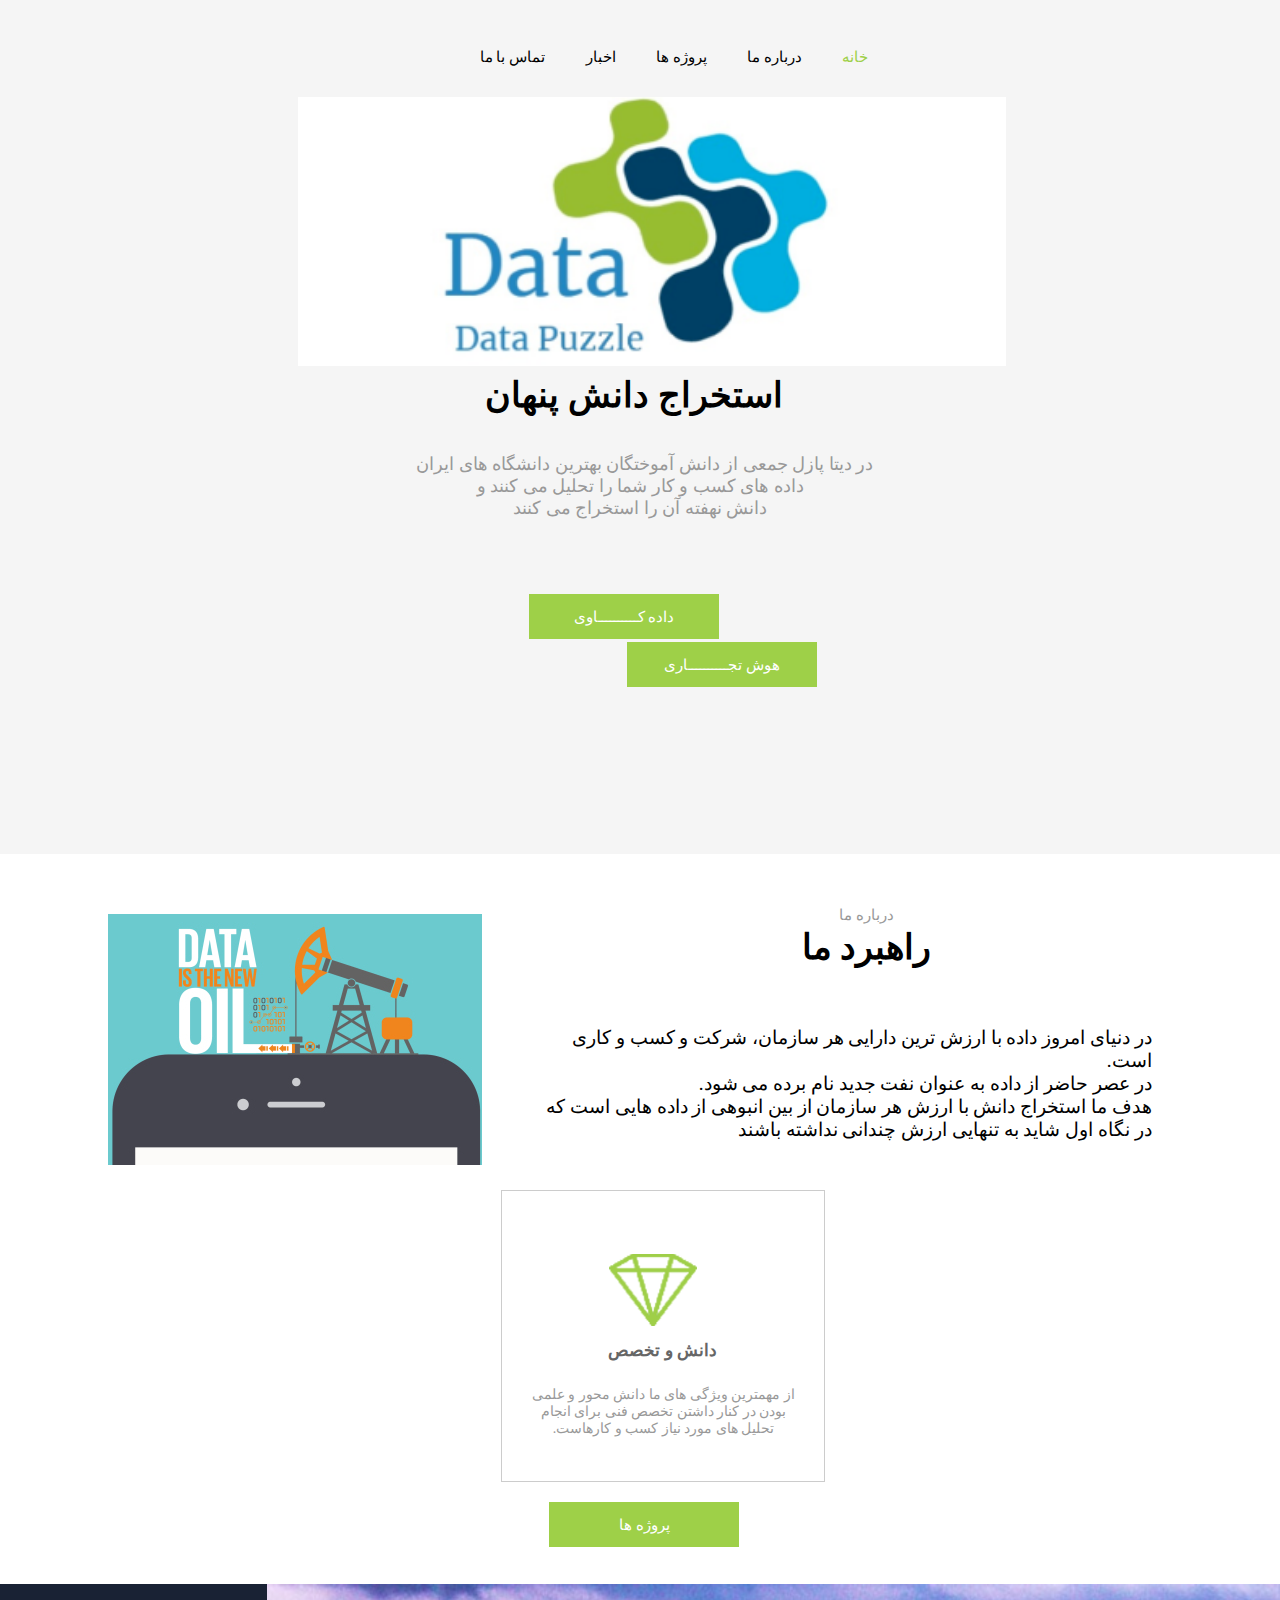
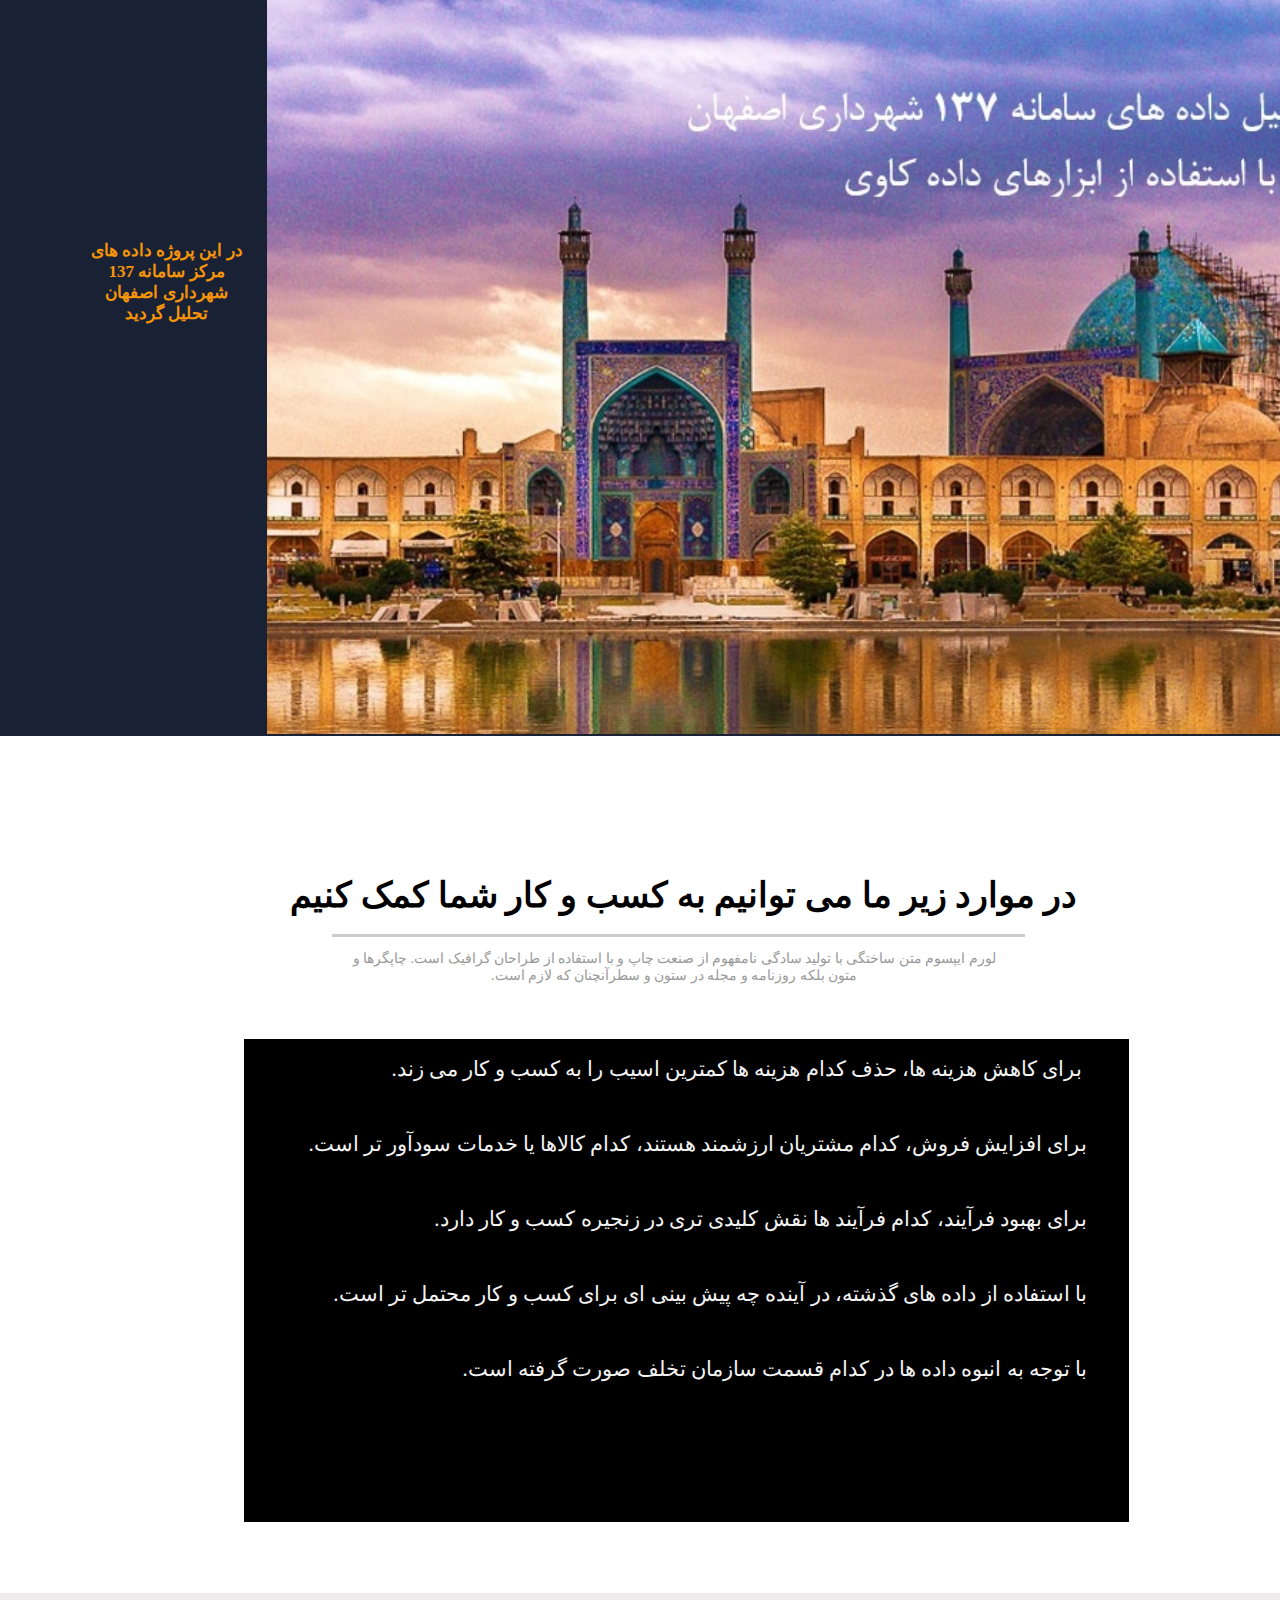
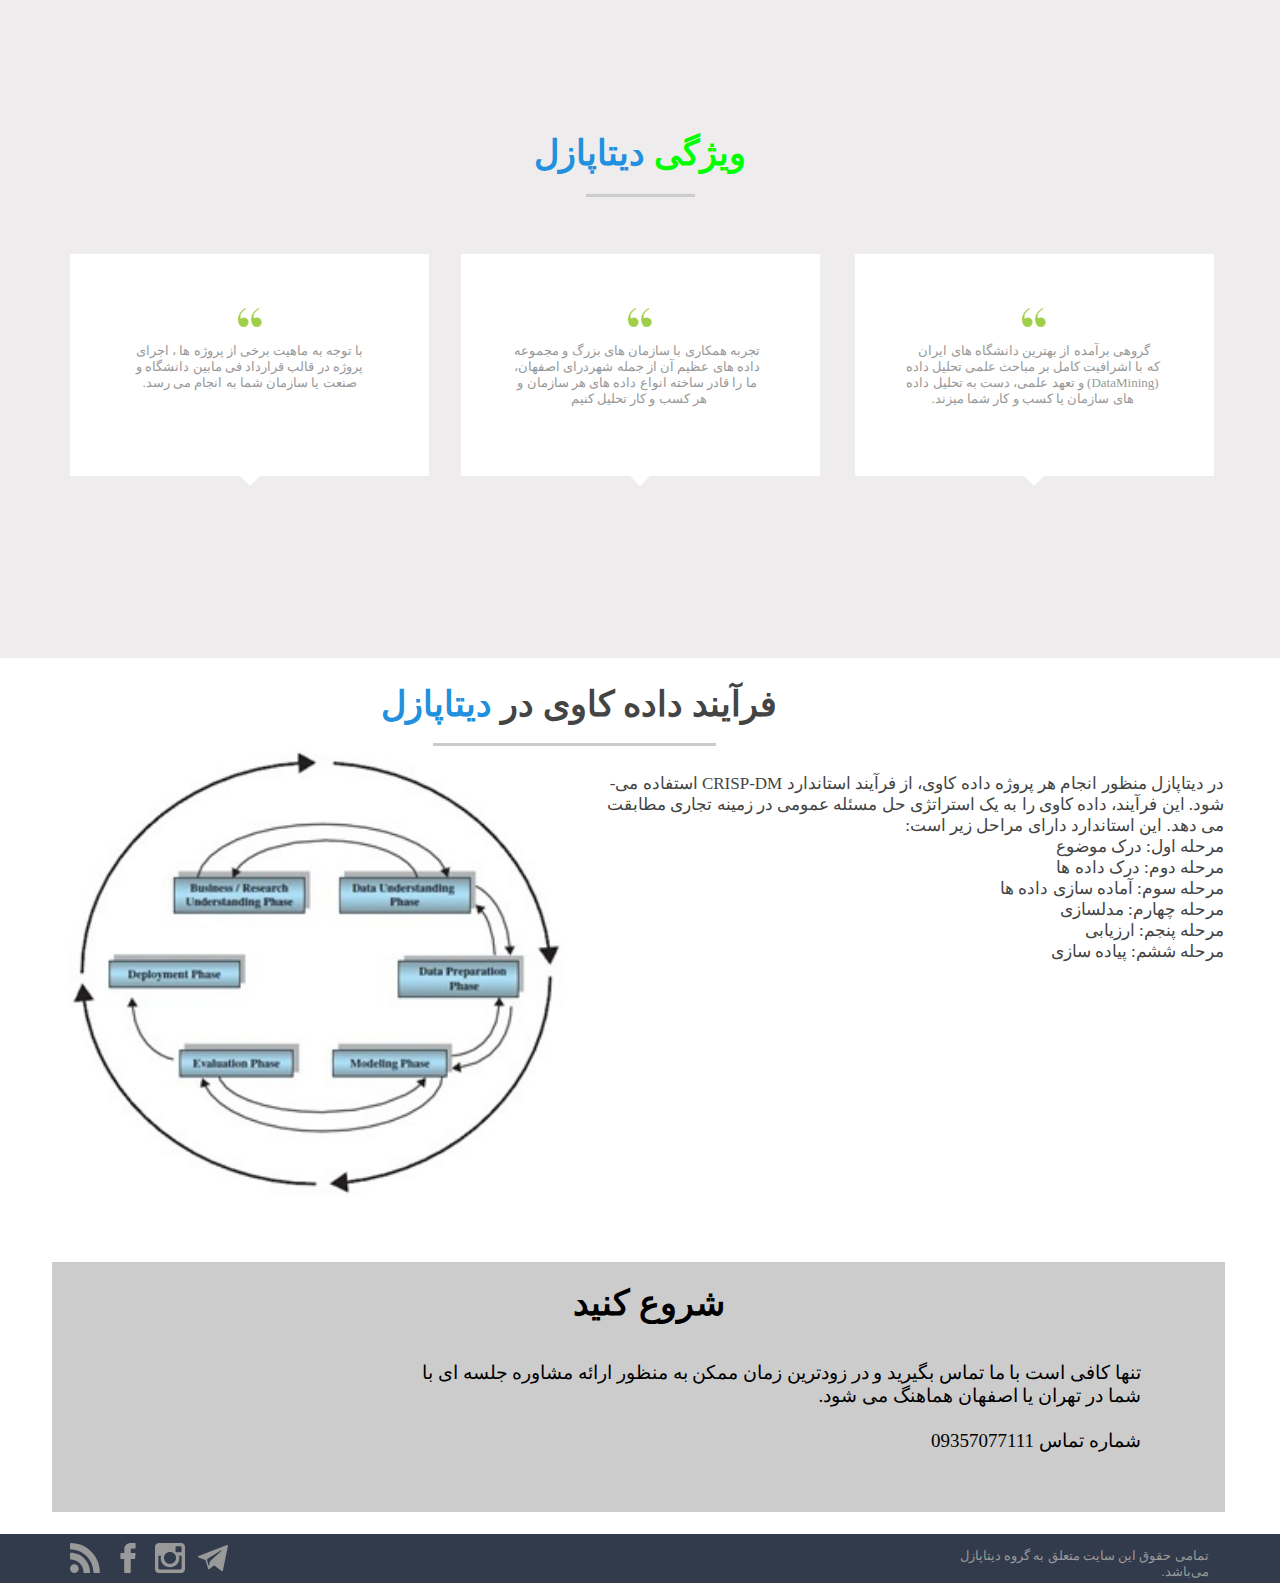
==== index.html @ 0f504c29 "init" ====
<!DOCTYPE html>
<!-- saved from url=(0033)https://5f737b7cbabed.mywebzi.ir/ -->
<html lang="fa-ir" prefix="og: http://ogp.me/ns#"><head><meta http-equiv="Content-Type" content="text/html; charset=UTF-8"> <title>خانه | هدف</title>  <meta id="wz-viewport" name="viewport" content="width=device-width, user-scalable=0"> <meta name="description" content=""> <meta http-equiv="x-ua-compatible" content="ie=edge"> <meta name="robots" content="index,follow,noodp,noydir"> <link rel="canonical" href="https://5f737b7cbabed.mywebzi.ir/"> <meta property="og:locale" content="fa-IR"> <meta property="og:type" content="website"> <meta property="og:title" content="خانه | هدف"> <meta property="og:description" content=""> <meta property="og:url" content="https://5f737b7cbabed.mywebzi.ir/"> <meta property="og:site_name" content="هدف"> <meta name="generator" content="Webzi.ir Website Builder"><meta name="ID" content="11eb0280c99ba16a987030e171546af8"><meta name="fontiran.com:license" content="B7G43"><meta name="fontiran.com:license" content="C6KGR"> <link rel="stylesheet" type="text/css" href="./index_files/remodal.css"><link rel="stylesheet" type="text/css" href="./index_files/remodal-default-theme.css"><link rel="stylesheet" type="text/css" href="./index_files/base.css"><link rel="stylesheet" type="text/css" href="./index_files/style.css"> <link rel="shortcut icon" type="image/png" href="https://5f737b7cbabed.mywebzi.ir/uploads/38a16268cf3c4a25948530a147e43bf1.png"> <script> var mvp = document.getElementById('wz-viewport'); if (screen.width < 1170 && screen.width > 768) { mvp.setAttribute('content', 'width=769, user-scalable=0'); } else if (screen.width < 768) { mvp.setAttribute('content', 'width=468, user-scalable=0'); } </script><style id="wz_full_width_element">.wz-element.wz-element-full-width{width:100vw; left: calc(-1 * ((100vw - 1170px) / 2))}</style></head><body data-width="1170" class="wz-production" data-page="p1"><div class="wz-loader-container wz-loader-container-fix with-opacity" style="display: none;"> <div class="sk-circle"> <div class="sk-circle1 sk-child"></div> <div class="sk-circle2 sk-child"></div> <div class="sk-circle3 sk-child"></div> <div class="sk-circle4 sk-child"></div> <div class="sk-circle5 sk-child"></div> <div class="sk-circle6 sk-child"></div> <div class="sk-circle7 sk-child"></div> <div class="sk-circle8 sk-child"></div> <div class="sk-circle9 sk-child"></div> <div class="sk-circle10 sk-child"></div> <div class="sk-circle11 sk-child"></div> <div class="sk-circle12 sk-child"></div> </div></div><div id="wz-root-background"></div><div id="wz-root"><div class="wz-section-full wzc-section-wzs1-full" wz-background-scroll="none"><div id="wz-section-wzs1" class="wz-section wzc-section-wzs1"><div id="wze111" class="wz-element" data-widget="wz-menu"><div class="wzc40 wz-template"><ul class="wzc40-list wz-menu wz-menu-horizontal wz-menu-rtl wz-menu-effect-opacity wz-menu-align-center wz-menu-fill wz-classic-menu"><li class=" active " style=""><a href="https://5f737b7cbabed.mywebzi.ir/" target="_self">خانه</a></li><li class="" style=""><a href="https://5f737b7cbabed.mywebzi.ir/%D8%AF%D8%B1%D8%A8%D8%A7%D8%B1%D9%87-%D9%85%D8%A7/" target="_self">درباره ما</a></li><li class="" style=""><a href="https://5f737b7cbabed.mywebzi.ir/%D9%BE%D8%B1%D9%88%DA%98%D9%87-%D9%87%D8%A7/" target="_self">پروژه ها</a></li><li class="" style=""><a href="https://5f737b7cbabed.mywebzi.ir/blog/" target="_self">اخبار</a></li><li class="" style=""><a href="https://5f737b7cbabed.mywebzi.ir/%D8%AA%D9%85%D8%A7%D8%B3-%D8%A8%D8%A7-%D9%85%D8%A7/" target="_self">تماس با ما</a></li></ul><div class="wzc40-mobile wz-menu-toggle"><span class="line one"></span><span class="line two"></span><span class="line three"></span></div></div></div><div id="wze112" class="wz-element" data-widget="wz-image"><div class="wzc2 wz-template"><div class="wzc2-frame"></div><div class="wzc2-img"><img class="wzc2-img-inner" src="./index_files/5efe4604babb42e389fa521bf9f4d970.w_708,h_269,r_k.png"></div></div></div><div id="wze113" class="wz-element" data-widget="wz-text" data-handles="w, e" data-minwidth="10" wz-fix-line-height2="true" wz-autoheight="" data-mobile-text-size="-0.3" data-text-change-size="true" data-tablet-text-size="-0.3" style="height: 58px;"><div class="wzc7 wz-template"><div class="wzc7-text wz-element-content"><h2 class="wz-font-h2" dir="rtl" style="direction: ltr; font-size: 35px; line-height: normal;" desktop-font-size="35"><strong><span style="font-family:roya,tahoma,serif;">​​​​استخراج دانش پنهان​​​​​​​</span></strong><br></h2></div></div></div><div id="wze114" class="wz-element" data-widget="wz-text" data-handles="w, e" data-minwidth="10" wz-fix-line-height="" wz-autoheight="" data-mobile-text-size="-0.2" data-text-change-size="true" data-tablet-text-size="-0.2" style="height: 93px;"><div class="wzc7 wz-template"><div class="wzc7-text wz-element-content"><div dir="rtl"><span style="color:#999999;"><span style="font-size:18px;" desktop-font-size="18"><span style="font-family:yekan,tahoma,serif;">در دیتا پازل جمعی از دانش آموختگان بهترین دانشگاه های ایران &nbsp;<br>داده های کسب و کار شما را تحلیل می کنند و<br>دانش نهفته آن را استخراج می کنند</span></span></span><br><br></div></div></div></div><a id="wze115" class="wz-element" data-widget="wz-button" href="https://5f737b7cbabed.mywebzi.ir/%D8%AF%D8%B1%D8%A8%D8%A7%D8%B1%D9%87-%D9%85%D8%A7/" target="_self"><div class="wzc44 wz-template"><div class="wzc44-bg"></div><span class="wzc44-content wz-element-content">داده کــــــــــاوی</span></div></a><a id="wze347" class="wz-element" data-widget="wz-button" href="https://5f737b7cbabed.mywebzi.ir/%D8%AF%D8%B1%D8%A8%D8%A7%D8%B1%D9%87-%D9%85%D8%A7/" target="_self"><div class="wzc44 wz-template"><div class="wzc44-bg"></div><span class="wzc44-content wz-element-content">هوش تجــــــــــاری</span></div></a><div id="wze350" class="wz-element" data-widget="wz-image"><div class="wzc2 wz-template"><div class="wzc2-frame"></div><div class="wzc2-img"><img class="wzc2-img-inner" src="./index_files/5efe4604babb42e389fa521bf9f4d970.w_107,h_86,r_k.png"></div></div></div></div></div><div class="wz-section-full wzc-section-wzs17-full"><div id="wz-section-wzs17" class="wz-section wzc-section-wzs17"><div id="wze128" class="wz-element" data-widget="wz-box" data-minheight="1" data-minwidth="1"><div class="wzc43 wz-template"><div class="wzc43-bg"></div><div class="wzc43-content wz-box-content wz-element-container"><div id="wze129" class="wz-element" data-widget="wz-image"><div class="wzc2 wz-template"><div class="wzc2-frame"></div><div class="wzc2-img"><img class="wzc2-img-inner" src="./index_files/cdb44ab3bd0345f5ad43eb64c955febf.w_88,h_72,r_k.png"></div></div></div><div id="wze130" class="wz-element" data-widget="wz-text" data-handles="w, e" data-minwidth="10" wz-fix-line-height="" wz-autoheight="" style="height: 24px;"><div class="wzc7 wz-template"><div class="wzc7-text wz-element-content"><font color="#666666" face="yekan, tahoma, serif"><span style="font-size: 17px;"><b>دانش و تخصص</b></span></font></div></div></div><div id="wze351" class="wz-element" data-widget="wz-text" data-handles="w, e" data-minwidth="10" wz-fix-line-height="" wz-autoheight="" style="height: 61px;"><div class="wzc7 wz-template"><div class="wzc7-text wz-element-content"><div dir="rtl"><span style="font-family:yekan,tahoma,serif;"><span style="color:#999999;"><span style="font-size:14px;">از مهمترین ویژگی های ما دانش محور و علمی بودن در کنار&nbsp;داشتن تخصص فنی برای انجام تحلیل های مورد نیاز کسب و کارهاست.</span></span></span><br></div></div></div></div></div></div></div><a id="wze132" class="wz-element" data-widget="wz-button" href="https://5f737b7cbabed.mywebzi.ir/%D9%BE%D8%B1%D9%88%DA%98%D9%87-%D9%87%D8%A7/" target="_self"><div class="wzc44 wz-template"><div class="wzc44-bg"></div><span class="wzc44-content wz-element-content">پروژه ها</span></div></a><div id="wze139" class="wz-element" data-widget="wz-box" data-minheight="1" data-minwidth="1"><div class="wzc27 wz-template"><div class="wzc27-bg"></div><div class="wzc27-content wz-box-content wz-element-container"><div id="wze116" class="wz-element" data-widget="wz-text" data-handles="w, e" data-minwidth="10" wz-fix-line-height="" wz-autoheight="" style="height: 21px;"><div class="wzc7 wz-template"><div class="wzc7-text wz-element-content"><span style="color:#999999;"><span style="font-family:yekan,tahoma,serif;"><span style="font-size:15px;">درباره ما</span></span></span></div></div></div><div id="wze117" class="wz-element" data-widget="wz-text" data-handles="w, e" data-minwidth="10" wz-fix-line-height="" wz-autoheight="" data-mobile-text-size="-0.1" data-text-change-size="true" style="height: 50px;"><div class="wzc7 wz-template"><div class="wzc7-text wz-element-content"><span style="font-size:35px;" desktop-font-size="35"><strong><span style="font-family:yekan,tahoma,serif;">راهبرد ما</span></strong></span></div></div></div><div id="wze191" class="wz-element" data-widget="wz-text" data-handles="w, e" data-minwidth="10" wz-fix-line-height="" wz-autoheight="" style="height: 141px;"><div class="wzc7 wz-template"><div class="wzc7-text wz-element-content"><div dir="rtl" style="margin-right: 40px;"><span style="font-size:19px;"><span style="font-family:roya,tahoma,serif;">​​در دنیای امروز داده با ارزش ترین دارایی هر سازمان، شرکت و کسب و کاری است.&nbsp;<br>در عصر حاضر از داده به عنوان نفت جدید نام برده می شود.&nbsp;<br>هدف ما استخراج دانش با ارزش هر سازمان از بین انبوهی از داده هایی است که در نگاه اول شاید به تنهایی ارزش چندانی نداشته باشند<br></span></span><br></div></div></div></div></div></div></div><div id="wze348" class="wz-element" data-widget="wz-image"><div class="wzc2 wz-template"><div class="wzc2-frame"></div><div class="wzc2-img"><img class="wzc2-img-inner" src="./index_files/3f3117abe8cf494f81a5ee7c878620a1.w_374,h_251,r_k.jpg"></div></div></div></div></div><div class="wz-section-full wzc-section-wzs18-full"><div id="wz-section-wzs18" class="wz-section wzc-section-wzs18"><div id="wze133" class="wz-element" data-widget="wz-box" data-minheight="1" data-minwidth="1"><div class="wzc46 wz-template"><div class="wzc46-bg"></div><div class="wzc46-content wz-box-content wz-element-container"><div id="wze135" class="wz-element" data-widget="wz-text" data-handles="w, e" data-minwidth="10" wz-fix-line-height="" wz-autoheight="" data-mobile-text-size="-0.2" data-text-change-size="true" data-tablet-text-size="-0.2" style="height: 101px;"><div class="wzc7 wz-template"><div class="wzc7-text wz-element-content"><span style="font-size:17px;" desktop-font-size="17"><font color="#f6940a" face="yekan, tahoma, serif"><b>در این پروژه داده های مرکز سامانه 137 شهرداری اصفهان تحلیل گردید</b></font></span></div></div></div><div id="wze136" class="wz-element" data-widget="wz-box" data-minheight="1" data-minwidth="1"><div class="wzc47 wz-template"><div class="wzc47-bg"></div><div class="wzc47-content wz-box-content wz-element-container"></div></div></div><a id="wze138" class="wz-element" data-widget="wz-button" href="https://5f737b7cbabed.mywebzi.ir/blog/" target="_self"><div class="wzc44 wz-template"><div class="wzc44-bg"></div><span class="wzc44-content wz-element-content">بیشتر</span></div></a></div></div></div><div id="wze134" class="wz-element" data-widget="wz-image"><div class="wzc2 wz-template"><div class="wzc2-frame"></div><div class="wzc2-img"><img class="wzc2-img-inner" src="./index_files/f9b6349783cb4f708a275050f7b4d614.w_1052,h_750,r_k.jpg"></div></div></div></div></div><div class="wz-section-full wzc-section-wzs20-full"><div id="wz-section-wzs20" class="wz-section wzc-section-wzs20"></div></div><div class="wz-section-full wzc-section-wzs19-full"><div id="wz-section-wzs19" class="wz-section wzc-section-wzs19"><div id="wze140" class="wz-element" data-widget="wz-box" data-minheight="1" data-minwidth="1"><div class="wzc27 wz-template"><div class="wzc27-bg"></div><div class="wzc27-content wz-box-content wz-element-container"><div id="wze141" class="wz-element" data-widget="wz-box" data-minheight="1" data-minwidth="1"><div class="wzc42 wz-template"><div class="wzc42-bg"></div><div class="wzc42-content wz-box-content wz-element-container"></div></div></div><div id="wze142" class="wz-element" data-widget="wz-text" data-handles="w, e" data-minwidth="10" wz-fix-line-height="" wz-autoheight="" data-mobile-text-size="-0.1" data-text-change-size="true" style="height: 42px;"><div class="wzc7 wz-template"><div class="wzc7-text wz-element-content"><div dir="rtl"><span style="color:#999999;"><span style="font-family:yekan,tahoma,serif;"><span style="font-size:14px;" desktop-font-size="14">لورم ایپسوم متن ساختگی با تولید سادگی نامفهوم از صنعت چاپ و با استفاده از طراحان گرافیک است. چاپگرها و متون بلکه روزنامه و مجله در ستون و سطرآنچنان که لازم است.</span></span></span></div></div></div></div><div id="wze144" class="wz-element" data-widget="wz-text" data-handles="w, e" data-minwidth="10" wz-fix-line-height="" wz-autoheight="" style="height: 49px;"><div class="wzc7 wz-template"><div class="wzc7-text wz-element-content"><font face="yekan, tahoma, serif"><span style="font-size: 35px;"><b>در موارد زیر ما می توانیم به کسب و کار شما کمک کنیم</b></span></font></div></div></div><div id="wze353" class="wz-element" data-widget="wz-box" data-minheight="1" data-minwidth="1"><div class="wzc6 wz-template"><div class="wzc6-bg"></div><div class="wzc6-content wz-box-content wz-element-container"><div id="wze355" class="wz-element" data-widget="wz-text" data-handles="w, e" data-minwidth="10" wz-fix-line-height2="" wz-autoheight="" style="height: 446px;"><div class="wzc7 wz-template"><div class="wzc7-text wz-element-content"><h2 class="wz-font-h2" dir="rtl" style="font-size: 21px; line-height: normal;"><span style="color:#f3f3f3;">&nbsp;برای کاهش هزینه ها، حذف کدام هزینه ها کمترین اسیب را به کسب و کار می زند.<br><br><br>برای افزایش فروش، کدام مشتریان ارزشمند هستند، کدام کالاها یا خدمات سودآور تر است.<br><br><br>برای بهبود فرآیند، کدام فرآیند ها نقش کلیدی تری در زنجیره کسب و کار دارد.<br><br><br>​​​با استفاده از داده های گذشته، در آینده چه پیش بینی ای&nbsp;برای کسب و کار محتمل تر است.<br><br>​​​​​​​<br>با توجه به انبوه داده ها در کدام قسمت سازمان تخلف صورت گرفته است.&nbsp;<br>​​​​​​​</span><br><br></h2></div></div></div></div></div></div></div></div></div></div></div><div class="wz-section-full wzc-section-wzs21-full" wz-background-scroll="none"><div id="wz-section-wzs21" class="wz-section wzc-section-wzs21"><div id="wze159" class="wz-element" data-widget="wz-box" data-minheight="1" data-minwidth="1"><div class="wzc27 wz-template"><div class="wzc27-bg"></div><div class="wzc27-content wz-box-content wz-element-container"><div id="wze160" class="wz-element" data-widget="wz-box" data-minheight="1" data-minwidth="1"><div class="wzc42 wz-template"><div class="wzc42-bg"></div><div class="wzc42-content wz-box-content wz-element-container"></div></div></div><div id="wze163" class="wz-element" data-widget="wz-text" data-handles="w, e" data-minwidth="10" wz-fix-line-height="" wz-autoheight="" data-mobile-text-size="-0.2" data-text-change-size="true" style="height: 49px;"><div class="wzc7 wz-template"><div class="wzc7-text wz-element-content"><font face="yekan, tahoma, serif"><span style="font-size: 35px;" desktop-font-size="35"><b style=""><font color="#ffffff"><span style="color:#00ff00;">ویژگی</span></font><font color="#2190df">&nbsp;دیتاپازل</font></b></span></font></div></div></div></div></div></div><div id="wze172" class="wz-element" data-widget="wz-box" data-minheight="1" data-minwidth="1"><div class="wzc54 wz-template"><div class="wzc54-bg"></div><div class="wzc54-content wz-box-content wz-element-container"><div id="wze170" class="wz-element" data-widget="wz-box" data-minheight="1" data-minwidth="1"><div class="wzc53 wz-template"><div class="wzc53-bg"></div><div class="wzc53-content wz-box-content wz-element-container"><div id="wze173" class="wz-element" data-widget="wz-image"><div class="wzc2 wz-template"><div class="wzc2-frame"></div><div class="wzc2-img"><img class="wzc2-img-inner" src="./index_files/62d0f271154d417ead543f55bee0aafe.w_24,h_19,r_k.png"></div></div></div><div id="wze174" class="wz-element" data-widget="wz-text" data-handles="w, e" data-minwidth="10" wz-fix-line-height="" wz-autoheight="" style="height: 53px;"><div class="wzc7 wz-template"><div class="wzc7-text wz-element-content"><div dir="rtl"><span style="font-family:yekan,tahoma,serif;"><span style="color:#999999;"><span style="font-size:13px;">با توجه به ماهیت برخی از پروژه ها ، اجرای پروژه در قالب قرارداد فی مابین دانشگاه و صنعت یا سازمان شما به انجام می رسد.</span></span></span><span style="font-family:yekan,tahoma,serif;"><span style="color:#999999;"><span style="font-size:13px;"></span></span></span></div></div></div></div></div><div class="wzc53-triangle"></div></div></div></div></div></div><div id="wze177" class="wz-element" data-widget="wz-box" data-minheight="1" data-minwidth="1"><div class="wzc54 wz-template"><div class="wzc54-bg"></div><div class="wzc54-content wz-box-content wz-element-container"><div id="wze178" class="wz-element" data-widget="wz-box" data-minheight="1" data-minwidth="1"><div class="wzc53 wz-template"><div class="wzc53-bg"></div><div class="wzc53-content wz-box-content wz-element-container"><div id="wze179" class="wz-element" data-widget="wz-image"><div class="wzc2 wz-template"><div class="wzc2-frame"></div><div class="wzc2-img"><img class="wzc2-img-inner" src="./index_files/62d0f271154d417ead543f55bee0aafe.w_24,h_19,r_k.png"></div></div></div><div id="wze189" class="wz-element" data-widget="wz-text" data-handles="w, e" data-minwidth="10" wz-fix-line-height="" wz-autoheight="" style="height: 69px;"><div class="wzc7 wz-template"><div class="wzc7-text wz-element-content"><div dir="rtl"><span style="font-family:yekan,tahoma,serif;"><span style="color:#999999;"><span style="font-size:13px;">تجربه همکاری با سازمان های بزرگ و مجموعه داده های عظیم آن از جمله شهردرای اصفهان، ما را قادر ساخته انواع داده های هر سازمان و هر کسب و کار تحلیل کنیم&nbsp;</span></span></span><span style="font-family:yekan,tahoma,serif;"><span style="color:#999999;"><span style="font-size:13px;"></span></span></span></div></div></div></div></div><div class="wzc53-triangle"></div></div></div></div></div></div><div id="wze183" class="wz-element" data-widget="wz-box" data-minheight="1" data-minwidth="1"><div class="wzc54 wz-template"><div class="wzc54-bg"></div><div class="wzc54-content wz-box-content wz-element-container"><div id="wze184" class="wz-element" data-widget="wz-box" data-minheight="1" data-minwidth="1"><div class="wzc53 wz-template"><div class="wzc53-bg"></div><div class="wzc53-content wz-box-content wz-element-container"><div id="wze185" class="wz-element" data-widget="wz-image"><div class="wzc2 wz-template"><div class="wzc2-frame"></div><div class="wzc2-img"><img class="wzc2-img-inner" src="./index_files/62d0f271154d417ead543f55bee0aafe.w_24,h_19,r_k.png"></div></div></div><div id="wze190" class="wz-element" data-widget="wz-text" data-handles="w, e" data-minwidth="10" wz-fix-line-height="" wz-autoheight="" style="height: 89px;"><div class="wzc7 wz-template"><div class="wzc7-text wz-element-content"><div dir="rtl"><span style="font-family:yekan,tahoma,serif;"><span style="color:#999999;"><span style="font-size:13px;">گروهی برآمده از بهترین دانشگاه های ایران&nbsp;<br>که با اشرافیت کامل بر مباحث علمی تحلیل داده (DataMining) و تعهد علمی، دست به تحلیل داده های سازمان یا کسب و کار شما میزند.</span></span></span></div></div></div></div></div><div class="wzc53-triangle"></div></div></div></div></div></div><div id="wze362" class="wz-element" data-widget="wz-box" data-minheight="1" data-minwidth="1"><div class="wzc27 wz-template"><div class="wzc27-bg"></div><div class="wzc27-content wz-box-content wz-element-container"><div id="wze363" class="wz-element" data-widget="wz-box" data-minheight="1" data-minwidth="1"><div class="wzc42 wz-template"><div class="wzc42-bg"></div><div class="wzc42-content wz-box-content wz-element-container"></div></div></div></div></div></div></div></div><div class="wz-section-full wzc-section-wzs22-full"><div id="wz-section-wzs22" class="wz-section wzc-section-wzs22"><div id="wze357" class="wz-element" data-widget="wz-box" data-minheight="1" data-minwidth="1"><div class="wzc27 wz-template"><div class="wzc27-bg"></div><div class="wzc27-content wz-box-content wz-element-container"><div id="wze358" class="wz-element" data-widget="wz-box" data-minheight="1" data-minwidth="1"><div class="wzc42 wz-template"><div class="wzc42-bg"></div><div class="wzc42-content wz-box-content wz-element-container"></div></div></div><div id="wze359" class="wz-element" data-widget="wz-text" data-handles="w, e" data-minwidth="10" wz-fix-line-height="" wz-autoheight="" data-mobile-text-size="-0.2" data-text-change-size="true" style="height: 49px;"><div class="wzc7 wz-template"><div class="wzc7-text wz-element-content"><span style="color:#000000;"><font face="yekan, tahoma, serif"><span style="font-size: 35px;" desktop-font-size="35"><b style=""><span style="color:#444444;">فرآیند داده کاوی در</span>&nbsp;<span style="color:#2190df;">​​​​​​​دیتاپازل</span></b></span></font></span></div></div></div></div></div></div><div id="wze360" class="wz-element" data-widget="wz-image"><div class="wzc2 wz-template"><div class="wzc2-frame"></div><div class="wzc2-img"><img class="wzc2-img-inner" src="./index_files/ccfe02c95efc4700ae2d7b90e7a798d2.w_538,h_468,r_k.jpg"></div></div></div><div id="wze361" class="wz-element" data-widget="wz-text" data-handles="w, e" data-minwidth="10" wz-fix-line-height2="" wz-autoheight="" style="height: 240px;"><div class="wzc7 wz-template"><div class="wzc7-text wz-element-content"><h2 class="wz-font-h2" dir="rtl" style="font-size: 17px; line-height: normal;"><span style="color:#444444;"><span style="font-family:iransans,tahoma,serif;"><span style="font-size:17px;"><span style="letter-spacing:0px;">در دیتاپازل منظور انجام هر پروژه&nbsp;داده ­کاوی، از فرآیند&nbsp;استاندارد&nbsp;CRISP-DM استفاده می­ شود. این فرآیند، داده ­کاوی را به یک استراتژی حل مسئله عمومی در زمینه تجاری مطابقت می­ دهد. این استاندارد دارای مراحل زیر است:&nbsp;<br>مرحله اول: درک موضوع&nbsp;<br>مرحله دوم: درک داده ­ها<br>مرحله سوم: آماده­ سازی داده ­ها<br>مرحله چهارم: مدل­سازی<br>مرحله پنجم: ارزیابی<br>مرحله ششم: پیاده ­سازی​​​​​​​</span></span></span></span></h2></div></div></div></div></div><div class="wz-section-full wzc-section-wzs34-full"><div id="wz-section-wzs34" class="wz-section wzc-section-wzs34"><div id="wze369" class="wz-element" data-widget="wz-box" data-minheight="1" data-minwidth="1"><div class="wzc42 wz-template"><div class="wzc42-bg"></div><div class="wzc42-content wz-box-content wz-element-container"><div id="wze371" class="wz-element" data-widget="wz-text" data-handles="w, e" data-minwidth="10" wz-fix-line-height="" wz-autoheight="" style="height: 49px;"><div class="wzc7 wz-template"><div class="wzc7-text wz-element-content"><font face="yekan, tahoma, serif"><span style="font-size: 35px;"><b>شروع کنید</b></span></font></div></div></div><div id="wze372" class="wz-element" data-widget="wz-box" data-minheight="1" data-minwidth="1"><div class="wzc42 wz-template"><div class="wzc42-bg"></div><div class="wzc42-content wz-box-content wz-element-container"></div></div></div><div id="wze374" class="wz-element" data-widget="wz-text" data-handles="w, e" data-minwidth="10" wz-fix-line-height="" wz-autoheight="" style="height: 117px;"><div class="wzc7 wz-template"><div class="wzc7-text wz-element-content"><div dir="rtl" style="margin-right: 80px;"><span style="color:#000000;"><span style="font-family:iransans,tahoma,serif;"><span style="font-size:19px;">تنها کافی است با ما تماس بگیرید و در زودترین زمان ممکن به منظور ارائه مشاوره جلسه ای با شما در تهران یا اصفهان هماهنگ می شود.&nbsp;<br><br>​​​​​​​شماره تماس 09357077111</span></span></span></div></div></div></div><div id="wze375" class="wz-element" data-widget="wz-box" data-minheight="1" data-minwidth="1"><div class="wzc42 wz-template"><div class="wzc42-bg"></div><div class="wzc42-content wz-box-content wz-element-container"><div id="wze376" class="wz-element" data-widget="wz-box" data-minheight="1" data-minwidth="1"><div class="wzc42 wz-template"><div class="wzc42-bg"></div><div class="wzc42-content wz-box-content wz-element-container"></div></div></div></div></div></div></div></div></div></div></div><div class="wz-section-full wzc-section-wzs15-full"><div id="wz-section-wzs15" class="wz-section wzc-section-wzs15"><div id="wze78" class="wz-element" data-widget="wz-text" data-handles="w, e" data-minwidth="10" wz-autoheight="" style="height: 20px;"><div class="wzc7 wz-template"><div class="wzc7-text wz-element-content"><p class="wz-font-p2" dir="rtl" style="font-size: 13px; line-height: normal;"><span style="color:#999999;"><span style="font-size:13px;"><span style="font-family:iransans,tahoma, serif;">تمامی حقوق این سایت متعلق به گروه دیتاپازل می‌باشد.</span></span></span></p></div></div></div><div id="wze79" class="wz-element" data-widget="wz-shape" data-aspectratio="true"><div class="wzc51 wz-template"><div class="wzc51-shape"><svg enable-background="new 0 0 300 300" version="1.1" viewBox="0 0 300 300" xml:space="preserve" xmlns="http://www.w3.org/2000/svg"><path d="m5.299 144.64l69.126 25.8 26.756 86.047c1.712 5.511 8.451 7.548 12.924 3.891l38.532-31.412c4.039-3.291 9.792-3.455 14.013-0.391l69.498 50.457c4.785 3.478 11.564 0.856 12.764-4.926l50.911-244.89c1.31-6.316-4.896-11.585-10.91-9.259l-283.7 109.44c-7.001 2.7-6.94 12.612 0.081 15.243zm91.57 12.066l135.1-83.207c2.428-1.491 4.926 1.792 2.841 3.726l-111.5 103.64c-3.919 3.648-6.447 8.53-7.163 13.829l-3.798 28.146c-0.503 3.758-5.782 4.131-6.819 0.494l-14.607-51.325c-1.673-5.854 0.765-12.107 5.943-15.303z"></path></svg></div></div></div><div id="wze80" class="wz-element" data-widget="wz-shape" data-aspectratio="true"><div class="wzc51 wz-template"><div class="wzc51-shape"><svg xmlns="http://www.w3.org/2000/svg" x="0px" y="0px" viewBox="0 0 310 310" xml:space="preserve"><path id="XMLID_835_" d="M81.703,165.106h33.981V305c0,2.762,2.238,5,5,5h57.616c2.762,0,5-2.238,5-5V165.765h39.064c2.54,0,4.677-1.906,4.967-4.429l5.933-51.502c0.163-1.417-0.286-2.836-1.234-3.899c-0.949-1.064-2.307-1.673-3.732-1.673h-44.996V71.978c0-9.732,5.24-14.667,15.576-14.667c1.473,0,29.42,0,29.42,0c2.762,0,5-2.239,5-5V5.037c0-2.762-2.238-5-5-5h-40.545C187.467,0.023,186.832,0,185.896,0c-7.035,0-31.488,1.381-50.804,19.151c-21.402,19.692-18.427,43.27-17.716,47.358v37.752H81.703c-2.762,0-5,2.238-5,5v50.844C76.703,162.867,78.941,165.106,81.703,165.106z"></path></svg></div></div></div><div id="wze81" class="wz-element" data-widget="wz-shape" data-aspectratio="true"><div class="wzc51 wz-template"><div class="wzc51-shape"><svg enable-background="new 0 0 300 300" version="1.1" viewBox="0 0 300 300" xml:space="preserve" xmlns="http://www.w3.org/2000/svg"><path d="m38.52 0.012h222.98c21.184 0 38.502 17.324 38.502 38.508v222.98c0 21.178-17.318 38.49-38.502 38.49h-222.98c-21.184 0-38.52-17.313-38.52-38.49v-222.98c0-21.184 17.336-38.508 38.52-38.508zm180.03 33.317c-7.438 0-13.505 6.091-13.505 13.525v32.314c0 7.437 6.067 13.514 13.505 13.514h33.903c7.426 0 13.506-6.077 13.506-13.514v-32.314c0-7.434-6.08-13.525-13.506-13.525h-33.903zm47.538 93.539h-26.396c2.503 8.175 3.86 16.796 3.86 25.759 0 49.882-41.766 90.34-93.266 90.34-51.487 0-93.254-40.458-93.254-90.34 0-8.963 1.37-17.584 3.861-25.759h-27.539v126.73c0 6.563 5.359 11.902 11.916 11.902h208.91c6.563 0 11.911-5.339 11.911-11.902v-126.73zm-115.8-35.89c-33.26 0-60.24 26.128-60.24 58.388 0 32.227 26.98 58.375 60.24 58.375 33.278 0 60.259-26.148 60.259-58.375 0-32.261-26.981-58.388-60.259-58.388z"></path></svg></div></div></div><div id="wze82" class="wz-element" data-widget="wz-shape" data-aspectratio="true"><div class="wzc51 wz-template"><div class="wzc51-shape"><svg enable-background="new 0 0 310 310" version="1.1" viewBox="0 0 310 310" xml:space="preserve" xmlns="http://www.w3.org/2000/svg"><path d="m90.244 264.83c0-24.718-20.105-44.828-44.817-44.828-24.715 0-44.822 20.11-44.822 44.828 0 24.714 20.107 44.82 44.822 44.82 24.712 0 44.817-20.106 44.817-44.82z"></path><path d="m5.648 169.43c35.961 0 69.782 14.066 95.231 39.605 25.45 25.583 39.467 59.648 39.467 95.92 0 2.762 2.238 5 5 5h57.486c2.762 0 5-2.238 5-5 0-111.95-90.699-203.03-202.18-203.03-2.762 0-5 2.238-5 5v57.505c1e-3 2.762 2.24 5.001 5.001 5.001z"></path><path d="m5.726 0c-2.762 0-5 2.238-5 5v57.495c0 2.762 2.238 5 5 5 130.24 0 236.2 106.54 236.2 237.5 0 2.762 2.238 5 5 5h57.471c2.762 0 5-2.238 5-5 0-168.18-136.23-305-303.67-305z"></path></svg></div></div></div></div></div><script type="text/javascript">var currency_sign=" تومان";var site_url="https://5f737b7cbabed.mywebzi.ir/";var upload_url ="https://5f737b7cbabed.mywebzi.ir/uploads/";var site_api_url="https://5f737b7cbabed.mywebzi.ir/api/";</script> <script type="text/javascript" src="./index_files/jquery.min.js"></script><script type="text/javascript" src="./index_files/remodal.min.js"></script><script type="text/javascript" src="./index_files/frontBase.js"></script><script type="text/javascript" src="./index_files/main.js"></script></div></body></html>
---- index_files/remodal.css ----
/*
 *  Remodal - v1.1.1
 *  Responsive, lightweight, fast, synchronized with CSS animations, fully customizable modal window plugin with declarative configuration and hash tracking.
 *  http://vodkabears.github.io/remodal/
 *
 *  Made by Ilya Makarov
 *  Under MIT License
 */

/* ==========================================================================
   Remodal's necessary styles
   ========================================================================== */

/* Hide scroll bar */

html.remodal-is-locked {
  overflow: hidden;

  -ms-touch-action: none;
  touch-action: none;
}

/* Anti FOUC */

.remodal,
[data-remodal-id] {
  display: none;
}

/* Necessary styles of the overlay */

.remodal-overlay {
  position: fixed;
  z-index: 9999;
  top: -5000px;
  right: -5000px;
  bottom: -5000px;
  left: -5000px;

  display: none;
}

/* Necessary styles of the wrapper */

.remodal-wrapper {
  position: fixed;
  z-index: 10000;
  top: 0;
  right: 0;
  bottom: 0;
  left: 0;

  display: none;
  overflow: auto;

  text-align: center;

  -webkit-overflow-scrolling: touch;
}

.remodal-wrapper:after {
  display: inline-block;

  height: 100%;
  margin-left: -0.05em;

  content: "";
}

/* Fix iPad, iPhone glitches */

.remodal-overlay,
.remodal-wrapper {
  -webkit-backface-visibility: hidden;
  backface-visibility: hidden;
}

/* Necessary styles of the modal dialog */

.remodal {
  position: relative;

  outline: none;

  -webkit-text-size-adjust: 100%;
  -ms-text-size-adjust: 100%;
  text-size-adjust: 100%;
}

.remodal-is-initialized {
  /* Disable Anti-FOUC */
  display: inline-block;
}
---- index_files/remodal-default-theme.css ----
/*
 *  Remodal - v1.1.1
 *  Responsive, lightweight, fast, synchronized with CSS animations, fully customizable modal window plugin with declarative configuration and hash tracking.
 *  http://vodkabears.github.io/remodal/
 *
 *  Made by Ilya Makarov
 *  Under MIT License
 */

/* ==========================================================================
   Remodal's default mobile first theme
   ========================================================================== */

/* Default theme styles for the background */

.remodal-bg.remodal-is-opening,
.remodal-bg.remodal-is-opened {
  -webkit-filter: blur(3px);
  filter: blur(3px);
}

/* Default theme styles of the overlay */

.remodal-overlay {
  background: rgba(43, 46, 56, 0.9);
}

.remodal-overlay.remodal-is-opening,
.remodal-overlay.remodal-is-closing {
  -webkit-animation-duration: 0.3s;
  animation-duration: 0.3s;
  -webkit-animation-fill-mode: forwards;
  animation-fill-mode: forwards;
}

.remodal-overlay.remodal-is-opening {
  -webkit-animation-name: remodal-overlay-opening-keyframes;
  animation-name: remodal-overlay-opening-keyframes;
}

.remodal-overlay.remodal-is-closing {
  -webkit-animation-name: remodal-overlay-closing-keyframes;
  animation-name: remodal-overlay-closing-keyframes;
}

/* Default theme styles of the wrapper */

.remodal-wrapper {
  padding: 10px 10px 0;
}

/* Default theme styles of the modal dialog */

.remodal {
  box-sizing: border-box;
  width: 100%;
  margin-bottom: 10px;
  padding: 35px;

  -webkit-transform: translate3d(0, 0, 0);
  transform: translate3d(0, 0, 0);

  color: #2b2e38;
  background: #fff;
}

.remodal.remodal-is-opening,
.remodal.remodal-is-closing {
  -webkit-animation-duration: 0.3s;
  animation-duration: 0.3s;
  -webkit-animation-fill-mode: forwards;
  animation-fill-mode: forwards;
}

.remodal.remodal-is-opening {
  -webkit-animation-name: remodal-opening-keyframes;
  animation-name: remodal-opening-keyframes;
}

.remodal.remodal-is-closing {
  -webkit-animation-name: remodal-closing-keyframes;
  animation-name: remodal-closing-keyframes;
}

/* Vertical align of the modal dialog */

.remodal,
.remodal-wrapper:after {
  vertical-align: middle;
}

/* Close button */

.remodal-close {
  position: absolute;
  top: 0;
  left: 0;

  display: block;
  overflow: visible;

  width: 35px;
  height: 35px;
  margin: 0;
  padding: 0;

  cursor: pointer;
  -webkit-transition: color 0.2s;
  transition: color 0.2s;
  text-decoration: none;

  color: #95979c;
  border: 0;
  outline: 0;
  background: transparent;
}

.remodal-close:hover,
.remodal-close:focus {
  color: #2b2e38;
}

.remodal-close:before {
  font-family: Arial, "Helvetica CY", "Nimbus Sans L", sans-serif !important;
  font-size: 25px;
  line-height: 35px;

  position: absolute;
  top: 0;
  left: 0;

  display: block;

  width: 35px;

  content: "\00d7";
  text-align: center;
}

/* Dialog buttons */

.remodal-confirm,
.remodal-cancel {
  font: inherit;

  display: inline-block;
  overflow: visible;

  min-width: 110px;
  margin: 0;
  padding: 12px 0;

  cursor: pointer;
  -webkit-transition: background 0.2s;
  transition: background 0.2s;
  text-align: center;
  vertical-align: middle;
  text-decoration: none;

  border: 0;
  outline: 0;
}

.remodal-confirm {
  color: #fff;
  background: #81c784;
}

.remodal-confirm:hover,
.remodal-confirm:focus {
  background: #66bb6a;
}

.remodal-cancel {
  color: #fff;
  background: #e57373;
}

.remodal-cancel:hover,
.remodal-cancel:focus {
  background: #ef5350;
}

/* Remove inner padding and border in Firefox 4+ for the button tag. */

.remodal-confirm::-moz-focus-inner,
.remodal-cancel::-moz-focus-inner,
.remodal-close::-moz-focus-inner {
  padding: 0;

  border: 0;
}

/* Keyframes
   ========================================================================== */

@-webkit-keyframes remodal-opening-keyframes {
  from {
    -webkit-transform: scale(1.05);
    transform: scale(1.05);

    opacity: 0;
  }
  to {
    -webkit-transform: none;
    transform: none;

    opacity: 1;

    -webkit-filter: blur(0);
    filter: blur(0);
  }
}

@keyframes remodal-opening-keyframes {
  from {
    -webkit-transform: scale(1.05);
    transform: scale(1.05);

    opacity: 0;
  }
  to {
    -webkit-transform: none;
    transform: none;

    opacity: 1;

    -webkit-filter: blur(0);
    filter: blur(0);
  }
}

@-webkit-keyframes remodal-closing-keyframes {
  from {
    -webkit-transform: scale(1);
    transform: scale(1);

    opacity: 1;
  }
  to {
    -webkit-transform: scale(0.95);
    transform: scale(0.95);

    opacity: 0;

    -webkit-filter: blur(0);
    filter: blur(0);
  }
}

@keyframes remodal-closing-keyframes {
  from {
    -webkit-transform: scale(1);
    transform: scale(1);

    opacity: 1;
  }
  to {
    -webkit-transform: scale(0.95);
    transform: scale(0.95);

    opacity: 0;

    -webkit-filter: blur(0);
    filter: blur(0);
  }
}

@-webkit-keyframes remodal-overlay-opening-keyframes {
  from {
    opacity: 0;
  }
  to {
    opacity: 1;
  }
}

@keyframes remodal-overlay-opening-keyframes {
  from {
    opacity: 0;
  }
  to {
    opacity: 1;
  }
}

@-webkit-keyframes remodal-overlay-closing-keyframes {
  from {
    opacity: 1;
  }
  to {
    opacity: 0;
  }
}

@keyframes remodal-overlay-closing-keyframes {
  from {
    opacity: 1;
  }
  to {
    opacity: 0;
  }
}

/* Media queries
   ========================================================================== */

@media only screen and (min-width: 641px) {
  .remodal {
    max-width: 700px;
  }
}

/* IE8
   ========================================================================== */

.lt-ie9 .remodal-overlay {
  background: #2b2e38;
}

.lt-ie9 .remodal {
  width: 700px;
}
---- index_files/base.css ----
@font-face{font-family:kalameh;font-style:normal;font-weight:700;src:url(../fonts/kalameh/eot/KalamehWeb_Bold.eot);src:url(../fonts/kalameh/eot/KalamehWeb_Bold.eot?#iefix) format('embedded-opentype'),url(../fonts/kalameh/woff2/KalamehWeb_Bold.woff2) format('woff2'),url(../fonts/kalameh/woff/KalamehWeb_Bold.woff) format('woff'),url(../fonts/kalameh/ttf/KalamehWeb_Bold.ttf) format('truetype')}@font-face{font-family:kalameh;font-style:normal;font-weight:300;src:url(../fonts/kalameh/eot/KalamehWeb_thin.eot);src:url(../fonts/kalameh/eot/KalamehWeb_thin.eot?#iefix) format('embedded-opentype'),url(../fonts/kalameh/woff2/KalamehWeb_thin.woff2) format('woff2'),url(../fonts/kalameh/woff/KalamehWeb_thin.woff) format('woff'),url(../fonts/kalameh/ttf/KalamehWeb_thin.ttf) format('truetype')}@font-face{font-family:kalameh;font-style:normal;font-weight:400;src:url(../fonts/kalameh/eot/KalamehWeb_Regular.eot);src:url(../fonts/kalameh/eot/KalamehWeb_Regular.eot?#iefix) format('embedded-opentype'),url(../fonts/kalameh/woff2/KalamehWeb_Regular.woff2) format('woff2'),url(../fonts/kalameh/woff/KalamehWeb_Regular.woff) format('woff'),url(../fonts/kalameh/ttf/KalamehWeb_Regular.ttf) format('truetype')}@font-face{font-family:iransansdn_fa;font-style:normal;font-weight:700;src:url(../fonts/iransans_dn_fa/eot/iransansdnwebbold.eot);src:url(../fonts/iransans_dn_fa/eot/iransansdnwebbold.eot?#iefix) format('embedded-opentype'),url(../fonts/iransans_dn_fa/woff2/iransansdnwebbold.woff2) format('woff2'),url(../fonts/iransans_dn_fa/woff/iransansdnwebbold.woff) format('woff'),url(../fonts/iransans_dn_fa/ttf/iransansdnwebbold.ttf) format('truetype')}@font-face{font-family:iransansdn_fa;font-style:normal;font-weight:300;src:url(../fonts/iransans_dn_fa/eot/iransansdnweblight.eot);src:url(../fonts/iransans_dn_fa/eot/iransansdnweblight.eot?#iefix) format('embedded-opentype'),url(../fonts/iransans_dn_fa/woff2/iransansdnweblight.woff2) format('woff2'),url(../fonts/iransans_dn_fa/woff/iransansdnweblight.woff) format('woff'),url(../fonts/iransans_dn_fa/ttf/iransansdnweblight.ttf) format('truetype')}@font-face{font-family:iransansdn_fa;font-style:normal;font-weight:400;src:url(../fonts/iransans_dn_fa/eot/iransansdnweb.eot);src:url(../fonts/iransans_dn_fa/eot/iransansdnweb.eot?#iefix) format('embedded-opentype'),url(../fonts/iransans_dn_fa/woff2/iransansdnweb.woff2) format('woff2'),url(../fonts/iransans_dn_fa/woff/iransansdnweb.woff) format('woff'),url(../fonts/iransans_dn_fa/ttf/iransansdnweb.ttf) format('truetype')}@font-face{font-family:iransansdn;font-style:normal;font-weight:700;src:url(../fonts/iransans_dn/eot/iransansdnbold.eot);src:url(../fonts/iransans_dn/eot/iransansdnbold.eot?#iefix) format('embedded-opentype'),url(../fonts/iransans_dn/woff2/iransansdnbold.woff2) format('woff2'),url(../fonts/iransans_dn/woff/iransansdnbold.woff) format('woff'),url(../fonts/iransans_dn/ttf/iransansdnbold.ttf) format('truetype')}@font-face{font-family:iransansdn;font-style:normal;font-weight:300;src:url(../fonts/iransans_dn/eot/iransansdnlight.eot);src:url(../fonts/iransans_dn/eot/iransansdnlight.eot?#iefix) format('embedded-opentype'),url(../fonts/iransans_dn/woff2/iransansdnlight.woff2) format('woff2'),url(../fonts/iransans_dn/woff/iransansdnlight.woff) format('woff'),url(../fonts/iransans_dn/ttf/iransansdnlight.ttf) format('truetype')}@font-face{font-family:iransansdn;font-style:normal;font-weight:400;src:url(../fonts/iransans_dn/eot/iransansdn.eot);src:url(../fonts/iransans_dn/eot/iransansdn.eot?#iefix) format('embedded-opentype'),url(../fonts/iransans_dn/woff2/iransansdn.woff2) format('woff2'),url(../fonts/iransans_dn/woff/iransansdn.woff) format('woff'),url(../fonts/iransans_dn/ttf/iransansdn.ttf) format('truetype')}@font-face{font-family:iransharp_fa;font-style:normal;font-weight:700;src:url(../fonts/iran_sharp_fa/eot/iransharp_bold_web.eot);src:url(../fonts/iran_sharp_fa/eot/iransharp_bold_web.eot?#iefix) format('embedded-opentype'),url(../fonts/iran_sharp_fa/woff2/iransharp_bold_web.woff2) format('woff2'),url(../fonts/iran_sharp_fa/woff/iransharp_bold_web.woff) format('woff'),url(../fonts/iran_sharp_fa/ttf/iransharp_bold_web.ttf) format('truetype')}@font-face{font-family:iransharp_fa;font-style:normal;font-weight:300;src:url(../fonts/iran_sharp_fa/eot/iransharp_light_web.eot);src:url(../fonts/iran_sharp_fa/eot/iransharp_light_web.eot?#iefix) format('embedded-opentype'),url(../fonts/iran_sharp_fa/woff2/iransharp_light_web.woff2) format('woff2'),url(../fonts/iran_sharp_fa/woff/iransharp_light_web.woff) format('woff'),url(../fonts/iran_sharp_fa/ttf/iransharp_light_web.ttf) format('truetype')}@font-face{font-family:iransharp_fa;font-style:normal;font-weight:400;src:url(../fonts/iran_sharp_fa/eot/iransharp_regular_web.eot);src:url(../fonts/iran_sharp_fa/eot/iransharp_regular_web.eot?#iefix) format('embedded-opentype'),url(../fonts/iran_sharp_fa/woff2/iransharp_regular_web.woff2) format('woff2'),url(../fonts/iran_sharp_fa/woff/iransharp_regular_web.woff) format('woff'),url(../fonts/iran_sharp_fa/ttf/iransharp_regular_web.ttf) format('truetype')}@font-face{font-family:iransharp;font-style:normal;font-weight:700;src:url(../fonts/iran_sharp/eot/iransharp_bold_web.eot);src:url(../fonts/iran_sharp/eot/iransharp_bold_web.eot?#iefix) format('embedded-opentype'),url(../fonts/iran_sharp/woff2/iransharp_bold_web.woff2) format('woff2'),url(../fonts/iran_sharp/woff/iransharp_bold_web.woff) format('woff'),url(../fonts/iran_sharp/ttf/iransharp_bold_web.ttf) format('truetype')}@font-face{font-family:iransharp;font-style:normal;font-weight:300;src:url(../fonts/iran_sharp/eot/iransharp_light_web.eot);src:url(../fonts/iran_sharp/eot/iransharp_light_web.eot?#iefix) format('embedded-opentype'),url(../fonts/iran_sharp/woff2/iransharp_light_web.woff2) format('woff2'),url(../fonts/iran_sharp/woff/iransharp_light_web.woff) format('woff'),url(../fonts/iran_sharp/ttf/iransharp_light_web.ttf) format('truetype')}@font-face{font-family:iransharp;font-style:normal;font-weight:400;src:url(../fonts/iran_sharp/eot/iransharp_regular_web.eot);src:url(../fonts/iran_sharp/eot/iransharp_regular_web.eot?#iefix) format('embedded-opentype'),url(../fonts/iran_sharp/woff2/iransharp_regular_web.woff2) format('woff2'),url(../fonts/iran_sharp/woff/iransharp_regular_web.woff) format('woff'),url(../fonts/iran_sharp/ttf/iransharp_regular_web.ttf) format('truetype')}@font-face{font-family:iransans;font-style:normal;font-weight:700;src:url(../fonts/iransans/eot/IRANSansWeb_Bold.eot);src:url(../fonts/iransans/eot/IRANSansWeb_Bold.eot?#iefix) format('embedded-opentype'),url(../fonts/iransans/woff2/IRANSansWeb_Bold.woff2) format('woff2'),url(../fonts/iransans/woff/IRANSansWeb_Bold.woff) format('woff'),url(../fonts/iransans/ttf/IRANSansWeb_Bold.ttf) format('truetype')}@font-face{font-family:iransans;font-style:normal;font-weight:500;src:url(../fonts/iransans/eot/IRANSansWeb_Medium.eot);src:url(../fonts/iransans/eot/IRANSansWeb_Medium.eot?#iefix) format('embedded-opentype'),url(../fonts/iransans/woff2/IRANSansWeb_Medium.woff2) format('woff2'),url(../fonts/iransans/woff/IRANSansWeb_Medium.woff) format('woff'),url(../fonts/iransans/ttf/IRANSansWeb_Medium.ttf) format('truetype')}@font-face{font-family:iransans;font-style:normal;font-weight:300;src:url(../fonts/iransans/eot/IRANSansWeb_Light.eot);src:url(../fonts/iransans/eot/IRANSansWeb_Light.eot?#iefix) format('embedded-opentype'),url(../fonts/iransans/woff2/IRANSansWeb_Light.woff2) format('woff2'),url(../fonts/iransans/woff/IRANSansWeb_Light.woff) format('woff'),url(../fonts/iransans/ttf/IRANSansWeb_Light.ttf) format('truetype')}@font-face{font-family:iransans;font-style:normal;font-weight:200;src:url(../fonts/iransans/eot/IRANSansWeb_UltraLight.eot);src:url(../fonts/iransans/eot/IRANSansWeb_UltraLight.eot?#iefix) format('embedded-opentype'),url(../fonts/iransans/woff2/IRANSansWeb_UltraLight.woff2) format('woff2'),url(../fonts/iransans/woff/IRANSansWeb_UltraLight.woff) format('woff'),url(../fonts/iransans/ttf/IRANSansWeb_UltraLight.ttf) format('truetype')}@font-face{font-family:iransans;font-style:normal;font-weight:400;src:url(../fonts/iransans/eot/IRANSansWeb.eot);src:url(../fonts/iransans/eot/IRANSansWeb.eot?#iefix) format('embedded-opentype'),url(../fonts/iransans/woff2/IRANSansWeb.woff2) format('woff2'),url(../fonts/iransans/woff/IRANSansWeb.woff) format('woff'),url(../fonts/iransans/ttf/IRANSansWeb.ttf) format('truetype')}@font-face{font-family:iransans_fa;font-style:normal;font-weight:700;src:url('../fonts/iransans_fa/eot/IRANSansWeb(FaNum)_Bold.eot');src:url('../fonts/iransans_fa/eot/IRANSansWeb(FaNum)_Bold.eot?#iefix') format('embedded-opentype'),url('../fonts/iransans_fa/woff2/IRANSansWeb(FaNum)_Bold.woff2') format('woff2'),url('../fonts/iransans_fa/woff/IRANSansWeb(FaNum)_Bold.woff') format('woff'),url('../fonts/iransans_fa/ttf/IRANSansWeb(FaNum)_Bold.ttf') format('truetype')}@font-face{font-family:iransans_fa;font-style:normal;font-weight:500;src:url('../fonts/iransans_fa/eot/IRANSansWeb(FaNum)_Medium.eot');src:url('../fonts/iransans_fa/eot/IRANSansWeb(FaNum)_Medium.eot?#iefix') format('embedded-opentype'),url('../fonts/iransans_fa/woff2/IRANSansWeb(FaNum)_Medium.woff2') format('woff2'),url('../fonts/iransans_fa/woff/IRANSansWeb(FaNum)_Medium.woff') format('woff'),url('../fonts/iransans_fa/ttf/IRANSansWeb(FaNum)_Medium.ttf') format('truetype')}@font-face{font-family:iransans_fa;font-style:normal;font-weight:300;src:url('../fonts/iransans_fa/eot/IRANSansWeb(FaNum)_Light.eot');src:url('../fonts/iransans_fa/eot/IRANSansWeb(FaNum)_Light.eot?#iefix') format('embedded-opentype'),url('../fonts/iransans_fa/woff2/IRANSansWeb(FaNum)_Light.woff2') format('woff2'),url('../fonts/iransans_fa/woff/IRANSansWeb(FaNum)_Light.woff') format('woff'),url('../fonts/iransans_fa/ttf/IRANSansWeb(FaNum)_Light.ttf') format('truetype')}@font-face{font-family:iransans_fa;font-style:normal;font-weight:200;src:url('../fonts/iransans_fa/eot/IRANSansWeb(FaNum)_UltraLight.eot');src:url('../fonts/iransans_fa/eot/IRANSansWeb(FaNum)_UltraLight.eot?#iefix') format('embedded-opentype'),url('../fonts/iransans_fa/woff2/IRANSansWeb(FaNum)_UltraLight.woff2') format('woff2'),url('../fonts/iransans_fa/woff/IRANSansWeb(FaNum)_UltraLight.woff') format('woff'),url('../fonts/iransans_fa/ttf/IRANSansWeb(FaNum)_UltraLight.ttf') format('truetype')}@font-face{font-family:iransans_fa;font-style:normal;font-weight:400;src:url('../fonts/iransans_fa/eot/IRANSansWeb(FaNum).eot');src:url('../fonts/iransans_fa/eot/IRANSansWeb(FaNum).eot?#iefix') format('embedded-opentype'),url('../fonts/iransans_fa/woff2/IRANSansWeb(FaNum).woff2') format('woff2'),url('../fonts/iransans_fa/woff/IRANSansWeb(FaNum).woff') format('woff'),url('../fonts/iransans_fa/ttf/IRANSansWeb(FaNum).ttf') format('truetype')}@font-face{font-family:yekan;font-style:normal;font-weight:700;src:url(../fonts/yekan/eot/iranyekanwebbold.eot);src:url(../fonts/yekan/eot/iranyekanwebbold.eot?#iefix) format('embedded-opentype'),url(../fonts/yekan/woff2/iranyekanwebbold.woff2) format('woff2'),url(../fonts/yekan/woff/iranyekanwebbold.woff) format('woff'),url(../fonts/yekan/ttf/iranyekanwebbold.ttf) format('truetype')}@font-face{font-family:yekan;font-style:normal;font-weight:300;src:url(../fonts/yekan/eot/iranyekanweblight.eot);src:url(../fonts/yekan/eot/iranyekanweblight.eot?#iefix) format('embedded-opentype'),url(../fonts/yekan/woff2/iranyekanweblight.woff2) format('woff2'),url(../fonts/yekan/woff/iranyekanweblight.woff) format('woff'),url(../fonts/yekan/ttf/iranyekanweblight.ttf) format('truetype')}@font-face{font-family:yekan;font-style:normal;font-weight:400;src:url(../fonts/yekan/eot/iranyekanwebregular.eot);src:url(../fonts/yekan/eot/iranyekanwebregular.eot?#iefix) format('embedded-opentype'),url(../fonts/yekan/woff2/iranyekanwebregular.woff2) format('woff2'),url(../fonts/yekan/woff/iranyekanwebregular.woff) format('woff'),url(../fonts/yekan/ttf/iranyekanwebregular.ttf) format('truetype')}@font-face{font-family:yekan_fa;font-style:normal;font-weight:700;src:url('../fonts/yekan_fa/eot/iranyekanwebbold(fanum).eot');src:url('../fonts/yekan_fa/eot/iranyekanwebbold(fanum).eot?#iefix') format('embedded-opentype'),url('../fonts/yekan_fa/woff2/iranyekanwebbold(fanum).woff2') format('woff2'),url('../fonts/yekan_fa/woff/iranyekanwebbold(fanum).woff') format('woff'),url('../fonts/yekan_fa/ttf/iranyekanwebbold(fanum).ttf') format('truetype')}@font-face{font-family:yekan_fa;font-style:normal;font-weight:300;src:url('../fonts/yekan_fa/eot/iranyekanweblight(fanum).eot');src:url('../fonts/yekan_fa/eot/iranyekanweblight(fanum).eot?#iefix') format('embedded-opentype'),url('../fonts/yekan_fa/woff2/iranyekanweblight(fanum).woff2') format('woff2'),url('../fonts/yekan_fa/woff/iranyekanweblight(fanum).woff') format('woff'),url('../fonts/yekan_fa/ttf/iranyekanweblight(fanum).ttf') format('truetype')}@font-face{font-family:yekan_fa;font-style:normal;font-weight:400;src:url('../fonts/yekan_fa/eot/iranyekanwebregular(fanum).eot');src:url('../fonts/yekan_fa/eot/iranyekanwebregular(fanum).eot?#iefix') format('embedded-opentype'),url('../fonts/yekan_fa/woff2/iranyekanwebregular(fanum).woff2') format('woff2'),url('../fonts/yekan_fa/woff/iranyekanwebregular(fanum).woff') format('woff'),url('../fonts/yekan_fa/ttf/iranyekanwebregular(fanum).ttf') format('truetype')}@font-face{font-family:mitra;src:url(../fonts/BMitra.eot);src:url(../fonts/BMitra.eot?#iefix) format('embedded-opentype'),url(../fonts/BMitra.woff) format('woff'),url(../fonts/BMitra.ttf) format('truetype');font-weight:400;font-style:normal}@font-face{font-family:mitra;src:url(../fonts/BMitraBold.eot);src:url(../fonts/BMitraBold.eot?#iefix) format('embedded-opentype'),url(../fonts/BMitraBold.woff) format('woff'),url(../fonts/BMitraBold.ttf) format('truetype');font-weight:700;font-style:normal}@font-face{font-family:roya;src:url(../fonts/BRoya.eot);src:url(../fonts/BRoya.eot?#iefix) format('embedded-opentype'),url(../fonts/BRoya.woff) format('woff'),url(../fonts/BRoya.ttf) format('truetype');font-weight:400;font-style:normal}@font-face{font-family:tabassom;src:url(../fonts/BTabassom.eot);src:url(../fonts/BTabassom.eot?#iefix) format('embedded-opentype'),url(../fonts/BTabassom.woff) format('woff'),url(../fonts/BTabassom.ttf) format('truetype');font-weight:400;font-style:normal}@font-face{font-family:titr;src:url(../fonts/BTitr.eot);src:url(../fonts/BTitr.eot?#iefix) format('embedded-opentype'),url(../fonts/BTitr.woff) format('woff'),url(../fonts/BTitr.ttf) format('truetype');font-weight:400;font-style:normal}@font-face{font-family:titr;src:url(../fonts/BTitrTGE.eot);src:url(../fonts/BTitrTGE.eot?#iefix) format('embedded-opentype'),url(../fonts/BTitrTGE.woff) format('woff'),url(../fonts/BTitrTGE.ttf) format('truetype');font-weight:700;font-style:normal}@font-face{font-family:vazir;src:url(../fonts/Vazir.eot);src:url(../fonts/Vazir.eot?#iefix) format('embedded-opentype'),url(../fonts/Vazir.woff) format('woff'),url(../fonts/Vazir.ttf) format('truetype');font-weight:400;font-style:normal}@font-face{font-family:vazir;src:url(../fonts/Vazir-Bold.eot);src:url(../fonts/Vazir-Bold.eot?#iefix) format('embedded-opentype'),url(../fonts/Vazir-Bold.woff) format('woff'),url(../fonts/Vazir-Bold.ttf) format('truetype');font-weight:400;font-style:normal}.audiojs{width:100%}.audiojs *{box-sizing:initial}.wz-audio ol{padding:0;margin:0;list-style:decimal-leading-zero inside;color:#242424;width:100%;border-top:1px solid #ccc;font-size:.9em;font-family:iransans_fa,tahoma,serif}.wz-audio ol li{position:relative;margin:0;padding:9px 2px 10px;border-bottom:1px solid #ccc;cursor:pointer}.wz-audio ol li a{display:block;text-indent:-3.3ex;padding:0 0 0 20px}.wz-audio li.playing{color:#aaa;text-shadow:1px 1px 0 rgba(255,255,255,.3)}.wz-audio li.playing a{color:#000}.wz-audio li.playing:before{content:'♬';width:14px;height:14px;padding:3px;line-height:14px;margin:0;position:absolute;left:-24px;top:9px;color:#000;font-size:13px;text-shadow:1px 1px 0 rgba(0,0,0,.2)}[data-widget=wz-audio] .wz-template .audiojs{box-sizing:border-box!important;width:100%;border:0;background:0 0;box-shadow:none}[data-widget=wz-audio] .wz-template .audiojs .play-pause{padding-right:30px}.audiojs .time{float:left;height:36px;line-height:36px;margin:0 0 0 6px;padding:0 6px 0 12px;color:#ddd;text-shadow:1px 1px 0 rgba(0,0,0,.5)}@media only screen and (-webkit-min-device-pixel-ratio:2),not all,not all,not all,not all{.audiojs .error,.audiojs .loading,.audiojs .pause,.audiojs .play{background-image:url(../images/player-graphics.gif)}}.wz-gallery{list-style:none;padding:0;margin:0;height:100%;background:0 0}.wz-gallery .cover-label:after,.wz-gallery .cover-label:before{pointer-events:none}.wz-gallery+.more-image.show{display:inline-block!important}.wz-gallery.wz-gallery-masonry{column-count:3;column-gap:0;overflow:hidden}.wz-gallery.wz-gallery-masonry li{break-inside:avoid}.wz-gallery.wz-gallery-grid{overflow:hidden}.wz-gallery.wz-gallery-grid li{float:right;padding:5px}.wz-gallery.wz-gallery-grid li img{width:100%;height:100%}.wz-gallery.wz-gallery-grid li.hide{display:none}.wz-gallery.wz-gallery-grid .cover-label .wz-gallery-caption .wz-gallery-caption-content{position:absolute;top:50%;bottom:auto;-moz-transform:translateY(-50%);-ms-transform:translateY(-50%);-o-transform:translateY(-50%);-webkit-transform:translateY(-50%);transform:translateY(-50%);left:0;right:0}.wz-gallery.wz-gallery-grid[data-layout=layout1]{display:-webkit-box;display:-moz-box;display:-webkit-flex;display:-ms-flexbox;display:flex;-webkit-flex-wrap:wrap;flex-wrap:wrap;-webkit-box-direction:reverse;-webkit-box-orient:horizontal;-webkit-flex-direction:row-reverse;flex-direction:row-reverse}.wz-gallery.wz-gallery-grid[data-layout=layout1] li{width:auto!important}.wz-gallery.wz-gallery-grid[data-layout=layout1] li:nth-child(6n+1){-webkit-box-flex:0;-webkit-flex:0 0 40%;flex:0 0 40%}.wz-gallery.wz-gallery-grid[data-layout=layout1] li:nth-child(6n+2){-webkit-box-flex:0;-webkit-flex:0 0 60%;flex:0 0 60%}.wz-gallery.wz-gallery-grid[data-layout=layout1] li:nth-child(6n+3){-webkit-box-flex:0;-webkit-flex:0 0 100%;flex:0 0 100%}.wz-gallery.wz-gallery-grid[data-layout=layout1] li:nth-child(6n+4){-webkit-box-flex:0;-webkit-flex:0 0 60%;flex:0 0 60%}.wz-gallery.wz-gallery-grid[data-layout=layout1] li:nth-child(6n+5){-webkit-box-flex:0;-webkit-flex:0 0 40%;flex:0 0 40%}.wz-gallery.wz-gallery-grid[data-layout=layout1] li:nth-child(6n+6){-webkit-box-flex:0;-webkit-flex:0 0 100%;flex:0 0 100%}.wz-gallery.wz-gallery-grid[data-layout=layout2]{display:-webkit-box;display:-moz-box;display:-webkit-flex;display:-ms-flexbox;display:flex;-webkit-flex-wrap:wrap;flex-wrap:wrap;-webkit-box-direction:reverse;-webkit-box-orient:horizontal;-webkit-flex-direction:row-reverse;flex-direction:row-reverse}.wz-gallery.wz-gallery-grid[data-layout=layout2] li{width:auto!important}.wz-gallery.wz-gallery-grid[data-layout=layout2] li:nth-child(5n+1){-webkit-box-flex:0;-webkit-flex:0 0 calc(100% / 3);flex:0 0 calc(100% / 3)}.wz-gallery.wz-gallery-grid[data-layout=layout2] li:nth-child(5n+2){-webkit-box-flex:0;-webkit-flex:0 0 calc(100% / 3);flex:0 0 calc(100% / 3)}.wz-gallery.wz-gallery-grid[data-layout=layout2] li:nth-child(5n+3){-webkit-box-flex:0;-webkit-flex:0 0 calc(100% / 3);flex:0 0 calc(100% / 3)}.wz-gallery.wz-gallery-grid[data-layout=layout2] li:nth-child(5n+4){-webkit-box-flex:0;-webkit-flex:0 0 50%;flex:0 0 50%}.wz-gallery.wz-gallery-grid[data-layout=layout2] li:nth-child(5n+5){-webkit-box-flex:0;-webkit-flex:0 0 50%;flex:0 0 50%}.wz-gallery.wz-gallery-grid[data-layout=layout3]{display:-webkit-box;display:-moz-box;display:-webkit-flex;display:-ms-flexbox;display:flex;-webkit-flex-wrap:wrap;flex-wrap:wrap;-webkit-box-direction:reverse;-webkit-box-orient:horizontal;-webkit-flex-direction:row-reverse;flex-direction:row-reverse}.wz-gallery.wz-gallery-grid[data-layout=layout3] li{width:auto!important}.wz-gallery.wz-gallery-grid[data-layout=layout3] li:nth-child(6n+1){-webkit-box-flex:0;-webkit-flex:0 0 50%;flex:0 0 50%}.wz-gallery.wz-gallery-grid[data-layout=layout3] li:nth-child(6n+2){-webkit-box-flex:0;-webkit-flex:0 0 50%;flex:0 0 50%}.wz-gallery.wz-gallery-grid[data-layout=layout3] li:nth-child(6n+3){-webkit-box-flex:0;-webkit-flex:0 0 100%;flex:0 0 100%}.wz-gallery.wz-gallery-grid[data-layout=layout3] li:nth-child(6n+4){-webkit-box-flex:0;-webkit-flex:0 0 50%;flex:0 0 50%}.wz-gallery.wz-gallery-grid[data-layout=layout3] li:nth-child(6n+5){-webkit-box-flex:0;-webkit-flex:0 0 50%;flex:0 0 50%}.wz-gallery.wz-gallery-grid[data-layout=layout3] li:nth-child(6n+6){-webkit-box-flex:0;-webkit-flex:0 0 100%;flex:0 0 100%}.wz-gallery.wz-gallery-grid[data-layout=layout4]{display:-webkit-box;display:-moz-box;display:-webkit-flex;display:-ms-flexbox;display:flex;-webkit-flex-wrap:wrap;flex-wrap:wrap;-webkit-box-direction:reverse;-webkit-box-orient:horizontal;-webkit-flex-direction:row-reverse;flex-direction:row-reverse}.wz-gallery.wz-gallery-grid[data-layout=layout4] li{width:auto!important}.wz-gallery.wz-gallery-grid[data-layout=layout4] li:nth-child(4n+1){-webkit-box-flex:0;-webkit-flex:0 0 40%;flex:0 0 40%}.wz-gallery.wz-gallery-grid[data-layout=layout4] li:nth-child(4n+2){-webkit-box-flex:0;-webkit-flex:0 0 60%;flex:0 0 60%}.wz-gallery.wz-gallery-grid[data-layout=layout4] li:nth-child(4n+3){-webkit-box-flex:0;-webkit-flex:0 0 60%;flex:0 0 60%}.wz-gallery.wz-gallery-grid[data-layout=layout4] li:nth-child(4n+4){-webkit-box-flex:0;-webkit-flex:0 0 40%;flex:0 0 40%}.wz-gallery.wz-gallery-grid[data-layout=layout5]{display:grid;grid-gap:0;grid-template-columns:50% %50 50%}.wz-gallery.wz-gallery-grid[data-layout=layout5] li{width:auto!important;height:auto!important}.wz-gallery.wz-gallery-grid[data-layout=layout5] li:nth-child(4n+1){grid-column:1/span 2}.wz-gallery.wz-gallery-grid[data-layout=layout5] li:nth-child(4n+2){grid-column:3;grid-row:1/span 2}.wz-gallery.wz-gallery-grid[data-layout=layout5] li:nth-child(4n+3){grid-column:1;grid-row:2}.wz-gallery.wz-gallery-grid[data-layout=layout5] li:nth-child(4n+4){grid-column:2;grid-row:2}.wz-gallery.wz-gallery-grid li,.wz-gallery.wz-gallery-masonry li{padding:5px;cursor:pointer}.wz-gallery.wz-gallery-grid li>a,.wz-gallery.wz-gallery-masonry li>a{cursor:pointer;width:100%;height:100%}.wz-gallery.wz-gallery-grid li figure,.wz-gallery.wz-gallery-masonry li figure{width:100%;height:100%;background:0 0;cursor:pointer;overflow:hidden;position:relative}.wz-gallery.wz-gallery-grid li figure figcaption,.wz-gallery.wz-gallery-masonry li figure figcaption{display:block}.wz-gallery.wz-gallery-grid li figure figcaption h3,.wz-gallery.wz-gallery-masonry li figure figcaption h3{padding:0;margin:0}.wz-gallery.wz-gallery-grid li figure figcaption p,.wz-gallery.wz-gallery-masonry li figure figcaption p{padding:0;margin:10px 0 0}.wz-gallery.wz-gallery-grid li figure a,.wz-gallery.wz-gallery-masonry li figure a{position:absolute;top:0;bottom:0;left:0;right:0;z-index:1}.wz-gallery.wz-gallery-grid li img,.wz-gallery.wz-gallery-masonry li img{width:100%;height:100%;display:block}.wz-gallery.wz-gallery-grid li .wz-gallery-title,.wz-gallery.wz-gallery-masonry li .wz-gallery-title{width:100%;padding:7px 0;position:absolute;bottom:0}.wz-gallery.wz-gallery-slider{border:0;-moz-box-shadow:none;-webkit-box-shadow:none;box-shadow:none;-moz-border-radius:0;-khtml-border-radius:0;-webkit-border-radius:0;-webkit-background-clip:padding-box;border-radius:0;background-clip:padding-box;overflow:hidden;opacity:.99}.wz-gallery.wz-gallery-slider .flex-viewport{height:100%}.wz-gallery.wz-gallery-slider .flex-viewport .slides{height:100%}.wz-gallery.wz-gallery-slider .flex-viewport .slides li{height:100%;position:relative}.wz-gallery.wz-gallery-slider .flex-viewport .slides li .wz-slider-item{height:100%;position:relative;overflow:hidden;opacity:.99}.wz-gallery.wz-gallery-slider .flex-viewport .slides li .wz-slider-item>a{cursor:pointer;position:absolute;top:0;bottom:0;left:0;right:0;z-index:1}.wz-gallery.wz-gallery-slider .flex-viewport .slides li img{height:100%;display:block;margin:0 auto}.wz-gallery.wz-gallery-slider .flex-viewport .slides li .wz-gallery-caption{width:100%;position:absolute;padding:10px;bottom:0}.wz-gallery.wz-gallery-slider .flex-control-nav{position:absolute;bottom:0}.wz-gallery.wz-gallery-slider.wz-gallery-slider-control-nav .flex-viewport{max-height:calc(100% - 25px)}.wz-gallery-carousel{position:relative;padding:0;border:0;-moz-border-radius:0;-khtml-border-radius:0;-webkit-border-radius:0;-webkit-background-clip:padding-box;border-radius:0;background-clip:padding-box;background:0 0}.wz-gallery-carousel.flex-centered .flex-viewport{width:auto!important;display:table}.wz-gallery-carousel.flex-centered .slides{text-align:center;-webkit-transform:translate3d(0,0,0)!important;-moz-transform:translate3d(0,0,0)!important;-ms-transform:translate3d(0,0,0)!important;-o-transform:translate3d(0,0,0)!important;transform:translate3d(0,0,0)!important;-webkit-transform:translate3d(0,0,0)!important;transform:translate3d(0,0,0)!important}.wz-gallery-carousel.flex-centered .flex-direction-nav{display:none}.wz-gallery-carousel .flex-viewport{width:calc(100% - 60px);margin:0 auto -5px}.wz-gallery-carousel .flex-direction-nav a{opacity:1!important;outline:0;width:30px;height:30px;margin:-15px 0 0;cursor:pointer}.wz-gallery-carousel .flex-direction-nav a:before{font-size:30px}.wz-gallery-carousel .flex-direction-nav a.flex-prev{left:0!important}.wz-gallery-carousel .flex-direction-nav a.flex-next{right:0!important}.flex-direction-nav a{text-shadow:none}.flex-direction-nav a:before{text-shadow:none}.wz-gallery-caption .wz-gallery-caption-content{padding:0 10px}.wz-gallery-slider-thumbnail{-webkit-box-flex:1;-webkit-flex:1;flex:1}.wz-gallery-slider-thumbnail+.wz-gallery-carousel{-webkit-box-flex:0;-webkit-flex:0 0 auto;flex:0 0 auto;margin:10px 0 0}.wz-gallery-slider-thumbnail+.wz-gallery-carousel li{cursor:pointer}.wz-gallery-slider-thumbnail+.wz-gallery-carousel li .wz-image-ratio img{height:100%}.wz-gallery-slider-thumbnail+.wz-gallery-carousel .flex-active-slide{position:relative}.wz-gallery-slider-thumbnail+.wz-gallery-carousel .flex-active-slide:after{content:"";display:inline-block;position:absolute;left:0;top:0;width:100%;height:100%;border:1px solid #000;pointer-events:none;box-sizing:border-box}.wz-gallery-slider-thumbnail+.wz-gallery-carousel .flex-viewport{width:calc(100% - 40px)}.wz-gallery-slider-thumbnail+.wz-gallery-carousel .flex-direction-nav a{width:16px;height:16px;margin-top:-8px}.wz-gallery-slider-thumbnail+.wz-gallery-carousel .flex-direction-nav a:before{font-size:16px}.wz-gallery-slider-thumbnail+.wz-gallery-carousel.wz-gallery-carousel-reverse{order:-1;margin:0 0 10px}.wz-gallery-slider-thumbnail+.wz-gallery-carousel.wz-gallery-carousel-reverse.flex-centered{margin:0 0 7px}.wz-gallery-slider-thumbnail+.wz-gallery-carousel.wz-gallery-carousel-vertical{-webkit-box-flex:0;-webkit-flex:0 0 auto;flex:0 0 auto;margin:0 0 0 10px}.wz-gallery-slider-thumbnail+.wz-gallery-carousel.wz-gallery-carousel-vertical .flex-viewport{width:auto;height:calc(100% - 40px)!important;top:50%;bottom:auto;-moz-transform:translateY(-50%);-ms-transform:translateY(-50%);-o-transform:translateY(-50%);-webkit-transform:translateY(-50%);transform:translateY(-50%)}.wz-gallery-slider-thumbnail+.wz-gallery-carousel.wz-gallery-carousel-vertical .slides{width:100%!important}.wz-gallery-slider-thumbnail+.wz-gallery-carousel.wz-gallery-carousel-vertical .slides li{float:none!important;clear:both;display:block;margin-left:0!important;margin-right:0!important;width:60px!important}.wz-gallery-slider-thumbnail+.wz-gallery-carousel.wz-gallery-carousel-vertical .flex-direction-nav a{margin-top:auto;top:0;left:50%!important;margin-left:-8px}.wz-gallery-slider-thumbnail+.wz-gallery-carousel.wz-gallery-carousel-vertical .flex-direction-nav a.flex-prev{top:0}.wz-gallery-slider-thumbnail+.wz-gallery-carousel.wz-gallery-carousel-vertical .flex-direction-nav a.flex-prev:before{-moz-transform:rotate(90deg);-ms-transform:rotate(90deg);-o-transform:rotate(90deg);-webkit-transform:rotate(90deg);transform:rotate(90deg)}.wz-gallery-slider-thumbnail+.wz-gallery-carousel.wz-gallery-carousel-vertical .flex-direction-nav a.flex-next{bottom:0}.wz-gallery-slider-thumbnail+.wz-gallery-carousel.wz-gallery-carousel-vertical .flex-direction-nav a.flex-next:before{content:"\f005"}.wz-gallery-slider-thumbnail+.wz-gallery-carousel.wz-gallery-carousel-vertical.flex-vertical-centered .flex-viewport{height:auto!important}.wz-gallery-slider-thumbnail+.wz-gallery-carousel.wz-gallery-carousel-vertical.flex-vertical-centered .flex-viewport .slides{-webkit-transform:translate3d(0,0,0)!important;-moz-transform:translate3d(0,0,0)!important;-ms-transform:translate3d(0,0,0)!important;-o-transform:translate3d(0,0,0)!important;transform:translate3d(0,0,0)!important;-webkit-transform:translate3d(0,0,0)!important;transform:translate3d(0,0,0)!important}.wz-gallery-slider-thumbnail+.wz-gallery-carousel.wz-gallery-carousel-vertical.flex-vertical-centered .flex-direction-nav a{display:none;z-index:-1;opacity:0!important}.wz-gallery-slider-thumbnail+.wz-gallery-carousel.wz-gallery-carousel-vertical.wz-gallery-carousel-reverse{margin:0 10px 0 0}a,abbr,acronym,address,applet,article,aside,audio,b,big,blockquote,body,canvas,caption,center,cite,code,dd,del,details,dfn,div,dl,dt,em,embed,fieldset,figcaption,figure,footer,form,header,html,i,iframe,img,ins,kbd,label,legend,mark,menu,nav,object,output,p,pre,q,ruby,s,samp,section,small,span,strike,strong,sub,summary,sup,table,tbody,td,tfoot,th,thead,time,tr,tt,u,var,video{margin:0;padding:0;border:0;vertical-align:baseline}input{-moz-box-shadow:none;-webkit-box-shadow:none;box-shadow:none}*{outline:0}h1,h2,h3,h4,h5,h6{margin:0;padding:0;border:0;vertical-align:baseline;font-weight:400;line-height:1.2}.wz-element-content h1[class*=font-style] span,.wz-element-content h1[class*=wz-font] span,.wz-element-content h2[class*=font-style] span,.wz-element-content h2[class*=wz-font] span,.wz-element-content h3[class*=font-style] span,.wz-element-content h3[class*=wz-font] span,.wz-element-content h4[class*=font-style] span,.wz-element-content h4[class*=wz-font] span,.wz-element-content h5[class*=font-style] span,.wz-element-content h5[class*=wz-font] span,.wz-element-content h6[class*=font-style] span,.wz-element-content h6[class*=wz-font] span{display:inherit}.wz-element-content br{word-spacing:0;letter-spacing:0}.wz-element.wz-editing .wz-element-content h1 span,.wz-element.wz-editing .wz-element-content h2 span,.wz-element.wz-editing .wz-element-content h3 span,.wz-element.wz-editing .wz-element-content h4 span,.wz-element.wz-editing .wz-element-content h5 span,.wz-element.wz-editing .wz-element-content h6 span,[wz-fix-line-height2] .wz-element-content h1 span,[wz-fix-line-height2] .wz-element-content h2 span,[wz-fix-line-height2] .wz-element-content h3 span,[wz-fix-line-height2] .wz-element-content h4 span,[wz-fix-line-height2] .wz-element-content h5 span,[wz-fix-line-height2] .wz-element-content h6 span{display:initial}[wz-fix-line-height2] .wz-element-content h1,[wz-fix-line-height2] .wz-element-content h2,[wz-fix-line-height2] .wz-element-content h3,[wz-fix-line-height2] .wz-element-content h4,[wz-fix-line-height2] .wz-element-content h5,[wz-fix-line-height2] .wz-element-content h6{line-height:normal}template{display:none}.wz-animation-play:not([data-animation-percent="100"]){-moz-transition:none!important;-ms-transition:none!important;-o-transition:none!important;-webkit-transition:none!important;transition:none!important}input:-webkit-autofill,input:-webkit-autofill:focus input:-webkit-autofill,input:-webkit-autofill:hover,select:-webkit-autofill,select:-webkit-autofill:focus,select:-webkit-autofill:hover,textarea:-webkit-autofill,textarea:-webkit-autofill:hover textarea:-webkit-autofill:focus{border:1px solid #d2d8d8;-webkit-text-fill-color:inherit;-webkit-box-shadow:0 0 0 1000px transparent inset;background:inherit;transition:background-color 5000s ease-in-out 0s;background:inherit!important}article,aside,details,figcaption,figure,footer,header,menu,nav,section{display:block}blockquote,q{quotes:none}blockquote:after,blockquote:before,q:after,q:before{content:none}table{border-collapse:collapse;border-spacing:0}.clear{clear:both}a{text-decoration:none}[role=button],a,area,button,input,label,select,summary,textarea{touch-action:manipulation}.quantity{display:inline-block}.quantity .input-text.qty{width:45px;height:41px;padding:0 5px;text-align:center;background-color:#fff;border:1px solid #efefef;font-family:iransans_fa,tahoma,serif}.quantity.buttons_added{text-align:left;position:relative;white-space:nowrap;vertical-align:top;direction:ltr}.quantity.buttons_added input{display:inline-block;margin:0;vertical-align:top;box-shadow:none}.quantity.buttons_added .minus,.quantity.buttons_added .plus{padding:7px 10px 8px;height:41px;background-color:#fff;border:1px solid #efefef;cursor:pointer;position:relative;margin-right:-4px}.quantity.buttons_added .minus{border-right:0}.quantity.buttons_added .plus{border-left:0}.quantity input::-webkit-inner-spin-button,.quantity input::-webkit-outer-spin-button{-webkit-appearance:none;-moz-appearance:none;margin:0}.quantity.buttons_added .minus:focus,.quantity.buttons_added .plus:focus{outline:0}.wz-faq-item-answer{white-space:pre-wrap}html{font-size:10px}body{position:relative;font-family:Tahoma,serif;min-width:468px}body.wz-production{font-family:Yekan,Tahoma,serif;font-size:14px;overflow-y:scroll;overflow-x:hidden;padding:0!important}.clear{clear:both}a{cursor:pointer}.clearfix:after{content:"";display:block;clear:both;height:100%}.fancybox-overlay{z-index:9000}.fancybox-opened{z-index:9000}.fancybox-container{z-index:99999999}.fancybox-title-float-wrap .child{font-family:yekan,tahoma,serif}.remodal-is-locked{overflow:visible!important}.wz-modal-header{color:#2b2e38;font-size:23px;margin-bottom:20px}div.wz-remodal-footer-buttons{display:-webkit-box;display:-moz-box;display:-webkit-flex;display:-ms-flexbox;display:flex;-webkit-box-pack:justify;-webkit-justify-content:space-between;justify-content:space-between;direction:rtl;padding:0 15px;margin-top:20px}div.wz-remodal-footer-buttons a.wz-default-button{-webkit-box-flex:1;-webkit-flex:1 1 25%;flex:1 1 25%;max-width:25%}a.wz-default-button{width:100%;color:#edeff0;font-size:14px;text-align:center;display:inline-block;box-sizing:border-box;height:46px;line-height:46px;-moz-border-radius:10px;-khtml-border-radius:10px;-webkit-border-radius:10px;-webkit-background-clip:padding-box;border-radius:10px;background-clip:padding-box;position:relative;overflow:hidden}a.wz-default-button.wz-default-button-primary{background:#2196f3}a.wz-default-button.wz-default-button-warning{background:#ff4136}a.wz-default-button:before{content:'';position:absolute;display:inline-block;opacity:0;background:#fff;-webkit-transition:opacity .3s;-moz-transition:opacity .3s;-ms-transition:opacity .3s;-o-transition:opacity .3s;transition:opacity .3s;-webkit-transition:opacity .3s;transition:opacity .3s;width:400px;height:400px;top:-176px;left:-45px;-moz-border-radius:50%;-khtml-border-radius:50%;-webkit-border-radius:50%;-webkit-background-clip:padding-box;border-radius:50%;background-clip:padding-box;-moz-transform:scale(0);-ms-transform:scale(0);-o-transform:scale(0);-webkit-transform:scale(0);transform:scale(0);-moz-transform-origin:right bottom;-o-transform-origin:right bottom;-webkit-transform-origin:right bottom;-ms-transform-origin:right bottom;transform-origin:right bottom;-webkit-transition:all .4s;-moz-transition:all .4s;-ms-transition:all .4s;-o-transition:all .4s;transition:all .4s;-webkit-transition:all .4s;transition:all .4s}a.wz-default-button:hover:before{opacity:.15;-moz-transform:scale(1);-ms-transform:scale(1);-o-transform:scale(1);-webkit-transform:scale(1);transform:scale(1)}body.screen-shot>div:not(#wz-root):not(#wz-root-background){display:none}body.screen-shot #wz-root{padding-top:0}.jq-toast-wrap{width:350px;z-index:9000!important}.jq-icon-error{background-color:#ff4136}.jq-icon-success{background-color:#009906}.jq-toast-loader{display:none}.jq-toast-single{width:auto;font-size:15px;font-family:yekan,tahoma,serif;direction:rtl}.jq-has-icon{padding:10px 25px 10px 50px}#wz-root{position:relative;margin:0 auto}@media only screen and (max-width:1170px){body.wz-production #wz-root{overflow:hidden;max-width:100%;z-index:0}}body:not(.wz-production)[data-device=mobile] #wz-root,body:not(.wz-production)[data-device=tablet] #wz-root{overflow:hidden;max-width:100%;z-index:0}#wz-root-background{position:absolute;z-index:-1;width:100%;height:100%;top:0;bottom:0;left:0;right:0;margin:0 auto;background:no-repeat center center;background-size:cover}.wz-section-full{position:relative;background:no-repeat center center;background-size:cover}@media only screen and (max-width:1170px){body.wz-production .wz-section-full{background-attachment:scroll!important}}body:not(.wz-production)[data-device=mobile] .wz-section-full,body:not(.wz-production)[data-device=tablet] .wz-section-full{background-attachment:scroll!important}.wz-section-full .wz-section-video-background{position:absolute;left:0;right:0;top:0;bottom:0;overflow:hidden}.wz-section-full .wz-section-video-background video{width:100%;height:100%;object-fit:cover;background:0 0}.wz-section-full.wz-section-menu-hover .wz-section{z-index:3000!important}body:not(.theme-editing) .wz-section-full[wz-section-full-height=on]{min-height:100vh;display:-webkit-box;display:-moz-box;display:-webkit-flex;display:-ms-flexbox;display:flex;-webkit-box-direction:normal;-webkit-box-orient:vertical;-webkit-flex-direction:column;flex-direction:column;-webkit-box-pack:center;-webkit-justify-content:center;justify-content:center}.wz-section{box-sizing:border-box;width:1170px;margin:0 auto;position:relative}@media only screen and (max-width:768px){body.wz-production .wz-section{width:468px}}body:not(.wz-production)[data-device=mobile] .wz-section{width:468px}@media only screen and (min-width:768px) and (max-width:1170px){body.wz-production .wz-section{width:768px}}body:not(.wz-production)[data-device=tablet] .wz-section{width:768px}.wz-section .section-full{box-sizing:border-box}.animation-start{animation-play-state:paused}.wz-element{display:block;position:absolute;z-index:1000}@media only screen and (min-width:1170px){body.wz-production .wz-element.fixed-element-desktop{position:fixed;margin:auto}body.wz-production .wz-element.fixed-element-desktop.wz-element-full-width{left:0}}body:not(.wz-production)[data-device=desktop] .wz-element.fixed-element-desktop{position:fixed;margin:auto}body:not(.wz-production)[data-device=desktop] .wz-element.fixed-element-desktop.wz-element-full-width{left:0}@media only screen and (min-width:768px) and (max-width:1170px){body.wz-production .wz-element.fixed-element-tablet{position:fixed;margin:auto}body.wz-production .wz-element.fixed-element-tablet.wz-element-full-width{left:0}}body:not(.wz-production)[data-device=tablet] .wz-element.fixed-element-tablet{position:fixed;margin:auto}body:not(.wz-production)[data-device=tablet] .wz-element.fixed-element-tablet.wz-element-full-width{left:0}@media only screen and (max-width:768px){body.wz-production .wz-element.fixed-element-mobile{position:fixed;margin:auto}body.wz-production .wz-element.fixed-element-mobile.wz-element-full-width{left:0}}body:not(.wz-production)[data-device=mobile] .wz-element.fixed-element-mobile{position:fixed;margin:auto}body:not(.wz-production)[data-device=mobile] .wz-element.fixed-element-mobile.wz-element-full-width{left:0}.wz-element[wz-autoheight] .wz-html-code{position:relative}.wz-html-code #formz-wrapper{direction:rtl}input:-webkit-autofill,select:-webkit-autofill,textarea:-webkit-autofill{background:inherit}.wz-element-content{font-family:Tahoma,serif;font-size:10px;overflow-wrap:break-word}.wz-element-content ol,.wz-element-content ul{margin:0}.wz-element-content a{color:inherit;text-decoration:inherit}[wz-fix-line-height] h1,[wz-fix-line-height] h2,[wz-fix-line-height] h3,[wz-fix-line-height] h4,[wz-fix-line-height] h5,[wz-fix-line-height] h6{line-height:normal}.wz-element-background{z-index:-1;position:absolute;left:0;top:0;width:100%;height:100%}[data-widget=wz-box].wz-element-full-width>.wz-template>.wz-box-content{margin:0 auto}@media only screen and (max-width:768px){body.wz-production [data-widget=wz-box].wz-element-full-width>.wz-template>.wz-box-content{width:468px}}body:not(.wz-production)[data-device=mobile] [data-widget=wz-box].wz-element-full-width>.wz-template>.wz-box-content{width:468px}@media only screen and (min-width:768px) and (max-width:1170px){body.wz-production [data-widget=wz-box].wz-element-full-width>.wz-template>.wz-box-content{width:768px}}body:not(.wz-production)[data-device=tablet] [data-widget=wz-box].wz-element-full-width>.wz-template>.wz-box-content{width:768px}@media only screen and (min-width:1170px){body.wz-production [data-widget=wz-box].wz-element-full-width>.wz-template>.wz-box-content{width:1170px}}body:not(.wz-production)[data-device=desktop] [data-widget=wz-box].wz-element-full-width>.wz-template>.wz-box-content{width:1170px}[data-widget=wz-gallery].wz-element-full-width .wz-element-container{margin:0 auto;top:0;bottom:0;left:0;right:0;position:absolute}@media only screen and (max-width:768px){body.wz-production [data-widget=wz-gallery].wz-element-full-width .wz-element-container{width:468px}}body:not(.wz-production)[data-device=mobile] [data-widget=wz-gallery].wz-element-full-width .wz-element-container{width:468px}@media only screen and (min-width:768px) and (max-width:1170px){body.wz-production [data-widget=wz-gallery].wz-element-full-width .wz-element-container{width:768px}}body:not(.wz-production)[data-device=tablet] [data-widget=wz-gallery].wz-element-full-width .wz-element-container{width:768px}@media only screen and (min-width:1170px){body.wz-production [data-widget=wz-gallery].wz-element-full-width .wz-element-container{width:1170px}}body:not(.wz-production)[data-device=desktop] [data-widget=wz-gallery].wz-element-full-width .wz-element-container{width:1170px}.wz-loader-container{position:absolute;left:0;right:0;bottom:0;top:0;z-index:10000;margin:auto;font-size:12px;background:#fff}.wz-loader-container:not([style*='display: none'])~#wz-root{z-index:1}.wz-loader-container-fix{position:fixed;font-size:25px}.wz-loader-container-fix.with-opacity{background:rgba(0,0,0,.45)}.wz-loader-container-fix.with-opacity .sk-circle .sk-child:before{background-color:#fff!important}.sk-circle{width:6em;height:6em;position:absolute;top:0;bottom:0;left:0;right:0;margin:auto}.sk-circle .sk-child{width:100%;height:100%;position:absolute;left:0;top:0}.sk-circle .sk-child:before{content:'';display:block;margin:0 auto;width:15%;height:15%;background-color:#c9c9c9;border-radius:100%;-webkit-animation:sk-circleBounceDelay 1.2s infinite ease-in-out both;animation:sk-circleBounceDelay 1.2s infinite ease-in-out both}.sk-circle .sk-circle2{-webkit-transform:rotate(30deg);-ms-transform:rotate(30deg);transform:rotate(30deg)}.sk-circle .sk-circle3{-webkit-transform:rotate(60deg);-ms-transform:rotate(60deg);transform:rotate(60deg)}.sk-circle .sk-circle4{-webkit-transform:rotate(90deg);-ms-transform:rotate(90deg);transform:rotate(90deg)}.sk-circle .sk-circle5{-webkit-transform:rotate(120deg);-ms-transform:rotate(120deg);transform:rotate(120deg)}.sk-circle .sk-circle6{-webkit-transform:rotate(150deg);-ms-transform:rotate(150deg);transform:rotate(150deg)}.sk-circle .sk-circle7{-webkit-transform:rotate(180deg);-ms-transform:rotate(180deg);transform:rotate(180deg)}.sk-circle .sk-circle8{-webkit-transform:rotate(210deg);-ms-transform:rotate(210deg);transform:rotate(210deg)}.sk-circle .sk-circle9{-webkit-transform:rotate(240deg);-ms-transform:rotate(240deg);transform:rotate(240deg)}.sk-circle .sk-circle10{-webkit-transform:rotate(270deg);-ms-transform:rotate(270deg);transform:rotate(270deg)}.sk-circle .sk-circle11{-webkit-transform:rotate(300deg);-ms-transform:rotate(300deg);transform:rotate(300deg)}.sk-circle .sk-circle12{-webkit-transform:rotate(330deg);-ms-transform:rotate(330deg);transform:rotate(330deg)}.sk-circle .sk-circle2:before{-webkit-animation-delay:-1.1s;animation-delay:-1.1s}.sk-circle .sk-circle3:before{-webkit-animation-delay:-1s;animation-delay:-1s}.sk-circle .sk-circle4:before{-webkit-animation-delay:-.9s;animation-delay:-.9s}.sk-circle .sk-circle5:before{-webkit-animation-delay:-.8s;animation-delay:-.8s}.sk-circle .sk-circle6:before{-webkit-animation-delay:-.7s;animation-delay:-.7s}.sk-circle .sk-circle7:before{-webkit-animation-delay:-.6s;animation-delay:-.6s}.sk-circle .sk-circle8:before{-webkit-animation-delay:-.5s;animation-delay:-.5s}.sk-circle .sk-circle9:before{-webkit-animation-delay:-.4s;animation-delay:-.4s}.sk-circle .sk-circle10:before{-webkit-animation-delay:-.3s;animation-delay:-.3s}.sk-circle .sk-circle11:before{-webkit-animation-delay:-.2s;animation-delay:-.2s}.sk-circle .sk-circle12:before{-webkit-animation-delay:-.1s;animation-delay:-.1s}@-webkit-keyframes sk-circleBounceDelay{0%,100%,80%{-webkit-transform:scale(0);transform:scale(0)}40%{-webkit-transform:scale(1);transform:scale(1)}}@keyframes sk-circleBounceDelay{0%,100%,80%{-webkit-transform:scale(0);transform:scale(0)}40%{-webkit-transform:scale(1);transform:scale(1)}}.wz-element .wz-loader-container{background:0 0}.gif-loader{background:rgba(0,0,0,.6) url(../images/ajax-loader.gif) no-repeat center center;width:100%;height:100%}body:not(.wz-production)[data-device=mobile] #wz-root,body:not(.wz-production)[data-device=mobile] #wz-root-background{width:468px;overflow:visible}body:not(.wz-production)[data-device=tablet] #wz-root,body:not(.wz-production)[data-device=tablet] #wz-root-background{width:768px;overflow:visible}body:not(.theme-editing) [wz-section-freeze=on]{z-index:5000!important}body:not(.theme-editing) [wz-section-freeze=on]:not(.wzc-section-footer-full).fixed{position:fixed;top:0;left:0;width:100%}body:not(.theme-editing) .wzc-section-footer-full[wz-section-freeze=on]{position:fixed;bottom:0;left:0;width:100%}body:not(.theme-editing) [data-scroll-animation]{visibility:hidden}body:not(.theme-editing) [data-scroll-animation].animated{visibility:visible}.wz-tabs-container *{-moz-transition:all 0s!important;-ms-transition:all 0s!important;-o-transition:all 0s!important;-webkit-transition:all 0s!important;transition:all 0s!important}.wz-tabs-container .wz-tabs{margin:0;padding:0;list-style:none;z-index:99;display:flex;-webkit-flex-wrap:wrap;flex-wrap:wrap}.wz-tabs-container .wz-tabs li{background:0 0;color:#222;position:relative;padding:10px 15px;cursor:pointer;display:flex;flex-direction:column;justify-content:space-around;border-bottom:0!important}.wz-tabs-container .wz-tabs li.open{border:1px solid #ededed;color:#222}.wz-tabs-container .wz-tabs li.open:after{content:"";left:0;bottom:-1px;height:1px;width:100%;background:#fff;display:inline-block;position:absolute}.wz-tabs-container .wz-tab-content{display:none;border:1px solid #ededed;padding:15px}.wz-tabs-container .wz-tab-content.open{display:inherit}.wz-tabs-container .wz-tab-content .dropdown-menu{background:0 0}.wz-tabs-container .dropdown.dropdown-accordion{padding:15px}.wz-tabs-container .dropdown.dropdown-accordion .dropdown-select{display:none}@media only screen and (max-width:1170px){body.wz-production .wz-tabs-container .dropdown.dropdown-accordion .dropdown-select{display:inherit;background:0 0!important;border:0!important}}body:not(.wz-production)[data-device=mobile] .wz-tabs-container .dropdown.dropdown-accordion .dropdown-select,body:not(.wz-production)[data-device=tablet] .wz-tabs-container .dropdown.dropdown-accordion .dropdown-select{display:inherit;background:0 0!important;border:0!important}.dropdown{position:relative;font-size:13px;display:inline-block;min-width:200px;max-width:100%}.dropdown.dropdown-tab{width:100%}.dropdown .dropdown-select{display:inline-block;cursor:pointer;box-sizing:border-box;margin:0;width:100%;user-select:none;position:relative}.dropdown .dropdown-menu{z-index:1000;display:none;margin:2px 0 0;font-size:1rem;background:#fff;color:#878787;list-style:none;background-clip:padding-box}.dropdown.open .dropdown-menu{display:block}.dropdown.dropdown-list{text-align:left}.dropdown.dropdown-list .dropdown-select{color:#878787;background:#fff;border:1px solid rgba(0,0,0,.15);padding:8px 25px 8px 8px}.dropdown.dropdown-list .dropdown-select::before{position:absolute;content:"";display:inline-block;width:.4em;height:.4em;border-right:.15em solid #878787;border-bottom:.15em solid #878787;right:.5em;top:50%;-moz-transform:translateY(-50%) rotate(45deg);-ms-transform:translateY(-50%) rotate(45deg);-o-transform:translateY(-50%) rotate(45deg);-webkit-transform:translateY(-50%) rotate(45deg);transform:translateY(-50%) rotate(45deg);-webkit-transition:all .3s;-moz-transition:all .3s;-ms-transition:all .3s;-o-transition:all .3s;transition:all .3s;-webkit-transition:all .3s;transition:all .3s}.dropdown.dropdown-list select{display:none}.dropdown.dropdown-list.open .dropdown-select::before{-moz-transform:translateY(-50%) rotate(-135deg);-ms-transform:translateY(-50%) rotate(-135deg);-o-transform:translateY(-50%) rotate(-135deg);-webkit-transform:translateY(-50%) rotate(-135deg);transform:translateY(-50%) rotate(-135deg)}.dropdown.dropdown-list .dropdown-menu{position:absolute;top:100%;left:0;border:1px solid rgba(0,0,0,.15);width:auto;min-width:100%;box-sizing:border-box;max-height:300px;overflow-y:auto}.dropdown.dropdown-list .dropdown-menu a{display:block;padding:6px 10px;font-size:13px}.dropdown.dropdown-list .dropdown-menu a.selected{background-color:#f6f6f6;color:#878787}.dropdown.dropdown-list.dropdown-rtl{direction:rtl;text-align:right}.dropdown.dropdown-list.dropdown-rtl .dropdown-select{padding:8px 8px 8px 25px}.dropdown.dropdown-list.dropdown-rtl .dropdown-menu{left:auto;right:0}.dropdown.dropdown-list.dropdown-rtl .dropdown-select::before{right:auto;left:.5em}.dropdown.dropdown-accordion{width:100%;padding:10px 0}.dropdown.dropdown-accordion .dropdown-select{padding:0 0 0 20px;line-height:100%}.dropdown.dropdown-accordion .dropdown-select::before{content:"+";position:absolute;display:inline-block;top:50%;bottom:auto;-moz-transform:translateY(-50%);-ms-transform:translateY(-50%);-o-transform:translateY(-50%);-webkit-transform:translateY(-50%);transform:translateY(-50%);left:0;font-family:Arial,serif;font-weight:700;font-size:14px}.dropdown.dropdown-accordion .dropdown-menu{position:relative;margin-top:20px}.dropdown.dropdown-accordion.open .dropdown-select::before{content:"-"}.dropdown.dropdown-accordion.dropdown-rtl .dropdown-select{padding:0 20px 0 0}.dropdown.dropdown-accordion.dropdown-rtl .dropdown-select::before{right:0;left:auto}.wz-video .vjs-controls-disabled .vjs-big-play-button{display:none}.wz-video .h_iframe-aparat_embed_frame,.wz-video .wz-aparat-container{height:100%;width:100%}.wz-video .video-js{height:100%;width:100%}.wz-video video{width:100%;height:100%;object-fit:cover}.wz-video .vjs-poster{background-size:cover}.wz-video .video-js .vjs-big-play-button{position:absolute;background:url(../images/play-button.png) center no-repeat rgba(0,0,0,.3);height:100%;width:100%;top:0;left:0;border:0;-moz-border-radius:0;-khtml-border-radius:0;-webkit-border-radius:0;-webkit-background-clip:padding-box;border-radius:0;background-clip:padding-box}.wz-video .video-js .vjs-big-play-button:before{content:""}.wz-video .video-js .vjs-big-play-button .vjs-control-text{display:none}.wz-video .video-js.light-theme *,.wz-video .video-js.light-theme :after,.wz-video .video-js.light-theme :before{color:#000}.wz-video .video-js.light-theme.vjs-has-started .vjs-control-bar{background:rgba(247,248,249,.9)}.wz-video .video-js.control-hover.vjs-has-started .vjs-control-bar{opacity:0}.wz-video:hover .video-js.control-hover.vjs-has-started .vjs-control-bar{opacity:1}.wz-dialog .template-item .wz-video{pointer-events:none}.wz-dialog .template-item .wz-video .video-js .vjs-big-play-button{background-size:48px 48px}.wz-template{width:100%;height:100%;box-sizing:border-box}.wz-template *{box-sizing:border-box}.wz-partial-template{height:100%;width:100%}body:not(.theme-editing) .wz-element[data-widget=wz-button] .wz-template,body:not(.theme-editing) .wz-element[data-widget=wz-contact] .wz-template,body:not(.theme-editing) .wz-element[data-widget=wz-member] .wz-template,body:not(.theme-editing) .wz-element[data-widget=wz-menu] .wz-template,body:not(.theme-editing) .wz-element[data-widget=wz-search] .wz-template{-webkit-transition:all ease-in-out .3s;-moz-transition:all ease-in-out .3s;-ms-transition:all ease-in-out .3s;-o-transition:all ease-in-out .3s;transition:all ease-in-out .3s;-webkit-transition:all ease-in-out .3s;transition:all ease-in-out .3s}body:not(.theme-editing) .wz-element[data-widget=wz-button] .wz-template *,body:not(.theme-editing) .wz-element[data-widget=wz-contact] .wz-template *,body:not(.theme-editing) .wz-element[data-widget=wz-member] .wz-template *,body:not(.theme-editing) .wz-element[data-widget=wz-menu] .wz-template *,body:not(.theme-editing) .wz-element[data-widget=wz-search] .wz-template *{-webkit-transition:all ease-in-out .3s;-moz-transition:all ease-in-out .3s;-ms-transition:all ease-in-out .3s;-o-transition:all ease-in-out .3s;transition:all ease-in-out .3s;-webkit-transition:all ease-in-out .3s;transition:all ease-in-out .3s}body:not(.theme-editing) .wz-element.wz-element-top-index{z-index:9000!important}[data-widget=wz-code] iframe{min-width:100%;min-height:100%}[data-widget=wz-text]{text-align:center}body:not(.theme-editing) div:not(.wz-menu-extend) [data-widget=wz-menu]{z-index:3000!important}.wz-menu{padding:0;margin:0;list-style:none;white-space:nowrap;width:100%}.wz-menu a{cursor:pointer}.wz-menu *{padding:0;margin:0}.wz-menu>li>a{position:relative}.wz-menu>li.menu-open>a,.wz-menu>li:hover>a{position:relative}.wz-menu li{position:relative}.wz-menu>li>.sub-menu>ul>li>a{font-weight:700}.wz-menu>li .sub-menu li.wz-menu-has-children>a:after{content:"";position:absolute;width:4px;height:4px;border:1px solid;top:50%;margin-top:-2px;-moz-transform:rotate(-45deg);-ms-transform:rotate(-45deg);-o-transform:rotate(-45deg);-webkit-transform:rotate(-45deg);transform:rotate(-45deg)}.wz-menu>li .sub-menu a{display:block}.wz-menu>li>.sub-menu{position:absolute;-moz-transition:all ease-in-out 0s 0s;-ms-transition:all ease-in-out 0s 0s;-o-transition:all ease-in-out 0s 0s;-webkit-transition:all ease-in-out 0s 0s;transition:all ease-in-out 0s 0s}.wz-menu>li>.sub-menu li{min-width:150px}.wz-menu>li>.sub-menu ul{list-style:none;padding:0;margin:0}.wz-menu.wz-mega-menu>li{position:static}.wz-menu.wz-mega-menu .sub-menu li a:after{display:none}.wz-menu.wz-menu-rtl .sub-menu li.wz-menu-has-children>a:after{left:8px;border-bottom-style:none;border-right-style:none}.wz-menu.wz-menu-ltr .sub-menu li.wz-menu-has-children>a:after{right:8px;border-top-style:none;border-left-style:none}.wz-menu.wz-menu-ltr .sub-menu .sub-menu{left:100%}.wz-classic-menu .sub-menu li a{padding:10px 15px!important}.wz-classic-menu .sub-menu li:first-child a{padding-top:20px!important}.wz-classic-menu .sub-menu li:last-child a{padding-bottom:20px!important}.wz-menu:not(.wz-mega-menu)>li>.sub-menu li>.sub-menu{position:absolute;min-width:100%;right:100%;top:0;opacity:0;-webkit-transition:all ease-in-out .3s .1s;-moz-transition:all ease-in-out .3s .1s;-ms-transition:all ease-in-out .3s .1s;-o-transition:all ease-in-out .3s .1s;transition:all ease-in-out .3s .1s;-webkit-transition:all ease-in-out .3s .1s;transition:all ease-in-out .3s .1s;-moz-transform-origin:0 0;-o-transform-origin:0 0;-webkit-transform-origin:0 0;-ms-transform-origin:0 0;transform-origin:0 0;-moz-transform:scaleX(0);-ms-transform:scaleX(0);-o-transform:scaleX(0);-webkit-transform:scaleX(0);transform:scaleX(0)}.wz-menu:not(.wz-mega-menu)>li>.sub-menu li>.sub-menu>ul>li{opacity:0}.wz-menu:not(.wz-mega-menu)>li>.sub-menu li.menu-open>.sub-menu,.wz-menu:not(.wz-mega-menu)>li>.sub-menu li:hover>.sub-menu{opacity:1;-moz-transform:scaleX(1);-ms-transform:scaleX(1);-o-transform:scaleX(1);-webkit-transform:scaleX(1);transform:scaleX(1)}.wz-menu:not(.wz-mega-menu)>li>.sub-menu li.menu-open>.sub-menu>ul>li,.wz-menu:not(.wz-mega-menu)>li>.sub-menu li:hover>.sub-menu>ul>li{opacity:1}.wz-menu:not(.wz-mega-menu).wz-menu-rtl>li>.sub-menu li>.sub-menu{-moz-transform-origin:100% 0;-o-transform-origin:100% 0;-webkit-transform-origin:100% 0;-ms-transform-origin:100% 0;transform-origin:100% 0}.wz-menu-rtl{direction:rtl}.wz-menu-rtl .sub-menu ul .sub-menu{left:auto;right:150px}.wz-menu-horizontal{height:100%;overflow:hidden}.wz-menu-horizontal.wz-menu-rtl>li:last-child{padding-left:0}.wz-menu-horizontal.wz-menu-ltr>li:first-child{padding-left:0}.wz-menu-horizontal>li.wz-menu-has-children>a:after{content:"";width:4px;height:4px;border:1px solid #000;border-top-style:none;border-left-style:none;position:relative;top:-2px;-moz-transform:rotate(45deg);-ms-transform:rotate(45deg);-o-transform:rotate(45deg);-webkit-transform:rotate(45deg);transform:rotate(45deg);-webkit-transition:border-color .2s ease;-moz-transition:border-color .2s ease;-ms-transition:border-color .2s ease;-o-transition:border-color .2s ease;transition:border-color .2s ease;-webkit-transition:border-color .2s ease;transition:border-color .2s ease}.wz-menu-horizontal>li{height:100%;display:inline-block;position:static}.wz-menu-horizontal>li>a{display:-webkit-flex;display:flex;align-items:center;height:100%}.wz-menu-horizontal.wz-menu-fill{width:100%;display:-webkit-flex;display:flex}.wz-menu-horizontal.wz-menu-fill>li{-webkit-box-flex:1;-webkit-flex:1 auto;flex:1 auto}.wz-menu-horizontal.wz-mega-menu .sub-menu{left:0}.wz-menu-horizontal.wz-mega-menu>li>.sub-menu{width:100%;padding:15px 10px}.wz-menu-horizontal.wz-mega-menu>li>.sub-menu>ul{display:-webkit-flex;display:flex;-webkit-flex-wrap:wrap;flex-wrap:wrap}.wz-menu-horizontal.wz-mega-menu>li>.sub-menu>ul>li{width:25%}.wz-menu-horizontal.wz-mega-menu>li>.sub-menu>ul>li ul{padding-left:10px}.wz-menu-horizontal.wz-mega-menu>li>.sub-menu>ul>li ul a{-webkit-transition:all ease-in-out .3s;-moz-transition:all ease-in-out .3s;-ms-transition:all ease-in-out .3s;-o-transition:all ease-in-out .3s;transition:all ease-in-out .3s;-webkit-transition:all ease-in-out .3s;transition:all ease-in-out .3s}.wz-menu-horizontal.wz-mega-menu>li>.sub-menu>ul>li ul a:hover{padding-right:25px}.wz-menu-horizontal.wz-mega-menu.wz-menu-rtl>li>.sub-menu>ul>li ul{padding-left:auto;padding-right:10px}.wz-menu-horizontal.wz-menu-rtl>li.wz-menu-has-children>a:after{margin-right:10px}.wz-menu-horizontal.wz-menu-ltr>li.wz-menu-has-children>a:after{margin-left:10px}.wz-menu-horizontal.wz-menu-fill.wz-menu-equal-size{display:-webkit-flex;display:flex}.wz-menu-horizontal.wz-menu-fill.wz-menu-equal-size>li{-webkit-box-flex:1;-webkit-flex:1;flex:1}.wz-menu-vertical{height:100%}.wz-menu-vertical a{display:block}.wz-menu-vertical li{position:relative}.wz-menu-vertical>li.wz-menu-has-children>a:after{content:"";position:absolute;width:4px;height:4px;border:1px solid;top:50%;margin-top:-2px;-moz-transform:rotate(-45deg);-ms-transform:rotate(-45deg);-o-transform:rotate(-45deg);-webkit-transform:rotate(-45deg);transform:rotate(-45deg);-webkit-transition:border-color .2s ease;-moz-transition:border-color .2s ease;-ms-transition:border-color .2s ease;-o-transition:border-color .2s ease;transition:border-color .2s ease;-webkit-transition:border-color .2s ease;transition:border-color .2s ease}.wz-menu-vertical.wz-menu-fill{display:-webkit-flex;display:flex;flex-direction:column}.wz-menu-vertical.wz-menu-fill>li{-webkit-box-flex:1;-webkit-flex:1;flex:1;display:flex;justify-content:center;flex-direction:column}.wz-menu-vertical.wz-menu-fill>li>a{-webkit-box-flex:1;-webkit-flex:1;flex:1;display:flex;justify-content:center;flex-direction:column}.wz-menu-vertical.wz-mega-menu>li>.sub-menu{height:100%;width:700px}.wz-menu-vertical.wz-mega-menu>li>.sub-menu>ul{display:-webkit-flex;display:flex;-webkit-flex-wrap:wrap;flex-wrap:wrap}.wz-menu-vertical.wz-mega-menu>li>.sub-menu>ul>li{width:25%}.wz-menu-vertical.wz-mega-menu>li>.sub-menu>ul>li ul{padding-left:10px}.wz-menu-vertical.wz-mega-menu>li>.sub-menu>ul>li ul a{-webkit-transition:all ease-in-out .3s;-moz-transition:all ease-in-out .3s;-ms-transition:all ease-in-out .3s;-o-transition:all ease-in-out .3s;transition:all ease-in-out .3s;-webkit-transition:all ease-in-out .3s;transition:all ease-in-out .3s}.wz-menu-vertical.wz-mega-menu>li>.sub-menu>ul>li ul a:hover{padding-right:25px}.wz-menu-vertical.wz-mega-menu.wz-menu-rtl>li>.sub-menu>ul>li ul{padding-left:auto;padding-right:10px}.wz-menu-vertical .sub-menu{top:0}.wz-menu-vertical.wz-menu-rtl>li.wz-menu-has-children>a:after{left:8px;border-bottom-style:none;border-right-style:none}.wz-menu-vertical.wz-menu-rtl .sub-menu{right:100%}.wz-menu-vertical.wz-menu-ltr>li.wz-menu-has-children>a:after{right:8px;border-top-style:none;border-left-style:none}.wz-menu-vertical.wz-menu-ltr .sub-menu{left:100%}.wz-menu-align-center{text-align:center}.wz-menu-align-center>li>a{justify-content:center}.wz-menu-align-right{text-align:right}.wz-menu-align-right>li>a{justify-content:flex-start}.wz-menu-align-left{text-align:left}.wz-menu-align-left>li>a{justify-content:flex-end}.wz-menu[class*=wz-menu-effect]>li>.sub-menu{-moz-transition:all ease-in-out 0s 0s;-ms-transition:all ease-in-out 0s 0s;-o-transition:all ease-in-out 0s 0s;-webkit-transition:all ease-in-out 0s 0s;transition:all ease-in-out 0s 0s;-moz-transform-origin:0 0;-o-transform-origin:0 0;-webkit-transform-origin:0 0;-ms-transform-origin:0 0;transform-origin:0 0}.wz-menu[class*=wz-menu-effect]>li.menu-open>.sub-menu,.wz-menu[class*=wz-menu-effect]>li:hover>.sub-menu{-webkit-transition:all ease-in-out .3s .1s;-moz-transition:all ease-in-out .3s .1s;-ms-transition:all ease-in-out .3s .1s;-o-transition:all ease-in-out .3s .1s;transition:all ease-in-out .3s .1s;-webkit-transition:all ease-in-out .3s .1s;transition:all ease-in-out .3s .1s}.wz-menu.wz-menu-effect-opacity>li>.sub-menu{pointer-events:none;opacity:0}.wz-menu.wz-menu-effect-opacity>li.menu-open>.sub-menu,.wz-menu.wz-menu-effect-opacity>li:hover>.sub-menu{pointer-events:fill;opacity:1}.wz-menu.wz-menu-effect-slide-down>li>.sub-menu{-moz-transform:scaleY(0);-ms-transform:scaleY(0);-o-transform:scaleY(0);-webkit-transform:scaleY(0);transform:scaleY(0)}.wz-menu.wz-menu-effect-slide-down>li>.sub-menu>li{opacity:0}.wz-menu.wz-menu-effect-slide-down>li.menu-open>.sub-menu,.wz-menu.wz-menu-effect-slide-down>li:hover>.sub-menu{-moz-transform:scaleY(1);-ms-transform:scaleY(1);-o-transform:scaleY(1);-webkit-transform:scaleY(1);transform:scaleY(1)}.wz-menu.wz-menu-effect-slide-down>li.menu-open>.sub-menu>li,.wz-menu.wz-menu-effect-slide-down>li:hover>.sub-menu>li{opacity:1}.wz-menu.wz-menu-effect-slide-right>li>.sub-menu{-moz-transform:scaleX(0);-ms-transform:scaleX(0);-o-transform:scaleX(0);-webkit-transform:scaleX(0);transform:scaleX(0);-moz-transform-origin:100% 100%;-o-transform-origin:100% 100%;-webkit-transform-origin:100% 100%;-ms-transform-origin:100% 100%;transform-origin:100% 100%}.wz-menu.wz-menu-effect-slide-right>li>.sub-menu>li{opacity:0}.wz-menu.wz-menu-effect-slide-right>li.menu-open>.sub-menu,.wz-menu.wz-menu-effect-slide-right>li:hover>.sub-menu{-moz-transform:scaleX(1);-ms-transform:scaleX(1);-o-transform:scaleX(1);-webkit-transform:scaleX(1);transform:scaleX(1)}.wz-menu.wz-menu-effect-slide-right>li.menu-open>.sub-menu>li,.wz-menu.wz-menu-effect-slide-right>li:hover>.sub-menu>li{opacity:1}.wz-menu.wz-menu-effect-slide-left>li>.sub-menu{-moz-transform:scaleX(0);-ms-transform:scaleX(0);-o-transform:scaleX(0);-webkit-transform:scaleX(0);transform:scaleX(0)}.wz-menu.wz-menu-effect-slide-left>li>.sub-menu>li{opacity:0}.wz-menu.wz-menu-effect-slide-left>li.menu-open>.sub-menu,.wz-menu.wz-menu-effect-slide-left>li:hover>.sub-menu{-moz-transform:scaleX(1);-ms-transform:scaleX(1);-o-transform:scaleX(1);-webkit-transform:scaleX(1);transform:scaleX(1)}.wz-menu.wz-menu-effect-slide-left>li.menu-open>.sub-menu>li,.wz-menu.wz-menu-effect-slide-left>li:hover>.sub-menu>li{opacity:1}.wz-menu.wz-menu-effect-from-right>li>.sub-menu{-moz-transform:translatex(100vw);-ms-transform:translatex(100vw);-o-transform:translatex(100vw);-webkit-transform:translatex(100vw);transform:translatex(100vw)}.wz-menu.wz-menu-effect-from-right>li.menu-open>.sub-menu,.wz-menu.wz-menu-effect-from-right>li:hover>.sub-menu{-moz-transform:translatex(0);-ms-transform:translatex(0);-o-transform:translatex(0);-webkit-transform:translatex(0);transform:translatex(0)}.wz-menu.wz-menu-effect-from-left>li>.sub-menu{-moz-transform:translatex(-100vw);-ms-transform:translatex(-100vw);-o-transform:translatex(-100vw);-webkit-transform:translatex(-100vw);transform:translatex(-100vw)}.wz-menu.wz-menu-effect-from-left>li.menu-open>.sub-menu,.wz-menu.wz-menu-effect-from-left>li:hover>.sub-menu{-moz-transform:translatex(0);-ms-transform:translatex(0);-o-transform:translatex(0);-webkit-transform:translatex(0);transform:translatex(0)}.wz-menu.wz-menu-effect-from-top>li>.sub-menu{-moz-transform:translateY(-100vh);-ms-transform:translateY(-100vh);-o-transform:translateY(-100vh);-webkit-transform:translateY(-100vh);transform:translateY(-100vh)}.wz-menu.wz-menu-effect-from-top>li.menu-open>.sub-menu,.wz-menu.wz-menu-effect-from-top>li:hover>.sub-menu{-moz-transform:translatex(0);-ms-transform:translatex(0);-o-transform:translatex(0);-webkit-transform:translatex(0);transform:translatex(0)}.wz-menu.wz-menu-effect-from-bottom>li>.sub-menu{-moz-transform:translateY(100vh);-ms-transform:translateY(100vh);-o-transform:translateY(100vh);-webkit-transform:translateY(100vh);transform:translateY(100vh)}.wz-menu.wz-menu-effect-from-bottom>li.menu-open>.sub-menu,.wz-menu.wz-menu-effect-from-bottom>li:hover>.sub-menu{-moz-transform:translatex(0);-ms-transform:translatex(0);-o-transform:translatex(0);-webkit-transform:translatex(0);transform:translatex(0)}.wz-menu.wz-menu-effect-rotate-side>li>.sub-menu{-moz-transform:rotate(90deg);-ms-transform:rotate(90deg);-o-transform:rotate(90deg);-webkit-transform:rotate(90deg);transform:rotate(90deg);opacity:0;pointer-events:none}.wz-menu.wz-menu-effect-rotate-side>li.menu-open>.sub-menu,.wz-menu.wz-menu-effect-rotate-side>li:hover>.sub-menu{-moz-transform:rotate(0);-ms-transform:rotate(0);-o-transform:rotate(0);-webkit-transform:rotate(0);transform:rotate(0);opacity:1;pointer-events:fill}.wz-menu.wz-menu-effect-open-top>li>.sub-menu{-moz-transform:perspective(100vh) rotateX(90deg);-ms-transform:perspective(100vh) rotateX(90deg);-o-transform:perspective(100vh) rotateX(90deg);-webkit-transform:perspective(100vh) rotateX(90deg);transform:perspective(100vh) rotateX(90deg)}.wz-menu.wz-menu-effect-open-top>li.menu-open>.sub-menu,.wz-menu.wz-menu-effect-open-top>li:hover>.sub-menu{-moz-transform:rotateX(0);-ms-transform:rotateX(0);-o-transform:rotateX(0);-webkit-transform:rotateX(0);transform:rotateX(0)}.wz-menu.wz-menu-effect-open-top.wz-menu-rtl>li>.sub-menu{-moz-transform-origin:100% 0;-o-transform-origin:100% 0;-webkit-transform-origin:100% 0;-ms-transform-origin:100% 0;transform-origin:100% 0}.wz-menu.wz-menu-effect-open-left>li>.sub-menu{-moz-transform:perspective(100vh) rotateY(90deg);-ms-transform:perspective(100vh) rotateY(90deg);-o-transform:perspective(100vh) rotateY(90deg);-webkit-transform:perspective(100vh) rotateY(90deg);transform:perspective(100vh) rotateY(90deg)}.wz-menu.wz-menu-effect-open-left>li.menu-open>.sub-menu,.wz-menu.wz-menu-effect-open-left>li:hover>.sub-menu{-moz-transform:rotateY(0);-ms-transform:rotateY(0);-o-transform:rotateY(0);-webkit-transform:rotateY(0);transform:rotateY(0)}.wz-menu.wz-menu-effect-open-right>li>.sub-menu{-moz-transform:perspective(100vh) rotateY(90deg);-ms-transform:perspective(100vh) rotateY(90deg);-o-transform:perspective(100vh) rotateY(90deg);-webkit-transform:perspective(100vh) rotateY(90deg);transform:perspective(100vh) rotateY(90deg);-moz-transform-origin:100% 100%;-o-transform-origin:100% 100%;-webkit-transform-origin:100% 100%;-ms-transform-origin:100% 100%;transform-origin:100% 100%}.wz-menu.wz-menu-effect-open-right>li.menu-open>.sub-menu,.wz-menu.wz-menu-effect-open-right>li:hover>.sub-menu{-moz-transform:rotateY(0);-ms-transform:rotateY(0);-o-transform:rotateY(0);-webkit-transform:rotateY(0);transform:rotateY(0)}.wz-menu-toggle{cursor:pointer;position:absolute;width:50px;height:50px;top:0;bottom:0;left:0;right:0;margin:0;background:#000;display:none;padding:11px 9px}.wz-menu-toggle span{display:block;height:4px;width:30px;background-color:#fff;margin:4px 1px;border-radius:3px;-webkit-transition:.6s ease;-o-transition:.6s ease;transition:.6s ease;opacity:1;color:#515151}.wz-menu-toggle:hover span.one{-webkit-transform:translate(0,-2px);-moz-transform:translate(0,-2px);-ms-transform:translate(0,-2px);-o-transform:translate(0,-2px);transform:translate(0,-2px)}.wz-menu-toggle:hover span.three{-webkit-transform:translate(0,2px);-moz-transform:translate(0,2px);-ms-transform:translate(0,2px);-o-transform:translate(0,2px);transform:translate(0,2px)}.wz-menu-toggle.animation-off span{-moz-transition:all 0s;-ms-transition:all 0s;-o-transition:all 0s;-webkit-transition:all 0s;transition:all 0s}.wz-menu-toggle.open span{background:#515151}.wz-menu-toggle.open span.one{-webkit-transform:rotate(10deg) translate(0,0);-ms-transform:rotate(10deg) translate(0,0);-o-transform:rotate(10deg) translate(0,0);transform:rotate(45deg) translate(0,0);margin-top:15px}.wz-menu-toggle.open span.two{opacity:0}.wz-menu-toggle.open span.three{-webkit-transform:rotate(-10deg) translate(0,0);-ms-transform:rotate(-10deg) translate(0,0);-o-transform:rotate(-10deg) translate(0,0);transform:rotate(-45deg) translate(0,0);margin-top:-16px}@media only screen and (max-width:1170px){body.wz-production .responsive-menu .wz-menu{display:none!important}}body:not(.wz-production)[data-device=mobile] .responsive-menu .wz-menu,body:not(.wz-production)[data-device=tablet] .responsive-menu .wz-menu{display:none!important}@media only screen and (max-width:1170px){body.wz-production .responsive-menu .wz-menu-toggle{display:block}}body:not(.wz-production)[data-device=mobile] .responsive-menu .wz-menu-toggle,body:not(.wz-production)[data-device=tablet] .responsive-menu .wz-menu-toggle{display:block}#wz-menu-extend{position:fixed;overflow:auto;left:0;height:100%;width:100%;Z-INDEX:10000;left:inherit;right:0;top:0;background-color:#fff;color:#515151;width:348px;-moz-transform:scaleX(0);-ms-transform:scaleX(0);-o-transform:scaleX(0);-webkit-transform:scaleX(0);transform:scaleX(0);-moz-transform-origin:100% 100%;-o-transform-origin:100% 100%;-webkit-transform-origin:100% 100%;-ms-transform-origin:100% 100%;transform-origin:100% 100%;-webkit-transition:all .3s;-moz-transition:all .3s;-ms-transition:all .3s;-o-transition:all .3s;transition:all .3s;-webkit-transition:all .3s;transition:all .3s;-webkit-box-shadow:2px 0 35px rgba(0,0,0,.6);-moz-box-shadow:2px 0 35px rgba(0,0,0,.6);box-shadow:2px 0 35px rgba(0,0,0,.6);-webkit-box-shadow:2px 0 35px rgba(0,0,0,.6);box-shadow:2px 0 35px rgba(0,0,0,.6)}#wz-menu-extend.is-rtl{direction:rtl}#wz-menu-extend>*{opacity:0;-webkit-transition:opacity .3s;-moz-transition:opacity .3s;-ms-transition:opacity .3s;-o-transition:opacity .3s;transition:opacity .3s;-webkit-transition:opacity .3s;transition:opacity .3s}#wz-menu-extend .wz-menu-toggle{display:block;top:20px;bottom:auto;left:20px;right:auto;position:fixed;background:0 0;z-index:10000}#wz-menu-extend .wz-menu-toggle+.wz-menu-toggle{display:none}#wz-menu-extend.is-rtl .wz-menu-toggle{left:auto;right:20px}body.wz-production #wz-menu-extend{min-height:100vh}#wz-menu-extend>ul{position:absolute;top:70px;left:0;right:0;margin:0 auto}#wz-menu-extend ul{text-align:center;padding:0;display:-webkit-box;display:-moz-box;display:-webkit-flex;display:-ms-flexbox;display:flex;-webkit-box-pack:center;-webkit-justify-content:center;justify-content:center;-webkit-box-align:unset;-webkit-align-items:unset;align-items:unset;-webkit-flex-direction:column;-moz-flex-direction:column;-ms-flex-direction:column;flex-direction:column;list-style:none;float:right;text-align:right;padding:1rem 4rem 1rem 1rem}#wz-menu-extend ul li{width:100%!important;position:relative;padding:8px}#wz-menu-extend ul li a{color:#515151;cursor:pointer;font-family:yekan,tahoma,serif;font-size:16px;position:relative;line-height:1.5}#wz-menu-extend ul li a:before{position:absolute;bottom:-20px;left:50%;color:transparent;content:"•";text-shadow:transparent 0 0;font-size:1.2em;transform:translateX(-50%);pointer-events:none;transition:text-shadow .3s,color .3s}#wz-menu-extend ul li a:hover:before{color:#fff;text-shadow:10px 0 #fff,-10px 0 #fff}#wz-menu-extend ul li.wz-menu-has-children .wz-menu-item-expand{display:inline-block;position:absolute;top:12px;width:9pt;height:9pt;cursor:pointer;top:10px;border:1px solid #515151;padding:1.2px;right:-20px;border-radius:50%}#wz-menu-extend ul li.wz-menu-has-children .wz-menu-item-expand:after,#wz-menu-extend ul li.wz-menu-has-children .wz-menu-item-expand:before{content:"";position:absolute;background-color:rgba(81,81,81,.63);-webkit-transition:transform .3s ease-out;-moz-transition:transform .3s ease-out;-ms-transition:transform .3s ease-out;-o-transition:transform .3s ease-out;transition:transform .3s ease-out;-webkit-transition:-webkit-transform .3s ease-out;transition:-webkit-transform .3s ease-out,-moz-transform .3s ease-out,-o-transform .3s ease-out,transform .3s ease-out;-moz-border-radius:15px;-khtml-border-radius:15px;-webkit-border-radius:15px;-webkit-background-clip:padding-box;border-radius:15px;background-clip:padding-box}#wz-menu-extend ul li.wz-menu-has-children .wz-menu-item-expand:before{left:50%;width:2px;margin-left:-1px;top:1px;height:85%}#wz-menu-extend ul li.wz-menu-has-children .wz-menu-item-expand:after{top:50%;height:2px;margin-top:-1px;left:1px;width:85%}#wz-menu-extend ul li.wz-menu-has-children .sub-menu{-webkit-transition:all .3s;-moz-transition:all .3s;-ms-transition:all .3s;-o-transition:all .3s;transition:all .3s;-webkit-transition:all .3s;transition:all .3s;max-height:0;-moz-transform-origin:0 0;-o-transform-origin:0 0;-webkit-transform-origin:0 0;-ms-transform-origin:0 0;transform-origin:0 0;overflow:hidden}#wz-menu-extend ul li.wz-menu-has-children.open>.sub-menu{max-height:initial}#wz-menu-extend ul li.wz-menu-has-children.open>.wz-menu-item-expand:before{-moz-transform:rotate(90deg);-ms-transform:rotate(90deg);-o-transform:rotate(90deg);-webkit-transform:rotate(90deg);transform:rotate(90deg)}#wz-menu-extend.open{-moz-transform:scaleX(1);-ms-transform:scaleX(1);-o-transform:scaleX(1);-webkit-transform:scaleX(1);transform:scaleX(1)}#wz-menu-extend.open>*{opacity:1}[data-widget=wz-shop-cart-icon]{cursor:pointer}[data-widget=wz-shop-cart-icon] .wz-template{display:flex;flex-direction:row;align-items:center}[data-widget=wz-shop-cart-icon] .wz-template .shop-cart-icon-container{-webkit-box-flex:1;-webkit-flex:1;flex:1}[data-widget=wz-shop-cart-icon] .wz-template .shop-cart-text{-webkit-box-flex:0;-webkit-flex:0 0 auto;flex:0 0 auto;margin-left:10px}[data-widget=wz-shop-cart-icon] .wz-template .shop-cart-text:empty{margin:0!important}.wz-shop-product-page-rtl .flex-control-nav{direction:rtl}.align-text-right{text-align:right}.align-text-left{text-align:left}.align-text-center{text-align:center}.wz-image-ratio{position:relative;display:block;padding-top:100%;width:100%}.wz-image-ratio .zoomWrapper{width:auto!important;height:auto!important}.wz-image-ratio img{position:absolute;top:0;left:0;bottom:0;right:0;margin:0 auto;height:100%;object-fit:cover}.wz-pagination{list-style:none;padding:0;text-align:center;width:100%;display:flex;justify-content:center}.wz-pagination li{display:inline-block;cursor:pointer;margin:0 5px;float:left}.wz-pagination li.active{opacity:.5;pointer-events:none;cursor:default}.wz-pagination li a{display:block;position:relative;min-width:30px;height:30px}.wz-pagination li a .wz-element-content{padding:0 10px}[class$=rtl] .wz-pagination{direction:rtl}[class$=rtl] .wz-pagination li{float:right}.wz-blog-recent-posts.wz-blog-recent-rtl{direction:rtl}.wz-blog-recent-posts.wz-blog-recent-rtl .wz-blog-post-item .wz-blog-post-meta .wz-blog-post-meta-icon{margin-left:5px}.wz-blog-recent-posts.wz-blog-recent-rtl .wz-blog-post-item .wz-blog-post-meta span+span .wz-blog-post-meta-icon{margin-right:1em}.wz-blog-recent-posts.wz-blog-recent-ltr{direction:ltr}.wz-blog-recent-posts.wz-blog-recent-ltr .wz-blog-post-item .wz-blog-post-meta .wz-blog-post-meta-icon{margin-right:5px}.wz-blog-recent-posts.wz-blog-recent-ltr .wz-blog-post-item .wz-blog-post-meta span+span .wz-blog-post-meta-icon{margin-left:1em}.wz-blog-recent-posts .wz-blog-post-item{position:relative}.wz-blog-recent-posts .wz-blog-post-item .wz-blog-post-thumbnail{display:block;position:relative;max-width:100%}.wz-blog-recent-posts .wz-blog-post-item .wz-blog-post-meta{padding:5px 0;margin-bottom:15px}.wz-blog-recent-posts .wz-blog-post-item .wz-blog-post-meta .wz-blog-post-meta-icon{vertical-align:middle}.wz-blog-recent-posts .wz-blog-post-item .wz-blog-post-meta a{color:inherit;text-decoration:none}.wz-blog-recent-posts .wz-blog-post-item .wz-blog-post-more{position:relative;display:block;cursor:pointer;max-width:100%}.wz-blog-recent-posts .wz-pagination{height:40px}@media only screen and (min-width:1170px){body.wz-production .wz-blog-recent-posts.wz-blog-recent-posts-layout1 .wz-blog-post-thumbnail{float:left;margin-right:20px}}body:not(.wz-production)[data-device=desktop] .wz-blog-recent-posts.wz-blog-recent-posts-layout1 .wz-blog-post-thumbnail{float:left;margin-right:20px}@media only screen and (min-width:1170px){body.wz-production .wz-blog-recent-posts.wz-blog-recent-posts-layout2 .wz-blog-post-thumbnail{float:right;margin-left:20px}}body:not(.wz-production)[data-device=desktop] .wz-blog-recent-posts.wz-blog-recent-posts-layout2 .wz-blog-post-thumbnail{float:right;margin-left:20px}@media only screen and (min-width:1170px){body.wz-production .wz-blog-recent-posts.wz-blog-recent-posts-layout3 .wz-blog-post-item:nth-child(odd) .wz-blog-post-thumbnail{float:left;margin-right:20px}}body:not(.wz-production)[data-device=desktop] .wz-blog-recent-posts.wz-blog-recent-posts-layout3 .wz-blog-post-item:nth-child(odd) .wz-blog-post-thumbnail{float:left;margin-right:20px}@media only screen and (min-width:1170px){body.wz-production .wz-blog-recent-posts.wz-blog-recent-posts-layout3 .wz-blog-post-item:nth-child(even) .wz-blog-post-thumbnail{float:right;margin-left:20px}}body:not(.wz-production)[data-device=desktop] .wz-blog-recent-posts.wz-blog-recent-posts-layout3 .wz-blog-post-item:nth-child(even) .wz-blog-post-thumbnail{float:right;margin-left:20px}@media only screen and (min-width:1170px){body.wz-production .wz-blog-recent-posts.wz-blog-recent-posts-layout4 .wz-blog-post-thumbnail{clear:both;min-width:100%;margin-bottom:10px}}body:not(.wz-production)[data-device=desktop] .wz-blog-recent-posts.wz-blog-recent-posts-layout4 .wz-blog-post-thumbnail{clear:both;min-width:100%;margin-bottom:10px}@media only screen and (min-width:1170px){body.wz-production .wz-blog-recent-posts.wz-blog-recent-posts-layout5 .wz-blog-post-section{display:-webkit-flex;display:flex;flex-wrap:wrap}}body:not(.wz-production)[data-device=desktop] .wz-blog-recent-posts.wz-blog-recent-posts-layout5 .wz-blog-post-section{display:-webkit-flex;display:flex;flex-wrap:wrap}@media only screen and (min-width:1170px){body.wz-production .wz-blog-recent-posts.wz-blog-recent-posts-layout5 .wz-blog-post-section .wz-blog-post-content{width:100%;clear:both;margin-bottom:10px;order:1}}body:not(.wz-production)[data-device=desktop] .wz-blog-recent-posts.wz-blog-recent-posts-layout5 .wz-blog-post-section .wz-blog-post-content{width:100%;clear:both;margin-bottom:10px;order:1}@media only screen and (min-width:1170px){body.wz-production .wz-blog-recent-posts.wz-blog-recent-posts-layout5 .wz-blog-post-section .wz-blog-post-thumbnail{clear:both;min-width:100%;order:2}}body:not(.wz-production)[data-device=desktop] .wz-blog-recent-posts.wz-blog-recent-posts-layout5 .wz-blog-post-section .wz-blog-post-thumbnail{clear:both;min-width:100%;order:2}@media only screen and (min-width:1170px){body.wz-production .wz-blog-recent-posts.wz-blog-recent-posts-layout5 .wz-blog-post-section .wz-blog-post-more{order:3}}body:not(.wz-production)[data-device=desktop] .wz-blog-recent-posts.wz-blog-recent-posts-layout5 .wz-blog-post-section .wz-blog-post-more{order:3}.wz-blog-recent-posts.wz-blog-recent-posts-layout4,.wz-blog-recent-posts.wz-blog-recent-posts-layout5{display:-webkit-box;display:-moz-box;display:-webkit-flex;display:-ms-flexbox;display:flex;-webkit-flex-wrap:wrap;flex-wrap:wrap}.wz-blog-recent-posts.wz-blog-recent-posts-layout4 .wz-blog-post-item,.wz-blog-recent-posts.wz-blog-recent-posts-layout5 .wz-blog-post-item{-webkit-box-flex:1;-webkit-flex:1 1 100%;flex:1 1 100%}@media only screen and (max-width:1170px){body.wz-production .wz-blog-recent-posts.wz-blog-recent-posts-layout4 .wz-blog-post-item,body.wz-production .wz-blog-recent-posts.wz-blog-recent-posts-layout5 .wz-blog-post-item{-webkit-box-flex:1;-webkit-flex:1 1 100%;flex:1 1 100%;max-width:100%;margin-right:0;margin-left:0}}body:not(.wz-production)[data-device=mobile] .wz-blog-recent-posts.wz-blog-recent-posts-layout4 .wz-blog-post-item,body:not(.wz-production)[data-device=mobile] .wz-blog-recent-posts.wz-blog-recent-posts-layout5 .wz-blog-post-item,body:not(.wz-production)[data-device=tablet] .wz-blog-recent-posts.wz-blog-recent-posts-layout4 .wz-blog-post-item,body:not(.wz-production)[data-device=tablet] .wz-blog-recent-posts.wz-blog-recent-posts-layout5 .wz-blog-post-item{-webkit-box-flex:1;-webkit-flex:1 1 100%;flex:1 1 100%;max-width:100%;margin-right:0;margin-left:0}@media only screen and (max-width:1170px){body.wz-production .wz-blog-recent-posts.wz-blog-recent-posts-layout4 .wz-blog-post-item+.wz-blog-post-item,body.wz-production .wz-blog-recent-posts.wz-blog-recent-posts-layout5 .wz-blog-post-item+.wz-blog-post-item{margin-top:20px}}body:not(.wz-production)[data-device=mobile] .wz-blog-recent-posts.wz-blog-recent-posts-layout4 .wz-blog-post-item+.wz-blog-post-item,body:not(.wz-production)[data-device=mobile] .wz-blog-recent-posts.wz-blog-recent-posts-layout5 .wz-blog-post-item+.wz-blog-post-item,body:not(.wz-production)[data-device=tablet] .wz-blog-recent-posts.wz-blog-recent-posts-layout4 .wz-blog-post-item+.wz-blog-post-item,body:not(.wz-production)[data-device=tablet] .wz-blog-recent-posts.wz-blog-recent-posts-layout5 .wz-blog-post-item+.wz-blog-post-item{margin-top:20px}@media only screen and (max-width:1170px){body.wz-production .wz-blog-recent-posts .wz-blog-post-thumbnail{clear:both;min-width:100%;margin-bottom:10px}}body:not(.wz-production)[data-device=mobile] .wz-blog-recent-posts .wz-blog-post-thumbnail,body:not(.wz-production)[data-device=tablet] .wz-blog-recent-posts .wz-blog-post-thumbnail{clear:both;min-width:100%;margin-bottom:10px}@media only screen and (max-width:1170px){body.wz-production .wz-blog-post-meta,body.wz-production .wz-blog-post-section,body.wz-production .wz-blog-post-title{padding-right:20px!important;padding-left:20px!important}}body:not(.wz-production)[data-device=mobile] .wz-blog-post-meta,body:not(.wz-production)[data-device=mobile] .wz-blog-post-section,body:not(.wz-production)[data-device=mobile] .wz-blog-post-title,body:not(.wz-production)[data-device=tablet] .wz-blog-post-meta,body:not(.wz-production)[data-device=tablet] .wz-blog-post-section,body:not(.wz-production)[data-device=tablet] .wz-blog-post-title{padding-right:20px!important;padding-left:20px!important}.wz-blog-post-content table,.wz-blog-post-content td,.wz-blog-post-content th,.wz-shop-product-description table,.wz-shop-product-description td,.wz-shop-product-description th,.wz-tab-content table,.wz-tab-content td,.wz-tab-content th,[data-widget=wz-text] table,[data-widget=wz-text] td,[data-widget=wz-text] th{border:1px solid #dedada}.wz-blog-post-content td,.wz-blog-post-content th,.wz-shop-product-description td,.wz-shop-product-description th,.wz-tab-content td,.wz-tab-content th,[data-widget=wz-text] td,[data-widget=wz-text] th{padding:5px}.wz-blog-archive{padding:0;margin:0}.wz-blog-archive.wz-blog-archive-rtl{direction:rtl}.wz-blog-archive.wz-blog-archive-rtl ul{padding:0 20px 0 0}.wz-blog-archive.wz-blog-archive-rtl .archive-count{margin-right:5px}.wz-blog-archive.wz-blog-archive-ltr{direction:ltr}.wz-blog-archive.wz-blog-archive-ltr ul{padding:0 0 0 20px}.wz-blog-archive.wz-blog-archive-ltr .archive-count{margin-left:5px}.wz-blog-archive li{list-style:none}.wz-blog-single-post .wz-blog-post-content figure.image,.wz-blog-single-post .wz-blog-post-content img{max-width:100%;height:auto}.wz-blog-single-post .wz-blog-post-content figure.image[style*=left],.wz-blog-single-post .wz-blog-post-content img[style*=left]{margin:10px 15px 15px 0}.wz-blog-single-post .wz-blog-post-content figure.image[style*=right],.wz-blog-single-post .wz-blog-post-content img[style*=right]{margin:10px 0 15px 15px}.wz-blog-single-post .wz-blog-post-content figure.image figcaption,.wz-blog-single-post .wz-blog-post-content img figcaption{text-align:center}.wz-blog-single-post .wz-blog-post-content table{margin:0 auto}.wz-blog-single-post .wz-blog-post-content blockquote{padding:10px 20px;margin:0 0 20px;font-size:15px;border-right:5px solid #eee;line-height:25px;border-left:none}.wz-blog-single-post.wz-blog-single-rtl{direction:rtl}.wz-blog-single-post.wz-blog-single-rtl .wz-blog-post-item .wz-blog-post-meta .wz-blog-post-meta-icon{margin-left:5px}.wz-blog-single-post.wz-blog-single-rtl .wz-blog-post-item .wz-blog-post-meta span+span .wz-blog-post-meta-icon{margin-right:1em}.wz-blog-single-post.wz-blog-single-ltr{direction:ltr}.wz-blog-single-post.wz-blog-single-ltr .wz-blog-post-item .wz-blog-post-meta .wz-blog-post-meta-icon{margin-right:5px}.wz-blog-single-post.wz-blog-single-ltr .wz-blog-post-item .wz-blog-post-meta span+span .wz-blog-post-meta-icon{margin-left:1em}.wz-blog-single-post .wz-blog-post-item{position:relative}.wz-blog-single-post .wz-blog-post-item .wz-blog-post-meta{padding:5px 0;margin-bottom:15px}.wz-blog-single-post .wz-blog-post-item .wz-blog-post-meta .wz-blog-post-meta-icon{vertical-align:middle}.wz-blog-single-post .wz-blog-post-item .wz-blog-post-meta a{color:inherit;text-decoration:none}.wz-blog-comments-container.wz-blog-comments-container-rtl{direction:rtl;text-align:right}.wz-blog-comments-container .wz-blog-comment-reply-comment{padding:15px 0}.wz-blog-comments-container .wz-blog-comment-reply-comment a{color:#0e0e0e;border-bottom:1px solid #0e0e0e}.wz-blog-comments-container .wz-blog-comment-reply a{display:inline-block;color:#0e0e0e;opacity:.8;text-decoration:none;clear:both;border-bottom:1px solid #0e0e0e;padding-bottom:2px;margin-top:10px}.wz-blog-comments-container.wz-blog-comments-container-ltr{direction:rtl;text-align:right}.wz-blog-comments-container .wz-blog-comments{padding:0 5px;margin-bottom:20px}.wz-blog-comments-container .wz-blog-comments .wz-blog-comment{position:relative}.wz-blog-comments-container .wz-blog-comments .wz-blog-comment ul{-moz-filter:brightness(95%);-o-filter:brightness(95%);-ms-filter:brightness(95%);-webkit-filter:brightness(95%);filter:brightness(95%);margin-top:20px}.wz-blog-comments-container .wz-blog-comments .wz-blog-comment .wz-blog-comment-author,.wz-blog-comments-container .wz-blog-comments .wz-blog-comment .wz-blog-comment-message{z-index:2}.wz-blog-list{display:-webkit-box;display:-moz-box;display:-webkit-flex;display:-ms-flexbox;display:flex;-webkit-flex-wrap:wrap;flex-wrap:wrap;-webkit-box-pack:justify;-webkit-justify-content:space-between;justify-content:space-between}.wz-blog-list.wz-blog-list-rtl{direction:rtl}.wz-blog-list .wz-blog-post-item{position:relative;-webkit-box-flex:1;-webkit-flex:1 1 100%;flex:1 1 100%;max-width:100%}@media only screen and (max-width:1170px){body.wz-production .wz-blog-list .wz-blog-post-item{-webkit-box-flex:1;-webkit-flex:1 1 100%;flex:1 1 100%;max-width:100%;margin-right:0;margin-left:0}}body:not(.wz-production)[data-device=mobile] .wz-blog-list .wz-blog-post-item,body:not(.wz-production)[data-device=tablet] .wz-blog-list .wz-blog-post-item{-webkit-box-flex:1;-webkit-flex:1 1 100%;flex:1 1 100%;max-width:100%;margin-right:0;margin-left:0}.wz-blog-list .wz-blog-post-item .wz-blog-post-thumbnail{position:relative;max-width:100%;display:block}@media only screen and (max-width:1170px){body.wz-production .wz-blog-list .wz-blog-post-item .wz-blog-post-item+.wz-blog-post-item{margin-top:20px}}body:not(.wz-production)[data-device=mobile] .wz-blog-list .wz-blog-post-item .wz-blog-post-item+.wz-blog-post-item,body:not(.wz-production)[data-device=tablet] .wz-blog-list .wz-blog-post-item .wz-blog-post-item+.wz-blog-post-item{margin-top:20px}.wz-blog-list.wz-blog-list-layout1.wz-blog-list-rtl .wz-blog-post-thumbnail{margin-left:10px;float:right}.wz-blog-list.wz-blog-list-layout1.wz-blog-list-ltr .wz-blog-post-thumbnail{margin-right:10px;float:left}.wz-blog-list.wz-blog-list-layout2 .wz-blog-post-thumbnail{min-width:100%;margin-bottom:10px}.wz-blog-list.wz-blog-list-layout3 .wz-blog-post-item{display:-webkit-flex;display:flex;flex-wrap:wrap}.wz-blog-list.wz-blog-list-layout3 .wz-blog-post-thumbnail{min-width:100%;order:2}.wz-blog-list.wz-blog-list-layout3 .wz-blog-post-section{min-width:100%;order:1;margin-bottom:10px}.wz-site-search{display:-webkit-flex;display:flex;direction:rtl}.wz-site-search input[type=text]{height:100%;width:1em;-webkit-box-flex:1;-webkit-flex:1 100%;flex:1 100%;border-left:0;padding:0 10px}.wz-site-search input[type=text]:focus,.wz-site-search input[type=text]:hover{outline:0}.wz-site-search .wz-site-search-button{border:0;background:0 0;-moz-box-shadow:none;-webkit-box-shadow:none;box-shadow:none;-moz-appearance:none;-webkit-appearance:none;appearance:none;position:relative;height:100%;padding:0 25px;-webkit-box-flex:0;-webkit-flex:0 auto;flex:0 auto;cursor:pointer}.regular-checkbox{display:none}.regular-checkbox~label{cursor:pointer}.regular-checkbox+label.regular-checkbox-label{background-color:#fff;border:1px solid #d2d8d8;-moz-box-shadow:0 1px 2px rgba(0,0,0,.05),inset 0 -15px 10px -12px rgba(0,0,0,.05);-webkit-box-shadow:0 1px 2px rgba(0,0,0,.05),inset 0 -15px 10px -12px rgba(0,0,0,.05);box-shadow:0 1px 2px rgba(0,0,0,.05),inset 0 -15px 10px -12px rgba(0,0,0,.05);-moz-border-radius:3px;-khtml-border-radius:3px;-webkit-border-radius:3px;-webkit-background-clip:padding-box;border-radius:3px;background-clip:padding-box;padding:9px;display:inline-block;position:relative;float:right;margin-left:10px;cursor:pointer}.regular-checkbox:checked+label.regular-checkbox-label{background-color:#fff;border:1px solid #d2d8d8;-moz-box-shadow:0 1px 2px rgba(0,0,0,.05),inset 0 -15px 10px -12px rgba(0,0,0,.05),inset 15px 10px -12px rgba(255,255,255,.1);-webkit-box-shadow:0 1px 2px rgba(0,0,0,.05),inset 0 -15px 10px -12px rgba(0,0,0,.05),inset 15px 10px -12px rgba(255,255,255,.1);box-shadow:0 1px 2px rgba(0,0,0,.05),inset 0 -15px 10px -12px rgba(0,0,0,.05),inset 15px 10px -12px rgba(255,255,255,.1)}.regular-checkbox:checked+label.regular-checkbox-label:after{content:'\2714';font-size:14px;position:absolute;top:0;left:3px;color:#99a1a7}.regular-radio{display:none}.regular-radio~label{cursor:pointer}.regular-radio+label.regular-radio-label{border:1px solid #d2d8d8;-moz-border-radius:50%;-khtml-border-radius:50%;-webkit-border-radius:50%;-webkit-background-clip:padding-box;border-radius:50%;background-clip:padding-box;padding:9px;display:inline-block;position:relative;float:right;margin-left:10px;cursor:pointer;background-color:#fff}.regular-radio:checked+label.regular-radio-label:after{content:'';position:absolute;left:0;right:0;width:12px;height:12px;background:#99a1a7;margin:0 auto;top:50%;bottom:auto;-moz-transform:translateY(-50%);-ms-transform:translateY(-50%);-o-transform:translateY(-50%);-webkit-transform:translateY(-50%);transform:translateY(-50%);-moz-border-radius:50%;-khtml-border-radius:50%;-webkit-border-radius:50%;-webkit-background-clip:padding-box;border-radius:50%;background-clip:padding-box}.wz-member-links{cursor:pointer;direction:rtl}.wz-member-links .wz-member-separate{margin:0 5px}.wz-member-links .wz-member-link{color:inherit}.wz-member-links .wz-member-welcome{white-space:nowrap;overflow:hidden;text-overflow:ellipsis;display:inline-block;max-width:calc(100% - 1em)}.wz-member-links .wz-member-arrow{content:"";border-style:solid;border-color:inherit;border-width:0 .1em .1em 0;padding:.2em;margin-top:-.1em;margin-right:.5em;display:inline-block;vertical-align:middle;-moz-transform:rotate(45deg) translateY(-50%);-ms-transform:rotate(45deg) translateY(-50%);-o-transform:rotate(45deg) translateY(-50%);-webkit-transform:rotate(45deg) translateY(-50%);transform:rotate(45deg) translateY(-50%);top:50%;position:absolute}.wz-member-actions{opacity:0;pointer-events:none;transition:all .2s;text-align:right}@media only screen and (max-width:768px){body.wz-production .wz-member-actions{-webkit-box-shadow:2px 0 35px rgba(0,0,0,.6);-moz-box-shadow:2px 0 35px rgba(0,0,0,.6);box-shadow:2px 0 35px rgba(0,0,0,.6);-webkit-box-shadow:2px 0 35px rgba(0,0,0,.6);box-shadow:2px 0 35px rgba(0,0,0,.6);width:100%;max-width:100%;right:0;top:0;position:fixed;border-radius:0;padding:20px 10px;font-size:18px}}body:not(.wz-production)[data-device=mobile] .wz-member-actions{-webkit-box-shadow:2px 0 35px rgba(0,0,0,.6);-moz-box-shadow:2px 0 35px rgba(0,0,0,.6);box-shadow:2px 0 35px rgba(0,0,0,.6);-webkit-box-shadow:2px 0 35px rgba(0,0,0,.6);box-shadow:2px 0 35px rgba(0,0,0,.6);width:100%;max-width:100%;right:0;top:0;position:fixed;border-radius:0;padding:20px 10px;font-size:18px}.wz-member-actions ul{padding:0;margin:0;list-style:none}.wz-member-actions li{padding:10px}.wz-member-actions li a{color:inherit}#wz-member-order-items{direction:rtl;font-family:yekan,tahoma,serif}#wz-member-order-items .wz-order-list-empty{font-size:22px;font-weight:700}#wz-member-order-items>ul{display:table;padding:0;margin:0;list-style:none;width:100%;text-align:right}#wz-member-order-items>ul li.wz-order-item{display:table-row;font-size:14px}#wz-member-order-items>ul li.wz-order-item a.wz-member-order-item-details{color:#717373;border:1px solid #bcbfbf;padding:5px 20px;border-radius:5px;display:inline-block}#wz-member-order-items>ul li.wz-order-item>div{padding:8px;display:table-cell;border-left:1px solid #d2d8d8;border-bottom:1px solid #d2d8d8}#wz-member-order-items>ul li.wz-order-item>div:first-child{border-right:1px solid #d2d8d8;text-align:center}#wz-member-order-items>ul li.wz-order-item:first-child{font-weight:700}#wz-member-order-items>ul li.wz-order-item:first-child>div{border-top:1px solid #d2d8d8}#wz-member-order-item-details{font-family:iransans_fa,tahoma,serif}#wz-member-order-item-details .wz-member-order-item-order-details{background-color:#fff;border:1px solid #dedede;margin-bottom:23px;direction:rtl}#wz-member-order-item-details .wz-member-order-item-order-details .wz-member-order-item-order-details-row{border-top:1px solid #f1f1f1;display:-webkit-box;display:-moz-box;display:-webkit-flex;display:-ms-flexbox;display:flex}#wz-member-order-item-details .wz-member-order-item-order-details .wz-member-order-item-order-details-row .wz-member-order-item-order-details-col{min-height:1px;max-width:50%;border-right:1px solid #f1f1f1;padding:8px 40px;-webkit-box-flex:1;-webkit-flex:1 1 50%;flex:1 1 50%}#wz-member-order-item-details .wz-member-order-item-order-details .wz-member-order-item-order-details-row .wz-member-order-item-order-details-col:first-child{border-right:0}#wz-member-order-item-details .wz-member-order-item-order-details .wz-member-order-item-order-details-row .wz-member-order-item-order-details-col label{color:#7e7e7e;margin-bottom:5px}#wz-member-order-item-details .wz-member-order-item-order-products{border:1px solid #e7e7e7;direction:rtl}#wz-member-order-item-details .wz-member-order-item-order-products-head .wz-member-order-item-order-products-row .wz-member-order-item-order-products-col{font-weight:700;color:#fff;min-height:0;background-color:#bcbfbf;border-right-color:#bcbfbf!important;padding-top:12px;padding-bottom:12px;font-size:12px}#wz-member-order-item-details .wz-member-order-item-order-products-row{display:-webkit-box;display:-moz-box;display:-webkit-flex;display:-ms-flexbox;display:flex;-webkit-flex-wrap:nowrap;flex-wrap:nowrap;border-bottom:1px solid #f2f2f2}#wz-member-order-item-details .wz-member-order-item-order-products-row:last-child{border-bottom:0}#wz-member-order-item-details .wz-member-order-item-order-products-row .wz-member-order-item-order-products-col{padding:15px;min-height:70px;border-right:1px solid #ebebeb;font-size:13px;color:#7e7e7e;display:-webkit-box;display:-moz-box;display:-webkit-flex;display:-ms-flexbox;display:flex;-webkit-align-content:center;align-content:center;-webkit-box-pack:center;-webkit-justify-content:center;justify-content:center;-webkit-box-align:center;-webkit-align-items:center;align-items:center;-webkit-box-flex:1;-webkit-flex:1 1 auto;flex:1 1 auto;width:13.5%;max-width:13.5%;-webkit-flex-basis:13.5%;flex-basis:13.5%}#wz-member-order-item-details .wz-member-order-item-order-products-row .wz-member-order-item-order-products-col:first-child{border-right:0}#wz-member-order-item-details .wz-member-order-item-order-products-row .wz-member-order-item-order-product-quantity{width:7%;max-width:7%;-webkit-flex-basis:7%;flex-basis:7%}#wz-member-order-item-details .wz-member-order-item-order-products-row .wz-member-order-item-order-product-name{width:39%;max-width:39%;-webkit-flex-basis:39%;flex-basis:39%;text-align:right;flex-flow:column;-webkit-flex-flow:column}#wz-member-order-item-details .wz-member-order-item-order-products-row .wz-member-order-item-order-product-name .inner{display:-webkit-box;display:-moz-box;display:-webkit-flex;display:-ms-flexbox;display:flex;-webkit-align-content:center;align-content:center;-webkit-box-pack:center;-webkit-justify-content:center;justify-content:center;-webkit-box-align:center;-webkit-align-items:center;align-items:center}#wz-member-order-item-details .wz-member-order-item-order-products-row .wz-member-order-item-order-product-name .inner img{max-width:52px;margin:0 0 0 10px;height:auto;object-fit:contain;-webkit-box-flex:0;-webkit-flex:0 0 52px;flex:0 0 52px}#wz-member-order-item-details .wz-member-order-item-order-products-row .wz-member-order-item-order-product-name .inner img+span{max-width:calc(100% - 62px)}#wz-member-order-item-details .wz-member-order-item-order-products-row .wz-member-order-item-order-product-name .download{display:block;margin-top:10px;padding:10px 50px;border-radius:5px;color:#717373;border:1px solid #bcbfbf}[data-widget=wz-member].wz-open-dropdown .wz-member-actions{opacity:1;pointer-events:all}.wz-user-modal{position:fixed;top:0;left:0;width:100%;height:100%;background:rgba(52,54,66,.9);z-index:6000;overflow-y:auto;cursor:pointer;direction:rtl;visibility:hidden;opacity:0;-webkit-transition:opacity .3 s,visibility .3 s;-moz-transition:opacity .3 s,visibility .3 s;-ms-transition:opacity .3 s,visibility .3 s;-o-transition:opacity .3 s,visibility .3 s;transition:opacity .3 s,visibility .3 s;-webkit-transition:opacity .3s s,visibility .3s s;transition:opacity .3s s,visibility .3s s}.wz-user-modal.is-visible{visibility:visible;opacity:1}.wz-user-modal.is-visible .wz-user-modal-container{-webkit-transform:translateY(0);-moz-transform:translateY(0);-ms-transform:translateY(0);-o-transform:translateY(0);transform:translateY(0);-webkit-transform:translateY(0);transform:translateY(0)}.wz-user-modal-container{position:relative;width:90%;max-width:600px;background:#fff;margin:3em auto 4em;cursor:auto;font-family:yekan,tahoma,serif;font-size:15px;-moz-border-radius:.25em;-webkit-border-radius:.25em;-khtml-border-radius:.25em;border-radius:.25em;-webkit-border-radius:.25em;-webkit-background-clip:padding-box;border-radius:.25em;background-clip:padding-box;-moz-transform:translateY(-30px);-ms-transform:translateY(-30px);-o-transform:translateY(-30px);-webkit-transform:translateY(-30px);transform:translateY(-30px);-webkit-transition:transform .3s;-moz-transition:transform .3s;-ms-transition:transform .3s;-o-transition:transform .3s;transition:transform .3s;-webkit-transition:-webkit-transform .3s;transition:-webkit-transform .3s,-moz-transform .3s,-o-transform .3s,transform .3s}.wz-user-modal-container input{font-family:yekan,tahoma,serif}.wz-user-modal-container *{box-sizing:border-box}.wz-user-modal-container .wz-user-modal-switcher{padding:0}.wz-user-modal-container .wz-user-modal-switcher:after{content:"";display:block;clear:both}.wz-user-modal-container .wz-user-modal-switcher li{width:50%;float:right;text-align:center;list-style:none}.wz-user-modal-container .wz-user-modal-switcher li:first-child a{border-radius:0 .25em 0 0}.wz-user-modal-container .wz-user-modal-switcher li:last-child a{border-radius:.25em 0 0 0}.wz-user-modal-container .wz-user-modal-switcher a{display:block;width:100%;height:50px;line-height:50px;background:#d2d8d8;color:#809191}.wz-user-modal-container .wz-user-modal-switcher a.selected{background:#fff;color:#505260;height:75px;position:relative;top:-5px}[data-widget=wz-form] .wz-element{z-index:auto!important}[data-widget=wz-form] .wz-form-inputText-message{opacity:0;visibility:hidden;color:#d76666;background-color:#d76666;color:#fff;text-align:center;padding:5px 15px;position:absolute;width:auto;right:-30px;max-width:300px;max-height:0;top:calc(100% + 10px);-moz-border-radius:5px;-khtml-border-radius:5px;-webkit-border-radius:5px;-webkit-background-clip:padding-box;border-radius:5px;background-clip:padding-box}[data-widget=wz-form] .wz-form-inputText-message::after{content:" ";position:absolute;top:-10px;right:30px;margin-left:-5px;border-width:5px;border-style:solid;border-color:transparent transparent #d76666 transparent}[data-widget=wz-form] .has-error~.wz-form-inputText-message{opacity:1;visibility:visible;max-height:150px;z-index:1000;-webkit-transition:opacity .2 s 0,visibility 0 0;-moz-transition:opacity .2 s 0,visibility 0 0;-ms-transition:opacity .2 s 0,visibility 0 0;-o-transition:opacity .2 s 0,visibility 0 0;transition:opacity .2 s 0,visibility 0 0;-webkit-transition:opacity .2s s 0s,visibility 0s 0s;transition:opacity .2s s 0s,visibility 0s 0s}[data-widget=wz-form] .input-invalid~.input-invalid .wz-form-inputText-message{opacity:0;visibility:hidden;max-height:0;z-index:0}[data-widget=wz-form] .form-result{padding-left:0!important;padding-right:0!important;direction:rtl}[data-widget=wz-form] .form-result-show{opacity:1!important}[data-widget=wz-form] [data-widget=wz-dropdown] .invalid .wz-form-caret-container{bottom:auto;top:0}.wz-site-form,.wz-user-modal-form{padding:15px;color:#909494;font-family:yekan,tahoma,serif}.wz-site-form *,.wz-user-modal-form *{box-sizing:border-box}.wz-site-form input[type=submit],.wz-user-modal-form input[type=submit]{text-align:center}.wz-site-form .fieldset,.wz-user-modal-form .fieldset{position:relative;margin:1.5em 0;display:block;clear:both;direction:rtl;text-align:right}.wz-site-form .fieldset>label.inline-label,.wz-user-modal-form .fieldset>label.inline-label{min-width:90px;display:inline-block;color:#909494}.wz-site-form .fieldset:first-child,.wz-user-modal-form .fieldset:first-child{margin-top:0}.wz-site-form .fieldset:last-child,.wz-user-modal-form .fieldset:last-child{margin-bottom:0}.wz-site-form label,.wz-user-modal-form label{font-size:14px}.wz-site-form label.placeholder,.wz-user-modal-form label.placeholder{display:inline-block;position:absolute;right:20px;top:50%;bottom:auto;-moz-transform:translateY(-50%);-ms-transform:translateY(-50%);-o-transform:translateY(-50%);-webkit-transform:translateY(-50%);transform:translateY(-50%);height:20px;color:#909494;overflow:hidden;white-space:nowrap;text-shadow:none;pointer-events:none;background:no-repeat 50% 0;direction:rtl}.wz-site-form textarea+label.placeholder,.wz-user-modal-form textarea+label.placeholder{top:15px;-moz-transform:none;-ms-transform:none;-o-transform:none;-webkit-transform:none;transform:none;max-width:92%;white-space:normal;height:auto}.wz-site-form input:valid+label.placeholder,.wz-site-form textarea:valid+label.placeholder,.wz-user-modal-form input:valid+label.placeholder,.wz-user-modal-form textarea:valid+label.placeholder{color:transparent;z-index:-1;opacity:0}.wz-site-form input:-webkit-autofill+label.placeholder,.wz-user-modal-form input:-webkit-autofill+label.placeholder{color:transparent;z-index:-1;opacity:0}.wz-site-form select,.wz-user-modal-form select{font-family:yekan,tahoma,serif;border:1px solid #d2d8d8;padding:8px 20px;text-align:right;direction:rtl}.wz-site-form .fieldset-two-select,.wz-user-modal-form .fieldset-two-select{display:-webkit-box;display:-moz-box;display:-webkit-flex;display:-ms-flexbox;display:flex;-webkit-box-pack:justify;-webkit-justify-content:space-between;justify-content:space-between;direction:rtl}.wz-site-form .fieldset-two-select select,.wz-user-modal-form .fieldset-two-select select{-webkit-box-flex:1;-webkit-flex:1 1 50%;flex:1 1 50%;max-width:calc((100% - 10px)/ 2);min-width:calc((100% - 10px)/ 2)}.wz-site-form input,.wz-site-form textarea,.wz-user-modal-form input,.wz-user-modal-form textarea{margin:0;padding:0;-moz-border-radius:.25em;-webkit-border-radius:.25em;-khtml-border-radius:.25em;border-radius:.25em;-webkit-border-radius:.25em;-webkit-background-clip:padding-box;border-radius:.25em;background-clip:padding-box;text-align:right;direction:rtl;font-family:yekan,tahoma,serif}.wz-site-form input.input-left-direction,.wz-site-form input[name=email],.wz-site-form input[type=password],.wz-site-form textarea.input-left-direction,.wz-site-form textarea[name=email],.wz-site-form textarea[type=password],.wz-user-modal-form input.input-left-direction,.wz-user-modal-form input[name=email],.wz-user-modal-form input[type=password],.wz-user-modal-form textarea.input-left-direction,.wz-user-modal-form textarea[name=email],.wz-user-modal-form textarea[type=password]{text-align:left;direction:ltr}.wz-site-form input.full-width,.wz-site-form textarea.full-width,.wz-user-modal-form input.full-width,.wz-user-modal-form textarea.full-width{width:100%}.wz-site-form input.has-padding,.wz-site-form textarea.has-padding,.wz-user-modal-form input.has-padding,.wz-user-modal-form textarea.has-padding{padding:12px 20px}.wz-site-form input.has-border,.wz-site-form textarea.has-border,.wz-user-modal-form input.has-border,.wz-user-modal-form textarea.has-border{border:1px solid #d2d8d8;-moz-appearance:none;-webkit-appearance:none;appearance:none}.wz-site-form input.has-border:focus,.wz-site-form textarea.has-border:focus,.wz-user-modal-form input.has-border:focus,.wz-user-modal-form textarea.has-border:focus{border-color:#a9abb5;outline:0}.wz-site-form input.has-error,.wz-site-form textarea.has-error,.wz-user-modal-form input.has-error,.wz-user-modal-form textarea.has-error{border:1px solid #d76666}.wz-site-form input.has-error~.wz-form-error-message,.wz-site-form input.has-error~.wz-user-modal-error-message,.wz-site-form textarea.has-error~.wz-form-error-message,.wz-site-form textarea.has-error~.wz-user-modal-error-message,.wz-user-modal-form input.has-error~.wz-form-error-message,.wz-user-modal-form input.has-error~.wz-user-modal-error-message,.wz-user-modal-form textarea.has-error~.wz-form-error-message,.wz-user-modal-form textarea.has-error~.wz-user-modal-error-message{opacity:1;visibility:visible;-webkit-transition:opacity .2 s 0,visibility 0 0;-moz-transition:opacity .2 s 0,visibility 0 0;-ms-transition:opacity .2 s 0,visibility 0 0;-o-transition:opacity .2 s 0,visibility 0 0;transition:opacity .2 s 0,visibility 0 0;-webkit-transition:opacity .2s s 0s,visibility 0s 0s;transition:opacity .2s s 0s,visibility 0s 0s}.wz-site-form input[type=password],.wz-site-form textarea[type=password],.wz-user-modal-form input[type=password],.wz-user-modal-form textarea[type=password]{padding-right:65px}.wz-site-form input[type=submit],.wz-site-form textarea[type=submit],.wz-user-modal-form input[type=submit],.wz-user-modal-form textarea[type=submit]{padding:16px 0;cursor:pointer;background:#109af7;color:#fff;border:none;-moz-appearance:none;-webkit-appearance:none;appearance:none;font-size:15px}.no-touch .wz-site-form input[type=submit]:focus,.no-touch .wz-site-form input[type=submit]:hover,.no-touch .wz-site-form textarea[type=submit]:focus,.no-touch .wz-site-form textarea[type=submit]:hover,.no-touch .wz-user-modal-form input[type=submit]:focus,.no-touch .wz-user-modal-form input[type=submit]:hover,.no-touch .wz-user-modal-form textarea[type=submit]:focus,.no-touch .wz-user-modal-form textarea[type=submit]:hover{background:#29a4f8;outline:0}.wz-site-form .wz-form-coupon-message,.wz-site-form .wz-form-error-message,.wz-site-form .wz-user-modal-error-message,.wz-user-modal-form .wz-form-coupon-message,.wz-user-modal-form .wz-form-error-message,.wz-user-modal-form .wz-user-modal-error-message{display:inline-block;position:absolute;left:-5px;bottom:-35px;background:rgba(215,102,102,.9);padding:.8em;z-index:2;color:#fff;font-size:13px;-moz-border-radius:.25em;-webkit-border-radius:.25em;-khtml-border-radius:.25em;border-radius:.25em;-webkit-border-radius:.25em;-webkit-background-clip:padding-box;border-radius:.25em;background-clip:padding-box;text-align:right;direction:rtl;opacity:1;-webkit-transition:opacity .3s;-moz-transition:opacity .3s;-ms-transition:opacity .3s;-o-transition:opacity .3s;transition:opacity .3s;-webkit-transition:opacity .3s;transition:opacity .3s;pointer-events:none;visibility:hidden;opacity:0;-webkit-transition:opacity .2 s 0,visibility 0 .2 s;-moz-transition:opacity .2 s 0,visibility 0 .2 s;-ms-transition:opacity .2 s 0,visibility 0 .2 s;-o-transition:opacity .2 s 0,visibility 0 .2 s;transition:opacity .2 s 0,visibility 0 .2 s;-webkit-transition:opacity .2s s 0s,visibility 0s .2s s;transition:opacity .2s s 0s,visibility 0s .2s s}.wz-site-form .wz-form-coupon-message::after,.wz-site-form .wz-form-error-message::after,.wz-site-form .wz-user-modal-error-message::after,.wz-user-modal-form .wz-form-coupon-message::after,.wz-user-modal-form .wz-form-error-message::after,.wz-user-modal-form .wz-user-modal-error-message::after{content:'';position:absolute;left:22px;bottom:100%;width:0;height:0;border-left:16px solid transparent;border-right:16px solid transparent;border-bottom:16px solid rgba(215,102,102,.9)}.wz-site-form .wz-form-coupon-message.is-visible,.wz-site-form .wz-form-error-message.is-visible,.wz-site-form .wz-user-modal-error-message.is-visible,.wz-user-modal-form .wz-form-coupon-message.is-visible,.wz-user-modal-form .wz-form-error-message.is-visible,.wz-user-modal-form .wz-user-modal-error-message.is-visible{opacity:1;visibility:visible;-webkit-transition:opacity .2 s 0,visibility 0 0;-moz-transition:opacity .2 s 0,visibility 0 0;-ms-transition:opacity .2 s 0,visibility 0 0;-o-transition:opacity .2 s 0,visibility 0 0;transition:opacity .2 s 0,visibility 0 0;-webkit-transition:opacity .2s s 0s,visibility 0s 0s;transition:opacity .2s s 0s,visibility 0s 0s}.wz-site-form .wz-form-coupon-message,.wz-user-modal-form .wz-form-coupon-message{background:0 0;color:#009906;left:auto;right:0;border:1px solid #009906;bottom:-50px;min-width:100px;text-align:center}@media only screen and (max-width:1170px){body.wz-production .wz-site-form .wz-form-coupon-message,body.wz-production .wz-user-modal-form .wz-form-coupon-message{bottom:1px}}body:not(.wz-production)[data-device=mobile] .wz-site-form .wz-form-coupon-message,body:not(.wz-production)[data-device=mobile] .wz-user-modal-form .wz-form-coupon-message,body:not(.wz-production)[data-device=tablet] .wz-site-form .wz-form-coupon-message,body:not(.wz-production)[data-device=tablet] .wz-user-modal-form .wz-form-coupon-message{bottom:1px}.wz-site-form .wz-form-coupon-message::after,.wz-user-modal-form .wz-form-coupon-message::after{content:'';display:none}.wz-site-form input:focus~.wz-form-error-message,.wz-site-form input:focus~.wz-user-modal-error-message,.wz-site-form textarea:focus~.wz-form-error-message,.wz-site-form textarea:focus~.wz-user-modal-error-message,.wz-user-modal-form input:focus~.wz-form-error-message,.wz-user-modal-form input:focus~.wz-user-modal-error-message,.wz-user-modal-form textarea:focus~.wz-form-error-message,.wz-user-modal-form textarea:focus~.wz-user-modal-error-message{opacity:0}.wz-user-modal-message{padding:1.4em 1.4em 0;font-size:14px;line-height:1.4;text-align:justify}.wz-user-modal-bottom-message{position:absolute;width:100%;left:0;bottom:-30px;text-align:center;font-size:14px}.wz-user-modal-bottom-message a{color:#fff}#wz-login,#wz-register,#wz-reset-password,#wz-reset-password-code,#wz-verify-register{display:none}#wz-login.is-selected,#wz-register.is-selected,#wz-reset-password-code.is-selected,#wz-reset-password.is-selected,#wz-verify-register.is-selected{display:block}@media only screen and (min-width:600px){.wz-user-modal-container{margin:4em auto}.wz-user-modal-container .wz-user-modal-switcher a{height:70px;line-height:70px}.wz-user-modal-form{padding:2em}.wz-user-modal-form .fieldset{margin:2em 0}.wz-user-modal-form .fieldset:first-child{margin-top:0}.wz-user-modal-form .fieldset:last-child{margin-bottom:0}.wz-user-modal-form input.has-padding{padding:16px 20px}.wz-user-modal-form input[type=submit]{padding:16px 0}.wz-user-modal-message{padding:2em 2em 0}}.zoomContainer{z-index:2000!important}@media only screen and (max-width:1170px){body.wz-production .zoomContainer{display:none}}body:not(.wz-production)[data-device=mobile] .zoomContainer,body:not(.wz-production)[data-device=tablet] .zoomContainer{display:none}.regular-checkbox-color,.regular-checkbox-item{display:inline-block;cursor:pointer;width:20px;height:20px;position:relative}.regular-checkbox-color{-moz-border-radius:50%;-khtml-border-radius:50%;-webkit-border-radius:50%;-webkit-background-clip:padding-box;border-radius:50%;background-clip:padding-box}.regular-checkbox-color:after{-moz-border-radius:50%;-khtml-border-radius:50%;-webkit-border-radius:50%;-webkit-background-clip:padding-box;border-radius:50%;background-clip:padding-box}.regular-checkbox-item{text-align:center;line-height:22px;vertical-align:middle;width:auto;min-width:20px;padding:0 2px}.regular-checkbox-color:after,.regular-checkbox-item:after{content:"";position:absolute;width:calc(100% + 5px);min-width:26px;height:26px;top:-3px;left:-3px;box-sizing:border-box}.regular-checkbox:checked+label.regular-checkbox-color:after,.regular-checkbox:checked+label.regular-checkbox-item:after{border:2px solid #c9c9c9}#wz-shop-compare-list{position:fixed;bottom:20px;left:30px;background-color:#ada9a9;border:1px solid #9c9c9c;border-radius:8px;color:#fff;font-size:14px;line-height:25px;display:-ms-flexbox;display:flex;-ms-flex-pack:justify;justify-content:space-between;-ms-flex-align:center;align-items:center;padding:10px 20px 10px 10px;min-width:130px;height:35px;cursor:pointer;z-index:6000;direction:rtl}#wz-shop-compare-list .count{padding:1px 5px;background-color:rgba(0,0,0,.08);border-radius:3px;z-index:1}@media only screen and (max-width:1170px){body.wz-production .wz-shop-product-sale-price{display:block}}body:not(.wz-production)[data-device=mobile] .wz-shop-product-sale-price,body:not(.wz-production)[data-device=tablet] .wz-shop-product-sale-price{display:block}.wz-shop-product{float:left;box-sizing:border-box;position:relative}.wz-shop-product .wz-shop-product-attributes ul{padding:0;list-style:none}.wz-shop-product .wz-shop-product-compare{display:flex;opacity:0;-webkit-transition:all .3s;-moz-transition:all .3s;-ms-transition:all .3s;-o-transition:all .3s;transition:all .3s;-webkit-transition:all .3s;transition:all .3s;padding:20px 0}.wz-shop-product .wz-shop-product-compare.selected{opacity:1}.wz-shop-product .wz-shop-product-compare~.wz-shop-product-ribbons{top:60px}.wz-shop-product .wz-shop-product-compare label{color:#797676}.wz-shop-product:hover .wz-shop-product-compare{opacity:1}.wz-shop-product *{overflow-wrap:break-word}.wz-shop-product .wz-shop-product-old-price,.wz-shop-product .wz-shop-product-sale-price{white-space:nowrap}.wz-shop-product .wz-shop-product-add-cart{position:relative;display:inline-block;width:auto;height:34px;max-width:100%;margin-top:10px}.wz-shop-product .wz-shop-product-ribbons{position:absolute;pointer-events:none;left:0;top:0;z-index:99}.wz-shop-product .wz-shop-product-ribbons>div{margin-bottom:5px;padding:3px 10px;position:relative}.wz-shop-product .wz-shop-product-section{width:100%;margin-top:10px}.wz-shop-product .wz-shop-product-section>*+*{margin-top:5px}.wz-shop-product .wz-shop-product-title{line-height:normal}.wz-shop-product .wz-shop-product-old-price{text-decoration:line-through;margin-right:15px;display:inline-block}.wz-shop-product .wz-shop-product-out-stock,.wz-shop-product .wz-shop-product-price,.wz-shop-product .wz-shop-product-title{padding:0 10px}.wz-shop-product .wz-shop-product-image{width:100%;position:relative;display:block}.wz-shop-product .wz-shop-product-image .wz-partial-template{position:absolute;top:0;left:0;bottom:0;right:0}.wz-shop-product.wz-shop-product-effect-zoom img{position:absolute;width:100%;height:inherit;right:auto;left:50%;top:50%;-webkit-transition:all .3s;-moz-transition:all .3s;-ms-transition:all .3s;-o-transition:all .3s;transition:all .3s;-webkit-transition:all .3s;transition:all .3s;-moz-transform:translate(-50%,-50%);-ms-transform:translate(-50%,-50%);-o-transform:translate(-50%,-50%);-webkit-transform:translate(-50%,-50%);transform:translate(-50%,-50%);-moz-transform-origin:top left;-o-transform-origin:top left;-webkit-transform-origin:top left;-ms-transform-origin:top left;transform-origin:top left}.wz-shop-product.wz-shop-product-effect-zoom.wz-shop-product:hover .wz-shop-product-image img{width:130%;height:130%}.wz-shop-product.wz-shop-product-effect-exchange.wz-shop-product .wz-shop-product-image img{width:100%;height:100%;float:left;margin:0 auto;max-width:100%;-webkit-transition:all .3s!important;-moz-transition:all .3s!important;-ms-transition:all .3s!important;-o-transition:all .3s!important;transition:all .3s!important;-webkit-transition:all .3s!important;transition:all .3s!important}.wz-shop-product.wz-shop-product-effect-exchange.wz-shop-product .wz-shop-product-image img+img{position:absolute;opacity:0;z-index:1;background:#fff}.wz-shop-product.wz-shop-product-effect-exchange.wz-shop-product:hover .wz-shop-product-image img+img{opacity:1}.wz-shop-product.wz-shop-product-effect-border.wz-shop-product{-webkit-transition:all .3s;-moz-transition:all .3s;-ms-transition:all .3s;-o-transition:all .3s;transition:all .3s;-webkit-transition:all .3s;transition:all .3s}.wz-shop-product.wz-shop-product-effect-border.wz-shop-product:hover{-webkit-box-shadow:0 0 1px #989696;-moz-box-shadow:0 0 1px #989696;box-shadow:0 0 1px #989696;-webkit-box-shadow:0 0 1px #989696;box-shadow:0 0 1px #989696}.wz-shop-product.wz-shop-product-effect-cover.wz-shop-product .cover{-webkit-border-radius:50%;-moz-border-radius:50%;border-radius:50%;background:rgba(0,0,0,.2);height:100%;position:absolute;width:100%;left:50%;top:-50%;-moz-transform:scale(0);-ms-transform:scale(0);-o-transform:scale(0);-webkit-transform:scale(0);transform:scale(0);-webkit-transition:all .4s;-moz-transition:all .4s;-ms-transition:all .4s;-o-transition:all .4s;transition:all .4s;-webkit-transition:all .4s;transition:all .4s}.wz-shop-product.wz-shop-product-effect-cover.wz-shop-product:hover .cover{-webkit-transform:scale(3);-moz-transform:scale(3);-ms-transform:scale(3);-o-transform:scale(3);transform:scale(3)}.shop-product-list-rtl .wz-shop-recent-empty,.wz-shop-recent-rtl .wz-shop-recent-empty{width:100%;padding:20px;background:#fff;border:1px solid #ebeced;color:#000;-webkit-box-shadow:0 1px 2px 0 rgba(0,0,0,.1);-moz-box-shadow:0 1px 2px 0 rgba(0,0,0,.1);box-shadow:0 1px 2px 0 rgba(0,0,0,.1);-webkit-box-shadow:0 1px 2px 0 rgba(0,0,0,.1);box-shadow:0 1px 2px 0 rgba(0,0,0,.1)}.shop-product-list-rtl .wz-shop-product,.wz-shop-recent-rtl .wz-shop-product{direction:rtl}.shop-product-list-rtl .wz-shop-product .wz-shop-product-ribbons,.wz-shop-recent-rtl .wz-shop-product .wz-shop-product-ribbons{left:auto;right:0}.shop-product-list-rtl .wz-shop-product .wz-shop-product-old-price,.wz-shop-recent-rtl .wz-shop-product .wz-shop-product-old-price{margin-left:15px;margin-right:0}.wz-element-full-width .shop-product-list .flex-viewport{width:calc(100% - 90px)}.wz-element-full-width .shop-product-list .flex-direction-nav a.flex-prev{left:15px!important}.wz-element-full-width .shop-product-list .flex-direction-nav a.flex-next{right:15px!important}[data-widget=wz-shop-recent] .wz-shop-recent-filter-container.active{float:left;position:relative!important;margin-bottom:20px}[data-widget=wz-shop-recent] .wz-shop-recent-filter-container.active.wz-shop-recent-filter-container-rtl{float:right}[data-widget=wz-shop-recent] .wz-shop-recent-filter-container.active .wz-draggable-handle,[data-widget=wz-shop-recent] .wz-shop-recent-filter-container.active .wz-loader-container{display:none!important;visibility:hidden}@media only screen and (max-width:768px){body.wz-production [data-widget=wz-shop-recent] .wz-shop-recent-filter-container.active{float:none}}body:not(.wz-production)[data-device=mobile] [data-widget=wz-shop-recent] .wz-shop-recent-filter-container.active{float:none}@media only screen and (min-width:768px) and (max-width:1170px){body.wz-production [data-widget=wz-shop-recent] .wz-shop-recent-filter-container.active{float:none}}body:not(.wz-production)[data-device=tablet] [data-widget=wz-shop-recent] .wz-shop-recent-filter-container.active{float:none}[data-widget=wz-shop-recent] .wz-shop-recent-filter-container.active .wz-element{left:0!important;right:0!important;top:10px!important;height:auto!important;position:relative;margin:0 auto}@media only screen and (max-width:768px){body.wz-production [data-widget=wz-shop-recent] .wz-shop-recent-filter-container.active .wz-element{position:relative;margin-bottom:10px}}body:not(.wz-production)[data-device=mobile] [data-widget=wz-shop-recent] .wz-shop-recent-filter-container.active .wz-element{position:relative;margin-bottom:10px}@media only screen and (min-width:768px) and (max-width:1170px){body.wz-production [data-widget=wz-shop-recent] .wz-shop-recent-filter-container.active .wz-element{position:relative;margin-bottom:10px}}body:not(.wz-production)[data-device=tablet] [data-widget=wz-shop-recent] .wz-shop-recent-filter-container.active .wz-element{position:relative;margin-bottom:10px}.wz-shop-recent{display:-webkit-box;display:-moz-box;display:-webkit-flex;display:-ms-flexbox;display:flex;-webkit-flex-wrap:wrap;flex-wrap:wrap}.wz-shop-recent:after{content:"";display:block;clear:both;height:100%}.wz-shop-recent .wz-shop-product{margin-bottom:30px}.wz-shop-recent .wz-shop-product-old-price-empty{display:none}.wz-shop-recent.wz-shop-recent-rtl{direction:rtl}.wz-shop-recent.wz-shop-recent-rtl .wz-shop-product{float:right}.shop-product-list .wz-shop-product-old-price-empty{display:none}.shop-product-list li{padding:1px}.shop-product-list .wz-shop-product{width:100%;position:relative}.shop-product-list .wz-shop-product .wz-shop-product-title{overflow:hidden;text-overflow:ellipsis;white-space:nowrap}.shop-product-list .wz-shop-product .wz-shop-product-old-price{margin:0 10px 0 0}.shop-product-list.shop-product-list-rtl .wz-shop-product .wz-shop-product-old-price{margin:0 0 0 10px}.wz-shop-more-products{position:relative;height:34px;display:table;cursor:pointer;margin:20px auto 0}.wz-shop-more-products .wz-element-content{padding:0 20px}.wz-shop-top-bar .dropdown{margin-left:10px}.wz-shop-top-bar .wz-shop-sort{display:inline-block}.wz-shop-top-bar .wz-shop-per-page{display:inline-block;margin-left:20px}.wz-shop-top-bar .wz-shop-per-page .dropdown{width:100px;max-width:100px;min-width:100px}@media only screen and (max-width:768px){body.wz-production .wz-shop-top-bar .wz-shop-per-page>span,body.wz-production .wz-shop-top-bar .wz-shop-sort>span{width:130px;display:inline-block}}body:not(.wz-production)[data-device=mobile] .wz-shop-top-bar .wz-shop-per-page>span,body:not(.wz-production)[data-device=mobile] .wz-shop-top-bar .wz-shop-sort>span{width:130px;display:inline-block}@media only screen and (max-width:768px){body.wz-production .wz-shop-top-bar .wz-shop-per-page{margin-right:0;margin-left:0}}body:not(.wz-production)[data-device=mobile] .wz-shop-top-bar .wz-shop-per-page{margin-right:0;margin-left:0}@media only screen and (max-width:768px){body.wz-production .wz-shop-top-bar .wz-shop-sort+.wz-shop-per-page{margin-top:10px}}body:not(.wz-production)[data-device=mobile] .wz-shop-top-bar .wz-shop-sort+.wz-shop-per-page{margin-top:10px}.wz-shop-top-bar.wz-shop-top-bar-rtl{direction:rtl}.wz-shop-top-bar.wz-shop-top-bar-rtl .wz-shop-per-page{margin-left:auto;margin-right:20px}.wz-shop-top-bar.wz-shop-top-bar-rtl .dropdown{margin-left:auto;margin-right:10px}.wz-shop-filter{list-style:none;padding:0;margin:0;font-family:iransans_fa,tahoma,serif}.wz-shop-filter .wz-shop-filter-item+.wz-shop-filter-item{margin-top:10px}.wz-shop-filter .wz-shop-filter-title{padding:10px 0;line-height:100%}.wz-shop-filter .dropdown-accordion{margin-top:10px}.wz-shop-filter .dropdown-menu{color:inherit;font-size:inherit}.wz-shop-filter .wz-shop-filter-item:first-child .wz-shop-filter-title{padding-top:0}.wz-shop-filter .wz-shop-sort-option-checkbox{margin-bottom:5px;display:block;position:relative}.wz-shop-filter .wz-shop-sort-option-checkbox.inline{display:inline-block}.wz-shop-filter.wz-shop-filter-rtl{direction:rtl}.wz-shop-filter.wz-shop-filter-rtl .wz-shop-sort-option-checkbox.inline{margin-left:10px}.wz-shop-filter.wz-shop-filter-ltr{direction:ltr}.wz-shop-filter.wz-shop-filter-ltr .wz-shop-sort-option-checkbox.inline{margin-right:10px}.wz-shop-price-slider{margin-top:-15px}.wz-shop-price-slider .irs-bar,.wz-shop-price-slider .irs-bar-edge,.wz-shop-price-slider .irs-line-left,.wz-shop-price-slider .irs-line-mid,.wz-shop-price-slider .irs-line-right{height:2px}.wz-shop-price-slider input{display:none!important}.wz-shop-price-slider .irs-slider{-moz-border-radius:50%;-khtml-border-radius:50%;-webkit-border-radius:50%;-webkit-background-clip:padding-box;border-radius:50%;background-clip:padding-box;width:15px;height:15px;top:19px}.wz-shop-product-page{position:relative}.wz-shop-product-page .product-attributes-header{margin:15px 0;font-size:16px;font-weight:600}.wz-shop-product-page .product-attributes+.product-attributes-header{margin-top:40px}.wz-shop-product-page .product-attributes{max-width:100%;width:100%}.wz-shop-product-page .product-attributes tr td,.wz-shop-product-page .product-attributes tr th{border-top:1px solid #ddd;padding:11px 18px;vertical-align:top}.wz-shop-product-page .product-attributes tr th{width:30%;text-align:right;color:#333;font-size:16px;vertical-align:middle;font-weight:600}.wz-shop-product-page .product-attributes tr td{padding:11px 18px!important;border-right:1px solid #e5e5e5;text-align:right;color:#333;font-size:14px;vertical-align:middle}.wz-shop-product-page .product-attributes tr:last-child td,.wz-shop-product-page .product-attributes tr:last-child th{border-bottom:1px solid #e5e5e5}.wz-shop-product-page.wz-product-out-of-stock .wz-shop-product-add-cart{display:none}.wz-shop-product-page .wz-shop-product-info-sections img{max-width:100%}.wz-shop-product-page .wz-shop-product-info-sections.wz-shop-product-info-sections-simple .wz-shop-product-info+.wz-shop-product-info{margin-top:10px;padding-top:10px}.wz-shop-product-page .wz-tabs li{margin-top:0!important;margin-bottom:0!important}.wz-shop-product-page .flex-control-paging li a{background:#fff}.wz-shop-product-page .flex-control-paging li a:hover{background:rgba(0,0,0,.5)}.wz-shop-product-page .flex-control-paging li a.flex-active{background:rgba(0,0,0,.5)}.wz-shop-product-page .wz-shop-product-info .wz-shop-product-section-content,.wz-shop-product-page .wz-shop-product-info .wz-shop-product-section-title{border:0 solid #000}.wz-shop-product-page .wz-shop-product-gallery{direction:ltr}.wz-shop-product-page .wz-shop-product-gallery>.wz-partial-template{height:auto}.wz-shop-product-page .wz-shop-product-gallery .wz-gallery-slider-thumbnail .flex-control-nav{display:none}@media only screen and (max-width:1170px){body.wz-production .wz-shop-product-page .wz-shop-product-gallery .wz-gallery-slider-thumbnail .flex-control-nav{display:block}}body:not(.wz-production)[data-device=mobile] .wz-shop-product-page .wz-shop-product-gallery .wz-gallery-slider-thumbnail .flex-control-nav,body:not(.wz-production)[data-device=tablet] .wz-shop-product-page .wz-shop-product-gallery .wz-gallery-slider-thumbnail .flex-control-nav{display:block}.wz-shop-product-page .wz-shop-product-gallery .flex-control-nav{bottom:10px}.wz-shop-product-page .wz-shop-product-gallery.wz-shop-product-gallery-inside .wz-gallery-carousel{display:none}.wz-shop-product-page .wz-shop-product-gallery.wz-shop-product-gallery-inside .flex-control-nav{display:block}@media only screen and (max-width:1170px){body.wz-production .wz-shop-product-page .wz-shop-product-gallery .wz-gallery-carousel{display:none}}body:not(.wz-production)[data-device=mobile] .wz-shop-product-page .wz-shop-product-gallery .wz-gallery-carousel,body:not(.wz-production)[data-device=tablet] .wz-shop-product-page .wz-shop-product-gallery .wz-gallery-carousel{display:none}.wz-shop-product-page .wz-shop-product-add-cart{position:relative;display:inline-block;width:auto;height:44px;max-width:100%}.wz-shop-product-page .wz-shop-product-old-price,.wz-shop-product-page .wz-shop-product-out-stock,.wz-shop-product-page .wz-shop-product-price,.wz-shop-product-page .wz-shop-product-sale-price{line-height:1em}.wz-shop-product-page .wz-shop-product-description,.wz-shop-product-page .wz-shop-product-options,.wz-shop-product-page .wz-shop-product-out-stock,.wz-shop-product-page .wz-shop-product-price{margin-top:10px}.wz-shop-product-page .wz-shop-product-sku{margin-top:5px}.wz-shop-product-page .wz-shop-product-add-cart{margin-top:20px}.wz-shop-product-page .wz-shop-product-options .wz-shop-product-option.wz-shop-product-option-field input,.wz-shop-product-page .wz-shop-product-options .wz-shop-product-option.wz-shop-product-option-field textarea{color:#878787;background:#fff;border:1px solid rgba(0,0,0,.15);padding:8px;display:block;width:100%;font-family:yekan,tahoma,serif}.wz-shop-product-page .wz-shop-product-options .wz-shop-product-option+.wz-shop-product-option{margin-top:15px}.wz-shop-product-page .wz-shop-product-options .wz-shop-option-title{padding-bottom:10px}.wz-shop-product-page .wz-shop-product-options .out-of-stock{opacity:.4;pointer-events:none;-webkit-filter:blur(.5px);-moz-filter:blur(.5px);-o-filter:blur(.5px);-ms-filter:blur(.5px);filter:blur(.5px);-webkit-filter:blur(.5px);filter:blur(.5px)}.wz-shop-product-page .wz-shop-product-options .hide{display:none!important}.wz-shop-product-page .wz-radio-button-list ul,.wz-shop-product-page .wz-shop-product-colors ul{list-style:none;margin:0;padding:0 5px 0 0}.wz-shop-product-page .wz-radio-button-list ul li,.wz-shop-product-page .wz-shop-product-colors ul li{display:inline-block}.wz-shop-product-page .wz-radio-button-list ul li+li,.wz-shop-product-page .wz-shop-product-colors ul li+li{margin:0 0 0 10px}.wz-shop-product-page .wz-shop-product-sellers{width:100%!important}.wz-shop-product-page .wz-shop-product-sellers ul{list-style:none;padding:0}.wz-shop-product-page .wz-shop-product-sellers ul li{display:-webkit-box;display:-moz-box;display:-webkit-flex;display:-ms-flexbox;display:flex;-webkit-box-align:center;-webkit-align-items:center;align-items:center}.wz-shop-product-page .wz-shop-product-sellers ul li>*{-webkit-box-flex:1;-webkit-flex:1;flex:1}.wz-shop-product-page .wz-shop-product-sellers ul li+li{margin-top:10px;padding-top:10px;border-top:1px solid #ccc}.wz-shop-product-page .wz-shop-product-sellers ul li.out-of-stock{display:none}.wz-shop-product-page .wz-shop-product-sellers ul li .wz-shop-product-add-cart{margin:0!important}.wz-shop-product-page .wz-radio-button-list label{font-size:10px!important}.wz-shop-product-page .wz-shop-product-old-price{margin-right:10px;text-decoration:line-through}.wz-shop-product-page .wz-shop-product-old-price.wz-shop-product-old-price-empty{display:none}.wz-shop-product-page.wz-shop-product-page-rtl{direction:rtl}.wz-shop-product-page.wz-shop-product-page-rtl .flexslider{direction:ltr}.wz-shop-product-page.wz-shop-product-page-rtl .wz-tabs li{margin-right:0!important}.wz-shop-product-page.wz-shop-product-page-rtl .wz-shop-product-old-price{margin-right:0;margin-left:10px}.wz-shop-product-page.wz-shop-product-page-rtl .wz-radio-button-list ul:after,.wz-shop-product-page.wz-shop-product-page-rtl .wz-shop-product-colors ul:after{content:"";display:block;clear:both;height:100%}.wz-shop-product-page.wz-shop-product-page-rtl .wz-radio-button-list ul li:not(.hide)+li,.wz-shop-product-page.wz-shop-product-page-rtl .wz-shop-product-colors ul li:not(.hide)+li{margin:0 10px 0 0}.wz-shop-product-page.wz-shop-product-page-rtl .wz-radio-button-list ul li .regular-checkbox-color,.wz-shop-product-page.wz-shop-product-page-rtl .wz-radio-button-list ul li .regular-checkbox-item,.wz-shop-product-page.wz-shop-product-page-rtl .wz-shop-product-colors ul li .regular-checkbox-color,.wz-shop-product-page.wz-shop-product-page-rtl .wz-shop-product-colors ul li .regular-checkbox-item{float:right}.wz-shop-product-page.wz-shop-product-page-ltr .wz-tabs li{margin-left:0!important}.wz-shop-product-page.wz-shop-product-page-classic,.wz-shop-product-page.wz-shop-product-page-modern{display:flex;flex-wrap:wrap;padding:15px}.wz-shop-product-page.wz-shop-product-page-classic:after,.wz-shop-product-page.wz-shop-product-page-modern:after{content:"";display:block;clear:both;height:100%}@media only screen and (max-width:1170px){body.wz-production .wz-shop-product-page.wz-shop-product-page-classic,body.wz-production .wz-shop-product-page.wz-shop-product-page-modern{display:block}}body:not(.wz-production)[data-device=mobile] .wz-shop-product-page.wz-shop-product-page-classic,body:not(.wz-production)[data-device=mobile] .wz-shop-product-page.wz-shop-product-page-modern,body:not(.wz-production)[data-device=tablet] .wz-shop-product-page.wz-shop-product-page-classic,body:not(.wz-production)[data-device=tablet] .wz-shop-product-page.wz-shop-product-page-modern{display:block}.wz-shop-product-page.wz-shop-product-page-classic .wz-shop-product-section,.wz-shop-product-page.wz-shop-product-page-modern .wz-shop-product-section{float:left;-webkit-box-flex:1;-webkit-flex:1;flex:1}@media only screen and (max-width:1170px){body.wz-production .wz-shop-product-page.wz-shop-product-page-classic .wz-shop-product-section,body.wz-production .wz-shop-product-page.wz-shop-product-page-modern .wz-shop-product-section{padding:20px 0;float:none;width:100%}}body:not(.wz-production)[data-device=mobile] .wz-shop-product-page.wz-shop-product-page-classic .wz-shop-product-section,body:not(.wz-production)[data-device=mobile] .wz-shop-product-page.wz-shop-product-page-modern .wz-shop-product-section,body:not(.wz-production)[data-device=tablet] .wz-shop-product-page.wz-shop-product-page-classic .wz-shop-product-section,body:not(.wz-production)[data-device=tablet] .wz-shop-product-page.wz-shop-product-page-modern .wz-shop-product-section{padding:20px 0;float:none;width:100%}.wz-shop-product-page.wz-shop-product-page-classic .wz-shop-product-gallery,.wz-shop-product-page.wz-shop-product-page-modern .wz-shop-product-gallery{float:left;margin:0 30px 0 0;width:50%}.wz-shop-product-page.wz-shop-product-page-classic .wz-shop-product-gallery img.wz-gallery-image,.wz-shop-product-page.wz-shop-product-page-modern .wz-shop-product-gallery img.wz-gallery-image{pointer-events:none}@media only screen and (max-width:1170px){body.wz-production .wz-shop-product-page.wz-shop-product-page-classic .wz-shop-product-gallery,body.wz-production .wz-shop-product-page.wz-shop-product-page-modern .wz-shop-product-gallery{width:100%;padding:0;float:none;margin:0}}body:not(.wz-production)[data-device=mobile] .wz-shop-product-page.wz-shop-product-page-classic .wz-shop-product-gallery,body:not(.wz-production)[data-device=mobile] .wz-shop-product-page.wz-shop-product-page-modern .wz-shop-product-gallery,body:not(.wz-production)[data-device=tablet] .wz-shop-product-page.wz-shop-product-page-classic .wz-shop-product-gallery,body:not(.wz-production)[data-device=tablet] .wz-shop-product-page.wz-shop-product-page-modern .wz-shop-product-gallery{width:100%;padding:0;float:none;margin:0}.wz-shop-product-page.wz-shop-product-page-classic .wz-shop-product-info-sections,.wz-shop-product-page.wz-shop-product-page-modern .wz-shop-product-info-sections{clear:both;width:100%;margin-top:20px}@media only screen and (max-width:1170px){body.wz-production .wz-shop-product-page.wz-shop-product-page-classic .wz-shop-product-info-sections,body.wz-production .wz-shop-product-page.wz-shop-product-page-modern .wz-shop-product-info-sections{margin-top:0}}body:not(.wz-production)[data-device=mobile] .wz-shop-product-page.wz-shop-product-page-classic .wz-shop-product-info-sections,body:not(.wz-production)[data-device=mobile] .wz-shop-product-page.wz-shop-product-page-modern .wz-shop-product-info-sections,body:not(.wz-production)[data-device=tablet] .wz-shop-product-page.wz-shop-product-page-classic .wz-shop-product-info-sections,body:not(.wz-production)[data-device=tablet] .wz-shop-product-page.wz-shop-product-page-modern .wz-shop-product-info-sections{margin-top:0}.wz-shop-product-page.wz-shop-product-page-classic.wz-shop-product-page-rtl .wz-shop-product-section,.wz-shop-product-page.wz-shop-product-page-modern.wz-shop-product-page-rtl .wz-shop-product-section{float:right}.wz-shop-product-page.wz-shop-product-page-classic.wz-shop-product-page-rtl .wz-shop-product-gallery,.wz-shop-product-page.wz-shop-product-page-modern.wz-shop-product-page-rtl .wz-shop-product-gallery{float:right;margin:0 0 0 30px}.wz-shop-product-page.wz-shop-product-page-modern .wz-shop-product-info-sections{width:100%}.wz-shop-product-page.wz-shop-product-page-slick{padding-bottom:15px}.wz-shop-product-page.wz-shop-product-page-slick .wz-shop-product-section{padding:20px 15px}.wz-shop-product-page.wz-shop-product-page-slick .wz-shop-product-info-sections{padding:0 15px}@media only screen and (max-width:1170px){body.wz-production .wz-shop-product-page.wz-shop-product-page-stunning{padding:15px}}body:not(.wz-production)[data-device=mobile] .wz-shop-product-page.wz-shop-product-page-stunning,body:not(.wz-production)[data-device=tablet] .wz-shop-product-page.wz-shop-product-page-stunning{padding:15px}.wz-shop-product-page.wz-shop-product-page-stunning .wz-shop-product-section{padding:15px}.wz-shop-product-page.wz-shop-product-page-stunning .wz-shop-product-gallery+.wz-shop-product-section{position:absolute;left:40px;top:40px;background-color:#fff;width:300px;padding:20px}@media only screen and (max-width:1170px){body.wz-production .wz-shop-product-page.wz-shop-product-page-stunning .wz-shop-product-gallery+.wz-shop-product-section{position:static;left:auto;right:auto;top:auto;width:100%;padding:20px 0}}body:not(.wz-production)[data-device=mobile] .wz-shop-product-page.wz-shop-product-page-stunning .wz-shop-product-gallery+.wz-shop-product-section,body:not(.wz-production)[data-device=tablet] .wz-shop-product-page.wz-shop-product-page-stunning .wz-shop-product-gallery+.wz-shop-product-section{position:static;left:auto;right:auto;top:auto;width:100%;padding:20px 0}.wz-shop-product-page.wz-shop-product-page-stunning .wz-shop-product-gallery+.wz-shop-product-section .wz-shop-product-description{display:none}.wz-shop-product-page.wz-shop-product-page-stunning .wz-shop-product-gallery+.wz-shop-product-section .wz-shop-product-sale-price{display:block}.wz-shop-product-page.wz-shop-product-page-stunning.wz-shop-product-page-rtl .wz-shop-product-section{left:auto;right:40px}.wz-shop-product-page.wz-shop-product-page-stunning>.wz-shop-product-description{padding:20px 15px;margin-top:0}.wz-shop-product-page.wz-shop-product-page-stunning .wz-shop-product-info-sections{padding:0 15px;margin-top:0}@media only screen and (max-width:1170px){body.wz-production .wz-shop-product-page.wz-shop-product-page-stunning .wz-shop-product-info-sections{padding:0}}body:not(.wz-production)[data-device=mobile] .wz-shop-product-page.wz-shop-product-page-stunning .wz-shop-product-info-sections,body:not(.wz-production)[data-device=tablet] .wz-shop-product-page.wz-shop-product-page-stunning .wz-shop-product-info-sections{padding:0}@media only screen and (max-width:1170px){body.wz-production .wz-shop-product-page.wz-shop-product-page-simple{padding:15px}}body:not(.wz-production)[data-device=mobile] .wz-shop-product-page.wz-shop-product-page-simple,body:not(.wz-production)[data-device=tablet] .wz-shop-product-page.wz-shop-product-page-simple{padding:15px}.wz-shop-product-page.wz-shop-product-page-simple .wz-shop-product-section{width:300px;padding:20px 15px;float:left}@media only screen and (max-width:1170px){body.wz-production .wz-shop-product-page.wz-shop-product-page-simple .wz-shop-product-section{float:none;width:100%;padding:20px 0}}body:not(.wz-production)[data-device=mobile] .wz-shop-product-page.wz-shop-product-page-simple .wz-shop-product-section,body:not(.wz-production)[data-device=tablet] .wz-shop-product-page.wz-shop-product-page-simple .wz-shop-product-section{float:none;width:100%;padding:20px 0}.wz-shop-product-page.wz-shop-product-page-simple .wz-shop-product-section .wz-shop-product-description{display:none}@media only screen and (max-width:1170px){body.wz-production .wz-shop-product-page.wz-shop-product-page-simple .wz-shop-product-section .wz-shop-product-description{display:block}}body:not(.wz-production)[data-device=mobile] .wz-shop-product-page.wz-shop-product-page-simple .wz-shop-product-section .wz-shop-product-description,body:not(.wz-production)[data-device=tablet] .wz-shop-product-page.wz-shop-product-page-simple .wz-shop-product-section .wz-shop-product-description{display:block}.wz-shop-product-page.wz-shop-product-page-simple .wz-shop-product-section .wz-shop-product-sale-price{display:block}.wz-shop-product-page.wz-shop-product-page-simple>.wz-shop-product-description{padding:20px 15px;margin-left:300px;margin-top:0}@media only screen and (max-width:1170px){body.wz-production .wz-shop-product-page.wz-shop-product-page-simple>.wz-shop-product-description{display:none}}body:not(.wz-production)[data-device=mobile] .wz-shop-product-page.wz-shop-product-page-simple>.wz-shop-product-description,body:not(.wz-production)[data-device=tablet] .wz-shop-product-page.wz-shop-product-page-simple>.wz-shop-product-description{display:none}.wz-shop-product-page.wz-shop-product-page-simple .wz-shop-product-info-sections{padding:0 15px;margin-left:300px}@media only screen and (max-width:1170px){body.wz-production .wz-shop-product-page.wz-shop-product-page-simple .wz-shop-product-info-sections{width:100%;margin:0;padding:0}}body:not(.wz-production)[data-device=mobile] .wz-shop-product-page.wz-shop-product-page-simple .wz-shop-product-info-sections,body:not(.wz-production)[data-device=tablet] .wz-shop-product-page.wz-shop-product-page-simple .wz-shop-product-info-sections{width:100%;margin:0;padding:0}.wz-shop-product-page.wz-shop-product-page-simple.wz-shop-product-page-rtl .wz-shop-product-section{float:right}.wz-shop-product-page.wz-shop-product-page-simple.wz-shop-product-page-rtl .wz-shop-product-info-sections,.wz-shop-product-page.wz-shop-product-page-simple.wz-shop-product-page-rtl>.wz-shop-product-description{margin-right:300px;margin-left:auto}.wz-shop-mini-cart-container{position:fixed;left:0;top:0;height:100%;width:100%;bottom:0;background:rgba(0,0,0,0);z-index:8000;pointer-events:none;-webkit-transition:background .3s;-moz-transition:background .3s;-ms-transition:background .3s;-o-transition:background .3s;transition:background .3s;-webkit-transition:background .3s;transition:background .3s;font-family:yekan,tahoma,serif}.wz-shop-mini-cart-container *{-webkit-box-sizing:border-box;box-sizing:border-box}.wz-shop-mini-cart-container .wz-shop-mini-cart{background:#edeff0;width:350px;height:100%;transition:all .3s;position:absolute;top:0;right:0;-moz-transform:translateX(350px);-ms-transform:translateX(350px);-o-transform:translateX(350px);-webkit-transform:translateX(350px);transform:translateX(350px)}.wz-shop-mini-cart-container .wz-shop-mini-cart header{width:100%;height:90px;position:relative;-webkit-box-sizing:border-box;box-sizing:border-box;z-index:1000}.wz-shop-mini-cart-container .wz-shop-mini-cart header .text{color:#edeff0;display:block;font-size:23px;font-weight:lighter;text-align:center;position:relative;top:50%;-moz-transform:translateY(-50%);-ms-transform:translateY(-50%);-o-transform:translateY(-50%);-webkit-transform:translateY(-50%);transform:translateY(-50%)}.wz-shop-mini-cart-container .wz-shop-mini-cart header .close-button{cursor:pointer;position:absolute;height:30px;left:30px;top:50%;-moz-transform:translateY(-50%);-ms-transform:translateY(-50%);-o-transform:translateY(-50%);-webkit-transform:translateY(-50%);transform:translateY(-50%)}.wz-shop-mini-cart-container .wz-shop-mini-cart header .close-button .line{display:block;height:4px;width:30px;background-color:#fff;position:relative;top:13px;opacity:1;-moz-border-radius:3px;-khtml-border-radius:3px;-webkit-border-radius:3px;-webkit-background-clip:padding-box;border-radius:3px;background-clip:padding-box;-webkit-transition:transform .3s .2s;-moz-transition:transform .3s .2s;-ms-transition:transform .3s .2s;-o-transition:transform .3s .2s;transition:transform .3s .2s;-webkit-transition:-webkit-transform .3s .2s;transition:-webkit-transform .3s .2s,-moz-transform .3s .2s,-o-transform .3s .2s,transform .3s .2s}.wz-shop-mini-cart-container .wz-shop-mini-cart header .close-button .line.two{position:absolute}.wz-shop-mini-cart-container .wz-shop-mini-cart .cart-content{box-sizing:border-box;padding:30px;height:calc(100% - 90px - 106px);width:100%;display:-webkit-box;display:-moz-box;display:-webkit-flex;display:-ms-flexbox;display:flex;-webkit-box-direction:normal;-webkit-box-orient:vertical;-webkit-flex-direction:column;flex-direction:column}.wz-shop-mini-cart-container .wz-shop-mini-cart .cart-content ul{-webkit-box-flex:1;-webkit-flex:1;flex:1;overflow:auto;width:100%;list-style:none;padding:0}.wz-shop-mini-cart-container .wz-shop-mini-cart .cart-content ul::-webkit-scrollbar{display:none}.wz-shop-mini-cart-container .wz-shop-mini-cart .cart-content ul li{min-height:140px;direction:rtl;padding-top:0;padding-bottom:30px;margin-top:0;margin-bottom:30px;position:relative;border-bottom:1px solid #d6d6d6}.wz-shop-mini-cart-container .wz-shop-mini-cart .cart-content ul li:after{content:'';clear:bottom;display:block}.wz-shop-mini-cart-container .wz-shop-mini-cart .cart-content ul li:last-child{padding:0;margin:0;border-bottom:0}.wz-shop-mini-cart-container .wz-shop-mini-cart .cart-content ul li .cart-remove-item{position:absolute;left:0;top:0;height:18px;width:18px;border:1px solid #d6d6d6;opacity:1;cursor:pointer;-moz-border-radius:50%;-khtml-border-radius:50%;-webkit-border-radius:50%;-webkit-background-clip:padding-box;border-radius:50%;background-clip:padding-box}.wz-shop-mini-cart-container .wz-shop-mini-cart .cart-content ul li .cart-remove-item:after,.wz-shop-mini-cart-container .wz-shop-mini-cart .cart-content ul li .cart-remove-item:before{content:"";display:block;height:1px;width:8px;background-color:#525252;position:absolute;left:0;right:0;top:0;bottom:0;margin:auto}.wz-shop-mini-cart-container .wz-shop-mini-cart .cart-content ul li .cart-remove-item:before{-moz-transform:rotate(-45deg);-ms-transform:rotate(-45deg);-o-transform:rotate(-45deg);-webkit-transform:rotate(-45deg);transform:rotate(-45deg)}.wz-shop-mini-cart-container .wz-shop-mini-cart .cart-content ul li .cart-remove-item:after{-moz-transform:rotate(45deg);-ms-transform:rotate(45deg);-o-transform:rotate(45deg);-webkit-transform:rotate(45deg);transform:rotate(45deg)}.wz-shop-mini-cart-container .wz-shop-mini-cart .cart-content ul li:hover .cart-remove-item{opacity:1}.wz-shop-mini-cart-container .wz-shop-mini-cart .cart-content ul li .cart-item-image{margin-right:0;margin-left:10px;width:80px;height:80px;display:inline-block;vertical-align:top}.wz-shop-mini-cart-container .wz-shop-mini-cart .cart-content ul li .cart-item-image a{display:inline-block;width:100%;height:100%}.wz-shop-mini-cart-container .wz-shop-mini-cart .cart-content ul li .cart-item-image a img{width:100%;height:100%;object-fit:cover}.wz-shop-mini-cart-container .wz-shop-mini-cart .cart-content ul li .cart-item-info{clear:both;width:calc(100% - 15px - 80px);display:inline-block}.wz-shop-mini-cart-container .wz-shop-mini-cart .cart-content ul li .cart-item-info .cart-item-name{font-size:15px;margin-bottom:10px;width:90%;color:#5e5e5e;word-break:break-word;text-align:right}.wz-shop-mini-cart-container .wz-shop-mini-cart .cart-content ul li .cart-item-info .cart-item-model{color:#7d7b7b;font-size:12px;text-align:right;margin-bottom:10px;margin-top:-5px}.wz-shop-mini-cart-container .wz-shop-mini-cart .cart-content ul li .cart-item-info .cart-item-quantity{font-size:14px;font-weight:600;float:right;display:-webkit-box;display:-moz-box;display:-webkit-flex;display:-ms-flexbox;display:flex;-webkit-box-align:center;-webkit-align-items:center;align-items:center}.wz-shop-mini-cart-container .wz-shop-mini-cart .cart-content ul li .cart-item-info .cart-item-quantity .buttons_added{margin-right:20px}.wz-shop-mini-cart-container .wz-shop-mini-cart .cart-content ul li .cart-item-info .cart-item-price{position:relative;margin-top:5px;font-weight:600;clear:both;float:right}.wz-shop-mini-cart-container .wz-shop-mini-cart .cart-content ul li .cart-item-info .cart-item-price .cart-item-price-compare{margin-left:8px;opacity:.5;text-decoration:line-through;float:right}.wz-shop-mini-cart-container .wz-shop-mini-cart .cart-content ul li .cart-item-info .cart-item-price .cart-item-price-compare+span{white-space:nowrap;float:right}.wz-shop-mini-cart-container .wz-shop-mini-cart .cart-content .cart-shop-mini-subtotal{margin-top:30px;overflow:hidden;line-height:normal;color:#2f2f2f;text-align:right}.wz-shop-mini-cart-container .wz-shop-mini-cart .cart-content .cart-shop-mini-subtotal label{float:right;font-size:16px}.wz-shop-mini-cart-container .wz-shop-mini-cart .cart-content .cart-shop-mini-subtotal span.price{font-size:18px;float:left;direction:rtl;font-weight:700}.wz-shop-mini-cart-container .wz-shop-mini-cart footer{border-top:1px solid #d6d6d6;height:106px;padding:30px 30px 0}.wz-shop-mini-cart-container .wz-shop-mini-cart footer .wz-buttons{display:-webkit-box;display:-moz-box;display:-webkit-flex;display:-ms-flexbox;display:flex;direction:rtl}.wz-shop-mini-cart-container .wz-shop-mini-cart footer a.cart-shop-mini-button.cart-shop-mini-button-primary{margin-right:10px}.wz-shop-mini-cart-container.open{background:rgba(0,0,0,.7);pointer-events:all}.wz-shop-mini-cart-container.open .wz-shop-mini-cart{-webkit-transform:translateX(0);-moz-transform:translateX(0);-ms-transform:translateX(0);-o-transform:translateX(0);transform:translateX(0);-webkit-transform:translateX(0);transform:translateX(0)}.wz-shop-mini-cart-container.open .wz-shop-mini-cart header .close-button .line.one{-moz-transform:rotate(-45deg);-ms-transform:rotate(-45deg);-o-transform:rotate(-45deg);-webkit-transform:rotate(-45deg);transform:rotate(-45deg)}.wz-shop-mini-cart-container.open .wz-shop-mini-cart header .close-button .line.two{-moz-transform:rotate(45deg);-ms-transform:rotate(45deg);-o-transform:rotate(45deg);-webkit-transform:rotate(45deg);transform:rotate(45deg)}.shop-cart-icon-container{position:relative;height:100%;cursor:pointer}.shop-cart-icon-container .shop-cart-icon{width:100%;height:100%}.shop-cart-icon-container .shop-cart-icon svg{height:100%;width:100%}.shop-cart-icon-container-layout1 .shop-cart-count,.shop-cart-icon-container-layout2 .shop-cart-count,.shop-cart-icon-container-layout3 .shop-cart-count{position:absolute;line-height:1;left:0;width:100%;height:1em;text-align:center;top:50%}.shop-cart-icon-container-layout4 .shop-cart-bubble,.shop-cart-icon-container-layout4 .shop-cart-count{position:absolute;width:40%;height:65%;right:0;top:50%;-moz-border-radius:50%;-khtml-border-radius:50%;-webkit-border-radius:50%;-webkit-background-clip:padding-box;border-radius:50%;background-clip:padding-box;margin-top:-15%}.shop-cart-icon-container-layout4 .shop-cart-count{z-index:99;display:flex;justify-content:center;flex-direction:column;text-align:center}.shop-cart-icon-container-layout4 .shop-cart-icon{width:60%}.shop-cart-container{margin:20px 0}.shop-cart-container:after{content:"";display:block;clear:both;height:100%}.shop-cart-container .wz-cart-light-color{opacity:.7}.shop-cart-container .cart-top-bar{position:relative;padding:25px 0;clear:both}.shop-cart-container .cart-top-bar .cart-title{font-size:2.5em}.shop-cart-container .cart-top-bar .wz-shop-cart-button-top-mini{min-width:180px;height:40px;position:absolute;left:0;top:50%;bottom:auto;-moz-transform:translateY(-50%);-ms-transform:translateY(-50%);-o-transform:translateY(-50%);-webkit-transform:translateY(-50%);transform:translateY(-50%)}.shop-cart-container .wz-cart-out-stock{background:#ff4136;font-size:1.3em;color:#fff;padding:15px;border-radius:5px}.shop-cart-container .checkout-account-new{padding-right:15px}.shop-cart-container .checkout-account-exist{padding-left:15px}.shop-cart-container.shop-cart-container-rtl{direction:rtl}.shop-cart-container.shop-cart-container-rtl .checkout-account-new{padding-left:15px;padding-right:0}.shop-cart-container.shop-cart-container-rtl .checkout-account-exist{padding-right:15px;padding-left:0}.shop-cart-container .wz-checkout-success{border-radius:5px;padding:20px;margin:20px 0;text-align:center}.shop-cart-container .wz-checkout-success svg{width:100px;margin-bottom:15px}.shop-cart-container .wz-checkout-success h2{font-size:3.2em;margin-bottom:15px;color:#32bea6}.shop-cart-container .wz-checkout-success h2 .with-error{color:#ff4136}.shop-cart-container .wz-checkout-success p{font-size:1.4em;line-height:1.8em}.shop-cart-container .shop-cart-empty{min-height:100px;font-size:3em;text-align:center;display:flex;flex-direction:column;justify-content:space-around}.shop-cart-container .wz-shop-cart-list{width:100%;border-collapse:collapse}.shop-cart-container .wz-shop-cart-list .wz-shop-cart-header{border:1px solid #eaeaea}.shop-cart-container .wz-shop-cart-list .wz-shop-cart-row.wz-shop-cart-result{border-bottom:0}.shop-cart-container .wz-shop-cart-list .wz-shop-cart-row.wz-shop-cart-result .wz-site-coupon-form{position:absolute;right:0;padding:0}@media only screen and (max-width:768px){body.wz-production .shop-cart-container .wz-shop-cart-list .wz-shop-cart-row.wz-shop-cart-result .wz-site-coupon-form{position:relative}}body:not(.wz-production)[data-device=mobile] .shop-cart-container .wz-shop-cart-list .wz-shop-cart-row.wz-shop-cart-result .wz-site-coupon-form{position:relative}.shop-cart-container .wz-shop-cart-list .wz-shop-cart-row.wz-shop-cart-result .wz-site-coupon-form .fieldset{min-width:250px;display:inline-block}.shop-cart-container .wz-shop-cart-list .wz-shop-cart-row.wz-shop-cart-result .wz-site-coupon-form .buttons{margin-right:10px;float:left}.shop-cart-container .wz-shop-cart-list .wz-shop-cart-row.wz-shop-cart-result .wz-site-coupon-form .buttons .wz-shop-cart-button-container{min-width:100px}@media only screen and (max-width:768px){body.wz-production .shop-cart-container .wz-shop-cart-list .wz-shop-cart-row.wz-shop-cart-result{display:-webkit-box;display:-moz-box;display:-webkit-flex;display:-ms-flexbox;display:flex;-webkit-flex-wrap:wrap;flex-wrap:wrap;font-size:.9em}}body:not(.wz-production)[data-device=mobile] .shop-cart-container .wz-shop-cart-list .wz-shop-cart-row.wz-shop-cart-result{display:-webkit-box;display:-moz-box;display:-webkit-flex;display:-ms-flexbox;display:flex;-webkit-flex-wrap:wrap;flex-wrap:wrap;font-size:.9em}@media only screen and (min-width:768px) and (max-width:1170px){body.wz-production .shop-cart-container .wz-shop-cart-list .wz-shop-cart-row.wz-shop-cart-result{font-size:.9em}}body:not(.wz-production)[data-device=tablet] .shop-cart-container .wz-shop-cart-list .wz-shop-cart-row.wz-shop-cart-result{font-size:.9em}.shop-cart-container .wz-shop-cart-list .wz-shop-cart-row.wz-shop-cart-result .cart-total-price:after{content:"";display:block;clear:both;height:100%}.shop-cart-container .wz-shop-cart-list .wz-shop-cart-row.wz-shop-cart-result .cart-total-price .cart-total-price-item{clear:both;font-size:1.5em}.shop-cart-container .wz-shop-cart-list .wz-shop-cart-row.wz-shop-cart-result .cart-total-price .cart-total-price-item+.cart-total-price-item{padding-top:15px}.shop-cart-container .wz-shop-cart-list .wz-shop-cart-row.wz-shop-cart-result .cart-total-price .cart-total-price-item label{float:right}.shop-cart-container .wz-shop-cart-list .wz-shop-cart-row.wz-shop-cart-result .cart-total-price .cart-total-price-item span{float:left}.shop-cart-container .wz-shop-cart-list .wz-shop-cart-row.wz-shop-cart-result .cart-total-price .cart-total-price-discount span{color:#ff4136}.shop-cart-container .wz-shop-cart-list .wz-shop-cart-row.wz-shop-cart-result .cart-total-price .cart-total-price-paid span{color:#009906}.shop-cart-container .wz-shop-cart-list .wz-shop-cart-row.wz-shop-cart-result>div:last-child{border-left:1px solid #eaeaea;border-bottom:1px solid #eaeaea;padding:15px}.shop-cart-container .wz-shop-cart-list .wz-shop-cart-row.wz-shop-cart-result>div:nth-last-child(2){border-right:1px solid #eaeaea;border-bottom:1px solid #eaeaea;padding:15px}.shop-cart-container .wz-shop-cart-list .wz-shop-cart-row.wz-shop-cart-result>div:nth-last-child(2) span{display:none}.shop-cart-container .wz-shop-cart-list .wz-shop-cart-row.wz-shop-cart-result>div:last-child label{display:none}@media only screen and (max-width:768px){body.wz-production .shop-cart-container .wz-shop-cart-list .wz-shop-cart-row.wz-shop-cart-result>div:nth-child(1),body.wz-production .shop-cart-container .wz-shop-cart-list .wz-shop-cart-row.wz-shop-cart-result>div:nth-child(3){display:none}}body:not(.wz-production)[data-device=mobile] .shop-cart-container .wz-shop-cart-list .wz-shop-cart-row.wz-shop-cart-result>div:nth-child(1),body:not(.wz-production)[data-device=mobile] .shop-cart-container .wz-shop-cart-list .wz-shop-cart-row.wz-shop-cart-result>div:nth-child(3){display:none}@media only screen and (max-width:768px){body.wz-production .shop-cart-container .wz-shop-cart-list .wz-shop-cart-row.wz-shop-cart-result>div:nth-child(2){-webkit-box-flex:1;-webkit-flex:1 1 100%;flex:1 1 100%;-webkit-box-ordinal-group:3;-webkit-order:3;order:3;padding:35px 0 0;display:-webkit-box;display:-moz-box;display:-webkit-flex;display:-ms-flexbox;display:flex;-webkit-box-pack:center;-webkit-justify-content:center;justify-content:center}}body:not(.wz-production)[data-device=mobile] .shop-cart-container .wz-shop-cart-list .wz-shop-cart-row.wz-shop-cart-result>div:nth-child(2){-webkit-box-flex:1;-webkit-flex:1 1 100%;flex:1 1 100%;-webkit-box-ordinal-group:3;-webkit-order:3;order:3;padding:35px 0 0;display:-webkit-box;display:-moz-box;display:-webkit-flex;display:-ms-flexbox;display:flex;-webkit-box-pack:center;-webkit-justify-content:center;justify-content:center}@media only screen and (max-width:768px){body.wz-production .shop-cart-container .wz-shop-cart-list .wz-shop-cart-row.wz-shop-cart-result>*{display:inline-block;-webkit-box-flex:1;-webkit-flex:1 1 50%;flex:1 1 50%}}body:not(.wz-production)[data-device=mobile] .shop-cart-container .wz-shop-cart-list .wz-shop-cart-row.wz-shop-cart-result>*{display:inline-block;-webkit-box-flex:1;-webkit-flex:1 1 50%;flex:1 1 50%}.shop-cart-container .wz-shop-cart-list .wz-shop-cart-header,.shop-cart-container .wz-shop-cart-list .wz-shop-cart-row{border-bottom:1px solid #eaeaea;display:table-row}.shop-cart-container .wz-shop-cart-list .wz-shop-cart-header>*,.shop-cart-container .wz-shop-cart-list .wz-shop-cart-row>*{display:table-cell;padding:25px 15px;text-align:center;vertical-align:top}.shop-cart-container .wz-shop-cart-list .wz-shop-cart-header .wz-shop-cart-item-thumbnail,.shop-cart-container .wz-shop-cart-list .wz-shop-cart-row .wz-shop-cart-item-thumbnail{width:80px;border-right:1px solid #eaeaea}@media only screen and (max-width:768px){body.wz-production .shop-cart-container .wz-shop-cart-list .wz-shop-cart-header .wz-shop-cart-item-thumbnail,body.wz-production .shop-cart-container .wz-shop-cart-list .wz-shop-cart-row .wz-shop-cart-item-thumbnail{width:30px}}body:not(.wz-production)[data-device=mobile] .shop-cart-container .wz-shop-cart-list .wz-shop-cart-header .wz-shop-cart-item-thumbnail,body:not(.wz-production)[data-device=mobile] .shop-cart-container .wz-shop-cart-list .wz-shop-cart-row .wz-shop-cart-item-thumbnail{width:30px}.shop-cart-container .wz-shop-cart-list .wz-shop-cart-header .wz-shop-cart-item-thumbnail img,.shop-cart-container .wz-shop-cart-list .wz-shop-cart-row .wz-shop-cart-item-thumbnail img{object-fit:contain;width:80px;height:auto;max-height:108px}@media only screen and (max-width:768px){body.wz-production .shop-cart-container .wz-shop-cart-list .wz-shop-cart-header .wz-shop-cart-item-thumbnail img,body.wz-production .shop-cart-container .wz-shop-cart-list .wz-shop-cart-row .wz-shop-cart-item-thumbnail img{width:30px;max-height:40px}}body:not(.wz-production)[data-device=mobile] .shop-cart-container .wz-shop-cart-list .wz-shop-cart-header .wz-shop-cart-item-thumbnail img,body:not(.wz-production)[data-device=mobile] .shop-cart-container .wz-shop-cart-list .wz-shop-cart-row .wz-shop-cart-item-thumbnail img{width:30px;max-height:40px}.shop-cart-container .wz-shop-cart-list .wz-shop-cart-header .wz-shop-cart-item-info,.shop-cart-container .wz-shop-cart-list .wz-shop-cart-row .wz-shop-cart-item-info{padding:15px;text-align:right}.shop-cart-container .wz-shop-cart-list .wz-shop-cart-header .wz-shop-cart-item-info .cart-remove-item,.shop-cart-container .wz-shop-cart-list .wz-shop-cart-row .wz-shop-cart-item-info .cart-remove-item{color:#ff4136;font-size:1.3em;clear:both;margin-top:5px;display:inline-block}.shop-cart-container .wz-shop-cart-list .wz-shop-cart-header .wz-shop-cart-item-info .wz-shop-cart-item-name,.shop-cart-container .wz-shop-cart-list .wz-shop-cart-row .wz-shop-cart-item-info .wz-shop-cart-item-name{font-size:1.8em}@media only screen and (max-width:768px){body.wz-production .shop-cart-container .wz-shop-cart-list .wz-shop-cart-header .wz-shop-cart-item-info .wz-shop-cart-item-name,body.wz-production .shop-cart-container .wz-shop-cart-list .wz-shop-cart-row .wz-shop-cart-item-info .wz-shop-cart-item-name{font-size:1.3em}}body:not(.wz-production)[data-device=mobile] .shop-cart-container .wz-shop-cart-list .wz-shop-cart-header .wz-shop-cart-item-info .wz-shop-cart-item-name,body:not(.wz-production)[data-device=mobile] .shop-cart-container .wz-shop-cart-list .wz-shop-cart-row .wz-shop-cart-item-info .wz-shop-cart-item-name{font-size:1.3em}.shop-cart-container .wz-shop-cart-list .wz-shop-cart-header .wz-shop-cart-item-info .wz-shop-cart-item-name span.wz-cart-item-out-stock,.shop-cart-container .wz-shop-cart-list .wz-shop-cart-row .wz-shop-cart-item-info .wz-shop-cart-item-name span.wz-cart-item-out-stock{color:#ff4136;font-size:.7em;display:inline-block;height:100%;line-height:100%}.shop-cart-container .wz-shop-cart-list .wz-shop-cart-header .wz-shop-cart-item-info .wz-shop-cart-item-model,.shop-cart-container .wz-shop-cart-list .wz-shop-cart-header .wz-shop-cart-item-info .wz-shop-cart-item-sku,.shop-cart-container .wz-shop-cart-list .wz-shop-cart-row .wz-shop-cart-item-info .wz-shop-cart-item-model,.shop-cart-container .wz-shop-cart-list .wz-shop-cart-row .wz-shop-cart-item-info .wz-shop-cart-item-sku{font-size:1.3em}.shop-cart-container .wz-shop-cart-list .wz-shop-cart-header .wz-shop-cart-item-info~*,.shop-cart-container .wz-shop-cart-list .wz-shop-cart-row .wz-shop-cart-item-info~*{border-right:1px solid #eaeaea;font-size:1.3em}.shop-cart-container .wz-shop-cart-list .wz-shop-cart-header .wz-shop-cart-item-quantity,.shop-cart-container .wz-shop-cart-list .wz-shop-cart-row .wz-shop-cart-item-quantity{width:8%}.shop-cart-container .wz-shop-cart-list .wz-shop-cart-header .wz-shop-cart-item-quantity .dropdown,.shop-cart-container .wz-shop-cart-list .wz-shop-cart-row .wz-shop-cart-item-quantity .dropdown{min-width:80px}@media only screen and (max-width:768px){body.wz-production .shop-cart-container .wz-shop-cart-list .wz-shop-cart-header .wz-shop-cart-item-quantity,body.wz-production .shop-cart-container .wz-shop-cart-list .wz-shop-cart-row .wz-shop-cart-item-quantity{border-left:1px solid #eaeaea}}body:not(.wz-production)[data-device=mobile] .shop-cart-container .wz-shop-cart-list .wz-shop-cart-header .wz-shop-cart-item-quantity,body:not(.wz-production)[data-device=mobile] .shop-cart-container .wz-shop-cart-list .wz-shop-cart-row .wz-shop-cart-item-quantity{border-left:1px solid #eaeaea}.shop-cart-container .wz-shop-cart-list .wz-shop-cart-header .wz-shop-cart-item-price,.shop-cart-container .wz-shop-cart-list .wz-shop-cart-header .wz-shop-cart-item-total,.shop-cart-container .wz-shop-cart-list .wz-shop-cart-row .wz-shop-cart-item-price,.shop-cart-container .wz-shop-cart-list .wz-shop-cart-row .wz-shop-cart-item-total{width:17%;font-size:1.5em;min-width:155px}@media only screen and (max-width:768px){body.wz-production .shop-cart-container .wz-shop-cart-list .wz-shop-cart-header .wz-shop-cart-item-price,body.wz-production .shop-cart-container .wz-shop-cart-list .wz-shop-cart-header .wz-shop-cart-item-total,body.wz-production .shop-cart-container .wz-shop-cart-list .wz-shop-cart-row .wz-shop-cart-item-price,body.wz-production .shop-cart-container .wz-shop-cart-list .wz-shop-cart-row .wz-shop-cart-item-total{display:none}}body:not(.wz-production)[data-device=mobile] .shop-cart-container .wz-shop-cart-list .wz-shop-cart-header .wz-shop-cart-item-price,body:not(.wz-production)[data-device=mobile] .shop-cart-container .wz-shop-cart-list .wz-shop-cart-header .wz-shop-cart-item-total,body:not(.wz-production)[data-device=mobile] .shop-cart-container .wz-shop-cart-list .wz-shop-cart-row .wz-shop-cart-item-price,body:not(.wz-production)[data-device=mobile] .shop-cart-container .wz-shop-cart-list .wz-shop-cart-row .wz-shop-cart-item-total{display:none}.shop-cart-container .wz-shop-cart-list .wz-shop-cart-header .wz-shop-cart-item-total,.shop-cart-container .wz-shop-cart-list .wz-shop-cart-row .wz-shop-cart-item-total{border-left:1px solid #eaeaea}.shop-cart-container .wz-shop-cart-list .wz-shop-cart-header .wz-shop-cart-item-price,.shop-cart-container .wz-shop-cart-list .wz-shop-cart-header .wz-shop-cart-item-quantity,.shop-cart-container .wz-shop-cart-list .wz-shop-cart-header .wz-shop-cart-item-total,.shop-cart-container .wz-shop-cart-list .wz-shop-cart-row .wz-shop-cart-item-price,.shop-cart-container .wz-shop-cart-list .wz-shop-cart-row .wz-shop-cart-item-quantity,.shop-cart-container .wz-shop-cart-list .wz-shop-cart-row .wz-shop-cart-item-total{line-height:100%;vertical-align:middle}.shop-cart-container .wz-shop-cart-list .wz-shop-cart-header .wz-shop-cart-item-price .wz-shop-cart-item-compare,.shop-cart-container .wz-shop-cart-list .wz-shop-cart-row .wz-shop-cart-item-price .wz-shop-cart-item-compare{margin-left:8px;opacity:.6;text-decoration:line-through;font-size:.7em}.shop-cart-container .wz-shop-cart-list .wz-shop-cart-header .wz-shop-cart-item-price .wz-shop-cart-item-compare+span,.shop-cart-container .wz-shop-cart-list .wz-shop-cart-row .wz-shop-cart-item-price .wz-shop-cart-item-compare+span{white-space:nowrap}.shop-cart-container .wz-shop-cart-list .wz-shop-cart-header .wz-shop-cart-item-info{font-size:1.3em;line-height:100%;vertical-align:middle}.shop-cart-container .wz-shop-cart-list .wz-shop-cart-header>*{font-size:1.5em!important}.shop-cart-container .wz-cart-address-register{display:none;margin-bottom:20px}.shop-cart-container .wz-checkout-actions{margin-top:15px;height:40px;clear:both;width:100%}.shop-cart-container .wz-checkout-actions .wz-shop-cart-button-container{min-width:150px;height:40px}.shop-cart-container .wz-checkout-actions .wz-payment-note{float:right;width:50%;padding:0}@media only screen and (max-width:768px){body.wz-production .shop-cart-container .wz-checkout-actions .wz-payment-note{width:100%;margin-top:20px;position:relative}}body:not(.wz-production)[data-device=mobile] .shop-cart-container .wz-checkout-actions .wz-payment-note{width:100%;margin-top:20px;position:relative}.shop-cart-container .wz-checkout-actions:after{content:"";display:block;clear:both;height:100%}.shop-cart-container .wz-checkout-steps .wz-checkout-step-edit{display:none}.shop-cart-container .wz-checkout-steps #wz-checkout-account-step:not(.open) .wz-checkout-step-edit{display:block}.shop-cart-container .wz-checkout-steps[wz-step=address] #wz-checkout-address-step:not(.open) .wz-checkout-step-edit{display:block}.shop-cart-container .wz-checkout-steps[wz-step=shipping] .wz-checkout-step:not(.open) .wz-checkout-address-edit{display:block}.shop-cart-container .wz-checkout-steps[wz-step=shipping] #wz-checkout-shipping-step:not(.open) .wz-checkout-step-edit{display:block}.shop-cart-container .wz-checkout-steps[wz-step=payment] .wz-checkout-step:not(.open) .wz-checkout-address-edit,.shop-cart-container .wz-checkout-steps[wz-step=payment] .wz-checkout-step:not(.open) .wz-checkout-shipping-edit{display:block}.shop-cart-container .wz-checkout-steps[wz-step=payment] #wz-checkout-payment-step:not(.open) .wz-checkout-step-edit{display:block}.shop-cart-container .wz-checkout-steps .wz-checkout-step .wz-checkout-step-edit{float:left}.shop-cart-container .wz-checkout-steps .wz-checkout-step .checkout-step-header{border-bottom:1px solid #eaeaea;padding:10px 0;margin-bottom:15px}.shop-cart-container .wz-checkout-steps .wz-checkout-step .checkout-step-section{display:none;padding:15px 0}.shop-cart-container .wz-checkout-steps .wz-checkout-step .checkout-step-section .hint{margin:15px 0;font-size:12px;line-height:20px}.shop-cart-container .wz-checkout-steps .wz-checkout-step .checkout-step-section .checkout-step-sub-header{margin-bottom:15px;margin-top:-15px}.shop-cart-container .wz-checkout-steps .wz-checkout-step .checkout-account-section{align-items:end}.shop-cart-container .wz-checkout-steps .wz-checkout-step .checkout-account-section .checkout-account-exist,.shop-cart-container .wz-checkout-steps .wz-checkout-step .checkout-account-section .checkout-account-new{-webkit-box-flex:1;-webkit-flex:1 1 50%;flex:1 1 50%;display:-webkit-box;display:-moz-box;display:-webkit-flex;display:-ms-flexbox;display:flex;-webkit-box-direction:normal;-webkit-box-orient:vertical;-webkit-flex-direction:column;flex-direction:column}.shop-cart-container .wz-checkout-steps .wz-checkout-step .checkout-account-section .checkout-account-exist>h2,.shop-cart-container .wz-checkout-steps .wz-checkout-step .checkout-account-section .checkout-account-new>h2{-webkit-box-flex:1;-webkit-flex:1;flex:1}.shop-cart-container .wz-checkout-steps .wz-checkout-step .checkout-account-section .checkout-account-exist .wz-site-form,.shop-cart-container .wz-checkout-steps .wz-checkout-step .checkout-account-section .checkout-account-new .wz-site-form{padding:0}.shop-cart-container .wz-checkout-steps .wz-checkout-step .checkout-account-section .checkout-account-exist .wz-shop-cart-button-container,.shop-cart-container .wz-checkout-steps .wz-checkout-step .checkout-account-section .checkout-account-new .wz-shop-cart-button-container{min-width:140px;height:35px}@media only screen and (max-width:768px){body.wz-production .shop-cart-container .wz-checkout-steps .wz-checkout-step .checkout-account-section .checkout-account-new{margin-bottom:30px}}body:not(.wz-production)[data-device=mobile] .shop-cart-container .wz-checkout-steps .wz-checkout-step .checkout-account-section .checkout-account-new{margin-bottom:30px}.shop-cart-container .wz-checkout-steps .wz-checkout-step .checkout-account-section .checkout-account-new .account-new-radio-list{padding:15px 0}.shop-cart-container .wz-checkout-steps .wz-checkout-step .checkout-account-section .checkout-account-new .account-new-radio{margin-bottom:15px;clear:both;font-size:12px}@media only screen and (max-width:768px){body.wz-production .shop-cart-container .wz-checkout-steps .wz-checkout-step .checkout-account-section .checkout-account-exist{margin-bottom:15px}}body:not(.wz-production)[data-device=mobile] .shop-cart-container .wz-checkout-steps .wz-checkout-step .checkout-account-section .checkout-account-exist{margin-bottom:15px}.shop-cart-container .wz-checkout-steps .wz-checkout-step .checkout-address-list{display:-webkit-box;display:-moz-box;display:-webkit-flex;display:-ms-flexbox;display:flex;-webkit-flex-wrap:wrap;flex-wrap:wrap}.shop-cart-container .wz-checkout-steps .wz-checkout-step .checkout-address-list .checkout-address{-webkit-box-flex:1;-webkit-flex:1 1 33.33%;flex:1 1 33.33%;max-width:calc((100% - 10px)/ 3);background:#f3f3f3;font-size:12px;line-height:20px;position:relative;margin-bottom:5px;padding:10px 10px 44px}.shop-cart-container .wz-checkout-steps .wz-checkout-step .checkout-address-list .checkout-address:nth-child(3n+2){margin:0 5px 5px}@media only screen and (max-width:768px){body.wz-production .shop-cart-container .wz-checkout-steps .wz-checkout-step .checkout-address-list .checkout-address:nth-child(3n+2){margin:0 0 5px}}body:not(.wz-production)[data-device=mobile] .shop-cart-container .wz-checkout-steps .wz-checkout-step .checkout-address-list .checkout-address:nth-child(3n+2){margin:0 0 5px}@media only screen and (min-width:768px) and (max-width:1170px){body.wz-production .shop-cart-container .wz-checkout-steps .wz-checkout-step .checkout-address-list .checkout-address:nth-child(3n+2){margin:0 0 5px}}body:not(.wz-production)[data-device=tablet] .shop-cart-container .wz-checkout-steps .wz-checkout-step .checkout-address-list .checkout-address:nth-child(3n+2){margin:0 0 5px}@media only screen and (max-width:768px){body.wz-production .shop-cart-container .wz-checkout-steps .wz-checkout-step .checkout-address-list .checkout-address:nth-child(odd){margin-left:0}}body:not(.wz-production)[data-device=mobile] .shop-cart-container .wz-checkout-steps .wz-checkout-step .checkout-address-list .checkout-address:nth-child(odd){margin-left:0}@media only screen and (min-width:768px) and (max-width:1170px){body.wz-production .shop-cart-container .wz-checkout-steps .wz-checkout-step .checkout-address-list .checkout-address:nth-child(odd){margin-left:5px}}body:not(.wz-production)[data-device=tablet] .shop-cart-container .wz-checkout-steps .wz-checkout-step .checkout-address-list .checkout-address:nth-child(odd){margin-left:5px}@media only screen and (max-width:768px){body.wz-production .shop-cart-container .wz-checkout-steps .wz-checkout-step .checkout-address-list .checkout-address{-webkit-box-flex:1;-webkit-flex:1 1 100%;flex:1 1 100%;max-width:100%}}body:not(.wz-production)[data-device=mobile] .shop-cart-container .wz-checkout-steps .wz-checkout-step .checkout-address-list .checkout-address{-webkit-box-flex:1;-webkit-flex:1 1 100%;flex:1 1 100%;max-width:100%}@media only screen and (min-width:768px) and (max-width:1170px){body.wz-production .shop-cart-container .wz-checkout-steps .wz-checkout-step .checkout-address-list .checkout-address{-webkit-box-flex:1;-webkit-flex:1 1 50%;flex:1 1 50%;max-width:calc((100% - 5px)/ 2)}}body:not(.wz-production)[data-device=tablet] .shop-cart-container .wz-checkout-steps .wz-checkout-step .checkout-address-list .checkout-address{-webkit-box-flex:1;-webkit-flex:1 1 50%;flex:1 1 50%;max-width:calc((100% - 5px)/ 2)}.shop-cart-container .wz-checkout-steps .wz-checkout-step .checkout-address-list .checkout-address .checkout-address-select{clear:both;display:block;height:25px;font-weight:700;font-size:13px}.shop-cart-container .wz-checkout-steps .wz-checkout-step .checkout-address-list .checkout-address>:not(.checkout-address-select){margin-right:30px}.shop-cart-container .wz-checkout-steps .wz-checkout-step .checkout-address-list .checkout-address .actions{position:absolute!important;bottom:0;left:0;border-top:1px solid #e4e1e1;width:100%;text-align:center;padding:8px 0;z-index:99}.shop-cart-container .wz-checkout-steps .wz-checkout-step .checkout-address-list .checkout-address .actions a{margin:0 10px}.shop-cart-container .wz-checkout-steps .wz-checkout-step .wz-add-new-address{margin-top:12px;position:relative;display:inline-block;font-size:12px}.shop-cart-container .wz-checkout-steps .wz-checkout-step .wz-add-new-address.first-address{width:100%;display:block;text-align:center;height:200px;line-height:200px;border:1px dashed;font-size:22px;margin-bottom:35px}.shop-cart-container .wz-checkout-steps .wz-checkout-step.open .checkout-step-section{display:block}.shop-cart-container .wz-checkout-steps .wz-checkout-step.open .checkout-account-section{display:-webkit-box;display:-moz-box;display:-webkit-flex;display:-ms-flexbox;display:flex}.shop-cart-container .checkout-shipping-list{width:100%;font-size:1.3em}.shop-cart-container .checkout-shipping-list .checkout-shipping-item{position:relative}.shop-cart-container .checkout-shipping-list .checkout-shipping-item td:first-child{width:40px;padding:10px 0}.shop-cart-container .checkout-shipping-list .checkout-shipping-item .shipping-name{display:-webkit-box;display:-moz-box;display:-webkit-flex;display:-ms-flexbox;display:flex;-webkit-box-align:center;-webkit-align-items:center;align-items:center}.shop-cart-container .checkout-shipping-list .checkout-shipping-item .shipping-image{margin-left:10px}.shop-cart-container .checkout-shipping-list .checkout-shipping-item .shipping-price{text-align:left}.shop-cart-container .checkout-shipping-list .checkout-shipping-item td{vertical-align:middle}.shop-cart-container .checkout-shipping-list .checkout-shipping-item td>label{cursor:pointer}.shop-cart-container .checkout-payment-list{float:right}.shop-cart-container .checkout-payment-list .checkout-payment-item{clear:both;font-size:1.3em;display:-webkit-box;display:-moz-box;display:-webkit-flex;display:-ms-flexbox;display:flex;-webkit-box-align:center;-webkit-align-items:center;align-items:center}.shop-cart-container .checkout-payment-list .checkout-payment-item .checkout-payment-image{display:inline-block;margin-left:10px}.shop-cart-container .checkout-payment-list .checkout-payment-item+.checkout-payment-item{margin-top:15px}.shop-cart-container .wz-checkout-summery{float:left;font-size:1.5em}@media only screen and (max-width:768px){body.wz-production .shop-cart-container .wz-checkout-summery{float:right;margin-top:20px}}body:not(.wz-production)[data-device=mobile] .shop-cart-container .wz-checkout-summery{float:right;margin-top:20px}.shop-cart-container .wz-checkout-summery .wz-checkout-summery-item{margin-bottom:10px}.shop-cart-container .wz-checkout-summery .wz-checkout-summery-item label{width:200px;display:inline-block}.shop-cart-container .wz-checkout-summery .wz-checkout-summery-item span{float:left}.shop-cart-container .wz-shop-cart-buttons{padding:25px 0}.shop-cart-container .wz-shop-cart-buttons:after{content:"";display:block;clear:both;height:100%}label.full-label{position:absolute;left:0;right:0;top:0;bottom:0}.wz-shop-address-buttons{clear:both;padding:0 14px}.wz-shop-address-buttons .wz-shop-cart-button-container{min-width:150px}.wz-shop-cart-button-container{min-width:250px;height:45px;position:relative;display:inline-block}.wz-shop-cart-button-right{float:right}@media only screen and (max-width:768px){body.wz-production .wz-shop-cart-button-right{clear:both;margin:0 auto;display:block;float:none}}body:not(.wz-production)[data-device=mobile] .wz-shop-cart-button-right{clear:both;margin:0 auto;display:block;float:none}@media only screen and (max-width:768px){body.wz-production .wz-shop-cart-button-right+.wz-shop-cart-button-left{margin-top:15px}}body:not(.wz-production)[data-device=mobile] .wz-shop-cart-button-right+.wz-shop-cart-button-left{margin-top:15px}.wz-shop-cart-button-left{float:left}@media only screen and (max-width:768px){body.wz-production .wz-shop-cart-button-left{clear:both;margin:0 auto;display:block;float:none}}body:not(.wz-production)[data-device=mobile] .wz-shop-cart-button-left{clear:both;margin:0 auto;display:block;float:none}.wz-shop-archive{padding:0;margin:0}.wz-shop-archive.wz-shop-archive-rtl{direction:rtl}.wz-shop-archive.wz-shop-archive-rtl ul{padding:0 20px 0 0}.wz-shop-archive.wz-shop-archive-rtl .archive-count{margin-right:5px}.wz-shop-archive.wz-shop-archive-ltr{direction:ltr}.wz-shop-archive.wz-shop-archive-ltr ul{padding:0 0 0 20px}.wz-shop-archive.wz-shop-archive-ltr .archive-count{margin-left:5px}.wz-shop-archive li{list-style:none}[class^=wz-imghvr-]{position:relative;overflow:hidden;display:inline-block}.wz-imghvr-zoom .wz-gallery-caption-content{z-index:99}.wz-imghvr-zoom .wz-gallery-image{-webkit-transition:all .25s cubic-bezier(.37,.8,.76,.96);-moz-transition:all .25s cubic-bezier(.37,.8,.76,.96);-ms-transition:all .25s cubic-bezier(.37,.8,.76,.96);-o-transition:all .25s cubic-bezier(.37,.8,.76,.96);transition:all .25s cubic-bezier(.37,.8,.76,.96);-webkit-transition:all .25s cubic-bezier(.37,.8,.76,.96);transition:all .25s cubic-bezier(.37,.8,.76,.96)}.wz-imghvr-zoom:hover .wz-gallery-image{-moz-transform:scale(1.1);-ms-transform:scale(1.1);-o-transform:scale(1.1);-webkit-transform:scale(1.1);transform:scale(1.1)}.wz-imghvr-flash:after{content:"";display:inline-block;height:100%;position:absolute;top:0;width:200%;background:none repeat scroll 0 0 rgba(255,255,255,.1)!important;right:200%;-webkit-transition:all .6s ease-in-out 0s;-moz-transition:all .6s ease-in-out 0s;-ms-transition:all .6s ease-in-out 0s;-o-transition:all .6s ease-in-out 0s;transition:all .6s ease-in-out 0s;-webkit-transition:all .6s ease-in-out 0s;transition:all .6s ease-in-out 0s;-moz-transform:skew(-45deg);-ms-transform:skew(-45deg);-o-transform:skew(-45deg);-webkit-transform:skew(-45deg);transform:skew(-45deg)}.wz-imghvr-flash:hover:after{right:-300%}.wz-imghvr-plus:before{position:absolute;content:'';width:100%;height:100%;top:0;left:0;z-index:1;background:0 0!important;-webkit-transition:all .6s ease-in-out;-moz-transition:all .6s ease-in-out;-ms-transition:all .6s ease-in-out;-o-transition:all .6s ease-in-out;transition:all .6s ease-in-out;-webkit-transition:all .6s ease-in-out;transition:all .6s ease-in-out}.wz-imghvr-plus:after{position:absolute;content:'';width:100%;height:100%;top:0;left:0;background:0 0!important;-webkit-transition:all .6s ease-in-out;-moz-transition:all .6s ease-in-out;-ms-transition:all .6s ease-in-out;-o-transition:all .6s ease-in-out;transition:all .6s ease-in-out;-webkit-transition:all .6s ease-in-out;transition:all .6s ease-in-out}.wz-imghvr-plus:hover:before{right:50%;left:50%;width:0;background:rgba(255,255,255,.5)!important}.wz-imghvr-plus:hover:after{height:0;top:50%;bottom:50%;background:rgba(255,255,255,.5)!important}.wz-imghvr-expand:before{position:absolute;content:"";top:0;left:0;width:0;height:0;margin:auto;background-color:rgba(255,255,255,.1)!important;-webkit-transition:all .3s ease-out 0s;-moz-transition:all .3s ease-out 0s;-ms-transition:all .3s ease-out 0s;-o-transition:all .3s ease-out 0s;transition:all .3s ease-out 0s;-webkit-transition:all .3s ease-out 0s;transition:all .3s ease-out 0s}.wz-imghvr-expand:after{content:"";position:absolute;right:0;bottom:0;width:0;height:0;background-color:rgba(255,255,255,.1)!important;-webkit-transition:all .3s ease-out 0s;-moz-transition:all .3s ease-out 0s;-ms-transition:all .3s ease-out 0s;-o-transition:all .3s ease-out 0s;transition:all .3s ease-out 0s;-webkit-transition:all .3s ease-out 0s;transition:all .3s ease-out 0s}.wz-imghvr-expand:hover:after,.wz-imghvr-expand:hover:before{width:100%;height:100%}.wz-imghvr-expand .wz-gallery-caption,.wz-imghvr-flash .wz-gallery-caption,.wz-imghvr-plus .wz-gallery-caption,.wz-imghvr-zoom .wz-gallery-caption{position:absolute;left:0;right:0;top:0;bottom:0}#error-container{direction:rtl;font-family:yekan,tahoma,serif;text-align:center;display:-webkit-flex;display:-ms-flexbox;display:flex;-webkit-justify-content:center;-ms-flex-pack:center;justify-content:center;height:100vh}#error-container .inner:not(.no-center){position:absolute;top:50%;bottom:auto;-moz-transform:translateY(-50%);-ms-transform:translateY(-50%);-o-transform:translateY(-50%);-webkit-transform:translateY(-50%);transform:translateY(-50%);left:0;right:0;margin:0 auto;padding:20px}#error-container .inner.no-center{padding-top:30px}#error-container .inner.no-center h1{font-size:30px}#error-container .inner.password-access h1{font-size:30px;margin-bottom:20px}#error-container .inner.password-access .wz-user-inline-form{max-width:500px;margin:0 auto}#error-container .inner .icon{width:200px;height:200px;fill:#109af7}#error-container .inner p{text-align:center;font-size:15px;color:#797777}#error-container .inner h1{font-size:55px;font-weight:400;color:#109af7;margin-top:30px}#error-container .inner a.button{font-size:16px;min-width:150px;max-width:250px;display:block;margin:1em;padding:1em 2em;border:none;background:0 0;color:inherit;vertical-align:middle;position:relative;left:0;right:0;margin:0 auto;margin-top:15px;z-index:1;-webkit-backface-visibility:hidden;-moz-osx-font-smoothing:grayscale;color:#fff;padding:15px 30px;border-radius:50px;background:0 0;color:#109af7;-webkit-transition:background-color .3s,color .3s;transition:background-color .3s,color .3s;border:3px solid #109af7}#error-container .inner a.button:before{content:'';position:absolute;top:-20px;left:-20px;bottom:-20px;right:-20px;background:inherit;border-radius:50px;z-index:-1;opacity:.4;-webkit-transform:scale3d(.8,.5,1);transform:scale3d(.8,.5,1)}#error-container .inner a.button:hover{-webkit-transition:background-color .1s .3s,color .1s .3s;transition:background-color .1s .3s,color .1s .3s;color:#eceff1;background-color:#109af7;-webkit-animation:anim-moema-1 .3s forwards;animation:anim-moema-1 .3s forwards}#error-container .inner a.button:hover:before{-webkit-animation:anim-moema-2 .3s .3s forwards;animation:anim-moema-2 .3s .3s forwards}@-webkit-keyframes anim-moema-1{60%{-webkit-transform:scale3d(.8,.8,1);transform:scale3d(.8,.8,1)}85%{-webkit-transform:scale3d(1.1,1.1,1);transform:scale3d(1.1,1.1,1)}100%{-webkit-transform:scale3d(1,1,1);transform:scale3d(1,1,1)}}@keyframes anim-moema-1{60%{-webkit-transform:scale3d(.8,.8,1);transform:scale3d(.8,.8,1)}85%{-webkit-transform:scale3d(1.1,1.1,1);transform:scale3d(1.1,1.1,1)}100%{-webkit-transform:scale3d(1,1,1);transform:scale3d(1,1,1)}}@-webkit-keyframes anim-moema-2{to{opacity:0;-webkit-transform:scale3d(1,1,1);transform:scale3d(1,1,1)}}@keyframes anim-moema-2{to{opacity:0;-webkit-transform:scale3d(1,1,1);transform:scale3d(1,1,1)}}.download-list{font-size:1.4em;line-height:1.8em;margin:10px 0}.download-list h3{font-size:1.5em}#error-container .wz-user-inline-form .wz-user-modal-container p.fieldset{text-align:right}.wz-user-inline-form .wz-user-modal-container{margin:30px 0 0!important;width:auto;-moz-transform:none;-ms-transform:none;-o-transform:none;-webkit-transform:none;transform:none}.wz-user-inline-form .wz-user-modal-container .wz-user-forget-link{position:relative;left:auto;bottom:auto}.wz-user-inline-form .wz-user-modal-container .wz-user-forget-link a{color:#109af7!important}.wz-user-inline-form .wz-user-modal-container .wz-user-modal-switcher{border:1px solid #d2d8d8}.wz-user-inline-form .wz-user-modal-container .wz-user-modal-switcher li a{background:0 0;color:#505260;-moz-border-radius:0!important;-khtml-border-radius:0!important;-webkit-border-radius:0!important;-webkit-background-clip:padding-box!important;border-radius:0!important;background-clip:padding-box!important}.wz-user-inline-form .wz-user-modal-container .wz-user-modal-switcher li a.selected{background:#d2d8d8;color:#909494;top:0;height:auto}.remodal-overlay{z-index:9000}.remodal-wrapper{z-index:9000}.wz-shop-mini-cart-container .wz-shop-mini-cart>header{background:#000}.wz-shop-mini-cart-container .cart-shop-mini-button{background:#758996}.wz-shop-mini-cart-container .cart-shop-mini-button.cart-shop-mini-button-primary{background:#62af65}[data-remodal-id=wz-shop-comment-from-open]{max-width:400px;-moz-border-radius:5px;-khtml-border-radius:5px;-webkit-border-radius:5px;-webkit-background-clip:padding-box;border-radius:5px;background-clip:padding-box;padding:0}[data-remodal-id=wz-shop-comment-from-open] .wz-modal-header{float:right;margin:0;position:absolute;right:15px;top:10px;font-size:16px}[data-remodal-id=wz-shop-comment-from-open] .wz-site-form{margin-top:30px}[data-remodal-id=wz-shop-comment-from-open] .wz-shop-product-section{margin-top:10px}[data-remodal-id=wz-shop-comment-from-open] .wz-shop-comment-inputs{clear:both;padding-top:30px}[data-remodal-id=wz-shop-comment-from-open] .wz-shop-score-hint{margin-top:10px}[data-remodal-id=wz-shop-comment-from-open] .wz-shop-product-image{border:1px solid #f7f7f7;float:right;padding:10px}[data-remodal-id=wz-shop-comment-from-open] .wz-shop-product-image img{width:85px}[data-remodal-id=wz-shop-comment-from-open] .wz-shop-product-info{color:#434343;float:left;text-align:right;direction:rtl;width:calc(100% - 120px);font-weight:200}[data-remodal-id=wz-shop-comment-from-open] .wz-shop-product-info .wz-shop-product-title{font-weight:700}[data-remodal-id=wz-shop-comment-from-open] .wz-shop-comment-footer-buttons{margin-bottom:30px}[data-remodal-id=wz-shop-comment-from-open] .wz-shop-comment-footer-buttons a.wz-default-button.wz-default-button-primary{background:#b6b9bb;border-radius:25px;min-width:130px}[data-remodal-id=wz-shop-comment-from-open] .wz-shop-comment-footer-buttons a.wz-default-button.wz-default-button-warning{background:0 0;color:#797979;max-width:75px;border-bottom:2px solid #b6b9bb;border-radius:0}.score-stars{width:100%;height:100%;display:-webkit-box;display:-moz-box;display:-webkit-flex;display:-ms-flexbox;display:flex;-webkit-box-pack:start;-webkit-justify-content:flex-start;justify-content:flex-start;-webkit-box-align:start;-webkit-align-items:flex-start;align-items:flex-start}.score-stars .stars{list-style:none;direction:ltr;padding:0;margin:0}.score-stars .stars [type=radio]{position:absolute;opacity:0}.score-stars .stars .active,.score-stars .stars .active~label,.score-stars .stars [type=radio]:checked~label{color:#ffb300}.score-stars .stars label{display:inline-block;font-size:30px;color:#ddd;cursor:pointer;transition:.3s}.score-stars.no-hover label{cursor:default}.score-stars:not(.no-hover):hover label{color:#ddd!important}.score-stars:not(.no-hover) label:hover{color:#ffb300!important}.score-stars:not(.no-hover) label:hover~label{color:#ffb300!important}.wz-shop-comment-list{list-style:none}.wz-shop-comment-list ul.wz-shop-comment-children{list-style:none;margin-top:20px}.wz-shop-comment-list ul.wz-shop-comment-children-depth-1>.wz-shop-comment-item,.wz-shop-comment-list ul.wz-shop-comment-children-depth-3>.wz-shop-comment-item,.wz-shop-comment-list ul.wz-shop-comment-children-depth-5>.wz-shop-comment-item,.wz-shop-comment-list ul.wz-shop-comment-children-depth-7>.wz-shop-comment-item{background:#e8e8e8}.wz-shop-comment-list .wz-shop-comment-item{background:#f4f4f4;padding:15px;border-radius:5px}.wz-shop-comment-list .wz-shop-comment-item+.wz-shop-comment-item{margin-top:15px}.wz-shop-comment-list .wz-shop-comment-reply-container{margin:10px 0}.wz-shop-comment-list .wz-shop-comment-reply-container a{color:#757171}.wz-shop-comment-list .wz-shop-comment-title{font-size:16px;font-weight:700;margin-bottom:10px}.wz-shop-comment-list .wz-shop-comment-author{color:#a5a6a8}.wz-shop-comment-list .wz-shop-comment-author .score-stars{display:inline-block;width:160px;margin-right:10px;position:relative;top:5px;zoom:.7}.wz-shop-comment-list .wz-shop-comment-author .score-stars label.active,.wz-shop-comment-list .wz-shop-comment-author .score-stars label.active~label{color:#a5a6a8}.wz-blog-post-item .wz-shop-comment-result{margin-top:20px}.wz-shop-comment-result{display:-webkit-box;display:-moz-box;display:-webkit-flex;display:-ms-flexbox;display:flex;-webkit-flex-wrap:wrap;flex-wrap:wrap;padding-bottom:20px}.wz-shop-comment-result>div{-webkit-box-flex:1;-webkit-flex:1 1 50%;flex:1 1 50%}@media only screen and (max-width:1170px){body.wz-production .wz-shop-comment-result>div{-webkit-box-flex:1;-webkit-flex:1 1 100%;flex:1 1 100%}}body:not(.wz-production)[data-device=mobile] .wz-shop-comment-result>div,body:not(.wz-production)[data-device=tablet] .wz-shop-comment-result>div{-webkit-box-flex:1;-webkit-flex:1 1 100%;flex:1 1 100%}@media only screen and (max-width:1170px){body.wz-production .wz-shop-comment-result>div+div{margin-top:20px}}body:not(.wz-production)[data-device=mobile] .wz-shop-comment-result>div+div,body:not(.wz-production)[data-device=tablet] .wz-shop-comment-result>div+div{margin-top:20px}.wz-shop-comment-result #wz-shop-comment-from-open{display:inline-block;width:auto;height:auto;line-height:initial;padding:15px 50px;margin-top:15px}.wz-shop-comment-result .wz-shop-comment-hint{font-size:20px;color:#505050}.wz-shop-comment-result .wz-shop-comment-score{display:-webkit-box;display:-moz-box;display:-webkit-flex;display:-ms-flexbox;display:flex;-webkit-box-align:center;-webkit-align-items:center;align-items:center}.wz-shop-comment-result .wz-shop-comment-score .wz-shop-comment-score-section1{font-size:40px;font-weight:700;margin-left:10px}.wz-shop-comment-result .wz-shop-comment-score .wz-shop-comment-score-section2{font-size:15px}.wz-shop-comment-result .wz-shop-comment-score .wz-shop-comment-score-section2 .wz-shop-comment-total-score{color:#a5a6a8}.wz-shop-comment-result .wz-shop-comment-score .wz-shop-comment-score-section2 .wz-shop-comment-total-score .score-stars{display:inline-block;width:auto;zoom:.7;position:relative;top:5px;margin-right:10px}body:not(.wz-production) [data-remodal-id=wz-shop-comment-from-open]{display:none}.wz-shop-no-comment-container{font-size:16px;text-align:center;padding:20px 0}.wz-shop-no-comment-container svg{width:70px;height:70px;display:block;margin:10px auto 20px}.wz-shop-no-comment-container strong{font-size:22px}.wz-shop-no-comment-container a.wz-default-button{width:auto;padding:10px 40px;height:auto;line-height:initial;margin-top:20px}.wz-countdown-container{width:100%;height:100%}.wz-countdown-container .wz-countdown-part{margin:0;position:relative;-webkit-box-flex:1;-webkit-flex:1;flex:1;display:-webkit-box;display:-moz-box;display:-webkit-flex;display:-ms-flexbox;display:flex;-webkit-box-pack:center;-webkit-justify-content:center;justify-content:center;-webkit-box-align:center;-webkit-align-items:center;align-items:center;flex-flow:column;-webkit-flex-flow:column}.wz-countdown-container .wz-countdown-bg{height:100%;text-align:center;vertical-align:middle;display:-webkit-box;display:-moz-box;display:-webkit-flex;display:-ms-flexbox;display:flex;-webkit-box-pack:justify;-webkit-justify-content:space-between;justify-content:space-between;-webkit-box-align:center;-webkit-align-items:center;align-items:center}.wz-countdown-container .wz-countdown-name{margin-top:1em}.wz-countdown-container .wz-countdown-bg:not(.with-flip){padding:1em 0}.wz-countdown-container .wz-countdown-bg:not(.with-flip) .wz-countdown-value{font-size:2em;display:-webkit-box;display:-moz-box;display:-webkit-flex;display:-ms-flexbox;display:flex;width:100%;-webkit-box-pack:center;-webkit-justify-content:center;justify-content:center}.wz-countdown-container .wz-countdown-bg:not(.with-flip) .wz-countdown-value .wz-countdown-colon{position:absolute;right:-.1em}.wz-countdown-container .wz-countdown-bg:not(.with-flip) .wz-countdown-part:last-child .wz-countdown-colon{display:none}.wz-countdown-container .wz-countdown-bg.with-flip{background:0 0}.wz-countdown-container .wz-countdown-bg.with-flip .wz-countdown-name{width:100%;background:#202020;padding:.2em}.wz-countdown-container .wz-countdown-bg.with-flip .wz-countdown-value{border-radius:5px;box-shadow:0 0 10px 0 rgba(0,0,0,.5);display:inline-block;text-align:center;position:relative;height:4em;width:3.2em;-webkit-perspective:479px;-moz-perspective:479px;-ms-perspective:479px;-o-perspective:479px;perspective:479px;-webkit-backface-visibility:hidden;-moz-backface-visibility:hidden;-ms-backface-visibility:hidden;-o-backface-visibility:hidden;backface-visibility:hidden;-webkit-transform:translateZ(0);-moz-transform:translateZ(0);-ms-transform:translateZ(0);-o-transform:translateZ(0);transform:translateZ(0);-webkit-transform:translate3d(0,0,0);-moz-transform:translate3d(0,0,0);-ms-transform:translate3d(0,0,0);-o-transform:translate3d(0,0,0);transform:translate3d(0,0,0)}.wz-countdown-container .wz-countdown-bg.with-flip .count{background:#202020;display:block;font-size:1.6em;line-height:2.4em;overflow:hidden;position:absolute;text-align:center;text-shadow:0 0 10px rgba(0,0,0,.8);top:0;width:100%;-webkit-transform:translateZ(0);-moz-transform:translateZ(0);-ms-transform:translateZ(0);-o-transform:translateZ(0);transform:translateZ(0);-webkit-transform-style:flat;-moz-transform-style:flat;-ms-transform-style:flat;-o-transform-style:flat;transform-style:flat}.wz-countdown-container .wz-countdown-bg.with-flip .count.bottom{background-image:linear-gradient(rgba(255,255,255,.1),transparent);background-image:-webkit-linear-gradient(rgba(255,255,255,.1),transparent);background-image:-moz-linear-gradient(rgba(255,255,255,.1),transparent);background-image:-ms-linear-gradient(rgba(255,255,255,.1),transparent);background-image:-o-linear-gradient(rgba(255,255,255,.1),transparent);border-top:1px solid #000;border-bottom:1px solid #000;border-radius:0 0 5px 5px;line-height:0;height:50%;top:50%;-webkit-transform-origin:50% 0;-moz-transform-origin:50% 0;-ms-transform-origin:50% 0;-o-transform-origin:50% 0;transform-origin:50% 0}.wz-countdown-container .wz-countdown-bg.with-flip .count.top{border-top:1px solid rgba(255,255,255,.2);border-bottom:1px solid rgba(255,255,255,.1);border-radius:5px 5px 0 0;height:50%;-webkit-transform-origin:50% 100%;-moz-transform-origin:50% 100%;-ms-transform-origin:50% 100%;-o-transform-origin:50% 100%;transform-origin:50% 100%}.wz-countdown-container .wz-countdown-bg.with-flip .count.curr.top{-webkit-transform:rotateX(0);-moz-transform:rotateX(0);-ms-transform:rotateX(0);-o-transform:rotateX(0);transform:rotateX(0);z-index:3}.wz-countdown-container .wz-countdown-bg.with-flip .count.next.bottom{-webkit-transform:rotateX(90deg);-moz-transform:rotateX(90deg);-ms-transform:rotateX(90deg);-o-transform:rotateX(90deg);transform:rotateX(90deg);z-index:2}.wz-countdown-container .wz-countdown-bg.with-flip .flip .count.curr.top{-webkit-transition:all 250ms ease-in-out;-moz-transition:all 250ms ease-in-out;-ms-transition:all 250ms ease-in-out;-o-transition:all 250ms ease-in-out;transition:all 250ms ease-in-out;-webkit-transform:rotateX(-90deg);-moz-transform:rotateX(-90deg);-ms-transform:rotateX(-90deg);-o-transform:rotateX(-90deg);transform:rotateX(-90deg)}.wz-countdown-container .wz-countdown-bg.with-flip .flip .count.next.bottom{-webkit-transition:all 250ms ease-in-out 250ms;-moz-transition:all 250ms ease-in-out 250ms;-ms-transition:all 250ms ease-in-out 250ms;-o-transition:all 250ms ease-in-out 250ms;transition:all 250ms ease-in-out 250ms;-webkit-transform:rotateX(0);-moz-transform:rotateX(0);-ms-transform:rotateX(0);-o-transform:rotateX(0);transform:rotateX(0)}.wz-breadcrumb{-webkit-box-flex:1;-webkit-flex:1 1 100%;flex:1 1 100%;display:block;font-size:12px;color:#6a6a6a;font-family:yekan,tahoma,serif}.wz-breadcrumb.wz-breadcrumb-rtl{direction:rtl}.wz-breadcrumb ul{white-space:nowrap;overflow:hidden;text-overflow:ellipsis;list-style:none;padding:0;margin-bottom:20px}.wz-breadcrumb ul li{display:inline-block}.wz-breadcrumb ul li:before{content:"/";-moz-filter:brightness(110%);-o-filter:brightness(110%);-ms-filter:brightness(110%);-webkit-filter:brightness(110%);filter:brightness(110%);letter-spacing:.4px;vertical-align:top;margin-left:.4em;padding-right:.4em;font-weight:400!important}.wz-breadcrumb ul li:first-child:before{display:none}.wz-breadcrumb ul li a{color:inherit}.wz-breadcrumb ul li a:hover,.wz-breadcrumb ul li a:visited{color:inherit}.wz-breadcrumb ul li a:hover{-moz-filter:brightness(70%);-o-filter:brightness(70%);-ms-filter:brightness(70%);-webkit-filter:brightness(70%);filter:brightness(70%)}.wz-shop-breadcrumb-container .wz-breadcrumb{padding:0 15px}
---- index_files/style.css ----
.wz-font-h1{font-size:29px;font-family:yekan,tahoma, serif}.wz-font-h2{font-size:19px;font-family:yekan,tahoma, serif}.wz-font-h3{font-size:70px;font-family:yekan,tahoma, serif}.wz-font-h4{font-size:40px;font-family:yekan,tahoma, serif}.wz-font-h5{font-size:23px;font-family:yekan,tahoma, serif}.wz-font-h6{font-size:19px;font-family:yekan,tahoma, serif}.wz-font-p{font-size:11px;font-family:yekan,tahoma, serif}.wz-font-p2{font-size:13px;font-family:yekan,tahoma, serif}.wz-font-p3{font-size:15px;font-family:yekan,tahoma, serif}#wze111{top:42px;left:404.5px;width:429px;height:30px;z-index:1000}.wzc40 .wz-menu.wz-mega-menu > li > .sub-menu,.wzc40 .wz-menu.wz-classic-menu > li .sub-menu{background-color:rgb(255, 255, 255)}.wzc40 .wz-menu li > a{padding:0px 15px;font-family:yekan, tahoma, serif;font-size:15px;color:#000}.wzc40 .wz-menu.wz-mega-menu li > a:hover,.wzc40 .wz-menu.wz-classic-menu li:hover > a{color:rgb(158, 208, 72)}.wzc40 .wz-menu li.wz-menu-has-children a:after{border-color:#000}.wzc40 .wz-menu.wz-mega-menu li.wz-menu-has-children > a:hover:after,.wzc40 .wz-menu.wz-classic-menu li.wz-menu-has-children:hover > a:after{border-color:rgb(158, 208, 72)}.wzc40 .wz-menu > li.active > a{color:rgb(158, 208, 72)}.wzc40 .wz-menu > li.wz-menu-has-children.active > a:after{border-color:rgb(158, 208, 72)}.wzc40 .wz-menu .sub-menu li > a{padding:5px 15px;color:rgb(102, 102, 102)}.wzc40 .wz-menu .sub-menu li.wz-menu-has-children > a:after{border-color:rgb(102, 102, 102)}.wzc40 .wz-menu.wz-mega-menu .sub-menu li.wz-menu-has-children > a:hover:after,.wzc40 .wz-menu.wz-classic-menu .sub-menu li.wz-menu-has-children:hover > a:after{border-color:rgb(158, 208, 72)}.wzc40 .wz-menu > li > .sub-menu > li > a{padding:5px 15px}#wze112{top:97px;left:243px;width:708px;height:269px;z-index:1001}.wzc2-frame{top:0px;bottom:0;left:0px;right:0;position:absolute;z-index:1;pointer-events:none}.wzc2-img .wzc2-img-inner{width:100%;height:100%;float:left}.wzc2-img{width:100%;height:100%;position:relative;overflow:hidden}.wzc2-img-inner{object-fit:cover}#wze113{top:374.5px;left:355px;width:448px;height:58px;z-index:1002;text-align:center}.wzc7{height:auto}.wzc7-text{width:100%;height:auto}#wze114{top:452.5px;left:301px;width:568px;height:93px;z-index:1003;text-align:center}#wze115{top:594px;left:474px;width:190px;height:45px;z-index:1003}.wzc44:hover .wzc44-bg{background-color:rgb(0, 0, 0)}.wzc44-bg{top:0px;bottom:0;left:0px;right:0;position:absolute;background-color:rgb(158, 208, 72);border-radius:0px}.wzc44-content{pointer-events:none;z-index:1;position:relative;width:100%;display:block;top:50%;left:0px;right:0;-webkit-transform:translateY(-50%);-moz-transform:translateY(-50%);-ms-transform:translateY(-50%);-o-transform:translateY(-50%);transform:translateY(-50%);transform:translateY(-50%);font-family:yekan, tahoma, serif;font-size:15px;text-align:center;white-space:nowrap;-webkit-touch-callout:none;-webkit-user-select:none;-khtml-user-select:none;-moz-user-select:none;-ms-user-select:none;user-select:none;color:#fff}#wze347{top:642px;left:572px;width:190px;height:45px;z-index:1003}#wze350{top:1px;left:1235.9px;width:107.4px;height:86px;z-index:1004}#wz-section-wzs1{height:854px}.wzc-section-wzs1-full{background-size:cover;background-repeat:no-repeat;background-attachment:none;background-image:url(../../uploads/71e9e1dbfec64d86ad2fa5d9671250ac.jpg);background-position:top center;background-color:rgb(245, 245, 245)}#wze128{top:336.1px;left:445.5px;width:324px;height:292px;z-index:1000}.wzc43-bg{top:0px;bottom:0;left:0px;right:0;position:absolute;background-color:transparent;border-style:solid;border-width:1px;border-color:rgb(204, 204, 204)}.wzc43-content{top:0px;bottom:0;left:0px;right:0;position:absolute}#wze129{top:63.49px;left:108px;width:88px;height:72px;z-index:1000}#wze130{top:150px;left:93px;width:138px;height:24px;z-index:1000;text-align:center}#wze351{top:195.496px;left:28.969px;width:268px;height:61px;z-index:1000;text-align:center}#wze132{top:648.1px;left:494.483px;width:190px;height:45px;z-index:1003}#wze139{top:51.5px;left:453.012px;width:720px;height:267.6px;z-index:1002}.wzc27-bg{top:0px;bottom:0;left:0px;right:0;position:absolute;background-color:transparent;border-style:solid;border-width:0px;border-color:#999999}.wzc27-content{top:0px;bottom:0;left:0px;right:0;position:absolute}#wze116{top:0px;left:330px;width:57px;height:21px;z-index:1000;text-align:center}#wze117{top:21px;left:251.5px;width:214px;height:50px;z-index:1000;text-align:center}#wze191{top:120px;left:37.5px;width:646px;height:141px;z-index:1000;text-align:right}#wze348{top:60.0125px;left:52.9px;width:374.438px;height:251px;z-index:1000}#wz-section-wzs17{height:729.609px}#wze133{top:0px;left:-95px;width:681px;height:751px;z-index:1000}.wzc46-bg{top:0px;bottom:0;left:0px;right:0;position:absolute;background-color:rgb(25, 34, 52)}.wzc46-content{top:0px;bottom:0;left:0px;right:0;position:absolute}#wze135{top:256.766px;left:123.5px;width:166px;height:101px;z-index:1002;text-align:center}#wze136{top:537.25px;left:379px;width:96px;height:3px;z-index:1001}.wzc47-bg{top:0px;bottom:0;left:0px;right:0;position:absolute;background-color:rgb(153, 153, 153)}.wzc47-content{top:0px;bottom:0;left:0px;right:0;position:absolute}#wze138{top:694.25px;left:352px;width:163px;height:45px;z-index:1003}#wze134{top:0px;left:211.5px;width:1051.58px;height:750px;z-index:1001}#wz-section-wzs18{height:752px}.wzc-section-wzs18-full{background-color:rgb(25, 34, 52)}#wz-section-wzs20{height:79.0156px}#wze140{top:30px;left:116px;width:989px;height:596.453px;z-index:1002}#wze141{top:88.9863px;left:160.5px;width:693px;height:3px;z-index:1001}.wzc42-bg{top:0px;bottom:0;left:0px;right:0;position:absolute;background-color:rgb(204, 204, 204)}.wzc42-content{top:0px;bottom:0;left:0px;right:0;position:absolute}#wze142{top:105.016px;left:180px;width:646px;height:42px;z-index:1000;text-align:center}#wze144{top:29.9963px;left:77px;width:871px;height:49px;z-index:1000;text-align:center}#wze353{top:193.926px;left:73px;width:885px;height:483.453px;z-index:1003}.wzc6-bg{top:0px;bottom:0;left:0px;right:0;position:absolute;background-color:#000}.wzc6-content{top:0px;bottom:0;left:0px;right:0;position:absolute}#wze355{top:18.4644px;left:43px;width:800px;height:446px;z-index:1001;text-align:right}#wz-section-wzs19{height:778.5px}#wze159{top:119px;left:225px;width:720px;height:86px;z-index:1002}#wze160{top:82px;left:305.5px;width:109px;height:3px;z-index:1001}#wze163{top:21px;left:216px;width:288px;height:49px;z-index:1000;text-align:center}#wze172{top:247.733px;left:0px;width:386px;height:417px;z-index:1003}.wzc54-bg{top:0px;bottom:0;left:0px;right:0;position:absolute;background-color:}.wzc54-content{top:0px;bottom:0;left:0px;right:0;position:absolute}#wze170{top:13.5px;left:15px;width:359px;height:232px;z-index:1003}.wzc53-bg{top:0px;bottom:10px;left:0px;right:0;position:absolute;background-color:rgb(255, 255, 255);border-color:rgb(255, 255, 255);border-radius:0px}.wzc53-content{top:0px;bottom:0;left:0px;right:0;position:absolute;border-radius:0px}.wzc53-triangle{bottom:0;left:50%;margin-left:-10px;position:absolute;border:solid transparent;border-width:10px 10px 0 10px;border-top-color:rgb(255, 255, 255)}#wze173{top:54px;left:167.5px;width:24px;height:19px;z-index:1000}#wze174{top:89px;left:51.5px;width:256px;height:53px;z-index:1000;text-align:center}#wze177{top:247.733px;left:390.5px;width:389px;height:417px;z-index:1003}#wze178{top:13.5px;left:15px;width:359px;height:232px;z-index:1003}#wze179{top:54px;left:167.5px;width:24px;height:19px;z-index:1000}#wze189{top:89px;left:48.5px;width:256px;height:69px;z-index:1000;text-align:center}#wze183{top:247.733px;left:784.5px;width:386px;height:417px;z-index:1003}#wze184{top:13.5px;left:15px;width:359px;height:232px;z-index:1003}#wze185{top:54px;left:167.5px;width:24px;height:19px;z-index:1000}#wze190{top:89px;left:50px;width:256px;height:89px;z-index:1000;text-align:center}#wze362{top:178.996px;left:285px;width:720px;height:86px;z-index:1002}#wze363{top:82px;left:305.5px;width:109px;height:3px;z-index:1001}#wz-section-wzs21{height:664.71875px}.wzc-section-wzs21-full{background-image:url(../../uploads/7d71603ab4af4b4baa5fe7832dd0c546.jpg);background-position:top center;background-size:auto;background-repeat:no-repeat;background-color:rgb(238, 236, 237)}#wze357{top:3.27699px;left:185px;width:720px;height:86px;z-index:1002}#wze358{top:82.0019px;left:192.5px;width:283px;height:3px;z-index:1001}#wze359{top:23.0019px;left:130px;width:418px;height:49px;z-index:1000;text-align:center}#wze360{top:90.687px;left:-0.000343506px;width:537.542px;height:468px;z-index:1003}#wze361{top:114.948px;left:541px;width:628px;height:240px;z-index:1000;text-align:right}#wz-section-wzs22{height:575.938px}#wze369{top:27.9205px;left:-2.83337px;width:1173px;height:250px;z-index:1003}#wze371{top:21.4232px;left:387.813px;width:418px;height:49px;z-index:1000;text-align:center}#wze372{top:53.4134px;left:57.3123px;width:109px;height:3px;z-index:1001}#wze374{top:99.6434px;left:342.333px;width:826px;height:117px;z-index:1000;text-align:right}#wze375{top:73.4134px;left:503.833px;width:187px;height:1px;z-index:1001}#wze376{top:0.997378px;left:8px;width:173px;height:1px;z-index:1001}#wz-section-wzs34{height:300px}#wze78{top:14px;left:865.5px;width:288px;height:20px;z-index:1000;text-align:right}#wze79{top:9.5px;left:142.5px;width:30px;height:30px;z-index:1001}.wzc51{overflow:hidden}.wzc51-shape{width:100%;height:100%;stroke-width:0px;stroke:#000000;fill:rgb(153, 153, 153)}#wze80{top:9.5px;left:57.5px;width:30px;height:30px;z-index:1001}#wze81{top:9.5px;left:100px;width:30px;height:30px;z-index:1001}#wze82{top:9.5px;left:15px;width:30px;height:30px;z-index:1001}#wz-section-wzs15{height:49px}.wzc-section-wzs15-full{background-color:rgb(49, 59, 75)}#wze193{top:46px;left:15px;width:429px;height:30px;z-index:1000}#wze194{top:7px;left:882.497px;width:317px;height:116px;z-index:1000}#wz-section-header{height:122px}.wzc-section-header-full{background-color:rgb(255, 255, 255)}#wz-section-allPage{height:0px}#wze90{top:18.5px;left:1005px;width:150px;height:36px;z-index:1000;text-align:right}#wz-section-wzs16{height:73px}.wzc-section-wzs16-full{background-color:rgb(246, 246, 246)}#wze198{top:66px;left:684.9px;width:530.1px;height:410px;z-index:1000}#wze201{top:79.25px;left:15px;width:554px;height:518px;z-index:1001}#wze199{top:24px;left:-163.5px;width:821px;height:308px;z-index:1000;text-align:justify}#wz-section-wzs23{height:597.25px}#wze213{top:28.5px;left:505.5px;width:159px;height:36px;z-index:1002;text-align:center}#wze214{top:87.5px;left:15px;width:276px;height:256px;z-index:1003}#wze215{top:16px;left:99px;width:78px;height:78px;z-index:1000}.wzc56-bg{top:0px;bottom:0;left:0px;right:0;position:absolute;background-color:rgb(158, 208, 72);border-radius:50%}.wzc56-content{top:0px;bottom:0;left:0px;right:0;position:absolute;border-radius:50%}#wze216{top:22.5px;left:22.5px;width:33px;height:33px;z-index:1000}.wzc23{overflow:hidden}.wzc23-shape{width:100%;height:100%;stroke-width:0px;stroke:#000000;fill:rgb(255, 255, 255)}#wze217{top:159px;left:13px;width:248px;height:74px;z-index:1000;text-align:justify}#wze218{top:115px;left:28px;width:220px;height:28px;z-index:1000;text-align:center}#wze219{top:87.5px;left:301px;width:276px;height:256px;z-index:1003}#wze220{top:16px;left:99px;width:78px;height:78px;z-index:1000}#wze221{top:22.5px;left:22.5px;width:33px;height:33px;z-index:1000}#wze222{top:115px;left:28px;width:220px;height:28px;z-index:1000;text-align:center}#wze223{top:159px;left:13px;width:248px;height:74px;z-index:1000;text-align:justify}#wze224{top:87.5px;left:592px;width:276px;height:256px;z-index:1003}#wze225{top:16px;left:99px;width:78px;height:78px;z-index:1000}#wze226{top:22.5px;left:22.5px;width:33px;height:33px;z-index:1000}#wze227{top:115px;left:28px;width:220px;height:28px;z-index:1000;text-align:center}#wze228{top:159px;left:13px;width:248px;height:74px;z-index:1000;text-align:justify}#wze229{top:87.5px;left:878px;width:276px;height:256px;z-index:1003}#wze230{top:16px;left:99px;width:78px;height:78px;z-index:1000}#wze231{top:22.5px;left:22.5px;width:33px;height:33px;z-index:1000}#wze232{top:115px;left:28px;width:220px;height:28px;z-index:1000;text-align:center}#wze233{top:159px;left:13px;width:248px;height:74px;z-index:1000;text-align:justify}#wz-section-wzs24{height:372px}#wze237{top:38.5px;left:621px;width:533px;height:325px;z-index:1001}#wze234{top:13px;left:374px;width:159px;height:36px;z-index:1002;text-align:right}#wze235{top:76px;left:10px;width:523px;height:128px;z-index:1000;text-align:justify}#wze236{top:267px;left:343px;width:190px;height:45px;z-index:1003}.wzc58:hover .wzc58-bg{background-color:rgb(158, 208, 72)}.wzc58-bg{top:0px;bottom:0;left:0px;right:0;position:absolute;background-color:rgb(0, 0, 0);border-radius:0px}.wzc58-content{pointer-events:none;z-index:1;position:relative;width:100%;display:block;top:50%;left:0px;right:0;-webkit-transform:translateY(-50%);-moz-transform:translateY(-50%);-ms-transform:translateY(-50%);-o-transform:translateY(-50%);transform:translateY(-50%);transform:translateY(-50%);font-family:yekan, tahoma, serif;font-size:15px;text-align:center;white-space:nowrap;-webkit-touch-callout:none;-webkit-user-select:none;-khtml-user-select:none;-moz-user-select:none;-ms-user-select:none;user-select:none;color:#fff}#wze238{top:38.5px;left:15.5px;width:553px;height:327px;z-index:1002}#wze239{top:20px;left:394px;width:159px;height:21px;z-index:1002;text-align:right}#wze240{top:44px;left:30px;width:523px;height:32px;z-index:1000;text-align:justify}#wze241{top:117px;left:30px;width:523px;height:32px;z-index:1000;text-align:justify}#wze242{top:93px;left:394px;width:159px;height:21px;z-index:1002;text-align:right}#wze243{top:196px;left:30px;width:523px;height:32px;z-index:1000;text-align:justify}#wze244{top:172px;left:394px;width:159px;height:21px;z-index:1002;text-align:right}#wze245{top:245px;left:394px;width:159px;height:21px;z-index:1002;text-align:right}#wze246{top:269px;left:30px;width:523px;height:32px;z-index:1000;text-align:justify}#wz-section-wzs25{height:398px}#wze247{top:34.5px;left:17px;width:142px;height:129px;z-index:1000}#wze248{top:45.5px;left:269px;width:143px;height:107px;z-index:1000}#wze249{top:38.5px;left:516px;width:142px;height:121px;z-index:1000}#wze250{top:42.5px;left:779.5px;width:145px;height:113px;z-index:1001}#wze251{top:36.5px;left:1031.5px;width:124px;height:125px;z-index:1001}#wz-section-wzs26{height:201px}#wze257{top:323px;height:53px;z-index:1001}.wzc59-bg{top:0px;bottom:0;left:0px;right:0;position:absolute;background-color:rgb(36, 41, 56)}.wzc59-content{top:0px;bottom:0;left:0px;right:0;position:absolute}#wze252{top:16px;left:866px;width:288px;height:20px;z-index:1000;text-align:right}#wze253{top:11.5px;left:143px;width:30px;height:30px;z-index:1001}#wze254{top:11.5px;left:58px;width:30px;height:30px;z-index:1001}#wze255{top:11.5px;left:100.5px;width:30px;height:30px;z-index:1001}#wze256{top:11.5px;left:15.5px;width:30px;height:30px;z-index:1001}#wze304{top:66px;left:16.5px;width:261px;height:202px;z-index:1000}#wze305{top:0px;left:143.5px;width:111px;height:32px;z-index:1000;text-align:right}#wze306{top:50.5px;left:224px;width:30px;height:30px;z-index:1000}.wzc63{overflow:hidden}.wzc63-shape{width:100%;height:100%;stroke-width:0px;stroke:#000000;fill:rgb(158, 208, 72)}#wze307{top:55.5px;left:12px;width:203px;height:24px;z-index:1000;text-align:right}#wze308{top:104px;left:9.25px;width:203px;height:24px;z-index:1000;text-align:right}#wze309{top:101.5px;left:221.75px;width:30px;height:30px;z-index:1000}#wze310{top:155px;left:9.25px;width:203px;height:24px;z-index:1000;text-align:right}#wze311{top:152.5px;left:221.75px;width:30px;height:30px;z-index:1000}#wze312{top:66px;left:892.5px;width:261px;height:202px;z-index:1000}#wze316{top:0px;left:143.5px;width:111px;height:32px;z-index:1000;text-align:right}#wze320{top:48px;left:8.5px;width:246px;height:93px;z-index:1003;text-align:justify}#wze321{top:66px;left:667.5px;width:170px;height:209px;z-index:1000}#wze322{top:0px;left:40.9px;width:111px;height:32px;z-index:1000;text-align:right}#wze324{top:42px;left:92.0333px;width:58.3667px;height:40px;z-index:1001}.wzc64:hover .wzc64-bg{background-color:rgba(255, 255, 255, 0)}.wzc64:hover .wzc64-content{color:rgb(158, 208, 72)}.wzc64-bg{top:0px;bottom:0;left:0px;right:0;position:absolute;background-color:rgba(255, 255, 255, 0);border-radius:0px}.wzc64-content{pointer-events:none;z-index:1;position:relative;width:100%;display:block;top:50%;left:0px;right:0;-webkit-transform:translateY(-50%);-moz-transform:translateY(-50%);-ms-transform:translateY(-50%);-o-transform:translateY(-50%);transform:translateY(-50%);transform:translateY(-50%);font-family:iransans;font-size:15px;text-align:center;white-space:nowrap;-webkit-touch-callout:none;-webkit-user-select:none;-khtml-user-select:none;-moz-user-select:none;-ms-user-select:none;user-select:none;color:rgb(255, 255, 255)}#wze325{top:82px;left:100.583px;width:49.8167px;height:40px;z-index:1001}#wze326{top:122px;left:87.1333px;width:63.2667px;height:40px;z-index:1001}#wze327{top:162px;left:68.8833px;width:81.5167px;height:40px;z-index:1001}#wze343{top:66px;left:375px;width:224px;height:202px;z-index:1000}#wze342{top:55.5px;left:14px;width:200px;height:140px;z-index:1000}.wzc65 .wz-blog-list .wz-blog-post-item .wz-blog-post-title{font-family:yekan, tahoma, serif;font-size:13px;color:rgb(255, 255, 255)}.wzc65 .wz-blog-list .wz-blog-post-item .wz-blog-post-thumbnail{width:90px;height:60px}.wzc65 .wz-blog-list .wz-blog-post-item .wz-blog-post-thumbnail img{object-fit:cover}.wzc65 .wz-blog-list .wz-blog-post-item .wz-blog-post-meta{color:rgb(243, 243, 243);font-family:yekan, tahoma, serif;font-size:13px}.wzc65 .wz-blog-list .wz-blog-post-item+.wz-blog-post-item{margin-top:20px}.wzc15-bg{top:0px;bottom:0;left:0px;right:0;position:absolute;background-color:#fff}.wzc15-content{top:0px;bottom:0;left:0px;right:0;position:absolute}#wze344{top:0px;left:98.5px;width:111px;height:32px;z-index:1000;text-align:right}#wz-section-footer{height:376px}.wzc-section-footer-full{background-color:rgb(44, 53, 71)}#wze258{top:18.5px;left:1004.5px;width:150px;height:35px;z-index:1000;text-align:right}#wz-section-wzs27{height:72px}.wzc-section-wzs27-full{background-color:rgb(246, 246, 246)}#wze259{top:84px;left:225px;width:720px;height:117px;z-index:1002}#wze261{top:65px;left:37px;width:646px;height:40px;z-index:1000;text-align:center}#wze263{top:0px;left:253px;width:214px;height:51px;z-index:1000;text-align:center}#wze264{top:284px;left:4.5px;width:1161px;height:846px;z-index:1003}.wzc48 .wz-gallery > li > figure,.wzc48 .wz-gallery > li > figure:before,.wzc48 .wz-gallery > li > figure:after,.wzc48 .wz-gallery > li > figure > figcaption,.wzc48 .wz-gallery-slider .wz-gallery-caption{background-color:rgba(231, 76, 60, 0)}.wzc48 .wz-gallery-caption{text-align:center}.wzc48 .wz-gallery-caption h3{font-family:yekan, tahoma, serif;font-size:15px;line-height:15px;color:#fff}.wzc48 .wz-gallery-caption p{font-family:yekan, tahoma, serif;font-size:13px;color:#fff}.wzc48 .wz-gallery li img.wz-gallery-image{object-fit:cover}.wzc48-more{text-align:center;position:absolute;left:0px;right:0;margin:0 auto;font-family:yekan, tahoma, serif;font-size:13px;text-decoration:none;height:25px;line-height:25px;color:#000;display:none}#wz-section-wzs7{height:1229px}#wze268{top:80px;left:441px;width:288px;height:51px;z-index:1000;text-align:center}#wze269{top:188.733px;left:-0.25px;width:386px;height:383px;z-index:1003}#wze270{top:13.5px;left:15px;width:359px;height:232px;z-index:1003}.wzc60-bg{top:0px;bottom:0;left:0px;right:0;position:absolute;background-color:rgb(255, 255, 255);border-style:solid;border-width:2px;border-color:rgb(204, 204, 204)}.wzc60-content{top:0px;bottom:0;left:0px;right:0;position:absolute}#wze271{top:54px;left:283.5px;width:24px;height:19px;z-index:1000}#wze272{top:89px;left:51.5px;width:256px;height:73px;z-index:1000;text-align:justify}#wze273{top:285px;left:195.5px;width:79px;height:79px;z-index:1001}#wze274{top:301.5px;left:111.5px;width:77px;height:46px;z-index:1000;text-align:right}#wze275{top:188.733px;left:390.25px;width:389px;height:383px;z-index:1003}#wze276{top:13.5px;left:15px;width:359px;height:232px;z-index:1003}#wze277{top:54px;left:280.5px;width:24px;height:19px;z-index:1000}#wze278{top:89px;left:48.5px;width:256px;height:73px;z-index:1000;text-align:justify}#wze279{top:285px;left:189.25px;width:79px;height:79px;z-index:1001}#wze280{top:301.5px;left:121.25px;width:55px;height:46px;z-index:1000;text-align:right}#wze281{top:188.733px;left:784.5px;width:386px;height:383px;z-index:1003}#wze282{top:13.5px;left:15px;width:359px;height:232px;z-index:1003}#wze283{top:54px;left:282px;width:24px;height:19px;z-index:1000}#wze284{top:89px;left:50px;width:256px;height:73px;z-index:1000;text-align:justify}#wze285{top:285px;left:186.25px;width:79px;height:79px;z-index:1001}#wze286{top:305.5px;left:120.75px;width:54px;height:38px;z-index:1000;text-align:right}#wz-section-wzs28{height:647px}.wzc-section-wzs28-full{background-color:rgb(243, 243, 243)}#wze20{top:21px;left:306px;width:864px;height:3346px;z-index:1000}.wzc16 .wz-blog-recent-posts .wz-blog-post-item .wz-blog-post-title{font-family:yekan;font-size:25px;color:rgb(0, 0, 0);background-color:rgba(0, 0, 0, 0)}.wzc16 .wz-blog-recent-posts .wz-blog-post-item .wz-blog-post-content{font-family:iransans;font-size:13px;color:rgb(49, 59, 75)}.wzc16 .wz-blog-recent-posts .wz-blog-post-item .wz-blog-post-thumbnail{width:500px;height:450px}.wzc16 .wz-blog-recent-posts .wz-blog-post-item .wz-blog-post-thumbnail img{object-fit:cover}.wzc16 .wz-blog-recent-posts .wz-blog-post-item .wz-blog-post-meta{color:rgb(102, 102, 102);font-family:yekan;font-size:13px}.wzc16 .wz-blog-recent-posts .wz-blog-post-item .wz-blog-post-meta .wz-blog-post-meta-icon{fill:rgb(102, 102, 102);width:13px;height:13px}.wzc16 .wz-blog-recent-posts .wz-blog-post-item .wz-blog-post-section,.wzc16 .wz-blog-recent-posts .wz-blog-post-item .wz-blog-post-title,.wzc16 .wz-blog-recent-posts .wz-blog-post-item .wz-blog-post-meta{padding-left:15px;padding-right:15px}.wzc16 .wz-blog-recent-posts .wz-blog-post-item{padding:15px 0;flex:1 1 100%;max-width:100%;margin-left:0px;margin-right:0px}.wzc16 .wz-blog-recent-posts .wz-blog-post-item+.wz-blog-post-item{margin-top:23px}.wzc16 .wz-blog-recent-posts .wz-blog-post-item .wz-blog-post-more{width:145px;height:40px;margin-top:10px}.wzc38:hover .wzc38-bg{background-color:rgba(255, 255, 255, 0)}.wzc38:hover .wzc38-content{color:rgb(195, 145, 125)}.wzc38-bg{top:0px;bottom:0;left:0px;right:0;position:absolute;background-color:rgba(255, 255, 255, 0);border-radius:0px}.wzc38-content{pointer-events:none;z-index:1;position:relative;width:100%;display:block;top:50%;left:0px;right:0;-webkit-transform:translateY(-50%);-moz-transform:translateY(-50%);-ms-transform:translateY(-50%);-o-transform:translateY(-50%);transform:translateY(-50%);transform:translateY(-50%);font-family:iransans;font-size:15px;text-align:center;white-space:nowrap;-webkit-touch-callout:none;-webkit-user-select:none;-khtml-user-select:none;-moz-user-select:none;-ms-user-select:none;user-select:none;color:rgb(49, 59, 75)}#wze328{top:21px;left:0px;width:271px;height:562px;z-index:1000}#wze329{top:7px;left:14.5px;width:242px;height:37px;z-index:1000}.wzc49-bg{top:0px;bottom:0;left:0px;right:0;position:absolute;background-color:rgb(158, 208, 72)}.wzc49-content{top:0px;bottom:0;left:0px;right:0;position:absolute}#wze330{top:5px;left:18.5px;width:198px;height:27px;z-index:1000;text-align:center}#wze331{top:50px;left:14.5px;width:242px;height:380px;z-index:1000}.wzc17 .wz-blog-list .wz-blog-post-item .wz-blog-post-title{font-family:yekan, tahoma, serif;font-size:13px;color:#000}.wzc17 .wz-blog-list .wz-blog-post-item .wz-blog-post-thumbnail{width:90px;height:60px}.wzc17 .wz-blog-list .wz-blog-post-item .wz-blog-post-thumbnail img{object-fit:cover}.wzc17 .wz-blog-list .wz-blog-post-item .wz-blog-post-meta{color:#000;font-family:yekan, tahoma, serif;font-size:13px}.wzc17 .wz-blog-list .wz-blog-post-item+.wz-blog-post-item{margin-top:20px}#wze332{top:445px;left:14.5px;width:242px;height:37px;z-index:1000}#wze333{top:5px;left:19px;width:204px;height:27px;z-index:1000;text-align:center}#wze334{top:490px;left:14.5px;width:242px;height:57px;z-index:1000}.wzc18 .wz-blog-archive > li > a{color:#000;font-family:yekan, tahoma, serif;font-size:13px}.wzc18 .wz-blog-archive .sub-list > li > a{color:#000;font-family:yekan, tahoma, serif;font-size:13px}.wzc18-list{direction:rtl}#wz-section-wzs10{height:3514px}#wze28{top:22.5px;left:307.5px;width:859px;height:639.85px;z-index:1000}.wzc19 .wz-blog-single-post .wz-blog-post-item .wz-blog-post-title{font-family:yekan, tahoma, serif;font-size:23px}.wzc19 .wz-blog-single-post .wz-blog-post-item .wz-blog-post-content{font-family:yekan, tahoma, serif;font-size:13px}.wzc19 .wz-blog-single-post .wz-blog-post-item .wz-blog-post-meta{color:#000;font-family:yekan, tahoma, serif;font-size:13px}.wzc19 .wz-blog-single-post .wz-blog-post-item .wz-blog-post-meta .wz-blog-post-meta-icon{fill:#000;width:13px;height:13px}.wzc19 .wz-blog-single-post .wz-blog-post-item .wz-blog-post-section,.wzc19 .wz-blog-single-post .wz-blog-post-item .wz-blog-post-title,.wzc19 .wz-blog-single-post .wz-blog-post-item .wz-blog-post-meta{padding-left:10px;padding-right:10px}.wzc19 .wz-blog-single-post .wz-blog-post-item{padding:10px 0}#wze29{top:672.35px;left:307.5px;width:859px;height:462px;z-index:1000}.wzc20 .wz-blog-comment{padding:10px}.wzc20 .wz-blog-comment+.wz-blog-comment{margin-top:10px}.wzc20 .wz-blog-comment .wz-blog-comment-author{font-family:yekan, tahoma, serif;font-size:14px;color:#757070}.wzc20 .wz-blog-comment .wz-blog-comment-message{font-family:yekan, tahoma, serif;font-size:14px;color:#999999}.wzc20 .wz-blog-comment-from{width:500px}.wzc20-container .wzc20-container-form{max-width:100%;height:auto}.wzc12-contactForm .wzc12-contactForm-sections .wzc12-contactForm-sections-section2 .wzc12-contactForm-sections-section2-messageRow .wzc12-contactForm-sections-section2-messageRow-message{height:120px}.wzc12-contactForm .wzc12-contactForm-sections .wzc12-contactForm-sections-section2{height:auto;margin-top:-5px}.wzc12-contactForm .wzc12-contactForm-sections{width:100%;margin-bottom:0px;display:block;position:relative}.wzc12-contactForm .wzc12-contactForm-footer .wzc12-contactForm-footer-submit .wzc12-contactForm-footer-submit-inner{width:100%;height:100%}.wzc12-contactForm .wzc12-contactForm-footer .wzc12-contactForm-footer-submit{background-color:transparent;outline:0;border:0;position:relative;height:30px;width:120px;cursor:pointer;max-width:100%}.wzc12-contactForm .wzc12-contactForm-footer{padding:0px 5px;padding-bottom:5px}.wzc12-contactForm .wzc12-contactForm-resultSection .wzc12-contactForm-resultSection-result{border:1px solid #1abc9c;color:#1abc9c;padding:5px 10px;font-size:13px;opacity:0;font-family:yekan, tahoma, serif}.wzc12-contactForm .wzc12-contactForm-resultSection{height:40px;padding-top:5px}.wzc12-contactForm .wzc12-contactForm-resultSection .form-result-show{opacity:1}.wzc12-contactForm .wzc12-contactForm-resultSection .form-result-error{border-color:#e74c3c;color:#e74c3c}.wzc12-contactForm .wz-form-input-row{width:100%;margin-bottom:5px}.wzc12-contactForm input,.wzc12-contactForm textarea{width:100%;box-sizing:border-box;font-family:yekan, tahoma, serif;padding:5px;outline:0;resize:none;border-width:1px;border-style:solid;border-color:rgb(204, 204, 204);color:rgb(68, 68, 68);font-size:13px;background-color:rgb(243, 243, 243)}.wzc12-contactForm .wz-form-input-row:last-child{margin-bottom:0}.wzc12-contactForm *::-webkit-input-placeholder{color:rgb(153, 153, 153)}.wzc12-contactForm *::-moz-placeholder{color:rgb(153, 153, 153)}.wzc12-contactForm *:-ms-input-placeholder{color:rgb(153, 153, 153)}.wzc12-contactForm *:-moz-placeholder{color:rgb(153, 153, 153)}.wzc12-contactForm .wz-form-section{width:100%;display:block;box-sizing:border-box;padding:5px}.wzc12-contactForm label{margin-bottom:5px;font-family:yekan, tahoma, serif;font-size:13px;display:inline-block;color:#000}.wzc12-contactForm{direction:rtl}.wzc13-bg{top:0px;bottom:0;left:0px;right:0;position:absolute;background-color:transparent;border-style:solid;border-width:1px;border-color:#999999}.wzc13-content{top:0px;bottom:0;left:0px;right:0;position:absolute}#wze335{top:22.5px;left:0px;width:271px;height:562px;z-index:1000}#wze336{top:7px;left:14.5px;width:242px;height:37px;z-index:1000}#wze337{top:5px;left:18.5px;width:198px;height:27px;z-index:1000;text-align:center}#wze338{top:50px;left:14.5px;width:242px;height:380px;z-index:1000}#wze339{top:445px;left:14.5px;width:242px;height:37px;z-index:1000}#wze340{top:5px;left:19px;width:204px;height:27px;z-index:1000;text-align:center}#wze341{top:490px;left:14.5px;width:242px;height:57px;z-index:1000}#wz-section-wzs9{height:1179.85px}#wze287{top:17px;left:1005px;width:150px;height:35px;z-index:1000;text-align:right}#wz-section-wzs29{height:69px}.wzc-section-wzs29-full{background-color:rgb(246, 246, 246)}#wze288{top:56.5px;left:826.5px;width:329px;height:90px;z-index:1000}#wze289{top:5.5px;left:245px;width:78px;height:78px;z-index:1000}#wze290{top:22.5px;left:22.5px;width:33px;height:33px;z-index:1000}#wze291{top:17px;left:81px;width:150px;height:28px;z-index:1000;text-align:right}#wze292{top:47.5px;left:11px;width:220px;height:26px;z-index:1000;text-align:right}#wze293{top:56.5px;left:420.5px;width:329px;height:90px;z-index:1000}#wze294{top:5.5px;left:245px;width:78px;height:78px;z-index:1000}#wze295{top:22.5px;left:22.5px;width:33px;height:33px;z-index:1000}#wze296{top:47.5px;left:11px;width:220px;height:26px;z-index:1000;text-align:right}#wze297{top:17px;left:81px;width:150px;height:28px;z-index:1000;text-align:right}#wze298{top:58.5px;left:15.5px;width:329px;height:90px;z-index:1000}#wze299{top:5.5px;left:245px;width:78px;height:78px;z-index:1000}#wze300{top:22.5px;left:22.5px;width:33px;height:33px;z-index:1000}#wze301{top:47.5px;left:11px;width:220px;height:26px;z-index:1000;text-align:left}#wze302{top:17px;left:81px;width:150px;height:28px;z-index:1000;text-align:right}#wze303{top:217px;left:566.5px;width:589px;height:321px;z-index:1001}.wzc62-contactForm .wzc62-contactForm-sections .wzc62-contactForm-sections-section2 .wzc62-contactForm-sections-section2-messageRow .wzc62-contactForm-sections-section2-messageRow-message{height:120px}.wzc62-contactForm .wzc62-contactForm-sections .wzc62-contactForm-sections-section2{height:auto;margin-top:-5px}.wzc62-contactForm .wzc62-contactForm-sections{width:100%;margin-bottom:0px;display:block;position:relative}.wzc62-contactForm .wzc62-contactForm-footer .wzc62-contactForm-footer-submit .wzc62-contactForm-footer-submit-inner{width:100%;height:100%}.wzc62-contactForm .wzc62-contactForm-footer .wzc62-contactForm-footer-submit{background-color:transparent;outline:0;border:0;position:relative;height:30px;width:120px;cursor:pointer;max-width:100%}.wzc62-contactForm .wzc62-contactForm-footer{padding:0px 5px;padding-bottom:5px}.wzc62-contactForm .wzc62-contactForm-resultSection .wzc62-contactForm-resultSection-result{border:1px solid #1abc9c;color:#1abc9c;padding:5px 10px;font-size:13px;opacity:0;font-family:yekan, tahoma, serif}.wzc62-contactForm .wzc62-contactForm-resultSection{height:40px;padding-top:5px}.wzc62-contactForm .wzc62-contactForm-resultSection .form-result-show{opacity:1}.wzc62-contactForm .wzc62-contactForm-resultSection .form-result-error{border-color:#e74c3c;color:#e74c3c}.wzc62-contactForm .wz-form-input-row{width:100%;margin-bottom:5px}.wzc62-contactForm input,.wzc62-contactForm textarea{width:100%;box-sizing:border-box;font-family:yekan, tahoma, serif;padding:5px;outline:0;resize:none;border-width:1px;border-style:solid;border-color:rgb(204, 204, 204);color:rgb(0, 0, 0);font-size:15px;background-color:rgb(243, 243, 243)}.wzc62-contactForm .wz-form-input-row:last-child{margin-bottom:0}.wzc62-contactForm *::-webkit-input-placeholder{color:rgb(102, 102, 102)}.wzc62-contactForm *::-moz-placeholder{color:rgb(102, 102, 102)}.wzc62-contactForm *:-ms-input-placeholder{color:rgb(102, 102, 102)}.wzc62-contactForm *:-moz-placeholder{color:rgb(102, 102, 102)}.wzc62-contactForm .wz-form-section{width:100%;display:block;box-sizing:border-box;padding:5px}.wzc62-contactForm label{margin-bottom:5px;font-family:yekan, tahoma, serif;font-size:15px;display:inline-block;color:#000}.wzc62-contactForm{direction:rtl}#wz-section-wzs11{height:587px}.wzc-section-wzs11-full{background-color:rgb(255, 255, 255)}@media only screen and (max-width : 768px){#wze111{top:63px;left:49.5px;bottom:auto;right:auto;width:369px;height:30px;z-index:1000}#wze112{top:177px;left:10.1667px;bottom:auto;right:auto;width:442.833px;height:91.6167px;z-index:1000}#wze113{top:283.617px;left:41px;bottom:auto;right:auto;width:386px;height:34px;z-index:1000;text-align:center}#wze114{top:341.617px;left:15px;bottom:auto;right:auto;width:438px;height:63px;z-index:1000;text-align:center}#wze115{top:431.617px;left:170.667px;bottom:auto;right:auto;width:126.667px;height:30px;z-index:1000}#wze347{top:476.617px;left:139px;bottom:auto;right:auto;width:190px;height:45px;z-index:1000}#wze350{top:536.617px;left:180.3px;bottom:auto;right:auto;width:107.4px;height:86px;z-index:1000}#wz-section-wzs1{height:675.00699294781px}#wze128{top:244px;left:15px;bottom:auto;right:auto;width:438px;height:326px;z-index:1000}#wze129{top:61.5px;left:175px;bottom:auto;right:auto;width:88px;height:72px;z-index:1000}#wze130{top:150px;left:150px;bottom:auto;right:auto;width:138px;height:24px;z-index:1000;text-align:center}#wze351{top:189px;left:85px;bottom:auto;right:auto;width:268px;height:58px;z-index:1000;text-align:center}#wze132{top:530px;left:153.783px;bottom:auto;right:auto;width:160.45px;height:38px;z-index:1000}#wze139{top:14px;left:15px;bottom:auto;right:auto;width:438px;height:187px;z-index:1000}#wze116{top:8px;left:192px;bottom:auto;right:auto;width:57px;height:21px;z-index:1000;text-align:center}#wze117{top:29px;left:113.5px;bottom:auto;right:auto;width:214px;height:46px;z-index:1000;text-align:center}#wze191{top:98px;left:15px;bottom:auto;right:auto;width:408px;height:59px;z-index:1000;text-align:center}#wze348{top:583px;left:46.781px;bottom:auto;right:auto;width:374.438px;height:251px;z-index:1000}#wz-section-wzs17{height:1015px}#wze133{top:554.017px;left:15px;bottom:auto;right:auto;width:438px;height:277.517px;z-index:1000}#wze135{top:22.5px;left:80px;bottom:auto;right:auto;width:278px;height:100px;z-index:1000;text-align:center}#wze136{top:141px;left:171px;bottom:auto;right:auto;width:96px;height:1px;z-index:1000}#wze138{top:201px;left:153.85px;bottom:auto;right:auto;width:137.65px;height:38px;z-index:1000}#wze134{top:0px;left:15px;bottom:auto;right:auto;width:438px;height:554.017px;z-index:1000}#wz-section-wzs18{height:887.53366259766px}#wz-section-wzs20{height:30px}#wze140{top:15px;left:15px;bottom:auto;right:auto;width:438px;height:178px;z-index:1000}#wze141{top:61px;left:164.5px;bottom:auto;right:auto;width:109px;height:2px;z-index:1000}#wze142{top:77px;left:15px;bottom:auto;right:auto;width:408px;height:56px;z-index:1000;text-align:center}#wze144{top:21px;left:112px;bottom:auto;right:auto;width:214px;height:51px;z-index:1000;text-align:center}#wze353{top:148px;left:15px;bottom:auto;right:auto;width:408px;height:695px;z-index:1000}#wze355{top:15px;left:15px;bottom:auto;right:auto;width:378px;height:665px;z-index:1000;text-align:right}#wz-section-wzs19{height:931.875px}#wze159{top:63px;left:16.5px;bottom:auto;right:auto;width:438px;height:64px;z-index:1000}#wze160{top:57px;left:164.5px;bottom:auto;right:auto;width:109px;height:3px;z-index:1000}#wze163{top:19px;left:106.5px;bottom:auto;right:auto;width:236px;height:41px;z-index:1000;text-align:center}#wze172{top:133.5px;left:0px;bottom:auto;right:auto;width:468px;height:292px;z-index:1000}#wze170{top:13.5px;left:56px;bottom:auto;right:auto;width:359px;height:232px;z-index:1000}#wze173{top:54px;left:167.5px;bottom:auto;right:auto;width:24px;height:19px;z-index:1000}#wze174{top:89px;left:51.5px;bottom:auto;right:auto;width:256px;height:73px;z-index:1000;text-align:center}#wze177{top:439px;left:14.5px;bottom:auto;right:auto;width:439px;height:292px;z-index:1000}#wze178{top:13.5px;left:39.5px;bottom:auto;right:auto;width:359px;height:232px;z-index:1000}#wze179{top:54px;left:167.5px;bottom:auto;right:auto;width:24px;height:19px;z-index:1000}#wze189{top:89px;left:48.5px;bottom:auto;right:auto;width:256px;height:73px;z-index:1000;text-align:center}#wze183{top:742px;left:15px;bottom:auto;right:auto;width:438px;height:338px;z-index:1000}#wze184{top:13.5px;left:41px;bottom:auto;right:auto;width:359px;height:232px;z-index:1000}#wze185{top:54px;left:167.5px;bottom:auto;right:auto;width:24px;height:19px;z-index:1000}#wze190{top:89px;left:50px;bottom:auto;right:auto;width:256px;height:73px;z-index:1000;text-align:center}#wze362{top:1095px;left:15px;bottom:auto;right:auto;width:438px;height:11.3125px;z-index:1000}#wze363{top:57px;left:164.5px;bottom:auto;right:auto;width:109px;height:3px;z-index:1000}#wz-section-wzs21{height:1535.3166666667px}#wze357{top:15px;left:15px;bottom:auto;right:auto;width:438px;height:52.3125px;z-index:1000}#wze358{top:57px;left:164.5px;bottom:auto;right:auto;width:109px;height:3px;z-index:1000}#wze359{top:19px;left:106.5px;bottom:auto;right:auto;width:236px;height:41px;z-index:1000;text-align:center}#wze360{top:82.3125px;left:58.719px;bottom:auto;right:auto;width:350.547px;height:303px;z-index:1000}#wze361{top:400.312px;left:15px;bottom:auto;right:auto;width:438px;height:270px;z-index:1000;text-align:right}#wz-section-wzs22{height:786.55234814815px}#wze369{top:15px;left:15px;bottom:auto;right:auto;width:438px;height:334.229px;z-index:1000}#wze371{top:15px;left:15px;bottom:auto;right:auto;width:408px;height:49.3125px;z-index:1000;text-align:center}#wze372{top:79.3333px;left:164.5px;bottom:auto;right:auto;width:109px;height:3px;z-index:1000}#wze374{top:143.229px;left:15px;bottom:auto;right:auto;width:408px;height:176px;z-index:1000;text-align:right}#wze375{top:97.3333px;left:125.5px;bottom:auto;right:auto;width:187px;height:30.895833px;z-index:1000}#wze376{top:15px;left:8px;bottom:auto;right:auto;width:171px;height:0.895833px;z-index:1000}#wz-section-wzs34{height:397.94526508258px}#wze78{top:54px;left:87.5px;bottom:auto;right:auto;width:293px;height:21px;display:block;z-index:1000;text-align:right}#wze79{top:12.5px;left:284.833px;bottom:auto;right:auto;width:30px;height:30px;display:block;z-index:1000}#wze80{top:12.5px;left:193.333px;bottom:auto;right:auto;width:30px;height:30px;display:block;z-index:1000}#wze81{top:12.5px;left:238.333px;bottom:auto;right:auto;width:30px;height:30px;display:block;z-index:1000}#wze82{top:12.5px;left:148.333px;bottom:auto;right:auto;width:30px;height:30px;display:block;z-index:1000}#wz-section-wzs15{height:85px}#wze193{top:85px;left:50px;bottom:auto;right:auto;width:368px;height:30px;z-index:1000}#wze194{top:30px;left:120px;bottom:auto;right:auto;width:223px;height:40px;z-index:1000}#wz-section-header{height:137px}#wz-section-allPage{height:0px}#wze90{top:15px;left:76.5px;bottom:auto;right:auto;width:375px;height:35px;display:block;z-index:1000;text-align:right}#wz-section-wzs16{height:65px}#wze198{top:16px;left:15px;bottom:auto;right:auto;width:437.233px;height:250px;z-index:1000}#wze201{top:270px;left:15px;bottom:auto;right:auto;width:438px;height:2.25px;z-index:1000}#wze199{top:15px;left:1.5px;bottom:auto;right:auto;width:436px;height:51px;z-index:1000;text-align:justify}#wz-section-wzs23{height:595.5px}#wze213{top:15px;left:154.5px;bottom:auto;right:auto;width:159px;height:35px;z-index:1000;text-align:center}#wze214{top:65px;left:15px;bottom:auto;right:auto;width:438px;height:256px;z-index:1000}#wze215{top:16px;left:180px;bottom:auto;right:auto;width:78px;height:78px;z-index:1000}#wze216{top:22.5px;left:22.5px;bottom:auto;right:auto;width:33px;height:33px;z-index:1000}#wze217{top:159px;left:94px;bottom:auto;right:auto;width:248px;height:76px;z-index:1000;text-align:justify}#wze218{top:115px;left:109px;bottom:auto;right:auto;width:220px;height:28px;z-index:1000;text-align:center}#wze219{top:336px;left:15px;bottom:auto;right:auto;width:438px;height:256px;z-index:1000}#wze220{top:16px;left:180px;bottom:auto;right:auto;width:78px;height:78px;z-index:1000}#wze221{top:22.5px;left:22.5px;bottom:auto;right:auto;width:33px;height:33px;z-index:1000}#wze222{top:115px;left:109px;bottom:auto;right:auto;width:220px;height:28px;z-index:1000;text-align:center}#wze223{top:159px;left:94px;bottom:auto;right:auto;width:248px;height:76px;z-index:1000;text-align:justify}#wze224{top:607px;left:15px;bottom:auto;right:auto;width:438px;height:256px;z-index:1000}#wze225{top:16px;left:180px;bottom:auto;right:auto;width:78px;height:78px;z-index:1000}#wze226{top:22.5px;left:22.5px;bottom:auto;right:auto;width:33px;height:33px;z-index:1000}#wze227{top:115px;left:109px;bottom:auto;right:auto;width:220px;height:28px;z-index:1000;text-align:center}#wze228{top:159px;left:94px;bottom:auto;right:auto;width:248px;height:76px;z-index:1000;text-align:justify}#wze229{top:878px;left:15px;bottom:auto;right:auto;width:438px;height:256px;z-index:1000}#wze230{top:16px;left:180px;bottom:auto;right:auto;width:78px;height:78px;z-index:1000}#wze231{top:22.5px;left:22.5px;bottom:auto;right:auto;width:33px;height:33px;z-index:1000}#wze232{top:115px;left:109px;bottom:auto;right:auto;width:220px;height:28px;z-index:1000;text-align:center}#wze233{top:159px;left:94px;bottom:auto;right:auto;width:248px;height:76px;z-index:1000;text-align:justify}#wz-section-wzs24{height:1149px}#wze237{top:15px;left:15px;bottom:auto;right:auto;width:438px;height:237.067px;z-index:1000}#wze234{top:18px;left:277.5px;bottom:auto;right:auto;width:159px;height:35px;z-index:1000;text-align:right}#wze235{top:60px;left:19.5px;bottom:auto;right:auto;width:418px;height:98px;z-index:1000;text-align:justify}#wze236{top:180px;left:9px;bottom:auto;right:auto;width:143.55px;height:34px;z-index:1000}#wze238{top:261.067px;left:15px;bottom:auto;right:auto;width:438px;height:347.2px;z-index:1000}#wze239{top:15px;left:270px;bottom:auto;right:auto;width:159px;height:21px;z-index:1000;text-align:right}#wze240{top:42px;left:21px;bottom:auto;right:auto;width:408px;height:32px;z-index:1000;text-align:justify}#wze241{top:127.6px;left:21px;bottom:auto;right:auto;width:408px;height:32px;z-index:1000;text-align:justify}#wze242{top:100px;left:270px;bottom:auto;right:auto;width:159px;height:21px;z-index:1000;text-align:right}#wze243{top:213.4px;left:21.5333px;bottom:auto;right:auto;width:408px;height:32px;z-index:1000;text-align:justify}#wze244{top:187px;left:270px;bottom:auto;right:auto;width:159px;height:21px;z-index:1000;text-align:right}#wze245{top:269px;left:270.533px;bottom:auto;right:auto;width:159px;height:21px;z-index:1000;text-align:right}#wze246{top:296.2px;left:21px;bottom:auto;right:auto;width:408px;height:32px;z-index:1000;text-align:justify}#wz-section-wzs25{height:618.067px}#wze247{top:17.35px;left:16.5px;bottom:auto;right:auto;width:81.2333px;height:73.8px;z-index:1000}#wze248{top:23.65px;left:102px;bottom:auto;right:auto;width:81.8167px;height:61.2px;z-index:1000}#wze249{top:19.6333px;left:197.183px;bottom:auto;right:auto;width:81.2333px;height:69.2167px;z-index:1000}#wze250{top:21.9167px;left:288px;bottom:auto;right:auto;width:82.9667px;height:64.65px;z-index:1000}#wze251{top:18.4833px;left:378.6px;bottom:auto;right:auto;width:70.95px;height:71.5167px;z-index:1000}#wz-section-wzs26{height:116px}#wze257{top:476px;bottom:auto;right:auto;height:86px;z-index:1000}#wze252{top:55px;left:82.9667px;bottom:auto;right:auto;width:288px;height:21px;z-index:1000;text-align:right}#wze253{top:12px;left:277.05px;bottom:auto;right:auto;width:30px;height:30px;z-index:1000}#wze254{top:12px;left:194.217px;bottom:auto;right:auto;width:30px;height:30px;z-index:1000}#wze255{top:12px;left:237.55px;bottom:auto;right:auto;width:30px;height:30px;z-index:1000}#wze256{top:12px;left:155.967px;bottom:auto;right:auto;width:30px;height:30px;z-index:1000}#wze304{top:251px;left:19.75px;bottom:auto;right:auto;width:249px;height:202px;z-index:1000}#wze305{top:0px;left:134.25px;bottom:auto;right:auto;width:111px;height:31px;z-index:1000;text-align:right}#wze306{top:50.5px;left:214.75px;bottom:auto;right:auto;width:30px;height:30px;z-index:1000}#wze307{top:55.5px;left:2.75px;bottom:auto;right:auto;width:203px;height:25px;z-index:1000;text-align:right}#wze308{top:104px;left:0px;bottom:auto;right:auto;width:203px;height:25px;z-index:1000;text-align:right}#wze309{top:101.5px;left:212.5px;bottom:auto;right:auto;width:30px;height:30px;z-index:1000}#wze310{top:155px;left:0px;bottom:auto;right:auto;width:203px;height:25px;z-index:1000;text-align:right}#wze311{top:152.5px;left:212.5px;bottom:auto;right:auto;width:30px;height:30px;z-index:1000}#wze312{top:18px;left:239.4px;bottom:auto;right:auto;width:208px;height:202px;z-index:1000}#wze316{top:0px;left:94.05px;bottom:auto;right:auto;width:111px;height:31px;z-index:1000;text-align:right}#wze320{top:48px;left:2.05px;bottom:auto;right:auto;width:203px;height:95px;z-index:1000;text-align:justify}#wze321{top:250px;left:293px;bottom:auto;right:auto;width:160px;height:209px;z-index:1000}#wze322{top:0px;left:40.9px;bottom:auto;right:auto;width:111px;height:31px;z-index:1000;text-align:right}#wze324{top:42px;left:92.0333px;bottom:auto;right:auto;width:58.3667px;height:40px;z-index:1000}#wze325{top:82px;left:100.583px;bottom:auto;right:auto;width:49.8167px;height:40px;z-index:1000}#wze326{top:122px;left:87.1333px;bottom:auto;right:auto;width:63.2667px;height:40px;z-index:1000}#wze327{top:162px;left:68.8833px;bottom:auto;right:auto;width:81.5167px;height:40px;z-index:1000}#wze343{top:18px;left:16.5px;bottom:auto;right:auto;width:202px;height:202px;z-index:1000}#wze342{top:55.5px;left:0.966667px;bottom:auto;right:auto;width:200px;height:140px;z-index:1000}#wze344{top:0px;left:84.15px;bottom:auto;right:auto;width:111px;height:31px;z-index:1000;text-align:right}#wz-section-footer{height:562.00001525879px}#wze258{top:11px;left:302.5px;bottom:auto;right:auto;width:150px;height:35px;z-index:1000;text-align:right}#wz-section-wzs27{height:61px}#wze259{top:15px;left:15px;bottom:auto;right:auto;width:438px;height:120px;z-index:1000}#wze261{top:55px;left:16.5px;bottom:auto;right:auto;width:408px;height:56px;z-index:1000;text-align:center}#wze263{top:0px;left:112px;bottom:auto;right:auto;width:214px;height:46px;z-index:1000;text-align:center}#wze264{top:156px;left:4.5px;bottom:auto;right:auto;width:459px;height:495px;z-index:1000}#wze264 .wz-gallery.wz-gallery-grid li{width:153px;height:247px;padding:10px}#wz-section-wzs7{height:711.817px}#wze268{top:26px;left:110px;bottom:auto;right:auto;width:248px;height:41px;z-index:1000;text-align:center}#wze269{top:100px;left:-0.5px;bottom:auto;right:auto;width:468.5px;height:383px;z-index:1000}#wze270{top:13.5px;left:56.25px;bottom:auto;right:auto;width:359px;height:232px;z-index:1000}#wze271{top:54px;left:283.5px;bottom:auto;right:auto;width:24px;height:19px;z-index:1000}#wze272{top:89px;left:51.5px;bottom:auto;right:auto;width:256px;height:73px;z-index:1000;text-align:justify}#wze273{top:285px;left:236.75px;bottom:auto;right:auto;width:79px;height:79px;z-index:1000}#wze274{top:301.5px;left:152.75px;bottom:auto;right:auto;width:77px;height:46px;z-index:1000;text-align:right}#wze275{top:498px;left:14.75px;bottom:auto;right:auto;width:438px;height:383px;z-index:1000}#wze276{top:13.5px;left:39.5px;bottom:auto;right:auto;width:359px;height:232px;z-index:1000}#wze277{top:54px;left:280.5px;bottom:auto;right:auto;width:24px;height:19px;z-index:1000}#wze278{top:89px;left:48.5px;bottom:auto;right:auto;width:256px;height:73px;z-index:1000;text-align:justify}#wze279{top:285px;left:213.75px;bottom:auto;right:auto;width:79px;height:79px;z-index:1000}#wze280{top:301.5px;left:145.75px;bottom:auto;right:auto;width:55px;height:46px;z-index:1000;text-align:right}#wze281{top:896px;left:14.75px;bottom:auto;right:auto;width:438px;height:383px;z-index:1000}#wze282{top:13.5px;left:41px;bottom:auto;right:auto;width:359px;height:232px;z-index:1000}#wze283{top:54px;left:282px;bottom:auto;right:auto;width:24px;height:19px;z-index:1000}#wze284{top:89px;left:50px;bottom:auto;right:auto;width:256px;height:73px;z-index:1000;text-align:justify}#wze285{top:285px;left:212.25px;bottom:auto;right:auto;width:79px;height:79px;z-index:1000}#wze286{top:305.5px;left:146.75px;bottom:auto;right:auto;width:54px;height:38px;z-index:1000;text-align:right}#wz-section-wzs28{height:1336px}#wze20{top:582px;left:15px;bottom:auto;right:auto;width:438px;height:3481px;display:block;z-index:1000}#wze328{top:15px;left:0px;bottom:auto;right:auto;width:468px;height:562px;display:block;z-index:1000}#wze329{top:7px;left:113px;bottom:auto;right:auto;width:242px;height:37px;display:block;z-index:1000}#wze330{top:5px;left:18.5px;bottom:auto;right:auto;width:198px;height:27px;display:block;z-index:1000;text-align:center}#wze331{top:50px;left:113px;bottom:auto;right:auto;width:242px;height:380px;display:block;z-index:1000}#wze332{top:445px;left:113px;bottom:auto;right:auto;width:242px;height:37px;display:block;z-index:1000}#wze333{top:5px;left:19px;bottom:auto;right:auto;width:204px;height:27px;display:block;z-index:1000;text-align:center}#wze334{top:490px;left:113px;bottom:auto;right:auto;width:242px;height:57px;display:block;z-index:1000}#wz-section-wzs10{height:4137px}#wze28{top:592px;left:16.5px;bottom:auto;right:auto;width:438px;height:681.4px;display:block;z-index:1000}#wze29{top:1865.4px;left:16.5px;bottom:auto;right:auto;width:438px;height:462px;display:block;z-index:1000}#wze335{top:15px;left:0px;bottom:auto;right:auto;width:468px;height:562px;display:block;z-index:1000}#wze336{top:7px;left:113px;bottom:auto;right:auto;width:242px;height:37px;display:block;z-index:1000}#wze337{top:5px;left:18.5px;bottom:auto;right:auto;width:198px;height:27px;display:block;z-index:1000;text-align:center}#wze338{top:50px;left:113px;bottom:auto;right:auto;width:242px;height:380px;display:block;z-index:1000}#wze339{top:445px;left:113px;bottom:auto;right:auto;width:242px;height:37px;display:block;z-index:1000}#wze340{top:5px;left:19px;bottom:auto;right:auto;width:204px;height:27px;display:block;z-index:1000;text-align:center}#wze341{top:490px;left:113px;bottom:auto;right:auto;width:242px;height:57px;display:block;z-index:1000}#wz-section-wzs9{height:2347.4px}#wze287{top:14px;left:303px;bottom:auto;right:auto;width:150px;height:35px;z-index:1000;text-align:right}#wz-section-wzs29{height:65px}#wze288{top:15px;left:15px;bottom:auto;right:auto;width:438px;height:90px;z-index:1000}#wze289{top:5.5px;left:299.5px;bottom:auto;right:auto;width:78px;height:78px;z-index:1000}#wze290{top:22.5px;left:22.5px;bottom:auto;right:auto;width:33px;height:33px;z-index:1000}#wze291{top:17px;left:135.5px;bottom:auto;right:auto;width:150px;height:28px;z-index:1000;text-align:right}#wze292{top:47.5px;left:65.5px;bottom:auto;right:auto;width:220px;height:26px;z-index:1000;text-align:right}#wze293{top:120px;left:15px;bottom:auto;right:auto;width:438px;height:90px;z-index:1000}#wze294{top:5.5px;left:299.5px;bottom:auto;right:auto;width:78px;height:78px;z-index:1000}#wze295{top:22.5px;left:22.5px;bottom:auto;right:auto;width:33px;height:33px;z-index:1000}#wze296{top:47.5px;left:65.5px;bottom:auto;right:auto;width:220px;height:26px;z-index:1000;text-align:right}#wze297{top:17px;left:135.5px;bottom:auto;right:auto;width:150px;height:28px;z-index:1000;text-align:right}#wze298{top:225px;left:15px;bottom:auto;right:auto;width:438px;height:90px;z-index:1000}#wze299{top:5.5px;left:299.5px;bottom:auto;right:auto;width:78px;height:78px;z-index:1000}#wze300{top:22.5px;left:22.5px;bottom:auto;right:auto;width:33px;height:33px;z-index:1000}#wze301{top:47.5px;left:65.5px;bottom:auto;right:auto;width:220px;height:26px;z-index:1000;text-align:left}#wze302{top:17px;left:135.5px;bottom:auto;right:auto;width:150px;height:28px;z-index:1000;text-align:right}#wze303{top:330px;left:15px;bottom:auto;right:auto;width:438px;height:321px;z-index:1000}#wz-section-wzs11{height:692.433px}}@media only screen and (min-width : 768px)and (max-width : 1170px){#wze111{top:62px;left:169.5px;bottom:auto;right:auto;width:429px;height:30px;z-index:1000}#wze112{top:202px;left:130.25px;bottom:auto;right:auto;width:507.5px;height:105px;z-index:1000}#wze113{top:329px;left:203.5px;bottom:auto;right:auto;width:361px;height:34px;z-index:1000;text-align:center}#wze114{top:390px;left:100px;bottom:auto;right:auto;width:568px;height:63px;z-index:1000;text-align:center}#wze115{top:494px;left:303.783px;bottom:auto;right:auto;width:160.45px;height:38px;z-index:1000}#wze347{top:547px;left:289px;bottom:auto;right:auto;width:190px;height:45px;z-index:1000}#wze350{top:607px;left:330.3px;bottom:auto;right:auto;width:107.4px;height:86px;z-index:1000}#wz-section-wzs1{height:779px}#wze128{top:277.5px;left:222px;bottom:auto;right:auto;width:324px;height:326px;z-index:1000}#wze129{top:61.5px;left:118px;bottom:auto;right:auto;width:88px;height:72px;z-index:1000}#wze130{top:150px;left:93px;bottom:auto;right:auto;width:138px;height:24px;z-index:1000;text-align:center}#wze351{top:189px;left:28px;bottom:auto;right:auto;width:268px;height:58px;z-index:1000;text-align:center}#wze132{top:570px;left:289px;bottom:auto;right:auto;width:190px;height:45px;z-index:1000}#wze139{top:10px;left:15px;bottom:auto;right:auto;width:738px;height:208px;z-index:1000}#wze116{top:25.5px;left:340.5px;bottom:auto;right:auto;width:57px;height:21px;z-index:1000;text-align:center}#wze117{top:46.5px;left:262px;bottom:auto;right:auto;width:214px;height:51px;z-index:1000;text-align:center}#wze191{top:142.5px;left:46.5px;bottom:auto;right:auto;width:646px;height:40px;z-index:1000;text-align:center}#wze348{top:630px;left:196.781px;bottom:auto;right:auto;width:374.438px;height:251px;z-index:1000}#wz-section-wzs17{height:1065px}#wze133{top:1.63333px;left:-2.5px;bottom:auto;right:auto;width:401.983px;height:389.25px;z-index:1000}#wze135{top:73.75px;left:74.5px;bottom:auto;right:auto;width:290px;height:100px;z-index:1000;text-align:center}#wze136{top:200.25px;left:171.5px;bottom:auto;right:auto;width:96px;height:2px;z-index:1000}#wze138{top:269.25px;left:153.867px;bottom:auto;right:auto;width:141.267px;height:39px;z-index:1000}#wze134{top:1.63333px;left:399.5px;bottom:auto;right:auto;width:368.5px;height:453.583px;z-index:1000}#wz-section-wzs18{height:455.21633129883px}#wz-section-wzs20{height:30px}#wze140{top:-30px;left:15px;bottom:auto;right:auto;width:738px;height:205.5px;z-index:1000}#wze141{top:86.5px;left:314.5px;bottom:auto;right:auto;width:109px;height:3px;z-index:1000}#wze142{top:120.5px;left:46px;bottom:auto;right:auto;width:646px;height:40px;z-index:1000;text-align:center}#wze144{top:46.5px;left:262px;bottom:auto;right:auto;width:214px;height:51px;z-index:1000;text-align:center}#wze353{top:175.5px;left:15px;bottom:auto;right:auto;width:708px;height:575px;z-index:1000}#wze355{top:15px;left:15px;bottom:auto;right:auto;width:678px;height:545px;z-index:1000;text-align:right}#wz-section-wzs19{height:730.7624px}#wze159{top:70px;left:15px;bottom:auto;right:auto;width:738px;height:89px;z-index:1000}#wze160{top:61px;left:314.5px;bottom:auto;right:auto;width:109px;height:3px;z-index:1000}#wze163{top:21px;left:213px;bottom:auto;right:auto;width:312px;height:51px;z-index:1000;text-align:center}#wze172{top:169px;left:5px;bottom:auto;right:auto;width:373px;height:292px;z-index:1000}#wze170{top:10.25px;left:10px;bottom:auto;right:auto;width:359px;height:232px;z-index:1000}#wze173{top:54px;left:167.5px;bottom:auto;right:auto;width:24px;height:19px;z-index:1000}#wze174{top:89px;left:51.5px;bottom:auto;right:auto;width:256px;height:73px;z-index:1000;text-align:center}#wze177{top:169px;left:383.5px;bottom:auto;right:auto;width:372px;height:292px;z-index:1000}#wze178{top:10.25px;left:9.5px;bottom:auto;right:auto;width:359px;height:232px;z-index:1000}#wze179{top:54px;left:167.5px;bottom:auto;right:auto;width:24px;height:19px;z-index:1000}#wze189{top:89px;left:48.5px;bottom:auto;right:auto;width:256px;height:73px;z-index:1000;text-align:center}#wze183{top:623.5px;left:193.5px;bottom:auto;right:auto;width:381px;height:338px;z-index:1000}#wze184{top:14.25px;left:11px;bottom:auto;right:auto;width:359px;height:232px;z-index:1000}#wze185{top:54px;left:167.5px;bottom:auto;right:auto;width:24px;height:19px;z-index:1000}#wze190{top:89px;left:50px;bottom:auto;right:auto;width:256px;height:73px;z-index:1000;text-align:center}#wze362{top:976.5px;left:15px;bottom:auto;right:auto;width:738px;height:35px;z-index:1000}#wze363{top:61px;left:314.5px;bottom:auto;right:auto;width:109px;height:3px;z-index:1000}#wz-section-wzs21{height:1199px}#wze357{top:15px;left:15px;bottom:auto;right:auto;width:738px;height:86px;z-index:1000}#wze358{top:61px;left:314.5px;bottom:auto;right:auto;width:109px;height:3px;z-index:1000}#wze359{top:21px;left:213px;bottom:auto;right:auto;width:312px;height:51px;z-index:1000;text-align:center}#wze360{top:116px;left:208.719px;bottom:auto;right:auto;width:350.547px;height:303px;z-index:1000}#wze361{top:434px;left:48px;bottom:auto;right:auto;width:672px;height:243px;z-index:1000;text-align:right}#wz-section-wzs22{height:828.00342222222px}#wze369{top:15px;left:15px;bottom:auto;right:auto;width:738px;height:401.92561854913px;z-index:1000}#wze371{top:15px;left:160px;bottom:auto;right:auto;width:418px;height:49.3125px;z-index:1000;text-align:center}#wze372{top:79.3333px;left:314.5px;bottom:auto;right:auto;width:109px;height:3px;z-index:1000}#wze374{top:143.229px;left:15px;bottom:auto;right:auto;width:708px;height:117.312px;z-index:1000;text-align:right}#wze375{top:97.3333px;left:275.5px;bottom:auto;right:auto;width:187px;height:30.895833px;z-index:1000}#wze376{top:15px;left:8px;bottom:auto;right:auto;width:171px;height:0.895833px;z-index:1000}#wz-section-wzs34{height:431.95530255754px}#wze78{top:19.5px;left:465px;bottom:auto;right:auto;width:288px;height:21px;display:block;z-index:1000;text-align:right}#wze79{top:15px;left:152px;bottom:auto;right:auto;width:30px;height:30px;display:block;z-index:1000}#wze80{top:15px;left:62px;bottom:auto;right:auto;width:30px;height:30px;display:block;z-index:1000}#wze81{top:15px;left:107px;bottom:auto;right:auto;width:30px;height:30px;display:block;z-index:1000}#wze82{top:15px;left:17px;bottom:auto;right:auto;width:30px;height:30px;display:block;z-index:1000}#wz-section-wzs15{height:60px}#wze193{top:79px;left:169.5px;bottom:auto;right:auto;width:429px;height:30px;display:block;z-index:1000}#wze194{top:27px;left:272.5px;bottom:auto;right:auto;width:223px;height:40px;display:block;z-index:1000}#wz-section-header{height:115px}#wz-section-allPage{height:0px}#wze90{top:15px;left:608px;bottom:auto;right:auto;width:145px;height:35px;display:block;z-index:1000;text-align:right}#wz-section-wzs16{height:65px}#wze198{top:33.25px;left:369.767px;bottom:auto;right:auto;width:383.233px;height:412px;z-index:1000}#wze201{top:31.5px;left:15px;bottom:auto;right:auto;width:349px;height:303px;z-index:1000}#wze199{top:33px;left:64px;bottom:auto;right:auto;width:255px;height:100px;z-index:1000;text-align:justify}#wz-section-wzs23{height:502.5px}#wze213{top:25px;left:322.5px;bottom:auto;right:auto;width:123px;height:35px;z-index:1000;text-align:center}#wze214{top:74px;left:49px;bottom:auto;right:auto;width:276px;height:256px;z-index:1000}#wze215{top:16px;left:99px;bottom:auto;right:auto;width:78px;height:78px;z-index:1000}#wze216{top:22.5px;left:22.5px;bottom:auto;right:auto;width:33px;height:33px;z-index:1000}#wze217{top:159px;left:13px;bottom:auto;right:auto;width:248px;height:76px;z-index:1000;text-align:justify}#wze218{top:115px;left:28px;bottom:auto;right:auto;width:220px;height:28px;z-index:1000;text-align:center}#wze219{top:74px;left:413px;bottom:auto;right:auto;width:276px;height:256px;z-index:1000}#wze220{top:16px;left:99px;bottom:auto;right:auto;width:78px;height:78px;z-index:1000}#wze221{top:22.5px;left:22.5px;bottom:auto;right:auto;width:33px;height:33px;z-index:1000}#wze222{top:115px;left:28px;bottom:auto;right:auto;width:220px;height:28px;z-index:1000;text-align:center}#wze223{top:159px;left:13px;bottom:auto;right:auto;width:248px;height:76px;z-index:1000;text-align:justify}#wze224{top:347.5px;left:412px;bottom:auto;right:auto;width:276px;height:256px;z-index:1000}#wze225{top:16px;left:99px;bottom:auto;right:auto;width:78px;height:78px;z-index:1000}#wze226{top:22.5px;left:22.5px;bottom:auto;right:auto;width:33px;height:33px;z-index:1000}#wze227{top:115px;left:28px;bottom:auto;right:auto;width:220px;height:28px;z-index:1000;text-align:center}#wze228{top:159px;left:13px;bottom:auto;right:auto;width:248px;height:76px;z-index:1000;text-align:justify}#wze229{top:347.5px;left:49px;bottom:auto;right:auto;width:276px;height:256px;z-index:1000}#wze230{top:16px;left:99px;bottom:auto;right:auto;width:78px;height:78px;z-index:1000}#wze231{top:22.5px;left:22.5px;bottom:auto;right:auto;width:33px;height:33px;z-index:1000}#wze232{top:115px;left:28px;bottom:auto;right:auto;width:220px;height:28px;z-index:1000;text-align:center}#wze233{top:159px;left:13px;bottom:auto;right:auto;width:248px;height:76px;z-index:1000;text-align:justify}#wz-section-wzs24{height:637px}#wze237{top:13px;left:15px;bottom:auto;right:auto;width:738px;height:215px;z-index:1000}#wze234{top:14px;left:575px;bottom:auto;right:auto;width:159px;height:35px;z-index:1000;text-align:right}#wze235{top:56px;left:5px;bottom:auto;right:auto;width:728px;height:78px;z-index:1000;text-align:justify}#wze236{top:159px;left:16.3333px;bottom:auto;right:auto;width:164.667px;height:39px;z-index:1000}#wze238{top:245px;left:15px;bottom:auto;right:auto;width:738px;height:327px;z-index:1000}#wze239{top:20px;left:486.5px;bottom:auto;right:auto;width:159px;height:21px;z-index:1000;text-align:right}#wze240{top:44px;left:122.5px;bottom:auto;right:auto;width:523px;height:32px;z-index:1000;text-align:justify}#wze241{top:117px;left:122.5px;bottom:auto;right:auto;width:523px;height:32px;z-index:1000;text-align:justify}#wze242{top:93px;left:486.5px;bottom:auto;right:auto;width:159px;height:21px;z-index:1000;text-align:right}#wze243{top:196px;left:122.5px;bottom:auto;right:auto;width:523px;height:32px;z-index:1000;text-align:justify}#wze244{top:172px;left:486.5px;bottom:auto;right:auto;width:159px;height:21px;z-index:1000;text-align:right}#wze245{top:245px;left:486.5px;bottom:auto;right:auto;width:159px;height:21px;z-index:1000;text-align:right}#wze246{top:269px;left:122.5px;bottom:auto;right:auto;width:523px;height:32px;z-index:1000;text-align:justify}#wz-section-wzs25{height:601px}#wze247{top:26.0833px;left:15px;bottom:auto;right:auto;width:128.617px;height:116.85px;z-index:1000}#wze248{top:36.05px;left:168.217px;bottom:auto;right:auto;width:129.533px;height:96.9167px;z-index:1000}#wze249{top:29.7px;left:320.683px;bottom:auto;right:auto;width:128.617px;height:109.6px;z-index:1000}#wze250{top:33.3333px;left:478.667px;bottom:auto;right:auto;width:131.333px;height:102.35px;z-index:1000}#wze251{top:27.8833px;left:641.683px;bottom:auto;right:auto;width:112.317px;height:113.233px;z-index:1000}#wz-section-wzs26{height:171px}#wze257{top:471px;bottom:auto;right:auto;height:60px;display:block;z-index:1000}#wze252{top:19.5px;left:466px;bottom:auto;right:auto;width:288px;height:21px;display:block;z-index:1000;text-align:right}#wze253{top:15px;left:60px;bottom:auto;right:auto;width:30px;height:30px;display:block;z-index:1000}#wze254{top:15px;left:150px;bottom:auto;right:auto;width:30px;height:30px;display:block;z-index:1000}#wze255{top:15px;left:15px;bottom:auto;right:auto;width:30px;height:30px;display:block;z-index:1000}#wze256{top:15px;left:105px;bottom:auto;right:auto;width:30px;height:30px;display:block;z-index:1000}#wze304{top:26.25px;left:44px;bottom:auto;right:auto;width:261px;height:202px;display:block;z-index:1000}#wze305{top:0px;left:143.5px;bottom:auto;right:auto;width:111px;height:31px;display:block;z-index:1000;text-align:right}#wze306{top:50.5px;left:224px;bottom:auto;right:auto;width:30px;height:30px;display:block;z-index:1000}#wze307{top:55.5px;left:12px;bottom:auto;right:auto;width:203px;height:25px;display:block;z-index:1000;text-align:right}#wze308{top:104px;left:9.25px;bottom:auto;right:auto;width:203px;height:25px;display:block;z-index:1000;text-align:right}#wze309{top:101.5px;left:221.75px;bottom:auto;right:auto;width:30px;height:30px;display:block;z-index:1000}#wze310{top:155px;left:9.25px;bottom:auto;right:auto;width:203px;height:25px;display:block;z-index:1000;text-align:right}#wze311{top:152.5px;left:221.75px;bottom:auto;right:auto;width:30px;height:30px;display:block;z-index:1000}#wze312{top:26.25px;left:458px;bottom:auto;right:auto;width:261px;height:202px;display:block;z-index:1000}#wze316{top:0px;left:143.5px;bottom:auto;right:auto;width:111px;height:31px;display:block;z-index:1000;text-align:right}#wze320{top:48px;left:8.5px;bottom:auto;right:auto;width:246px;height:95px;display:block;z-index:1000;text-align:justify}#wze321{top:236.5px;left:147.983px;bottom:auto;right:auto;width:170px;height:209px;display:block;z-index:1000}#wze322{top:0px;left:40.9px;bottom:auto;right:auto;width:111px;height:31px;display:block;z-index:1000;text-align:right}#wze324{top:42px;left:92.0333px;bottom:auto;right:auto;width:58.3667px;height:40px;display:block;z-index:1000}#wze325{top:82px;left:100.583px;bottom:auto;right:auto;width:49.8167px;height:40px;display:block;z-index:1000}#wze326{top:122px;left:87.1333px;bottom:auto;right:auto;width:63.2667px;height:40px;display:block;z-index:1000}#wze327{top:162px;left:68.8833px;bottom:auto;right:auto;width:81.5167px;height:40px;display:block;z-index:1000}#wze343{top:236.5px;left:495px;bottom:auto;right:auto;width:224px;height:202px;display:block;z-index:1000}#wze342{top:55.5px;left:14px;bottom:auto;right:auto;width:200px;height:140px;display:block;z-index:1000}#wze344{top:0px;left:98.5px;bottom:auto;right:auto;width:111px;height:31px;display:block;z-index:1000;text-align:right}#wz-section-footer{height:531px}#wze258{top:18px;left:601.5px;bottom:auto;right:auto;width:150px;height:31px;z-index:1000;text-align:right}#wz-section-wzs27{height:66px}#wze259{top:15px;left:15px;bottom:auto;right:auto;width:738px;height:117px;z-index:1000}#wze261{top:65px;left:46px;bottom:auto;right:auto;width:646px;height:40px;z-index:1000;text-align:center}#wze263{top:0px;left:262px;bottom:auto;right:auto;width:214px;height:51px;z-index:1000;text-align:center}#wze264{top:147px;left:4.5px;bottom:auto;right:auto;width:759px;height:605px;z-index:1000}#wze264 .wz-gallery.wz-gallery-grid li{width:253px;height:302px;padding:10px}#wz-section-wzs7{height:794px}#wze268{top:26px;left:240px;bottom:auto;right:auto;width:288px;height:51px;z-index:1000;text-align:center}#wze269{top:100.5px;left:-0.5px;bottom:auto;right:auto;width:768.5px;height:383px;z-index:1000}#wze270{top:13.5px;left:206.25px;bottom:auto;right:auto;width:359px;height:232px;z-index:1000}#wze271{top:54px;left:283.5px;bottom:auto;right:auto;width:24px;height:19px;z-index:1000}#wze272{top:89px;left:51.5px;bottom:auto;right:auto;width:256px;height:73px;z-index:1000;text-align:justify}#wze273{top:285px;left:386.75px;bottom:auto;right:auto;width:79px;height:79px;z-index:1000}#wze274{top:301.5px;left:302.75px;bottom:auto;right:auto;width:77px;height:46px;z-index:1000;text-align:right}#wze275{top:498.5px;left:14.75px;bottom:auto;right:auto;width:738px;height:383px;z-index:1000}#wze276{top:13.5px;left:189.5px;bottom:auto;right:auto;width:359px;height:232px;z-index:1000}#wze277{top:54px;left:280.5px;bottom:auto;right:auto;width:24px;height:19px;z-index:1000}#wze278{top:89px;left:48.5px;bottom:auto;right:auto;width:256px;height:73px;z-index:1000;text-align:justify}#wze279{top:285px;left:363.75px;bottom:auto;right:auto;width:79px;height:79px;z-index:1000}#wze280{top:301.5px;left:295.75px;bottom:auto;right:auto;width:55px;height:46px;z-index:1000;text-align:right}#wze281{top:896.5px;left:14.75px;bottom:auto;right:auto;width:738px;height:383px;z-index:1000}#wze282{top:13.5px;left:191px;bottom:auto;right:auto;width:359px;height:232px;z-index:1000}#wze283{top:54px;left:282px;bottom:auto;right:auto;width:24px;height:19px;z-index:1000}#wze284{top:89px;left:50px;bottom:auto;right:auto;width:256px;height:73px;z-index:1000;text-align:justify}#wze285{top:285px;left:362.25px;bottom:auto;right:auto;width:79px;height:79px;z-index:1000}#wze286{top:305.5px;left:296.75px;bottom:auto;right:auto;width:54px;height:38px;z-index:1000;text-align:right}#wz-section-wzs28{height:1326px}#wze20{top:607px;left:15px;bottom:auto;right:auto;width:738px;height:3334px;display:block;z-index:1000}#wze328{top:21px;left:248.5px;bottom:auto;right:auto;width:271px;height:562px;display:block;z-index:1000}#wze329{top:7px;left:14.5px;bottom:auto;right:auto;width:242px;height:37px;display:block;z-index:1000}#wze330{top:5px;left:18.5px;bottom:auto;right:auto;width:198px;height:27px;display:block;z-index:1000;text-align:center}#wze331{top:50px;left:14.5px;bottom:auto;right:auto;width:242px;height:380px;display:block;z-index:1000}#wze332{top:445px;left:14.5px;bottom:auto;right:auto;width:242px;height:37px;display:block;z-index:1000}#wze333{top:5px;left:19px;bottom:auto;right:auto;width:204px;height:27px;display:block;z-index:1000;text-align:center}#wze334{top:490px;left:14.5px;bottom:auto;right:auto;width:242px;height:57px;display:block;z-index:1000}#wz-section-wzs10{height:4041px}#wze28{top:616px;left:16px;bottom:auto;right:auto;width:738px;height:657.85px;display:block;z-index:1000}#wze29{top:1865.85px;left:16px;bottom:auto;right:auto;width:738px;height:462px;display:block;z-index:1000}#wze335{top:15px;left:248.5px;bottom:auto;right:auto;width:271px;height:562px;display:block;z-index:1000}#wze336{top:7px;left:14.5px;bottom:auto;right:auto;width:242px;height:37px;display:block;z-index:1000}#wze337{top:5px;left:18.5px;bottom:auto;right:auto;width:198px;height:27px;display:block;z-index:1000;text-align:center}#wze338{top:50px;left:14.5px;bottom:auto;right:auto;width:242px;height:380px;display:block;z-index:1000}#wze339{top:445px;left:14.5px;bottom:auto;right:auto;width:242px;height:37px;display:block;z-index:1000}#wze340{top:5px;left:19px;bottom:auto;right:auto;width:204px;height:27px;display:block;z-index:1000;text-align:center}#wze341{top:490px;left:14.5px;bottom:auto;right:auto;width:242px;height:57px;display:block;z-index:1000}#wz-section-wzs9{height:2356.85px}#wze287{top:18px;left:603px;bottom:auto;right:auto;width:150px;height:31px;z-index:1000;text-align:right}#wz-section-wzs29{height:66px}#wze288{top:15px;left:219.5px;bottom:auto;right:auto;width:329px;height:90px;z-index:1000}#wze289{top:5.5px;left:245px;bottom:auto;right:auto;width:78px;height:78px;z-index:1000}#wze290{top:22.5px;left:22.5px;bottom:auto;right:auto;width:33px;height:33px;z-index:1000}#wze291{top:17px;left:81px;bottom:auto;right:auto;width:150px;height:28px;z-index:1000;text-align:right}#wze292{top:47.5px;left:11px;bottom:auto;right:auto;width:220px;height:26px;z-index:1000;text-align:right}#wze293{top:120px;left:219.5px;bottom:auto;right:auto;width:329px;height:90px;z-index:1000}#wze294{top:5.5px;left:245px;bottom:auto;right:auto;width:78px;height:78px;z-index:1000}#wze295{top:22.5px;left:22.5px;bottom:auto;right:auto;width:33px;height:33px;z-index:1000}#wze296{top:47.5px;left:11px;bottom:auto;right:auto;width:220px;height:26px;z-index:1000;text-align:right}#wze297{top:17px;left:81px;bottom:auto;right:auto;width:150px;height:28px;z-index:1000;text-align:right}#wze298{top:225px;left:219.5px;bottom:auto;right:auto;width:329px;height:90px;z-index:1000}#wze299{top:5.5px;left:245px;bottom:auto;right:auto;width:78px;height:78px;z-index:1000}#wze300{top:22.5px;left:22.5px;bottom:auto;right:auto;width:33px;height:33px;z-index:1000}#wze301{top:47.5px;left:11px;bottom:auto;right:auto;width:220px;height:26px;z-index:1000;text-align:left}#wze302{top:17px;left:81px;bottom:auto;right:auto;width:150px;height:28px;z-index:1000;text-align:right}#wze303{top:354px;left:50px;bottom:auto;right:auto;width:668px;height:321px;z-index:1000}#wz-section-wzs11{height:687px}}@media only screen and (min-width : 1170px){#wze342 .wz-blog-post-thumbnail+.wz-blog-post-section{margin-right:110px}#wze264 .wz-gallery.wz-gallery-grid li{width:387px;height:423px;padding:10px}#wze331 .wz-blog-post-thumbnail+.wz-blog-post-section{margin-right:110px}#wze338 .wz-blog-post-thumbnail+.wz-blog-post-section{margin-right:110px}}
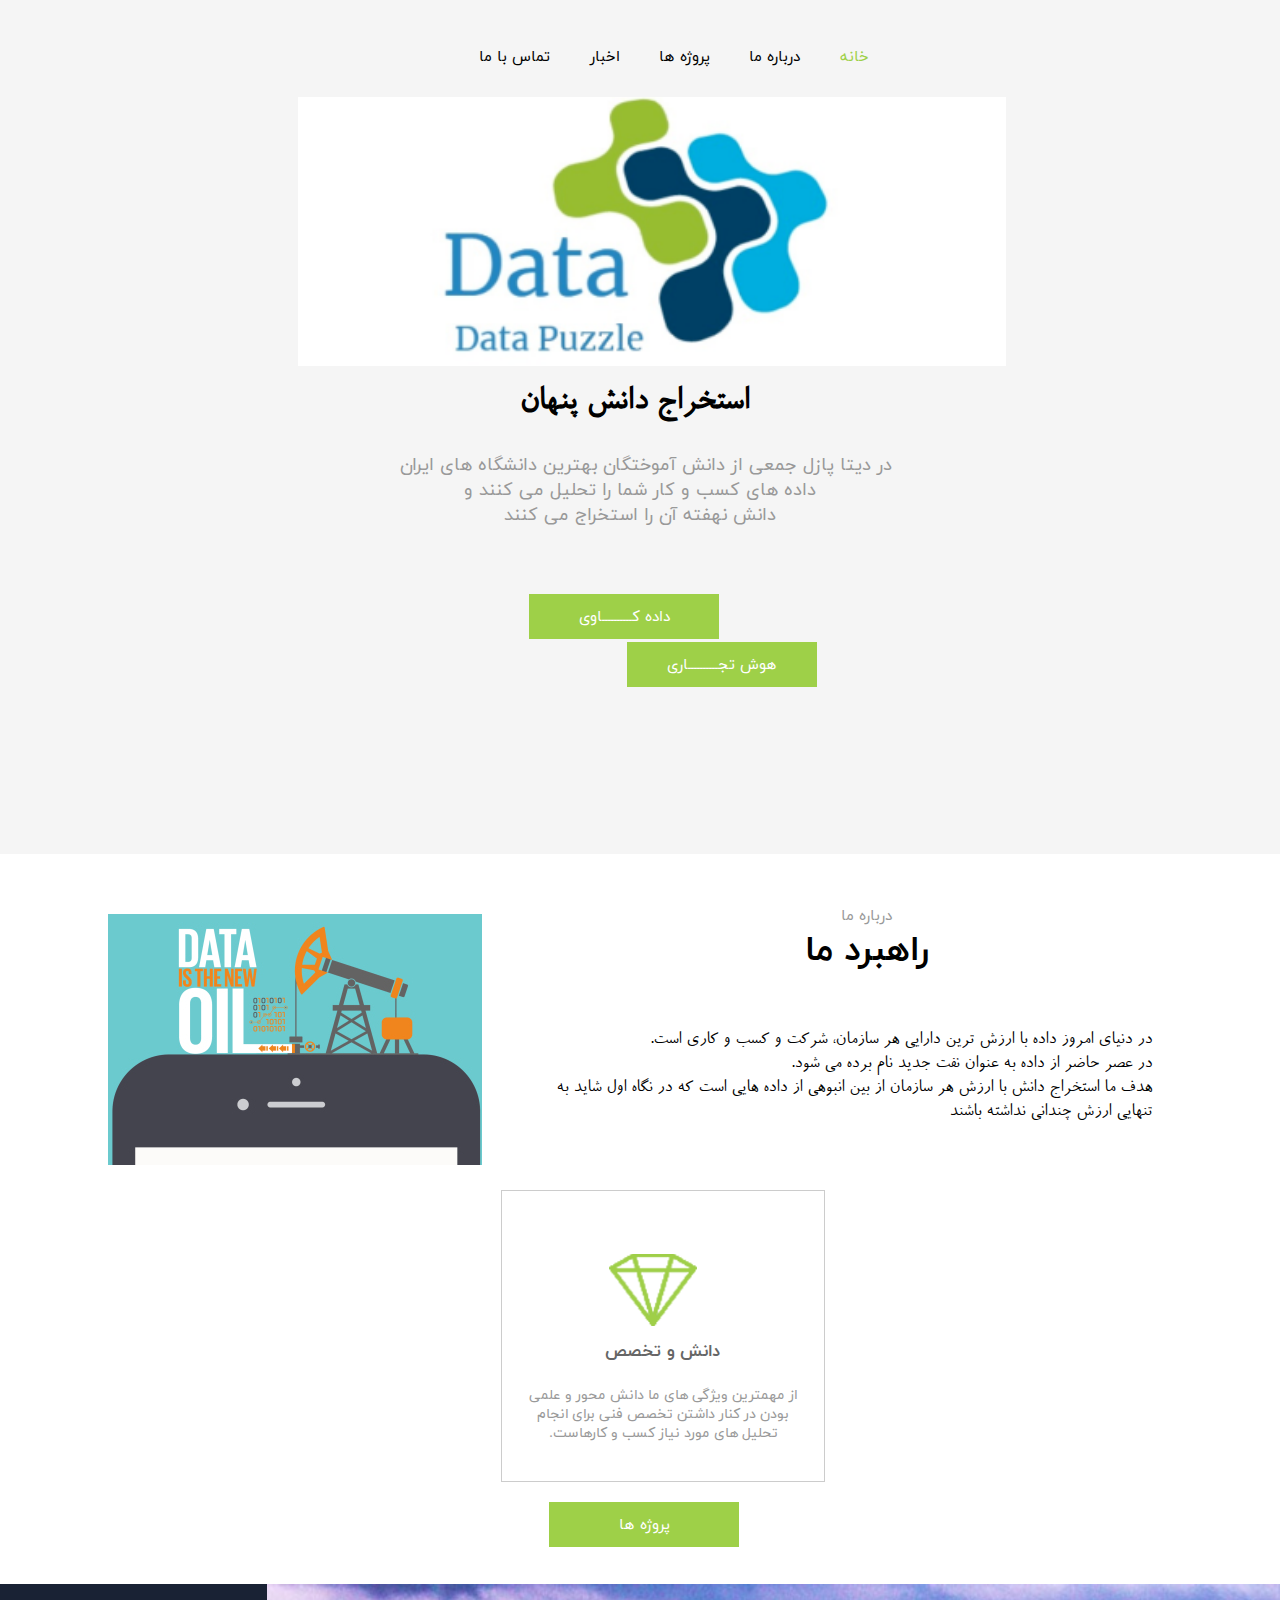
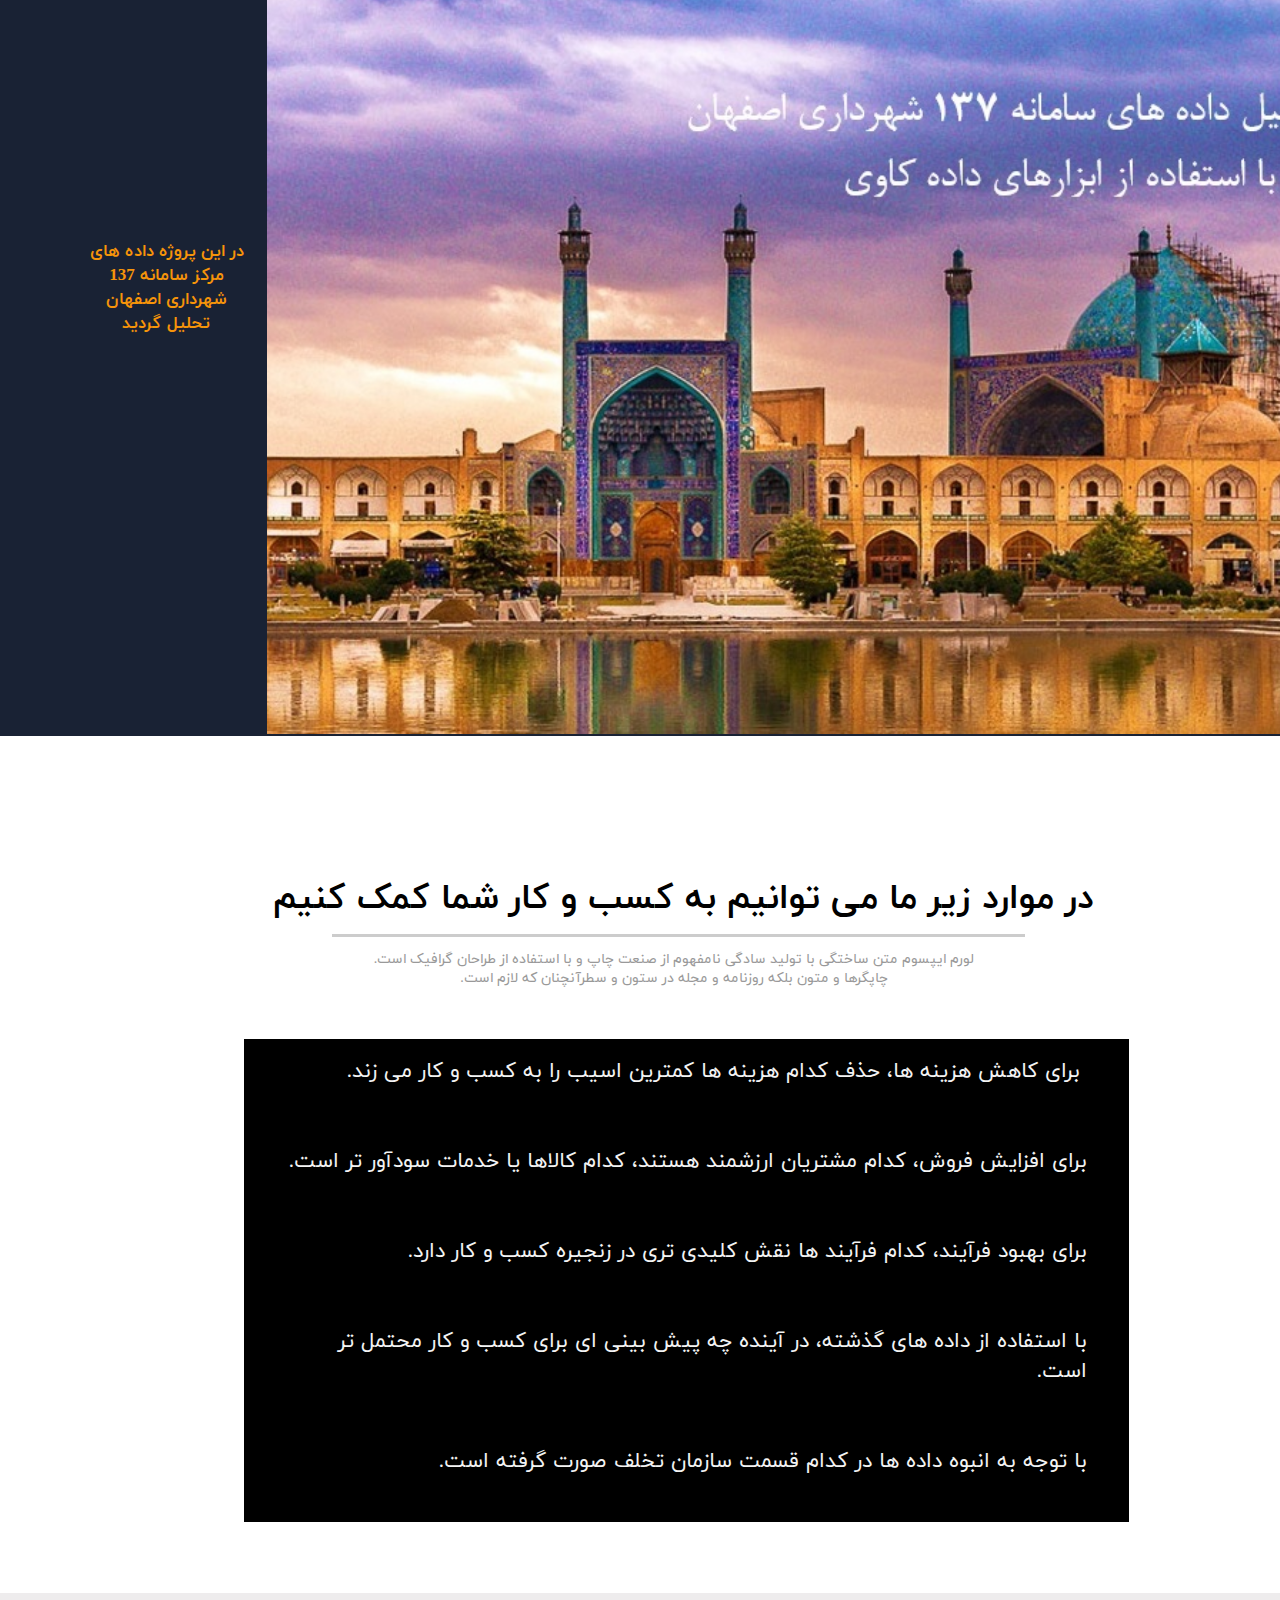
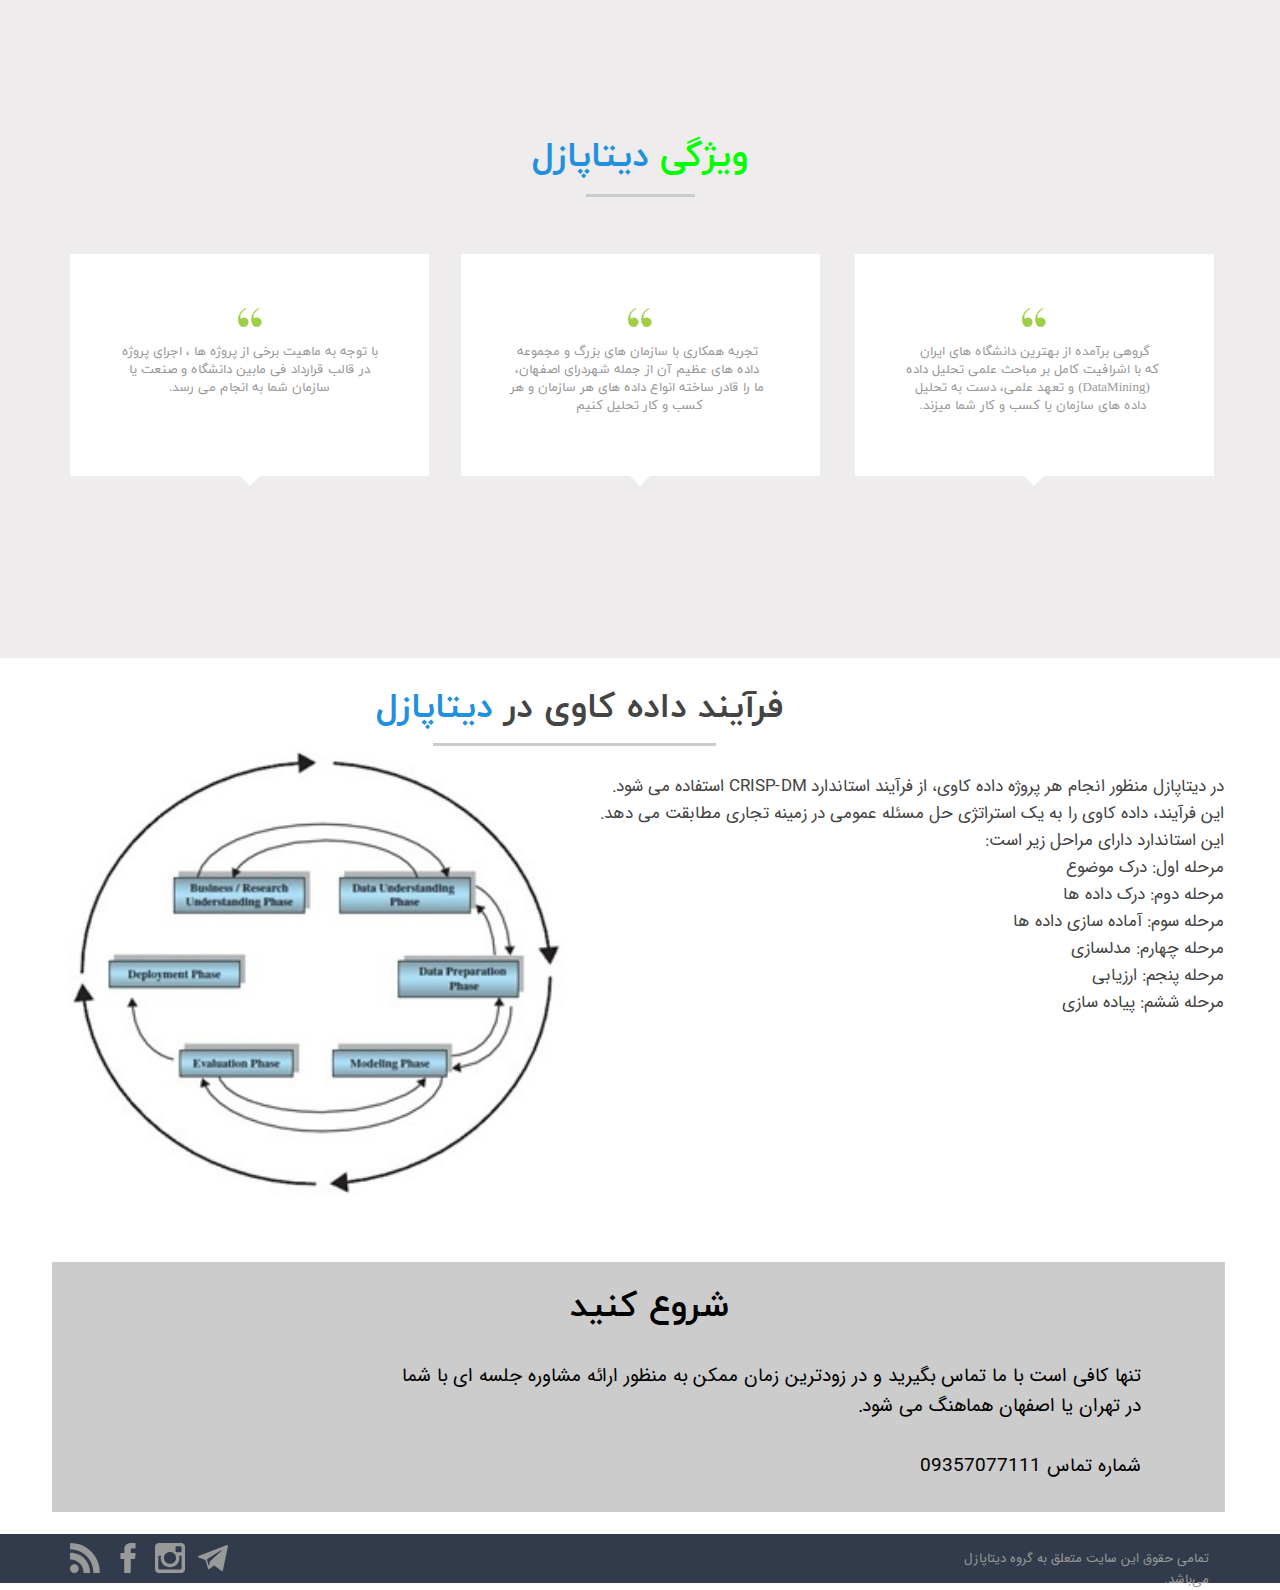
==== commit 3e6330f3: "add other pages" ====
--- a/index.html
+++ b/index.html
@@ -1,3 +1,617 @@
 <!DOCTYPE html>
 <!-- saved from url=(0033)https://5f737b7cbabed.mywebzi.ir/ -->
-<html lang="fa-ir" prefix="og: http://ogp.me/ns#"><head><meta http-equiv="Content-Type" content="text/html; charset=UTF-8"> <title>خانه | هدف</title>  <meta id="wz-viewport" name="viewport" content="width=device-width, user-scalable=0"> <meta name="description" content=""> <meta http-equiv="x-ua-compatible" content="ie=edge"> <meta name="robots" content="index,follow,noodp,noydir"> <link rel="canonical" href="https://5f737b7cbabed.mywebzi.ir/"> <meta property="og:locale" content="fa-IR"> <meta property="og:type" content="website"> <meta property="og:title" content="خانه | هدف"> <meta property="og:description" content=""> <meta property="og:url" content="https://5f737b7cbabed.mywebzi.ir/"> <meta property="og:site_name" content="هدف"> <meta name="generator" content="Webzi.ir Website Builder"><meta name="ID" content="11eb0280c99ba16a987030e171546af8"><meta name="fontiran.com:license" content="B7G43"><meta name="fontiran.com:license" content="C6KGR"> <link rel="stylesheet" type="text/css" href="./index_files/remodal.css"><link rel="stylesheet" type="text/css" href="./index_files/remodal-default-theme.css"><link rel="stylesheet" type="text/css" href="./index_files/base.css"><link rel="stylesheet" type="text/css" href="./index_files/style.css"> <link rel="shortcut icon" type="image/png" href="https://5f737b7cbabed.mywebzi.ir/uploads/38a16268cf3c4a25948530a147e43bf1.png"> <script> var mvp = document.getElementById('wz-viewport'); if (screen.width < 1170 && screen.width > 768) { mvp.setAttribute('content', 'width=769, user-scalable=0'); } else if (screen.width < 768) { mvp.setAttribute('content', 'width=468, user-scalable=0'); } </script><style id="wz_full_width_element">.wz-element.wz-element-full-width{width:100vw; left: calc(-1 * ((100vw - 1170px) / 2))}</style></head><body data-width="1170" class="wz-production" data-page="p1"><div class="wz-loader-container wz-loader-container-fix with-opacity" style="display: none;"> <div class="sk-circle"> <div class="sk-circle1 sk-child"></div> <div class="sk-circle2 sk-child"></div> <div class="sk-circle3 sk-child"></div> <div class="sk-circle4 sk-child"></div> <div class="sk-circle5 sk-child"></div> <div class="sk-circle6 sk-child"></div> <div class="sk-circle7 sk-child"></div> <div class="sk-circle8 sk-child"></div> <div class="sk-circle9 sk-child"></div> <div class="sk-circle10 sk-child"></div> <div class="sk-circle11 sk-child"></div> <div class="sk-circle12 sk-child"></div> </div></div><div id="wz-root-background"></div><div id="wz-root"><div class="wz-section-full wzc-section-wzs1-full" wz-background-scroll="none"><div id="wz-section-wzs1" class="wz-section wzc-section-wzs1"><div id="wze111" class="wz-element" data-widget="wz-menu"><div class="wzc40 wz-template"><ul class="wzc40-list wz-menu wz-menu-horizontal wz-menu-rtl wz-menu-effect-opacity wz-menu-align-center wz-menu-fill wz-classic-menu"><li class=" active " style=""><a href="https://5f737b7cbabed.mywebzi.ir/" target="_self">خانه</a></li><li class="" style=""><a href="https://5f737b7cbabed.mywebzi.ir/%D8%AF%D8%B1%D8%A8%D8%A7%D8%B1%D9%87-%D9%85%D8%A7/" target="_self">درباره ما</a></li><li class="" style=""><a href="https://5f737b7cbabed.mywebzi.ir/%D9%BE%D8%B1%D9%88%DA%98%D9%87-%D9%87%D8%A7/" target="_self">پروژه ها</a></li><li class="" style=""><a href="https://5f737b7cbabed.mywebzi.ir/blog/" target="_self">اخبار</a></li><li class="" style=""><a href="https://5f737b7cbabed.mywebzi.ir/%D8%AA%D9%85%D8%A7%D8%B3-%D8%A8%D8%A7-%D9%85%D8%A7/" target="_self">تماس با ما</a></li></ul><div class="wzc40-mobile wz-menu-toggle"><span class="line one"></span><span class="line two"></span><span class="line three"></span></div></div></div><div id="wze112" class="wz-element" data-widget="wz-image"><div class="wzc2 wz-template"><div class="wzc2-frame"></div><div class="wzc2-img"><img class="wzc2-img-inner" src="./index_files/5efe4604babb42e389fa521bf9f4d970.w_708,h_269,r_k.png"></div></div></div><div id="wze113" class="wz-element" data-widget="wz-text" data-handles="w, e" data-minwidth="10" wz-fix-line-height2="true" wz-autoheight="" data-mobile-text-size="-0.3" data-text-change-size="true" data-tablet-text-size="-0.3" style="height: 58px;"><div class="wzc7 wz-template"><div class="wzc7-text wz-element-content"><h2 class="wz-font-h2" dir="rtl" style="direction: ltr; font-size: 35px; line-height: normal;" desktop-font-size="35"><strong><span style="font-family:roya,tahoma,serif;">​​​​استخراج دانش پنهان​​​​​​​</span></strong><br></h2></div></div></div><div id="wze114" class="wz-element" data-widget="wz-text" data-handles="w, e" data-minwidth="10" wz-fix-line-height="" wz-autoheight="" data-mobile-text-size="-0.2" data-text-change-size="true" data-tablet-text-size="-0.2" style="height: 93px;"><div class="wzc7 wz-template"><div class="wzc7-text wz-element-content"><div dir="rtl"><span style="color:#999999;"><span style="font-size:18px;" desktop-font-size="18"><span style="font-family:yekan,tahoma,serif;">در دیتا پازل جمعی از دانش آموختگان بهترین دانشگاه های ایران &nbsp;<br>داده های کسب و کار شما را تحلیل می کنند و<br>دانش نهفته آن را استخراج می کنند</span></span></span><br><br></div></div></div></div><a id="wze115" class="wz-element" data-widget="wz-button" href="https://5f737b7cbabed.mywebzi.ir/%D8%AF%D8%B1%D8%A8%D8%A7%D8%B1%D9%87-%D9%85%D8%A7/" target="_self"><div class="wzc44 wz-template"><div class="wzc44-bg"></div><span class="wzc44-content wz-element-content">داده کــــــــــاوی</span></div></a><a id="wze347" class="wz-element" data-widget="wz-button" href="https://5f737b7cbabed.mywebzi.ir/%D8%AF%D8%B1%D8%A8%D8%A7%D8%B1%D9%87-%D9%85%D8%A7/" target="_self"><div class="wzc44 wz-template"><div class="wzc44-bg"></div><span class="wzc44-content wz-element-content">هوش تجــــــــــاری</span></div></a><div id="wze350" class="wz-element" data-widget="wz-image"><div class="wzc2 wz-template"><div class="wzc2-frame"></div><div class="wzc2-img"><img class="wzc2-img-inner" src="./index_files/5efe4604babb42e389fa521bf9f4d970.w_107,h_86,r_k.png"></div></div></div></div></div><div class="wz-section-full wzc-section-wzs17-full"><div id="wz-section-wzs17" class="wz-section wzc-section-wzs17"><div id="wze128" class="wz-element" data-widget="wz-box" data-minheight="1" data-minwidth="1"><div class="wzc43 wz-template"><div class="wzc43-bg"></div><div class="wzc43-content wz-box-content wz-element-container"><div id="wze129" class="wz-element" data-widget="wz-image"><div class="wzc2 wz-template"><div class="wzc2-frame"></div><div class="wzc2-img"><img class="wzc2-img-inner" src="./index_files/cdb44ab3bd0345f5ad43eb64c955febf.w_88,h_72,r_k.png"></div></div></div><div id="wze130" class="wz-element" data-widget="wz-text" data-handles="w, e" data-minwidth="10" wz-fix-line-height="" wz-autoheight="" style="height: 24px;"><div class="wzc7 wz-template"><div class="wzc7-text wz-element-content"><font color="#666666" face="yekan, tahoma, serif"><span style="font-size: 17px;"><b>دانش و تخصص</b></span></font></div></div></div><div id="wze351" class="wz-element" data-widget="wz-text" data-handles="w, e" data-minwidth="10" wz-fix-line-height="" wz-autoheight="" style="height: 61px;"><div class="wzc7 wz-template"><div class="wzc7-text wz-element-content"><div dir="rtl"><span style="font-family:yekan,tahoma,serif;"><span style="color:#999999;"><span style="font-size:14px;">از مهمترین ویژگی های ما دانش محور و علمی بودن در کنار&nbsp;داشتن تخصص فنی برای انجام تحلیل های مورد نیاز کسب و کارهاست.</span></span></span><br></div></div></div></div></div></div></div><a id="wze132" class="wz-element" data-widget="wz-button" href="https://5f737b7cbabed.mywebzi.ir/%D9%BE%D8%B1%D9%88%DA%98%D9%87-%D9%87%D8%A7/" target="_self"><div class="wzc44 wz-template"><div class="wzc44-bg"></div><span class="wzc44-content wz-element-content">پروژه ها</span></div></a><div id="wze139" class="wz-element" data-widget="wz-box" data-minheight="1" data-minwidth="1"><div class="wzc27 wz-template"><div class="wzc27-bg"></div><div class="wzc27-content wz-box-content wz-element-container"><div id="wze116" class="wz-element" data-widget="wz-text" data-handles="w, e" data-minwidth="10" wz-fix-line-height="" wz-autoheight="" style="height: 21px;"><div class="wzc7 wz-template"><div class="wzc7-text wz-element-content"><span style="color:#999999;"><span style="font-family:yekan,tahoma,serif;"><span style="font-size:15px;">درباره ما</span></span></span></div></div></div><div id="wze117" class="wz-element" data-widget="wz-text" data-handles="w, e" data-minwidth="10" wz-fix-line-height="" wz-autoheight="" data-mobile-text-size="-0.1" data-text-change-size="true" style="height: 50px;"><div class="wzc7 wz-template"><div class="wzc7-text wz-element-content"><span style="font-size:35px;" desktop-font-size="35"><strong><span style="font-family:yekan,tahoma,serif;">راهبرد ما</span></strong></span></div></div></div><div id="wze191" class="wz-element" data-widget="wz-text" data-handles="w, e" data-minwidth="10" wz-fix-line-height="" wz-autoheight="" style="height: 141px;"><div class="wzc7 wz-template"><div class="wzc7-text wz-element-content"><div dir="rtl" style="margin-right: 40px;"><span style="font-size:19px;"><span style="font-family:roya,tahoma,serif;">​​در دنیای امروز داده با ارزش ترین دارایی هر سازمان، شرکت و کسب و کاری است.&nbsp;<br>در عصر حاضر از داده به عنوان نفت جدید نام برده می شود.&nbsp;<br>هدف ما استخراج دانش با ارزش هر سازمان از بین انبوهی از داده هایی است که در نگاه اول شاید به تنهایی ارزش چندانی نداشته باشند<br></span></span><br></div></div></div></div></div></div></div><div id="wze348" class="wz-element" data-widget="wz-image"><div class="wzc2 wz-template"><div class="wzc2-frame"></div><div class="wzc2-img"><img class="wzc2-img-inner" src="./index_files/3f3117abe8cf494f81a5ee7c878620a1.w_374,h_251,r_k.jpg"></div></div></div></div></div><div class="wz-section-full wzc-section-wzs18-full"><div id="wz-section-wzs18" class="wz-section wzc-section-wzs18"><div id="wze133" class="wz-element" data-widget="wz-box" data-minheight="1" data-minwidth="1"><div class="wzc46 wz-template"><div class="wzc46-bg"></div><div class="wzc46-content wz-box-content wz-element-container"><div id="wze135" class="wz-element" data-widget="wz-text" data-handles="w, e" data-minwidth="10" wz-fix-line-height="" wz-autoheight="" data-mobile-text-size="-0.2" data-text-change-size="true" data-tablet-text-size="-0.2" style="height: 101px;"><div class="wzc7 wz-template"><div class="wzc7-text wz-element-content"><span style="font-size:17px;" desktop-font-size="17"><font color="#f6940a" face="yekan, tahoma, serif"><b>در این پروژه داده های مرکز سامانه 137 شهرداری اصفهان تحلیل گردید</b></font></span></div></div></div><div id="wze136" class="wz-element" data-widget="wz-box" data-minheight="1" data-minwidth="1"><div class="wzc47 wz-template"><div class="wzc47-bg"></div><div class="wzc47-content wz-box-content wz-element-container"></div></div></div><a id="wze138" class="wz-element" data-widget="wz-button" href="https://5f737b7cbabed.mywebzi.ir/blog/" target="_self"><div class="wzc44 wz-template"><div class="wzc44-bg"></div><span class="wzc44-content wz-element-content">بیشتر</span></div></a></div></div></div><div id="wze134" class="wz-element" data-widget="wz-image"><div class="wzc2 wz-template"><div class="wzc2-frame"></div><div class="wzc2-img"><img class="wzc2-img-inner" src="./index_files/f9b6349783cb4f708a275050f7b4d614.w_1052,h_750,r_k.jpg"></div></div></div></div></div><div class="wz-section-full wzc-section-wzs20-full"><div id="wz-section-wzs20" class="wz-section wzc-section-wzs20"></div></div><div class="wz-section-full wzc-section-wzs19-full"><div id="wz-section-wzs19" class="wz-section wzc-section-wzs19"><div id="wze140" class="wz-element" data-widget="wz-box" data-minheight="1" data-minwidth="1"><div class="wzc27 wz-template"><div class="wzc27-bg"></div><div class="wzc27-content wz-box-content wz-element-container"><div id="wze141" class="wz-element" data-widget="wz-box" data-minheight="1" data-minwidth="1"><div class="wzc42 wz-template"><div class="wzc42-bg"></div><div class="wzc42-content wz-box-content wz-element-container"></div></div></div><div id="wze142" class="wz-element" data-widget="wz-text" data-handles="w, e" data-minwidth="10" wz-fix-line-height="" wz-autoheight="" data-mobile-text-size="-0.1" data-text-change-size="true" style="height: 42px;"><div class="wzc7 wz-template"><div class="wzc7-text wz-element-content"><div dir="rtl"><span style="color:#999999;"><span style="font-family:yekan,tahoma,serif;"><span style="font-size:14px;" desktop-font-size="14">لورم ایپسوم متن ساختگی با تولید سادگی نامفهوم از صنعت چاپ و با استفاده از طراحان گرافیک است. چاپگرها و متون بلکه روزنامه و مجله در ستون و سطرآنچنان که لازم است.</span></span></span></div></div></div></div><div id="wze144" class="wz-element" data-widget="wz-text" data-handles="w, e" data-minwidth="10" wz-fix-line-height="" wz-autoheight="" style="height: 49px;"><div class="wzc7 wz-template"><div class="wzc7-text wz-element-content"><font face="yekan, tahoma, serif"><span style="font-size: 35px;"><b>در موارد زیر ما می توانیم به کسب و کار شما کمک کنیم</b></span></font></div></div></div><div id="wze353" class="wz-element" data-widget="wz-box" data-minheight="1" data-minwidth="1"><div class="wzc6 wz-template"><div class="wzc6-bg"></div><div class="wzc6-content wz-box-content wz-element-container"><div id="wze355" class="wz-element" data-widget="wz-text" data-handles="w, e" data-minwidth="10" wz-fix-line-height2="" wz-autoheight="" style="height: 446px;"><div class="wzc7 wz-template"><div class="wzc7-text wz-element-content"><h2 class="wz-font-h2" dir="rtl" style="font-size: 21px; line-height: normal;"><span style="color:#f3f3f3;">&nbsp;برای کاهش هزینه ها، حذف کدام هزینه ها کمترین اسیب را به کسب و کار می زند.<br><br><br>برای افزایش فروش، کدام مشتریان ارزشمند هستند، کدام کالاها یا خدمات سودآور تر است.<br><br><br>برای بهبود فرآیند، کدام فرآیند ها نقش کلیدی تری در زنجیره کسب و کار دارد.<br><br><br>​​​با استفاده از داده های گذشته، در آینده چه پیش بینی ای&nbsp;برای کسب و کار محتمل تر است.<br><br>​​​​​​​<br>با توجه به انبوه داده ها در کدام قسمت سازمان تخلف صورت گرفته است.&nbsp;<br>​​​​​​​</span><br><br></h2></div></div></div></div></div></div></div></div></div></div></div><div class="wz-section-full wzc-section-wzs21-full" wz-background-scroll="none"><div id="wz-section-wzs21" class="wz-section wzc-section-wzs21"><div id="wze159" class="wz-element" data-widget="wz-box" data-minheight="1" data-minwidth="1"><div class="wzc27 wz-template"><div class="wzc27-bg"></div><div class="wzc27-content wz-box-content wz-element-container"><div id="wze160" class="wz-element" data-widget="wz-box" data-minheight="1" data-minwidth="1"><div class="wzc42 wz-template"><div class="wzc42-bg"></div><div class="wzc42-content wz-box-content wz-element-container"></div></div></div><div id="wze163" class="wz-element" data-widget="wz-text" data-handles="w, e" data-minwidth="10" wz-fix-line-height="" wz-autoheight="" data-mobile-text-size="-0.2" data-text-change-size="true" style="height: 49px;"><div class="wzc7 wz-template"><div class="wzc7-text wz-element-content"><font face="yekan, tahoma, serif"><span style="font-size: 35px;" desktop-font-size="35"><b style=""><font color="#ffffff"><span style="color:#00ff00;">ویژگی</span></font><font color="#2190df">&nbsp;دیتاپازل</font></b></span></font></div></div></div></div></div></div><div id="wze172" class="wz-element" data-widget="wz-box" data-minheight="1" data-minwidth="1"><div class="wzc54 wz-template"><div class="wzc54-bg"></div><div class="wzc54-content wz-box-content wz-element-container"><div id="wze170" class="wz-element" data-widget="wz-box" data-minheight="1" data-minwidth="1"><div class="wzc53 wz-template"><div class="wzc53-bg"></div><div class="wzc53-content wz-box-content wz-element-container"><div id="wze173" class="wz-element" data-widget="wz-image"><div class="wzc2 wz-template"><div class="wzc2-frame"></div><div class="wzc2-img"><img class="wzc2-img-inner" src="./index_files/62d0f271154d417ead543f55bee0aafe.w_24,h_19,r_k.png"></div></div></div><div id="wze174" class="wz-element" data-widget="wz-text" data-handles="w, e" data-minwidth="10" wz-fix-line-height="" wz-autoheight="" style="height: 53px;"><div class="wzc7 wz-template"><div class="wzc7-text wz-element-content"><div dir="rtl"><span style="font-family:yekan,tahoma,serif;"><span style="color:#999999;"><span style="font-size:13px;">با توجه به ماهیت برخی از پروژه ها ، اجرای پروژه در قالب قرارداد فی مابین دانشگاه و صنعت یا سازمان شما به انجام می رسد.</span></span></span><span style="font-family:yekan,tahoma,serif;"><span style="color:#999999;"><span style="font-size:13px;"></span></span></span></div></div></div></div></div><div class="wzc53-triangle"></div></div></div></div></div></div><div id="wze177" class="wz-element" data-widget="wz-box" data-minheight="1" data-minwidth="1"><div class="wzc54 wz-template"><div class="wzc54-bg"></div><div class="wzc54-content wz-box-content wz-element-container"><div id="wze178" class="wz-element" data-widget="wz-box" data-minheight="1" data-minwidth="1"><div class="wzc53 wz-template"><div class="wzc53-bg"></div><div class="wzc53-content wz-box-content wz-element-container"><div id="wze179" class="wz-element" data-widget="wz-image"><div class="wzc2 wz-template"><div class="wzc2-frame"></div><div class="wzc2-img"><img class="wzc2-img-inner" src="./index_files/62d0f271154d417ead543f55bee0aafe.w_24,h_19,r_k.png"></div></div></div><div id="wze189" class="wz-element" data-widget="wz-text" data-handles="w, e" data-minwidth="10" wz-fix-line-height="" wz-autoheight="" style="height: 69px;"><div class="wzc7 wz-template"><div class="wzc7-text wz-element-content"><div dir="rtl"><span style="font-family:yekan,tahoma,serif;"><span style="color:#999999;"><span style="font-size:13px;">تجربه همکاری با سازمان های بزرگ و مجموعه داده های عظیم آن از جمله شهردرای اصفهان، ما را قادر ساخته انواع داده های هر سازمان و هر کسب و کار تحلیل کنیم&nbsp;</span></span></span><span style="font-family:yekan,tahoma,serif;"><span style="color:#999999;"><span style="font-size:13px;"></span></span></span></div></div></div></div></div><div class="wzc53-triangle"></div></div></div></div></div></div><div id="wze183" class="wz-element" data-widget="wz-box" data-minheight="1" data-minwidth="1"><div class="wzc54 wz-template"><div class="wzc54-bg"></div><div class="wzc54-content wz-box-content wz-element-container"><div id="wze184" class="wz-element" data-widget="wz-box" data-minheight="1" data-minwidth="1"><div class="wzc53 wz-template"><div class="wzc53-bg"></div><div class="wzc53-content wz-box-content wz-element-container"><div id="wze185" class="wz-element" data-widget="wz-image"><div class="wzc2 wz-template"><div class="wzc2-frame"></div><div class="wzc2-img"><img class="wzc2-img-inner" src="./index_files/62d0f271154d417ead543f55bee0aafe.w_24,h_19,r_k.png"></div></div></div><div id="wze190" class="wz-element" data-widget="wz-text" data-handles="w, e" data-minwidth="10" wz-fix-line-height="" wz-autoheight="" style="height: 89px;"><div class="wzc7 wz-template"><div class="wzc7-text wz-element-content"><div dir="rtl"><span style="font-family:yekan,tahoma,serif;"><span style="color:#999999;"><span style="font-size:13px;">گروهی برآمده از بهترین دانشگاه های ایران&nbsp;<br>که با اشرافیت کامل بر مباحث علمی تحلیل داده (DataMining) و تعهد علمی، دست به تحلیل داده های سازمان یا کسب و کار شما میزند.</span></span></span></div></div></div></div></div><div class="wzc53-triangle"></div></div></div></div></div></div><div id="wze362" class="wz-element" data-widget="wz-box" data-minheight="1" data-minwidth="1"><div class="wzc27 wz-template"><div class="wzc27-bg"></div><div class="wzc27-content wz-box-content wz-element-container"><div id="wze363" class="wz-element" data-widget="wz-box" data-minheight="1" data-minwidth="1"><div class="wzc42 wz-template"><div class="wzc42-bg"></div><div class="wzc42-content wz-box-content wz-element-container"></div></div></div></div></div></div></div></div><div class="wz-section-full wzc-section-wzs22-full"><div id="wz-section-wzs22" class="wz-section wzc-section-wzs22"><div id="wze357" class="wz-element" data-widget="wz-box" data-minheight="1" data-minwidth="1"><div class="wzc27 wz-template"><div class="wzc27-bg"></div><div class="wzc27-content wz-box-content wz-element-container"><div id="wze358" class="wz-element" data-widget="wz-box" data-minheight="1" data-minwidth="1"><div class="wzc42 wz-template"><div class="wzc42-bg"></div><div class="wzc42-content wz-box-content wz-element-container"></div></div></div><div id="wze359" class="wz-element" data-widget="wz-text" data-handles="w, e" data-minwidth="10" wz-fix-line-height="" wz-autoheight="" data-mobile-text-size="-0.2" data-text-change-size="true" style="height: 49px;"><div class="wzc7 wz-template"><div class="wzc7-text wz-element-content"><span style="color:#000000;"><font face="yekan, tahoma, serif"><span style="font-size: 35px;" desktop-font-size="35"><b style=""><span style="color:#444444;">فرآیند داده کاوی در</span>&nbsp;<span style="color:#2190df;">​​​​​​​دیتاپازل</span></b></span></font></span></div></div></div></div></div></div><div id="wze360" class="wz-element" data-widget="wz-image"><div class="wzc2 wz-template"><div class="wzc2-frame"></div><div class="wzc2-img"><img class="wzc2-img-inner" src="./index_files/ccfe02c95efc4700ae2d7b90e7a798d2.w_538,h_468,r_k.jpg"></div></div></div><div id="wze361" class="wz-element" data-widget="wz-text" data-handles="w, e" data-minwidth="10" wz-fix-line-height2="" wz-autoheight="" style="height: 240px;"><div class="wzc7 wz-template"><div class="wzc7-text wz-element-content"><h2 class="wz-font-h2" dir="rtl" style="font-size: 17px; line-height: normal;"><span style="color:#444444;"><span style="font-family:iransans,tahoma,serif;"><span style="font-size:17px;"><span style="letter-spacing:0px;">در دیتاپازل منظور انجام هر پروژه&nbsp;داده ­کاوی، از فرآیند&nbsp;استاندارد&nbsp;CRISP-DM استفاده می­ شود. این فرآیند، داده ­کاوی را به یک استراتژی حل مسئله عمومی در زمینه تجاری مطابقت می­ دهد. این استاندارد دارای مراحل زیر است:&nbsp;<br>مرحله اول: درک موضوع&nbsp;<br>مرحله دوم: درک داده ­ها<br>مرحله سوم: آماده­ سازی داده ­ها<br>مرحله چهارم: مدل­سازی<br>مرحله پنجم: ارزیابی<br>مرحله ششم: پیاده ­سازی​​​​​​​</span></span></span></span></h2></div></div></div></div></div><div class="wz-section-full wzc-section-wzs34-full"><div id="wz-section-wzs34" class="wz-section wzc-section-wzs34"><div id="wze369" class="wz-element" data-widget="wz-box" data-minheight="1" data-minwidth="1"><div class="wzc42 wz-template"><div class="wzc42-bg"></div><div class="wzc42-content wz-box-content wz-element-container"><div id="wze371" class="wz-element" data-widget="wz-text" data-handles="w, e" data-minwidth="10" wz-fix-line-height="" wz-autoheight="" style="height: 49px;"><div class="wzc7 wz-template"><div class="wzc7-text wz-element-content"><font face="yekan, tahoma, serif"><span style="font-size: 35px;"><b>شروع کنید</b></span></font></div></div></div><div id="wze372" class="wz-element" data-widget="wz-box" data-minheight="1" data-minwidth="1"><div class="wzc42 wz-template"><div class="wzc42-bg"></div><div class="wzc42-content wz-box-content wz-element-container"></div></div></div><div id="wze374" class="wz-element" data-widget="wz-text" data-handles="w, e" data-minwidth="10" wz-fix-line-height="" wz-autoheight="" style="height: 117px;"><div class="wzc7 wz-template"><div class="wzc7-text wz-element-content"><div dir="rtl" style="margin-right: 80px;"><span style="color:#000000;"><span style="font-family:iransans,tahoma,serif;"><span style="font-size:19px;">تنها کافی است با ما تماس بگیرید و در زودترین زمان ممکن به منظور ارائه مشاوره جلسه ای با شما در تهران یا اصفهان هماهنگ می شود.&nbsp;<br><br>​​​​​​​شماره تماس 09357077111</span></span></span></div></div></div></div><div id="wze375" class="wz-element" data-widget="wz-box" data-minheight="1" data-minwidth="1"><div class="wzc42 wz-template"><div class="wzc42-bg"></div><div class="wzc42-content wz-box-content wz-element-container"><div id="wze376" class="wz-element" data-widget="wz-box" data-minheight="1" data-minwidth="1"><div class="wzc42 wz-template"><div class="wzc42-bg"></div><div class="wzc42-content wz-box-content wz-element-container"></div></div></div></div></div></div></div></div></div></div></div><div class="wz-section-full wzc-section-wzs15-full"><div id="wz-section-wzs15" class="wz-section wzc-section-wzs15"><div id="wze78" class="wz-element" data-widget="wz-text" data-handles="w, e" data-minwidth="10" wz-autoheight="" style="height: 20px;"><div class="wzc7 wz-template"><div class="wzc7-text wz-element-content"><p class="wz-font-p2" dir="rtl" style="font-size: 13px; line-height: normal;"><span style="color:#999999;"><span style="font-size:13px;"><span style="font-family:iransans,tahoma, serif;">تمامی حقوق این سایت متعلق به گروه دیتاپازل می‌باشد.</span></span></span></p></div></div></div><div id="wze79" class="wz-element" data-widget="wz-shape" data-aspectratio="true"><div class="wzc51 wz-template"><div class="wzc51-shape"><svg enable-background="new 0 0 300 300" version="1.1" viewBox="0 0 300 300" xml:space="preserve" xmlns="http://www.w3.org/2000/svg"><path d="m5.299 144.64l69.126 25.8 26.756 86.047c1.712 5.511 8.451 7.548 12.924 3.891l38.532-31.412c4.039-3.291 9.792-3.455 14.013-0.391l69.498 50.457c4.785 3.478 11.564 0.856 12.764-4.926l50.911-244.89c1.31-6.316-4.896-11.585-10.91-9.259l-283.7 109.44c-7.001 2.7-6.94 12.612 0.081 15.243zm91.57 12.066l135.1-83.207c2.428-1.491 4.926 1.792 2.841 3.726l-111.5 103.64c-3.919 3.648-6.447 8.53-7.163 13.829l-3.798 28.146c-0.503 3.758-5.782 4.131-6.819 0.494l-14.607-51.325c-1.673-5.854 0.765-12.107 5.943-15.303z"></path></svg></div></div></div><div id="wze80" class="wz-element" data-widget="wz-shape" data-aspectratio="true"><div class="wzc51 wz-template"><div class="wzc51-shape"><svg xmlns="http://www.w3.org/2000/svg" x="0px" y="0px" viewBox="0 0 310 310" xml:space="preserve"><path id="XMLID_835_" d="M81.703,165.106h33.981V305c0,2.762,2.238,5,5,5h57.616c2.762,0,5-2.238,5-5V165.765h39.064c2.54,0,4.677-1.906,4.967-4.429l5.933-51.502c0.163-1.417-0.286-2.836-1.234-3.899c-0.949-1.064-2.307-1.673-3.732-1.673h-44.996V71.978c0-9.732,5.24-14.667,15.576-14.667c1.473,0,29.42,0,29.42,0c2.762,0,5-2.239,5-5V5.037c0-2.762-2.238-5-5-5h-40.545C187.467,0.023,186.832,0,185.896,0c-7.035,0-31.488,1.381-50.804,19.151c-21.402,19.692-18.427,43.27-17.716,47.358v37.752H81.703c-2.762,0-5,2.238-5,5v50.844C76.703,162.867,78.941,165.106,81.703,165.106z"></path></svg></div></div></div><div id="wze81" class="wz-element" data-widget="wz-shape" data-aspectratio="true"><div class="wzc51 wz-template"><div class="wzc51-shape"><svg enable-background="new 0 0 300 300" version="1.1" viewBox="0 0 300 300" xml:space="preserve" xmlns="http://www.w3.org/2000/svg"><path d="m38.52 0.012h222.98c21.184 0 38.502 17.324 38.502 38.508v222.98c0 21.178-17.318 38.49-38.502 38.49h-222.98c-21.184 0-38.52-17.313-38.52-38.49v-222.98c0-21.184 17.336-38.508 38.52-38.508zm180.03 33.317c-7.438 0-13.505 6.091-13.505 13.525v32.314c0 7.437 6.067 13.514 13.505 13.514h33.903c7.426 0 13.506-6.077 13.506-13.514v-32.314c0-7.434-6.08-13.525-13.506-13.525h-33.903zm47.538 93.539h-26.396c2.503 8.175 3.86 16.796 3.86 25.759 0 49.882-41.766 90.34-93.266 90.34-51.487 0-93.254-40.458-93.254-90.34 0-8.963 1.37-17.584 3.861-25.759h-27.539v126.73c0 6.563 5.359 11.902 11.916 11.902h208.91c6.563 0 11.911-5.339 11.911-11.902v-126.73zm-115.8-35.89c-33.26 0-60.24 26.128-60.24 58.388 0 32.227 26.98 58.375 60.24 58.375 33.278 0 60.259-26.148 60.259-58.375 0-32.261-26.981-58.388-60.259-58.388z"></path></svg></div></div></div><div id="wze82" class="wz-element" data-widget="wz-shape" data-aspectratio="true"><div class="wzc51 wz-template"><div class="wzc51-shape"><svg enable-background="new 0 0 310 310" version="1.1" viewBox="0 0 310 310" xml:space="preserve" xmlns="http://www.w3.org/2000/svg"><path d="m90.244 264.83c0-24.718-20.105-44.828-44.817-44.828-24.715 0-44.822 20.11-44.822 44.828 0 24.714 20.107 44.82 44.822 44.82 24.712 0 44.817-20.106 44.817-44.82z"></path><path d="m5.648 169.43c35.961 0 69.782 14.066 95.231 39.605 25.45 25.583 39.467 59.648 39.467 95.92 0 2.762 2.238 5 5 5h57.486c2.762 0 5-2.238 5-5 0-111.95-90.699-203.03-202.18-203.03-2.762 0-5 2.238-5 5v57.505c1e-3 2.762 2.24 5.001 5.001 5.001z"></path><path d="m5.726 0c-2.762 0-5 2.238-5 5v57.495c0 2.762 2.238 5 5 5 130.24 0 236.2 106.54 236.2 237.5 0 2.762 2.238 5 5 5h57.471c2.762 0 5-2.238 5-5 0-168.18-136.23-305-303.67-305z"></path></svg></div></div></div></div></div><script type="text/javascript">var currency_sign=" تومان";var site_url="https://5f737b7cbabed.mywebzi.ir/";var upload_url ="https://5f737b7cbabed.mywebzi.ir/uploads/";var site_api_url="https://5f737b7cbabed.mywebzi.ir/api/";</script> <script type="text/javascript" src="./index_files/jquery.min.js"></script><script type="text/javascript" src="./index_files/remodal.min.js"></script><script type="text/javascript" src="./index_files/frontBase.js"></script><script type="text/javascript" src="./index_files/main.js"></script></div></body></html>+<html lang="fa-ir" prefix="og: http://ogp.me/ns#">
+<head>
+    <meta http-equiv="Content-Type" content="text/html; charset=UTF-8">
+    <title>خانه | دیتاپازل</title>
+    <meta id="wz-viewport" name="viewport" content="width=device-width, user-scalable=0">
+    <meta name="description" content="">
+    <meta http-equiv="x-ua-compatible" content="ie=edge">
+    <meta name="robots" content="index,follow,noodp,noydir">
+    <link rel="canonical" href="https://datapuzzle.ir/">
+    <meta property="og:locale" content="fa-IR">
+    <meta property="og:type" content="website">
+    <meta property="og:title" content="خانه | دیتاپازل">
+    <meta property="og:description" content="">
+    <meta property="og:url" content="https://5f737b7cbabed.mywebzi.ir/">
+    <meta property="og:site_name" content="دیتاپازل">
+    <meta name="generator" content="Webzi.ir Website Builder">
+    <meta name="ID" content="11eb0280c99ba16a987030e171546af8">
+    <meta name="fontiran.com:license" content="B7G43">
+    <meta name="fontiran.com:license" content="C6KGR">
+    <link rel="stylesheet" type="text/css" href="./index_files/remodal.css">
+    <link rel="stylesheet" type="text/css" href="./index_files/remodal-default-theme.css">
+    <link rel="stylesheet" type="text/css" href="./index_files/base.css">
+    <link rel="stylesheet" type="text/css" href="./index_files/style.css">
+    <link rel="shortcut icon" type="image/png"
+          href="https://5f737b7cbabed.mywebzi.ir/uploads/38a16268cf3c4a25948530a147e43bf1.png">
+    <script> var mvp = document.getElementById('wz-viewport');
+    if (screen.width < 1170 && screen.width > 768) {
+        mvp.setAttribute('content', 'width=769, user-scalable=0');
+    } else if (screen.width < 768) {
+        mvp.setAttribute('content', 'width=468, user-scalable=0');
+    } </script>
+    <style id="wz_full_width_element">.wz-element.wz-element-full-width {
+        width: 100vw;
+        left: calc(-1 * ((100vw - 1170px) / 2))
+    }</style>
+</head>
+<body data-width="1170" class="wz-production" data-page="p1">
+<div class="wz-loader-container wz-loader-container-fix with-opacity" style="display: none;">
+    <div class="sk-circle">
+        <div class="sk-circle1 sk-child"></div>
+        <div class="sk-circle2 sk-child"></div>
+        <div class="sk-circle3 sk-child"></div>
+        <div class="sk-circle4 sk-child"></div>
+        <div class="sk-circle5 sk-child"></div>
+        <div class="sk-circle6 sk-child"></div>
+        <div class="sk-circle7 sk-child"></div>
+        <div class="sk-circle8 sk-child"></div>
+        <div class="sk-circle9 sk-child"></div>
+        <div class="sk-circle10 sk-child"></div>
+        <div class="sk-circle11 sk-child"></div>
+        <div class="sk-circle12 sk-child"></div>
+    </div>
+</div>
+<div id="wz-root-background"></div>
+<div id="wz-root">
+    <div class="wz-section-full wzc-section-wzs1-full" wz-background-scroll="none">
+        <div id="wz-section-wzs1" class="wz-section wzc-section-wzs1">
+            <div id="wze111" class="wz-element" data-widget="wz-menu">
+                <div class="wzc40 wz-template">
+                    <ul class="wzc40-list wz-menu wz-menu-horizontal wz-menu-rtl wz-menu-effect-opacity wz-menu-align-center wz-menu-fill wz-classic-menu">
+                        <li class=" active " style=""><a href="/" target="_self">خانه</a></li>
+                        <li class="" style=""><a
+                                href="/about-us.html"
+                                target="_self">درباره ما</a></li>
+                        <li class="" style=""><a
+                                href="/projects.html"
+                                target="_self">پروژه ها</a></li>
+                        <li class="" style="">
+                            <a href="/blog.html" target="_self">اخبار</a>
+                        </li>
+                        <li class="" style=""><a
+                                href="/contact-us.html"
+                                target="_self">تماس با ما</a></li>
+                    </ul>
+                    <div class="wzc40-mobile wz-menu-toggle"><span class="line one"></span><span
+                            class="line two"></span><span class="line three"></span></div>
+                </div>
+            </div>
+            <div id="wze112" class="wz-element" data-widget="wz-image">
+                <div class="wzc2 wz-template">
+                    <div class="wzc2-frame"></div>
+                    <div class="wzc2-img"><img class="wzc2-img-inner"
+                                               src="./index_files/5efe4604babb42e389fa521bf9f4d970.w_708,h_269,r_k.png">
+                    </div>
+                </div>
+            </div>
+            <div id="wze113" class="wz-element" data-widget="wz-text" data-handles="w, e" data-minwidth="10"
+                 wz-fix-line-height2="true" wz-autoheight="" data-mobile-text-size="-0.3" data-text-change-size="true"
+                 data-tablet-text-size="-0.3" style="height: 58px;">
+                <div class="wzc7 wz-template">
+                    <div class="wzc7-text wz-element-content"><h2 class="wz-font-h2" dir="rtl"
+                                                                  style="direction: ltr; font-size: 35px; line-height: normal;"
+                                                                  desktop-font-size="35"><strong><span
+                            style="font-family:roya,tahoma,serif;">​​​​استخراج دانش پنهان​​​​​​​</span></strong><br>
+                    </h2></div>
+                </div>
+            </div>
+            <div id="wze114" class="wz-element" data-widget="wz-text" data-handles="w, e" data-minwidth="10"
+                 wz-fix-line-height="" wz-autoheight="" data-mobile-text-size="-0.2" data-text-change-size="true"
+                 data-tablet-text-size="-0.2" style="height: 93px;">
+                <div class="wzc7 wz-template">
+                    <div class="wzc7-text wz-element-content">
+                        <div dir="rtl"><span style="color:#999999;"><span style="font-size:18px;"
+                                                                          desktop-font-size="18"><span
+                                style="font-family:yekan,tahoma,serif;">در دیتا پازل جمعی از دانش آموختگان بهترین دانشگاه های ایران &nbsp;<br>داده های کسب و کار شما را تحلیل می کنند و<br>دانش نهفته آن را استخراج می کنند</span></span></span><br><br>
+                        </div>
+                    </div>
+                </div>
+            </div>
+            <a id="wze115" class="wz-element" data-widget="wz-button"
+               href="https://5f737b7cbabed.mywebzi.ir/%D8%AF%D8%B1%D8%A8%D8%A7%D8%B1%D9%87-%D9%85%D8%A7/"
+               target="_self">
+                <div class="wzc44 wz-template">
+                    <div class="wzc44-bg"></div>
+                    <span class="wzc44-content wz-element-content">داده کــــــــــاوی</span></div>
+            </a><a id="wze347" class="wz-element" data-widget="wz-button"
+                   href="https://5f737b7cbabed.mywebzi.ir/%D8%AF%D8%B1%D8%A8%D8%A7%D8%B1%D9%87-%D9%85%D8%A7/"
+                   target="_self">
+            <div class="wzc44 wz-template">
+                <div class="wzc44-bg"></div>
+                <span class="wzc44-content wz-element-content">هوش تجــــــــــاری</span></div>
+        </a>
+            <div id="wze350" class="wz-element" data-widget="wz-image">
+                <div class="wzc2 wz-template">
+                    <div class="wzc2-frame"></div>
+                    <div class="wzc2-img"><img class="wzc2-img-inner"
+                                               src="./index_files/5efe4604babb42e389fa521bf9f4d970.w_107,h_86,r_k.png">
+                    </div>
+                </div>
+            </div>
+        </div>
+    </div>
+    <div class="wz-section-full wzc-section-wzs17-full">
+        <div id="wz-section-wzs17" class="wz-section wzc-section-wzs17">
+            <div id="wze128" class="wz-element" data-widget="wz-box" data-minheight="1" data-minwidth="1">
+                <div class="wzc43 wz-template">
+                    <div class="wzc43-bg"></div>
+                    <div class="wzc43-content wz-box-content wz-element-container">
+                        <div id="wze129" class="wz-element" data-widget="wz-image">
+                            <div class="wzc2 wz-template">
+                                <div class="wzc2-frame"></div>
+                                <div class="wzc2-img"><img class="wzc2-img-inner"
+                                                           src="./index_files/cdb44ab3bd0345f5ad43eb64c955febf.w_88,h_72,r_k.png">
+                                </div>
+                            </div>
+                        </div>
+                        <div id="wze130" class="wz-element" data-widget="wz-text" data-handles="w, e" data-minwidth="10"
+                             wz-fix-line-height="" wz-autoheight="" style="height: 24px;">
+                            <div class="wzc7 wz-template">
+                                <div class="wzc7-text wz-element-content"><font color="#666666"
+                                                                                face="yekan, tahoma, serif"><span
+                                        style="font-size: 17px;"><b>دانش و تخصص</b></span></font></div>
+                            </div>
+                        </div>
+                        <div id="wze351" class="wz-element" data-widget="wz-text" data-handles="w, e" data-minwidth="10"
+                             wz-fix-line-height="" wz-autoheight="" style="height: 61px;">
+                            <div class="wzc7 wz-template">
+                                <div class="wzc7-text wz-element-content">
+                                    <div dir="rtl"><span style="font-family:yekan,tahoma,serif;"><span
+                                            style="color:#999999;"><span style="font-size:14px;">از مهمترین ویژگی های ما دانش محور و علمی بودن در کنار&nbsp;داشتن تخصص فنی برای انجام تحلیل های مورد نیاز کسب و کارهاست.</span></span></span><br>
+                                    </div>
+                                </div>
+                            </div>
+                        </div>
+                    </div>
+                </div>
+            </div>
+            <a id="wze132" class="wz-element" data-widget="wz-button"
+               href="https://5f737b7cbabed.mywebzi.ir/%D9%BE%D8%B1%D9%88%DA%98%D9%87-%D9%87%D8%A7/" target="_self">
+                <div class="wzc44 wz-template">
+                    <div class="wzc44-bg"></div>
+                    <span class="wzc44-content wz-element-content">پروژه ها</span></div>
+            </a>
+            <div id="wze139" class="wz-element" data-widget="wz-box" data-minheight="1" data-minwidth="1">
+                <div class="wzc27 wz-template">
+                    <div class="wzc27-bg"></div>
+                    <div class="wzc27-content wz-box-content wz-element-container">
+                        <div id="wze116" class="wz-element" data-widget="wz-text" data-handles="w, e" data-minwidth="10"
+                             wz-fix-line-height="" wz-autoheight="" style="height: 21px;">
+                            <div class="wzc7 wz-template">
+                                <div class="wzc7-text wz-element-content"><span style="color:#999999;"><span
+                                        style="font-family:yekan,tahoma,serif;"><span
+                                        style="font-size:15px;">درباره ما</span></span></span></div>
+                            </div>
+                        </div>
+                        <div id="wze117" class="wz-element" data-widget="wz-text" data-handles="w, e" data-minwidth="10"
+                             wz-fix-line-height="" wz-autoheight="" data-mobile-text-size="-0.1"
+                             data-text-change-size="true" style="height: 50px;">
+                            <div class="wzc7 wz-template">
+                                <div class="wzc7-text wz-element-content"><span style="font-size:35px;"
+                                                                                desktop-font-size="35"><strong><span
+                                        style="font-family:yekan,tahoma,serif;">راهبرد ما</span></strong></span></div>
+                            </div>
+                        </div>
+                        <div id="wze191" class="wz-element" data-widget="wz-text" data-handles="w, e" data-minwidth="10"
+                             wz-fix-line-height="" wz-autoheight="" style="height: 141px;">
+                            <div class="wzc7 wz-template">
+                                <div class="wzc7-text wz-element-content">
+                                    <div dir="rtl" style="margin-right: 40px;"><span style="font-size:19px;"><span
+                                            style="font-family:roya,tahoma,serif;">​​در دنیای امروز داده با ارزش ترین دارایی هر سازمان، شرکت و کسب و کاری است.&nbsp;<br>در عصر حاضر از داده به عنوان نفت جدید نام برده می شود.&nbsp;<br>هدف ما استخراج دانش با ارزش هر سازمان از بین انبوهی از داده هایی است که در نگاه اول شاید به تنهایی ارزش چندانی نداشته باشند<br></span></span><br>
+                                    </div>
+                                </div>
+                            </div>
+                        </div>
+                    </div>
+                </div>
+            </div>
+            <div id="wze348" class="wz-element" data-widget="wz-image">
+                <div class="wzc2 wz-template">
+                    <div class="wzc2-frame"></div>
+                    <div class="wzc2-img"><img class="wzc2-img-inner"
+                                               src="./index_files/3f3117abe8cf494f81a5ee7c878620a1.w_374,h_251,r_k.jpg">
+                    </div>
+                </div>
+            </div>
+        </div>
+    </div>
+    <div class="wz-section-full wzc-section-wzs18-full">
+        <div id="wz-section-wzs18" class="wz-section wzc-section-wzs18">
+            <div id="wze133" class="wz-element" data-widget="wz-box" data-minheight="1" data-minwidth="1">
+                <div class="wzc46 wz-template">
+                    <div class="wzc46-bg"></div>
+                    <div class="wzc46-content wz-box-content wz-element-container">
+                        <div id="wze135" class="wz-element" data-widget="wz-text" data-handles="w, e" data-minwidth="10"
+                             wz-fix-line-height="" wz-autoheight="" data-mobile-text-size="-0.2"
+                             data-text-change-size="true" data-tablet-text-size="-0.2" style="height: 101px;">
+                            <div class="wzc7 wz-template">
+                                <div class="wzc7-text wz-element-content"><span style="font-size:17px;"
+                                                                                desktop-font-size="17"><font
+                                        color="#f6940a" face="yekan, tahoma, serif"><b>در این پروژه داده های مرکز سامانه 137 شهرداری اصفهان تحلیل گردید</b></font></span>
+                                </div>
+                            </div>
+                        </div>
+                        <div id="wze136" class="wz-element" data-widget="wz-box" data-minheight="1" data-minwidth="1">
+                            <div class="wzc47 wz-template">
+                                <div class="wzc47-bg"></div>
+                                <div class="wzc47-content wz-box-content wz-element-container"></div>
+                            </div>
+                        </div>
+                        <a id="wze138" class="wz-element" data-widget="wz-button"
+                           href="https://5f737b7cbabed.mywebzi.ir/blog/" target="_self">
+                            <div class="wzc44 wz-template">
+                                <div class="wzc44-bg"></div>
+                                <span class="wzc44-content wz-element-content">بیشتر</span></div>
+                        </a></div>
+                </div>
+            </div>
+            <div id="wze134" class="wz-element" data-widget="wz-image">
+                <div class="wzc2 wz-template">
+                    <div class="wzc2-frame"></div>
+                    <div class="wzc2-img"><img class="wzc2-img-inner"
+                                               src="./index_files/f9b6349783cb4f708a275050f7b4d614.w_1052,h_750,r_k.jpg">
+                    </div>
+                </div>
+            </div>
+        </div>
+    </div>
+    <div class="wz-section-full wzc-section-wzs20-full">
+        <div id="wz-section-wzs20" class="wz-section wzc-section-wzs20"></div>
+    </div>
+    <div class="wz-section-full wzc-section-wzs19-full">
+        <div id="wz-section-wzs19" class="wz-section wzc-section-wzs19">
+            <div id="wze140" class="wz-element" data-widget="wz-box" data-minheight="1" data-minwidth="1">
+                <div class="wzc27 wz-template">
+                    <div class="wzc27-bg"></div>
+                    <div class="wzc27-content wz-box-content wz-element-container">
+                        <div id="wze141" class="wz-element" data-widget="wz-box" data-minheight="1" data-minwidth="1">
+                            <div class="wzc42 wz-template">
+                                <div class="wzc42-bg"></div>
+                                <div class="wzc42-content wz-box-content wz-element-container"></div>
+                            </div>
+                        </div>
+                        <div id="wze142" class="wz-element" data-widget="wz-text" data-handles="w, e" data-minwidth="10"
+                             wz-fix-line-height="" wz-autoheight="" data-mobile-text-size="-0.1"
+                             data-text-change-size="true" style="height: 42px;">
+                            <div class="wzc7 wz-template">
+                                <div class="wzc7-text wz-element-content">
+                                    <div dir="rtl"><span style="color:#999999;"><span
+                                            style="font-family:yekan,tahoma,serif;"><span style="font-size:14px;"
+                                                                                          desktop-font-size="14">لورم ایپسوم متن ساختگی با تولید سادگی نامفهوم از صنعت چاپ و با استفاده از طراحان گرافیک است. چاپگرها و متون بلکه روزنامه و مجله در ستون و سطرآنچنان که لازم است.</span></span></span>
+                                    </div>
+                                </div>
+                            </div>
+                        </div>
+                        <div id="wze144" class="wz-element" data-widget="wz-text" data-handles="w, e" data-minwidth="10"
+                             wz-fix-line-height="" wz-autoheight="" style="height: 49px;">
+                            <div class="wzc7 wz-template">
+                                <div class="wzc7-text wz-element-content"><font face="yekan, tahoma, serif"><span
+                                        style="font-size: 35px;"><b>در موارد زیر ما می توانیم به کسب و کار شما کمک کنیم</b></span></font>
+                                </div>
+                            </div>
+                        </div>
+                        <div id="wze353" class="wz-element" data-widget="wz-box" data-minheight="1" data-minwidth="1">
+                            <div class="wzc6 wz-template">
+                                <div class="wzc6-bg"></div>
+                                <div class="wzc6-content wz-box-content wz-element-container">
+                                    <div id="wze355" class="wz-element" data-widget="wz-text" data-handles="w, e"
+                                         data-minwidth="10" wz-fix-line-height2="" wz-autoheight=""
+                                         style="height: 446px;">
+                                        <div class="wzc7 wz-template">
+                                            <div class="wzc7-text wz-element-content"><h2 class="wz-font-h2" dir="rtl"
+                                                                                          style="font-size: 21px; line-height: normal;">
+                                                <span style="color:#f3f3f3;">&nbsp;برای کاهش هزینه ها، حذف کدام هزینه ها کمترین اسیب را به کسب و کار می زند.<br><br><br>برای افزایش فروش، کدام مشتریان ارزشمند هستند، کدام کالاها یا خدمات سودآور تر است.<br><br><br>برای بهبود فرآیند، کدام فرآیند ها نقش کلیدی تری در زنجیره کسب و کار دارد.<br><br><br>​​​با استفاده از داده های گذشته، در آینده چه پیش بینی ای&nbsp;برای کسب و کار محتمل تر است.<br><br>​​​​​​​<br>با توجه به انبوه داده ها در کدام قسمت سازمان تخلف صورت گرفته است.&nbsp;<br>​​​​​​​</span><br><br>
+                                            </h2></div>
+                                        </div>
+                                    </div>
+                                </div>
+                            </div>
+                        </div>
+                    </div>
+                </div>
+            </div>
+        </div>
+    </div>
+    <div class="wz-section-full wzc-section-wzs21-full" wz-background-scroll="none">
+        <div id="wz-section-wzs21" class="wz-section wzc-section-wzs21">
+            <div id="wze159" class="wz-element" data-widget="wz-box" data-minheight="1" data-minwidth="1">
+                <div class="wzc27 wz-template">
+                    <div class="wzc27-bg"></div>
+                    <div class="wzc27-content wz-box-content wz-element-container">
+                        <div id="wze160" class="wz-element" data-widget="wz-box" data-minheight="1" data-minwidth="1">
+                            <div class="wzc42 wz-template">
+                                <div class="wzc42-bg"></div>
+                                <div class="wzc42-content wz-box-content wz-element-container"></div>
+                            </div>
+                        </div>
+                        <div id="wze163" class="wz-element" data-widget="wz-text" data-handles="w, e" data-minwidth="10"
+                             wz-fix-line-height="" wz-autoheight="" data-mobile-text-size="-0.2"
+                             data-text-change-size="true" style="height: 49px;">
+                            <div class="wzc7 wz-template">
+                                <div class="wzc7-text wz-element-content"><font face="yekan, tahoma, serif"><span
+                                        style="font-size: 35px;" desktop-font-size="35"><b style=""><font
+                                        color="#ffffff"><span style="color:#00ff00;">ویژگی</span></font><font
+                                        color="#2190df">&nbsp;دیتاپازل</font></b></span></font></div>
+                            </div>
+                        </div>
+                    </div>
+                </div>
+            </div>
+            <div id="wze172" class="wz-element" data-widget="wz-box" data-minheight="1" data-minwidth="1">
+                <div class="wzc54 wz-template">
+                    <div class="wzc54-bg"></div>
+                    <div class="wzc54-content wz-box-content wz-element-container">
+                        <div id="wze170" class="wz-element" data-widget="wz-box" data-minheight="1" data-minwidth="1">
+                            <div class="wzc53 wz-template">
+                                <div class="wzc53-bg"></div>
+                                <div class="wzc53-content wz-box-content wz-element-container">
+                                    <div id="wze173" class="wz-element" data-widget="wz-image">
+                                        <div class="wzc2 wz-template">
+                                            <div class="wzc2-frame"></div>
+                                            <div class="wzc2-img"><img class="wzc2-img-inner"
+                                                                       src="./index_files/62d0f271154d417ead543f55bee0aafe.w_24,h_19,r_k.png">
+                                            </div>
+                                        </div>
+                                    </div>
+                                    <div id="wze174" class="wz-element" data-widget="wz-text" data-handles="w, e"
+                                         data-minwidth="10" wz-fix-line-height="" wz-autoheight=""
+                                         style="height: 53px;">
+                                        <div class="wzc7 wz-template">
+                                            <div class="wzc7-text wz-element-content">
+                                                <div dir="rtl"><span style="font-family:yekan,tahoma,serif;"><span
+                                                        style="color:#999999;"><span style="font-size:13px;">با توجه به ماهیت برخی از پروژه ها ، اجرای پروژه در قالب قرارداد فی مابین دانشگاه و صنعت یا سازمان شما به انجام می رسد.</span></span></span><span
+                                                        style="font-family:yekan,tahoma,serif;"><span
+                                                        style="color:#999999;"><span
+                                                        style="font-size:13px;"></span></span></span></div>
+                                            </div>
+                                        </div>
+                                    </div>
+                                </div>
+                                <div class="wzc53-triangle"></div>
+                            </div>
+                        </div>
+                    </div>
+                </div>
+            </div>
+            <div id="wze177" class="wz-element" data-widget="wz-box" data-minheight="1" data-minwidth="1">
+                <div class="wzc54 wz-template">
+                    <div class="wzc54-bg"></div>
+                    <div class="wzc54-content wz-box-content wz-element-container">
+                        <div id="wze178" class="wz-element" data-widget="wz-box" data-minheight="1" data-minwidth="1">
+                            <div class="wzc53 wz-template">
+                                <div class="wzc53-bg"></div>
+                                <div class="wzc53-content wz-box-content wz-element-container">
+                                    <div id="wze179" class="wz-element" data-widget="wz-image">
+                                        <div class="wzc2 wz-template">
+                                            <div class="wzc2-frame"></div>
+                                            <div class="wzc2-img"><img class="wzc2-img-inner"
+                                                                       src="./index_files/62d0f271154d417ead543f55bee0aafe.w_24,h_19,r_k.png">
+                                            </div>
+                                        </div>
+                                    </div>
+                                    <div id="wze189" class="wz-element" data-widget="wz-text" data-handles="w, e"
+                                         data-minwidth="10" wz-fix-line-height="" wz-autoheight=""
+                                         style="height: 69px;">
+                                        <div class="wzc7 wz-template">
+                                            <div class="wzc7-text wz-element-content">
+                                                <div dir="rtl"><span style="font-family:yekan,tahoma,serif;"><span
+                                                        style="color:#999999;"><span style="font-size:13px;">تجربه همکاری با سازمان های بزرگ و مجموعه داده های عظیم آن از جمله شهردرای اصفهان، ما را قادر ساخته انواع داده های هر سازمان و هر کسب و کار تحلیل کنیم&nbsp;</span></span></span><span
+                                                        style="font-family:yekan,tahoma,serif;"><span
+                                                        style="color:#999999;"><span
+                                                        style="font-size:13px;"></span></span></span></div>
+                                            </div>
+                                        </div>
+                                    </div>
+                                </div>
+                                <div class="wzc53-triangle"></div>
+                            </div>
+                        </div>
+                    </div>
+                </div>
+            </div>
+            <div id="wze183" class="wz-element" data-widget="wz-box" data-minheight="1" data-minwidth="1">
+                <div class="wzc54 wz-template">
+                    <div class="wzc54-bg"></div>
+                    <div class="wzc54-content wz-box-content wz-element-container">
+                        <div id="wze184" class="wz-element" data-widget="wz-box" data-minheight="1" data-minwidth="1">
+                            <div class="wzc53 wz-template">
+                                <div class="wzc53-bg"></div>
+                                <div class="wzc53-content wz-box-content wz-element-container">
+                                    <div id="wze185" class="wz-element" data-widget="wz-image">
+                                        <div class="wzc2 wz-template">
+                                            <div class="wzc2-frame"></div>
+                                            <div class="wzc2-img"><img class="wzc2-img-inner"
+                                                                       src="./index_files/62d0f271154d417ead543f55bee0aafe.w_24,h_19,r_k.png">
+                                            </div>
+                                        </div>
+                                    </div>
+                                    <div id="wze190" class="wz-element" data-widget="wz-text" data-handles="w, e"
+                                         data-minwidth="10" wz-fix-line-height="" wz-autoheight=""
+                                         style="height: 89px;">
+                                        <div class="wzc7 wz-template">
+                                            <div class="wzc7-text wz-element-content">
+                                                <div dir="rtl"><span style="font-family:yekan,tahoma,serif;"><span
+                                                        style="color:#999999;"><span style="font-size:13px;">گروهی برآمده از بهترین دانشگاه های ایران&nbsp;<br>که با اشرافیت کامل بر مباحث علمی تحلیل داده (DataMining) و تعهد علمی، دست به تحلیل داده های سازمان یا کسب و کار شما میزند.</span></span></span>
+                                                </div>
+                                            </div>
+                                        </div>
+                                    </div>
+                                </div>
+                                <div class="wzc53-triangle"></div>
+                            </div>
+                        </div>
+                    </div>
+                </div>
+            </div>
+            <div id="wze362" class="wz-element" data-widget="wz-box" data-minheight="1" data-minwidth="1">
+                <div class="wzc27 wz-template">
+                    <div class="wzc27-bg"></div>
+                    <div class="wzc27-content wz-box-content wz-element-container">
+                        <div id="wze363" class="wz-element" data-widget="wz-box" data-minheight="1" data-minwidth="1">
+                            <div class="wzc42 wz-template">
+                                <div class="wzc42-bg"></div>
+                                <div class="wzc42-content wz-box-content wz-element-container"></div>
+                            </div>
+                        </div>
+                    </div>
+                </div>
+            </div>
+        </div>
+    </div>
+    <div class="wz-section-full wzc-section-wzs22-full">
+        <div id="wz-section-wzs22" class="wz-section wzc-section-wzs22">
+            <div id="wze357" class="wz-element" data-widget="wz-box" data-minheight="1" data-minwidth="1">
+                <div class="wzc27 wz-template">
+                    <div class="wzc27-bg"></div>
+                    <div class="wzc27-content wz-box-content wz-element-container">
+                        <div id="wze358" class="wz-element" data-widget="wz-box" data-minheight="1" data-minwidth="1">
+                            <div class="wzc42 wz-template">
+                                <div class="wzc42-bg"></div>
+                                <div class="wzc42-content wz-box-content wz-element-container"></div>
+                            </div>
+                        </div>
+                        <div id="wze359" class="wz-element" data-widget="wz-text" data-handles="w, e" data-minwidth="10"
+                             wz-fix-line-height="" wz-autoheight="" data-mobile-text-size="-0.2"
+                             data-text-change-size="true" style="height: 49px;">
+                            <div class="wzc7 wz-template">
+                                <div class="wzc7-text wz-element-content"><span style="color:#000000;"><font
+                                        face="yekan, tahoma, serif"><span style="font-size: 35px;"
+                                                                          desktop-font-size="35"><b style=""><span
+                                        style="color:#444444;">فرآیند داده کاوی در</span>&nbsp;<span
+                                        style="color:#2190df;">​​​​​​​دیتاپازل</span></b></span></font></span></div>
+                            </div>
+                        </div>
+                    </div>
+                </div>
+            </div>
+            <div id="wze360" class="wz-element" data-widget="wz-image">
+                <div class="wzc2 wz-template">
+                    <div class="wzc2-frame"></div>
+                    <div class="wzc2-img"><img class="wzc2-img-inner"
+                                               src="./index_files/ccfe02c95efc4700ae2d7b90e7a798d2.w_538,h_468,r_k.jpg">
+                    </div>
+                </div>
+            </div>
+            <div id="wze361" class="wz-element" data-widget="wz-text" data-handles="w, e" data-minwidth="10"
+                 wz-fix-line-height2="" wz-autoheight="" style="height: 240px;">
+                <div class="wzc7 wz-template">
+                    <div class="wzc7-text wz-element-content"><h2 class="wz-font-h2" dir="rtl"
+                                                                  style="font-size: 17px; line-height: normal;"><span
+                            style="color:#444444;"><span style="font-family:iransans,tahoma,serif;"><span
+                            style="font-size:17px;"><span style="letter-spacing:0px;">در دیتاپازل منظور انجام هر پروژه&nbsp;داده ­کاوی، از فرآیند&nbsp;استاندارد&nbsp;CRISP-DM استفاده می­ شود. این فرآیند، داده ­کاوی را به یک استراتژی حل مسئله عمومی در زمینه تجاری مطابقت می­ دهد. این استاندارد دارای مراحل زیر است:&nbsp;<br>مرحله اول: درک موضوع&nbsp;<br>مرحله دوم: درک داده ­ها<br>مرحله سوم: آماده­ سازی داده ­ها<br>مرحله چهارم: مدل­سازی<br>مرحله پنجم: ارزیابی<br>مرحله ششم: پیاده ­سازی​​​​​​​</span></span></span></span>
+                    </h2></div>
+                </div>
+            </div>
+        </div>
+    </div>
+    <div class="wz-section-full wzc-section-wzs34-full">
+        <div id="wz-section-wzs34" class="wz-section wzc-section-wzs34">
+            <div id="wze369" class="wz-element" data-widget="wz-box" data-minheight="1" data-minwidth="1">
+                <div class="wzc42 wz-template">
+                    <div class="wzc42-bg"></div>
+                    <div class="wzc42-content wz-box-content wz-element-container">
+                        <div id="wze371" class="wz-element" data-widget="wz-text" data-handles="w, e" data-minwidth="10"
+                             wz-fix-line-height="" wz-autoheight="" style="height: 49px;">
+                            <div class="wzc7 wz-template">
+                                <div class="wzc7-text wz-element-content"><font face="yekan, tahoma, serif"><span
+                                        style="font-size: 35px;"><b>شروع کنید</b></span></font></div>
+                            </div>
+                        </div>
+                        <div id="wze372" class="wz-element" data-widget="wz-box" data-minheight="1" data-minwidth="1">
+                            <div class="wzc42 wz-template">
+                                <div class="wzc42-bg"></div>
+                                <div class="wzc42-content wz-box-content wz-element-container"></div>
+                            </div>
+                        </div>
+                        <div id="wze374" class="wz-element" data-widget="wz-text" data-handles="w, e" data-minwidth="10"
+                             wz-fix-line-height="" wz-autoheight="" style="height: 117px;">
+                            <div class="wzc7 wz-template">
+                                <div class="wzc7-text wz-element-content">
+                                    <div dir="rtl" style="margin-right: 80px;"><span style="color:#000000;"><span
+                                            style="font-family:iransans,tahoma,serif;"><span style="font-size:19px;">تنها کافی است با ما تماس بگیرید و در زودترین زمان ممکن به منظور ارائه مشاوره جلسه ای با شما در تهران یا اصفهان هماهنگ می شود.&nbsp;<br><br>​​​​​​​شماره تماس 09357077111</span></span></span>
+                                    </div>
+                                </div>
+                            </div>
+                        </div>
+                        <div id="wze375" class="wz-element" data-widget="wz-box" data-minheight="1" data-minwidth="1">
+                            <div class="wzc42 wz-template">
+                                <div class="wzc42-bg"></div>
+                                <div class="wzc42-content wz-box-content wz-element-container">
+                                    <div id="wze376" class="wz-element" data-widget="wz-box" data-minheight="1"
+                                         data-minwidth="1">
+                                        <div class="wzc42 wz-template">
+                                            <div class="wzc42-bg"></div>
+                                            <div class="wzc42-content wz-box-content wz-element-container"></div>
+                                        </div>
+                                    </div>
+                                </div>
+                            </div>
+                        </div>
+                    </div>
+                </div>
+            </div>
+        </div>
+    </div>
+    <div class="wz-section-full wzc-section-wzs15-full">
+        <div id="wz-section-wzs15" class="wz-section wzc-section-wzs15">
+            <div id="wze78" class="wz-element" data-widget="wz-text" data-handles="w, e" data-minwidth="10"
+                 wz-autoheight="" style="height: 20px;">
+                <div class="wzc7 wz-template">
+                    <div class="wzc7-text wz-element-content"><p class="wz-font-p2" dir="rtl"
+                                                                 style="font-size: 13px; line-height: normal;"><span
+                            style="color:#999999;"><span style="font-size:13px;"><span
+                            style="font-family:iransans,tahoma, serif;">تمامی حقوق این سایت متعلق به گروه دیتاپازل می‌باشد.</span></span></span>
+                    </p></div>
+                </div>
+            </div>
+            <div id="wze79" class="wz-element" data-widget="wz-shape" data-aspectratio="true">
+                <div class="wzc51 wz-template">
+                    <div class="wzc51-shape">
+                        <svg enable-background="new 0 0 300 300" version="1.1" viewBox="0 0 300 300"
+                             xml:space="preserve" xmlns="http://www.w3.org/2000/svg"><path d="m5.299 144.64l69.126 25.8 26.756 86.047c1.712 5.511 8.451 7.548 12.924 3.891l38.532-31.412c4.039-3.291 9.792-3.455 14.013-0.391l69.498 50.457c4.785 3.478 11.564 0.856 12.764-4.926l50.911-244.89c1.31-6.316-4.896-11.585-10.91-9.259l-283.7 109.44c-7.001 2.7-6.94 12.612 0.081 15.243zm91.57 12.066l135.1-83.207c2.428-1.491 4.926 1.792 2.841 3.726l-111.5 103.64c-3.919 3.648-6.447 8.53-7.163 13.829l-3.798 28.146c-0.503 3.758-5.782 4.131-6.819 0.494l-14.607-51.325c-1.673-5.854 0.765-12.107 5.943-15.303z"></path></svg>
+                    </div>
+                </div>
+            </div>
+            <div id="wze80" class="wz-element" data-widget="wz-shape" data-aspectratio="true">
+                <div class="wzc51 wz-template">
+                    <div class="wzc51-shape">
+                        <svg xmlns="http://www.w3.org/2000/svg" x="0px" y="0px" viewBox="0 0 310 310"
+                             xml:space="preserve"><path id="XMLID_835_" d="M81.703,165.106h33.981V305c0,2.762,2.238,5,5,5h57.616c2.762,0,5-2.238,5-5V165.765h39.064c2.54,0,4.677-1.906,4.967-4.429l5.933-51.502c0.163-1.417-0.286-2.836-1.234-3.899c-0.949-1.064-2.307-1.673-3.732-1.673h-44.996V71.978c0-9.732,5.24-14.667,15.576-14.667c1.473,0,29.42,0,29.42,0c2.762,0,5-2.239,5-5V5.037c0-2.762-2.238-5-5-5h-40.545C187.467,0.023,186.832,0,185.896,0c-7.035,0-31.488,1.381-50.804,19.151c-21.402,19.692-18.427,43.27-17.716,47.358v37.752H81.703c-2.762,0-5,2.238-5,5v50.844C76.703,162.867,78.941,165.106,81.703,165.106z"></path></svg>
+                    </div>
+                </div>
+            </div>
+            <div id="wze81" class="wz-element" data-widget="wz-shape" data-aspectratio="true">
+                <div class="wzc51 wz-template">
+                    <div class="wzc51-shape">
+                        <svg enable-background="new 0 0 300 300" version="1.1" viewBox="0 0 300 300"
+                             xml:space="preserve" xmlns="http://www.w3.org/2000/svg"><path d="m38.52 0.012h222.98c21.184 0 38.502 17.324 38.502 38.508v222.98c0 21.178-17.318 38.49-38.502 38.49h-222.98c-21.184 0-38.52-17.313-38.52-38.49v-222.98c0-21.184 17.336-38.508 38.52-38.508zm180.03 33.317c-7.438 0-13.505 6.091-13.505 13.525v32.314c0 7.437 6.067 13.514 13.505 13.514h33.903c7.426 0 13.506-6.077 13.506-13.514v-32.314c0-7.434-6.08-13.525-13.506-13.525h-33.903zm47.538 93.539h-26.396c2.503 8.175 3.86 16.796 3.86 25.759 0 49.882-41.766 90.34-93.266 90.34-51.487 0-93.254-40.458-93.254-90.34 0-8.963 1.37-17.584 3.861-25.759h-27.539v126.73c0 6.563 5.359 11.902 11.916 11.902h208.91c6.563 0 11.911-5.339 11.911-11.902v-126.73zm-115.8-35.89c-33.26 0-60.24 26.128-60.24 58.388 0 32.227 26.98 58.375 60.24 58.375 33.278 0 60.259-26.148 60.259-58.375 0-32.261-26.981-58.388-60.259-58.388z"></path></svg>
+                    </div>
+                </div>
+            </div>
+            <div id="wze82" class="wz-element" data-widget="wz-shape" data-aspectratio="true">
+                <div class="wzc51 wz-template">
+                    <div class="wzc51-shape">
+                        <svg enable-background="new 0 0 310 310" version="1.1" viewBox="0 0 310 310"
+                             xml:space="preserve" xmlns="http://www.w3.org/2000/svg"><path d="m90.244 264.83c0-24.718-20.105-44.828-44.817-44.828-24.715 0-44.822 20.11-44.822 44.828 0 24.714 20.107 44.82 44.822 44.82 24.712 0 44.817-20.106 44.817-44.82z"></path>
+                            <path
+                                    d="m5.648 169.43c35.961 0 69.782 14.066 95.231 39.605 25.45 25.583 39.467 59.648 39.467 95.92 0 2.762 2.238 5 5 5h57.486c2.762 0 5-2.238 5-5 0-111.95-90.699-203.03-202.18-203.03-2.762 0-5 2.238-5 5v57.505c1e-3 2.762 2.24 5.001 5.001 5.001z"></path>
+                            <path
+                                    d="m5.726 0c-2.762 0-5 2.238-5 5v57.495c0 2.762 2.238 5 5 5 130.24 0 236.2 106.54 236.2 237.5 0 2.762 2.238 5 5 5h57.471c2.762 0 5-2.238 5-5 0-168.18-136.23-305-303.67-305z"></path></svg>
+                    </div>
+                </div>
+            </div>
+        </div>
+    </div>
+    <script type="text/javascript">var currency_sign = " تومان";
+    var site_url = "https://5f737b7cbabed.mywebzi.ir/";
+    var upload_url = "https://5f737b7cbabed.mywebzi.ir/uploads/";
+    var site_api_url = "https://5f737b7cbabed.mywebzi.ir/api/";</script>
+    <script type="text/javascript" src="./index_files/jquery.min.js"></script>
+    <script type="text/javascript" src="./index_files/remodal.min.js"></script>
+    <script type="text/javascript" src="./index_files/frontBase.js"></script>
+    <script type="text/javascript" src="./index_files/main.js"></script>
+</div>
+</body>
+</html>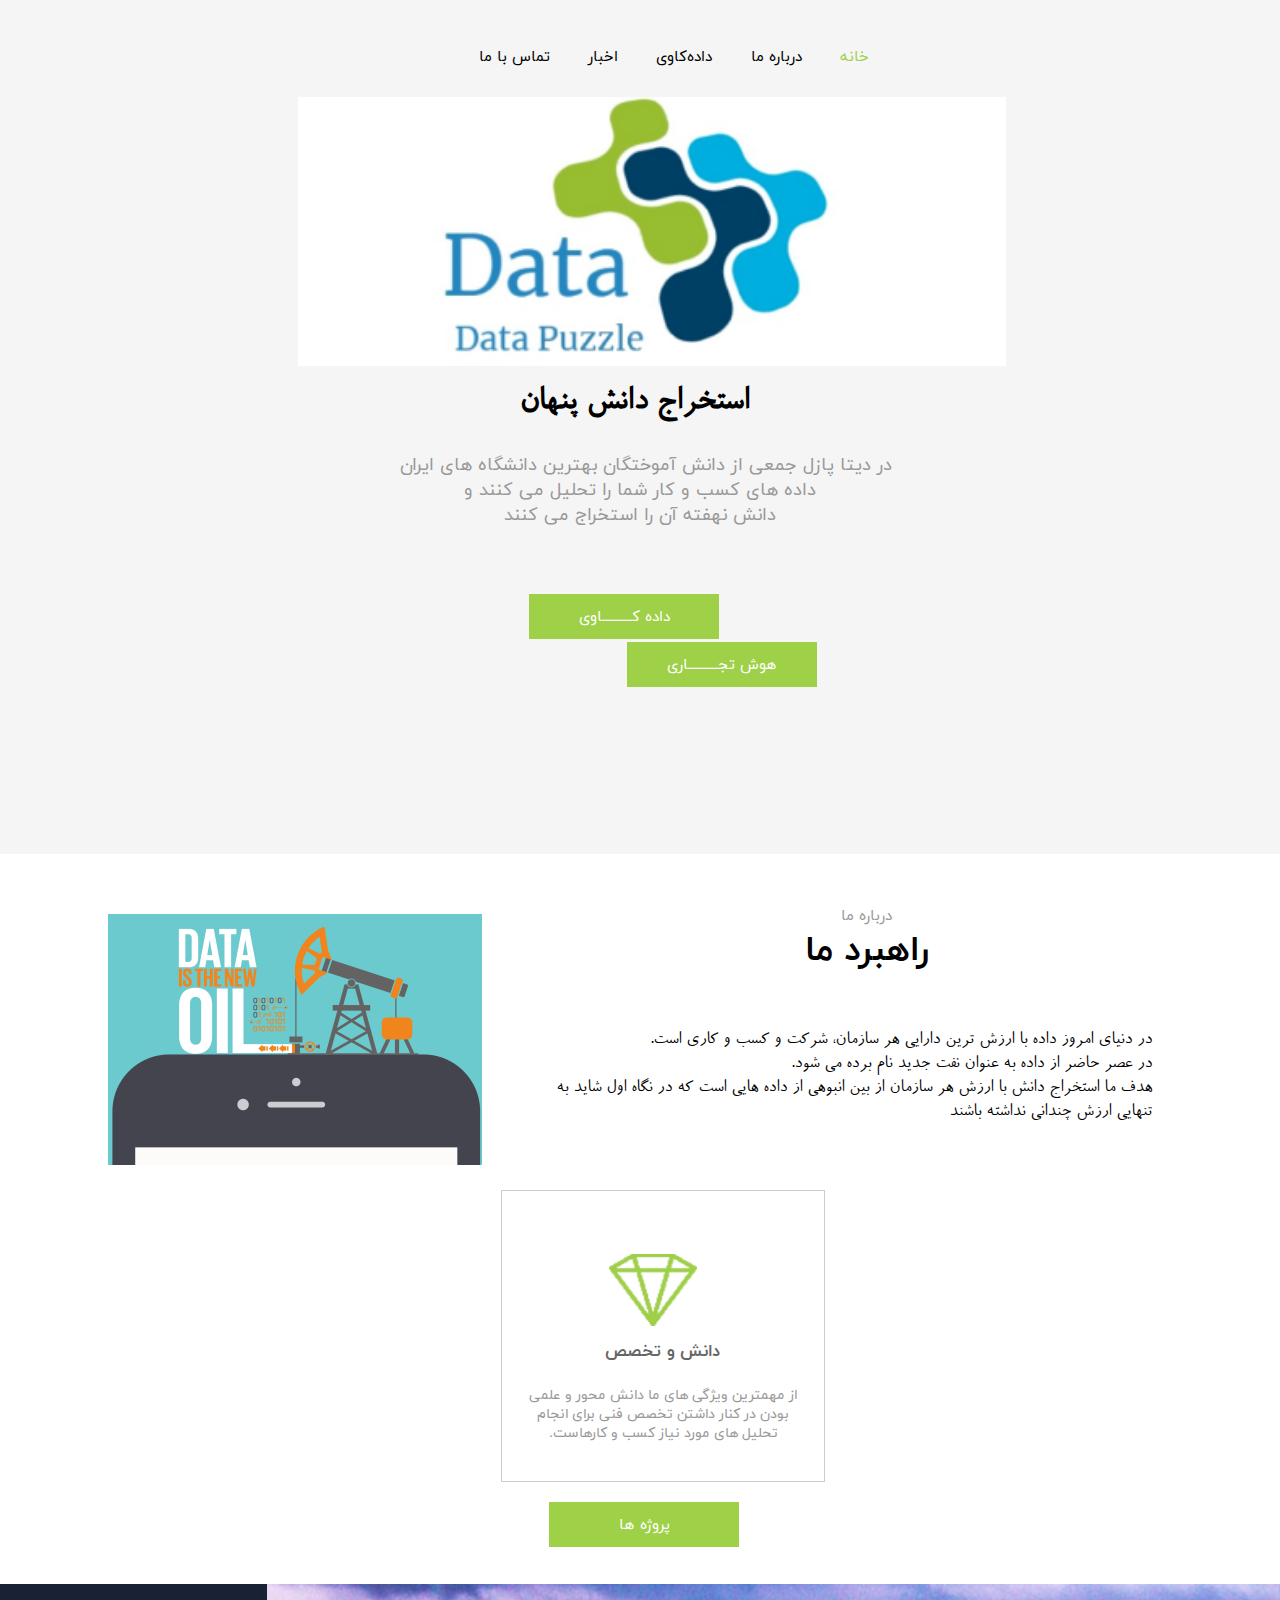
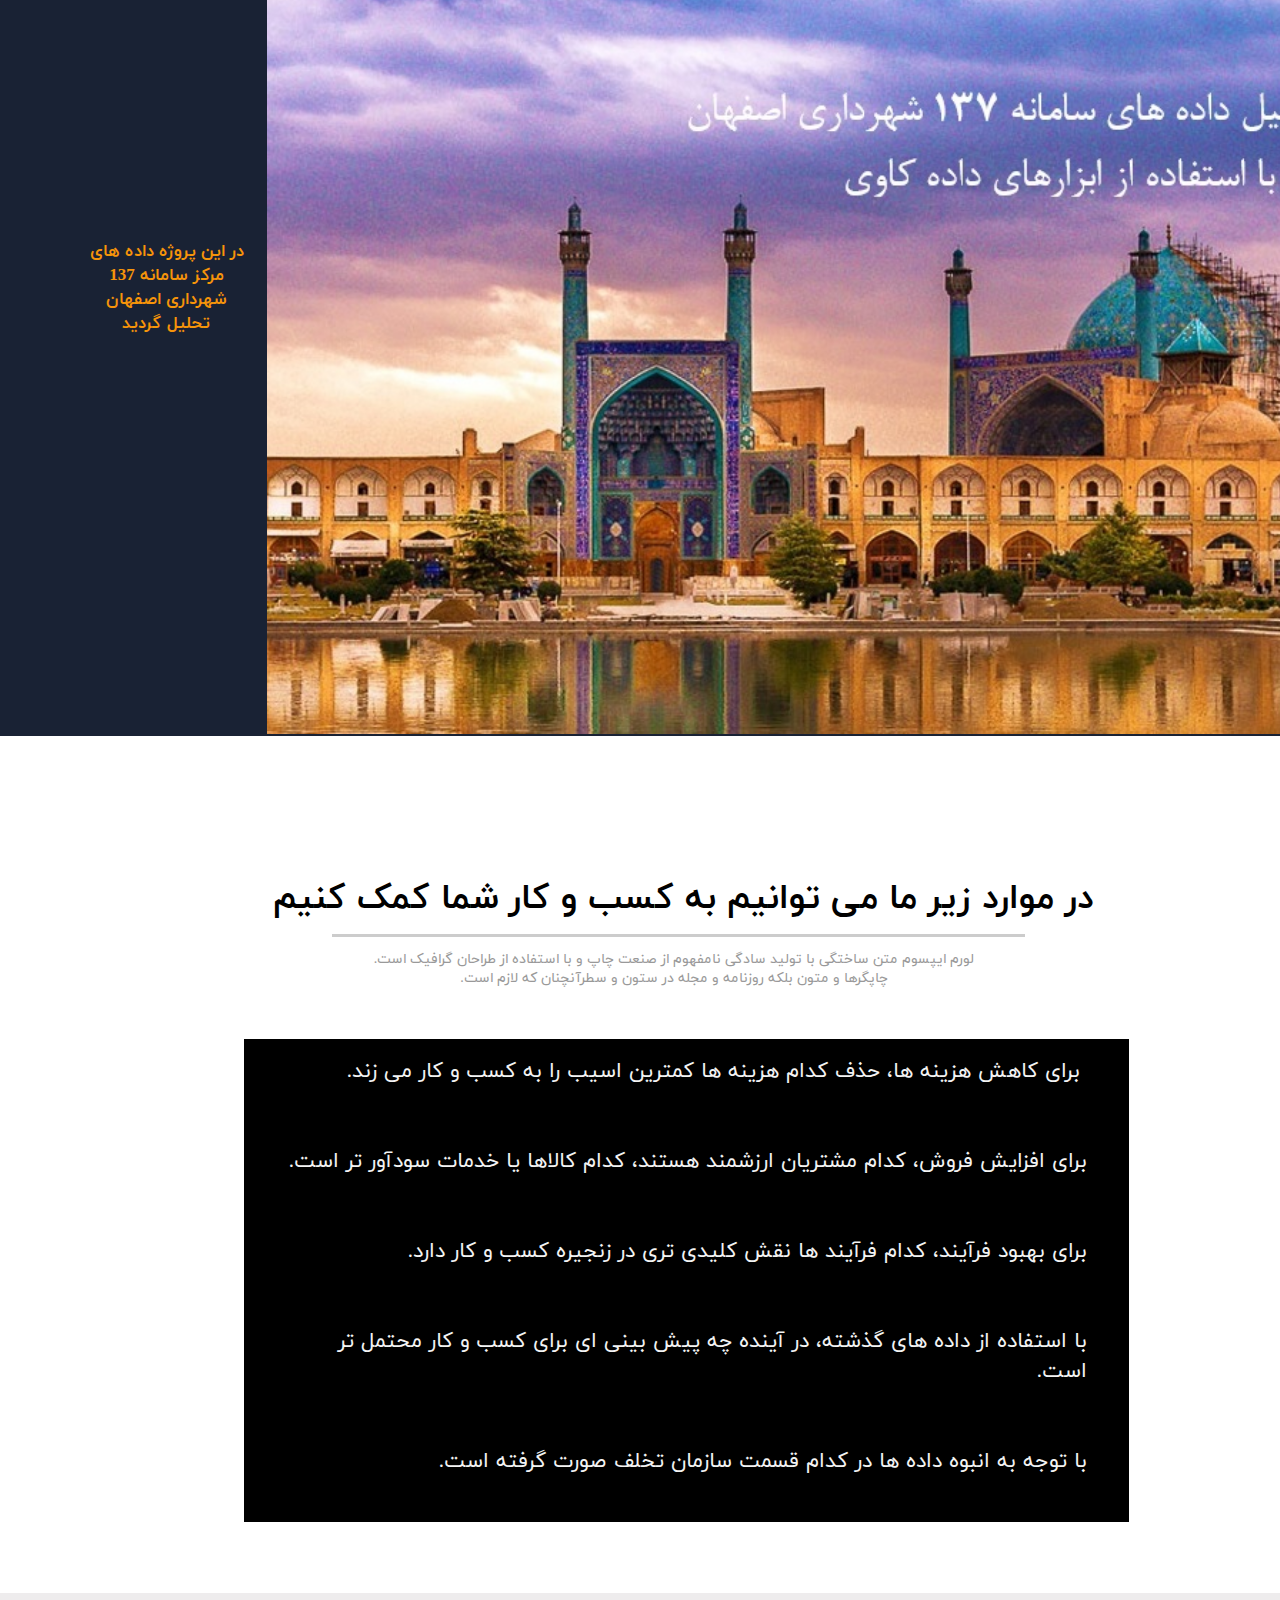
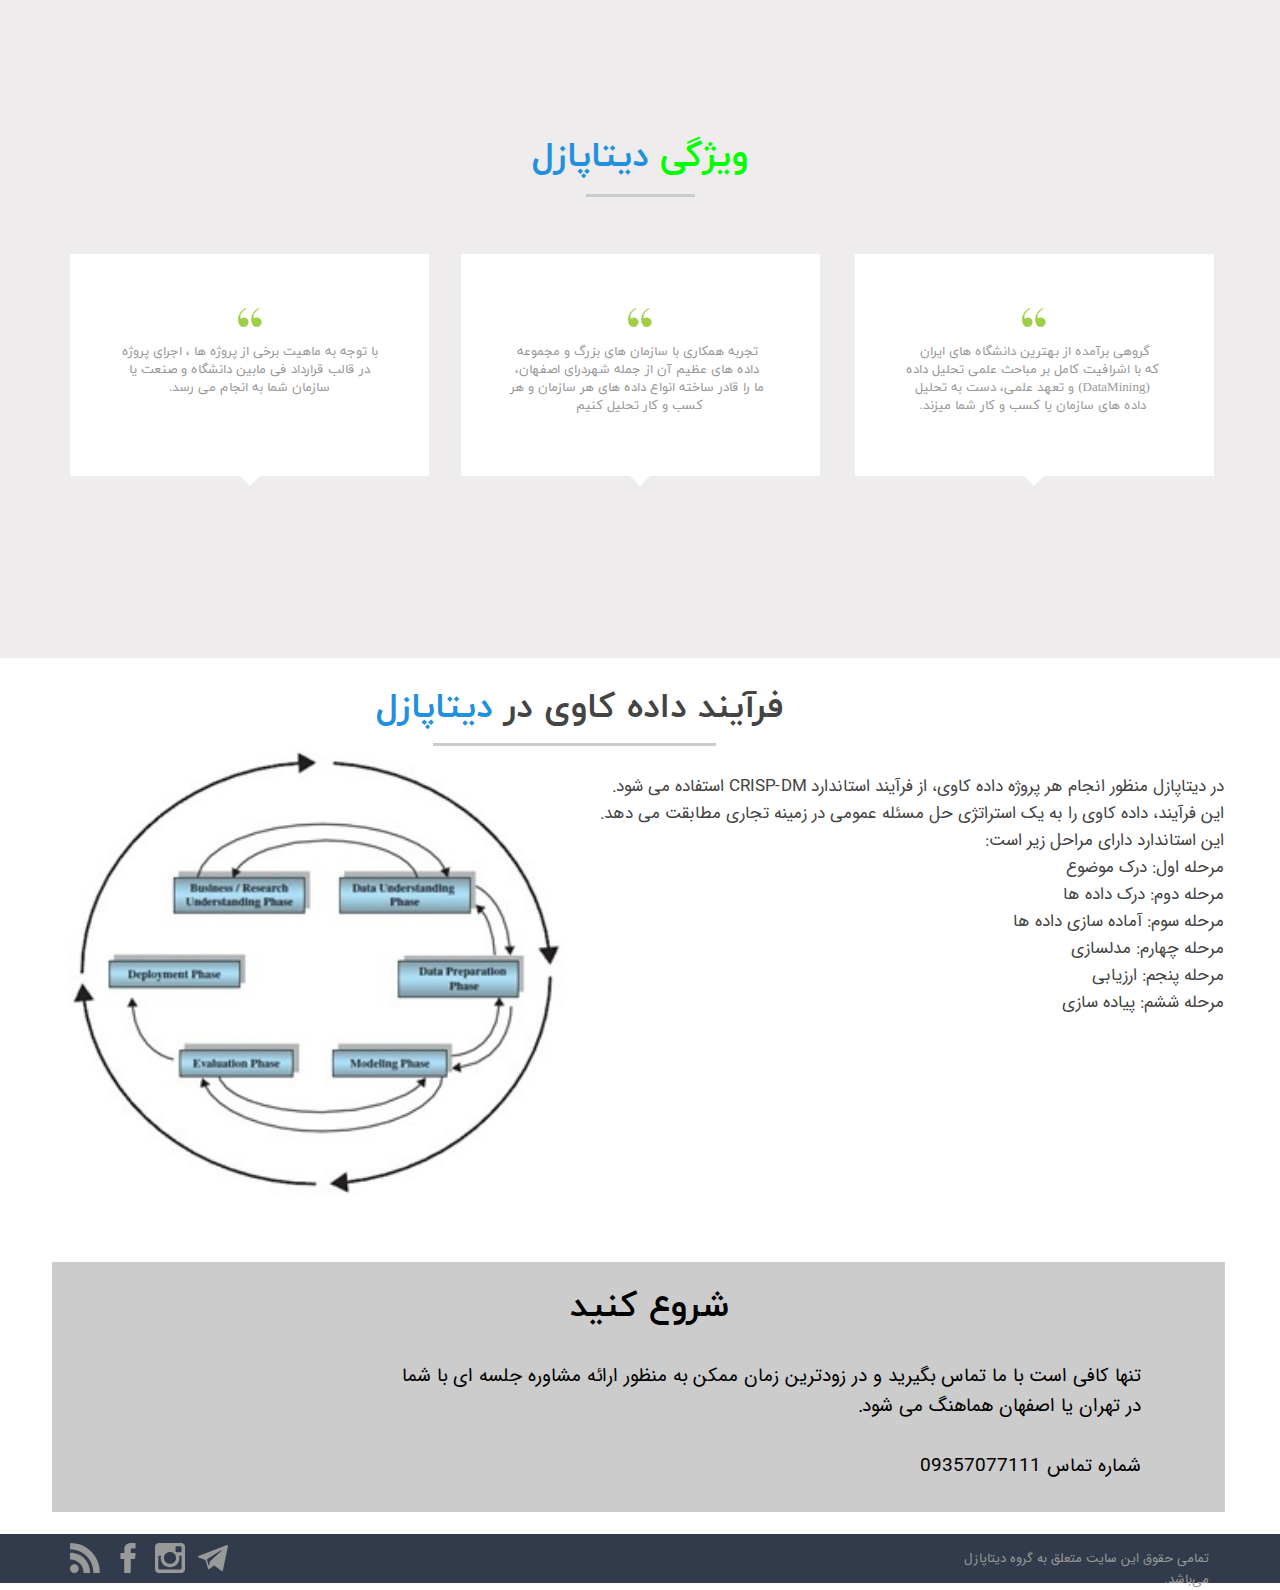
==== commit 47323b3e: "add data mining page" ====
--- a/index.html
+++ b/index.html
@@ -65,8 +65,8 @@
                                 href="/about-us.html"
                                 target="_self">درباره ما</a></li>
                         <li class="" style=""><a
-                                href="/projects.html"
-                                target="_self">پروژه ها</a></li>
+                                href="/data-mining.html"
+                                target="_self">داده‌کاوی</a></li>
                         <li class="" style="">
                             <a href="/blog.html" target="_self">اخبار</a>
                         </li>
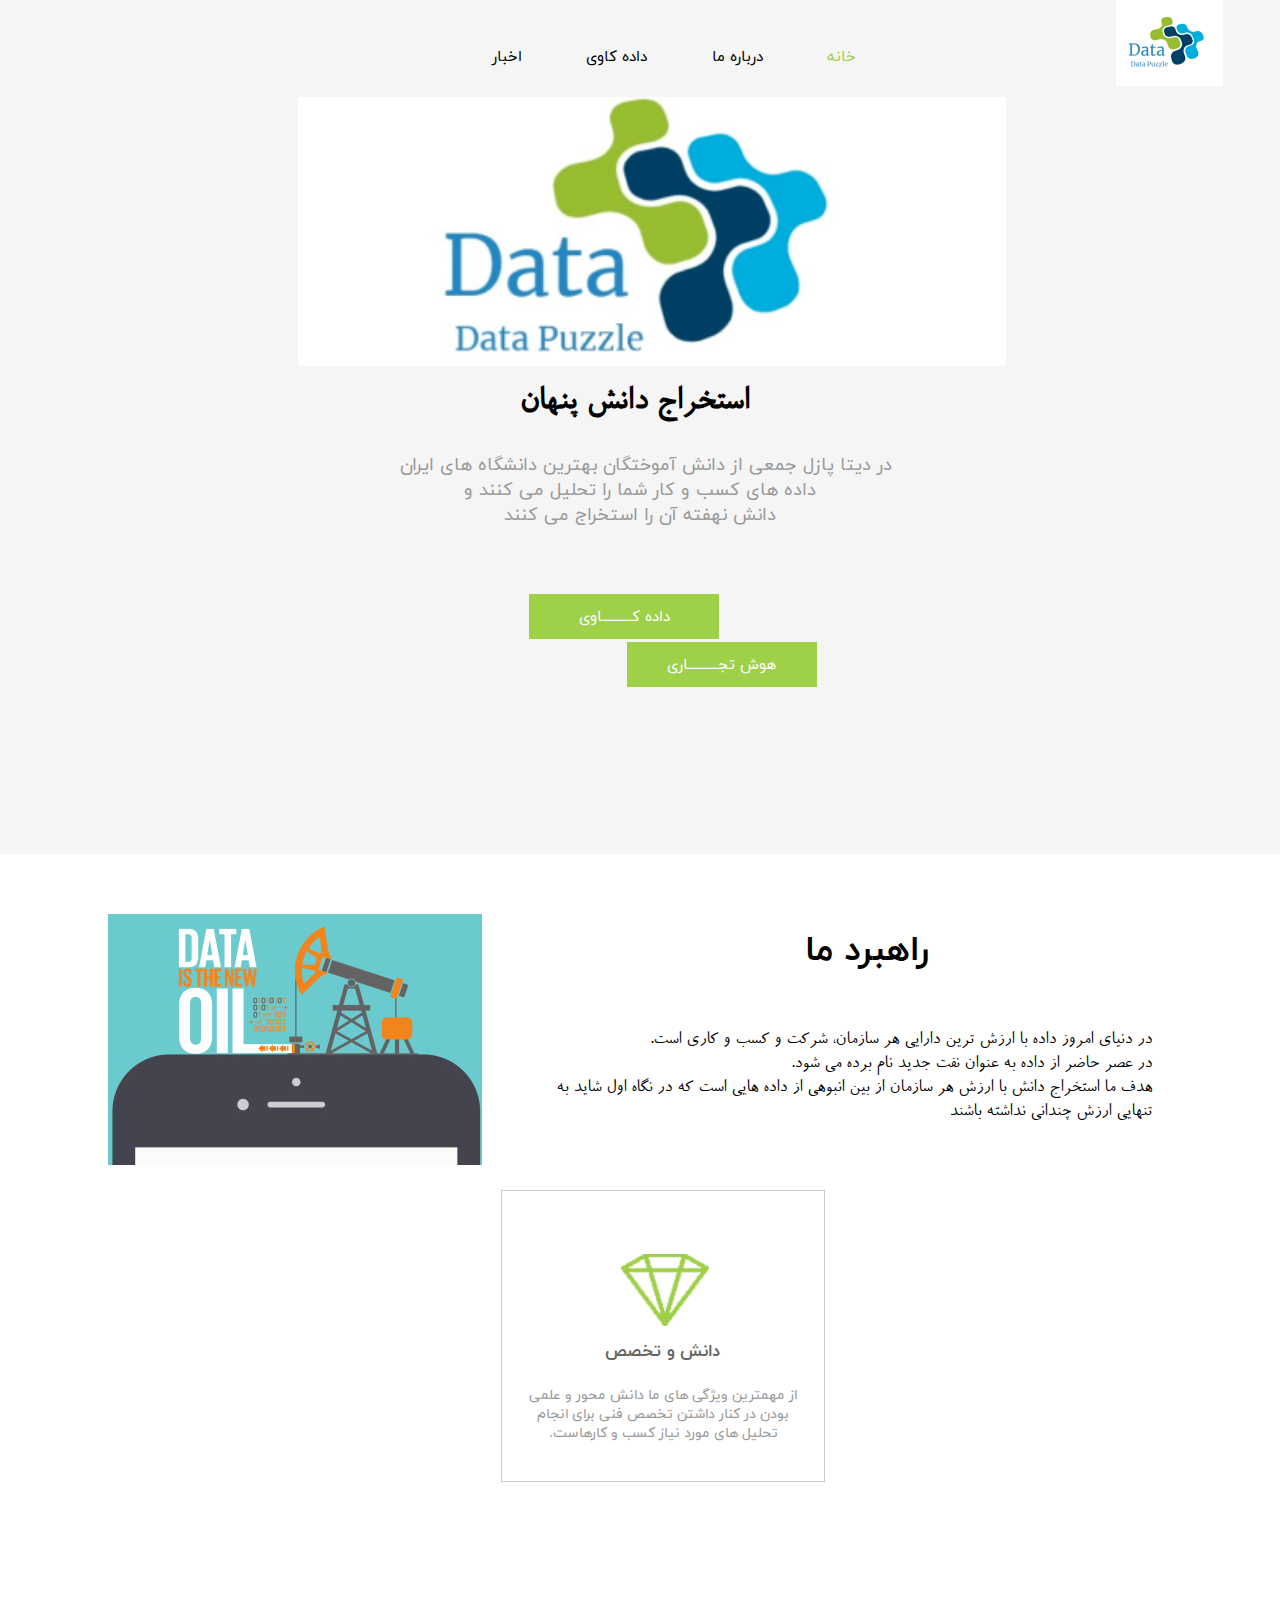
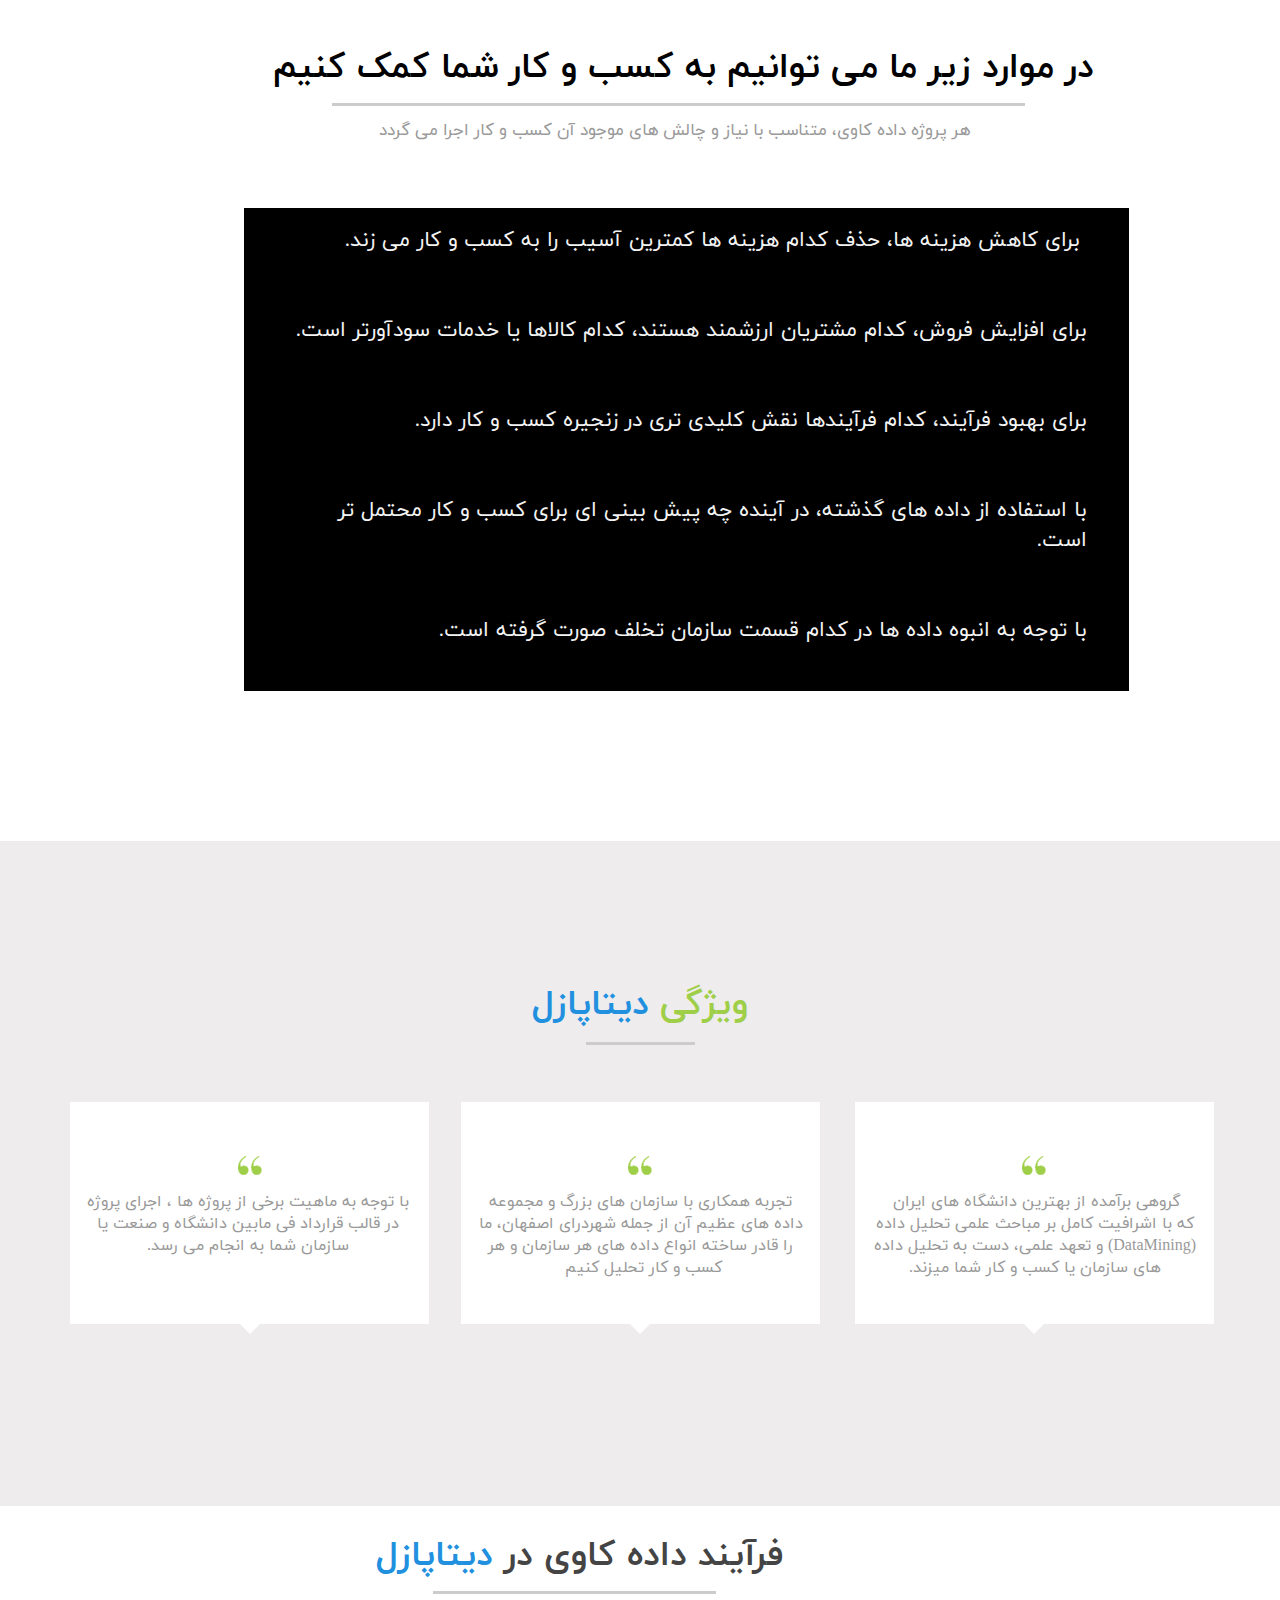
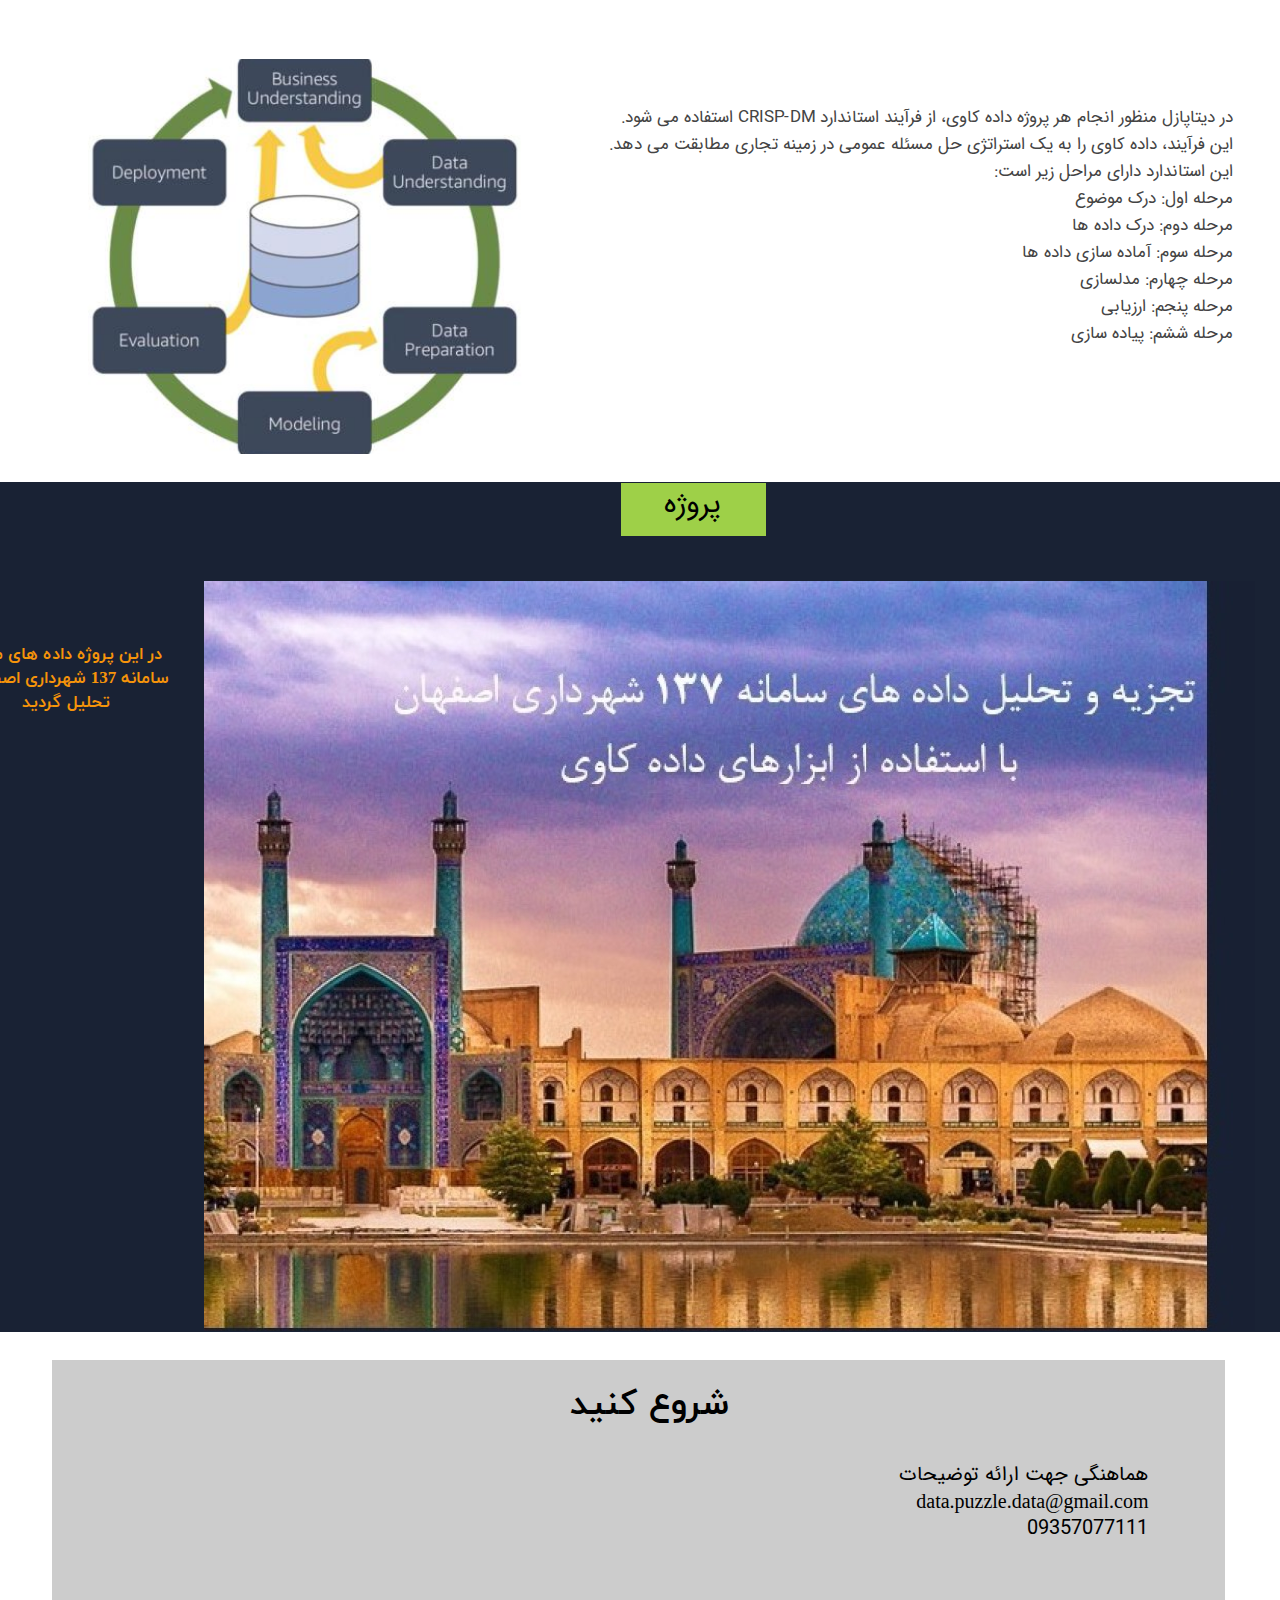
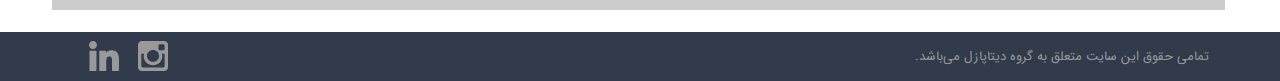
==== commit 77d991a3: "update" ====
--- a/index.html
+++ b/index.html
@@ -1,9 +1,8 @@
 <!DOCTYPE html>
-<!-- saved from url=(0033)https://5f737b7cbabed.mywebzi.ir/ -->
 <html lang="fa-ir" prefix="og: http://ogp.me/ns#">
 <head>
     <meta http-equiv="Content-Type" content="text/html; charset=UTF-8">
-    <title>خانه | دیتاپازل</title>
+    <title> دیتاپازل </title>
     <meta id="wz-viewport" name="viewport" content="width=device-width, user-scalable=0">
     <meta name="description" content="">
     <meta http-equiv="x-ua-compatible" content="ie=edge">
@@ -11,20 +10,16 @@
     <link rel="canonical" href="https://datapuzzle.ir/">
     <meta property="og:locale" content="fa-IR">
     <meta property="og:type" content="website">
-    <meta property="og:title" content="خانه | دیتاپازل">
+    <meta property="og:title" content="دیتاپازل">
     <meta property="og:description" content="">
-    <meta property="og:url" content="https://5f737b7cbabed.mywebzi.ir/">
+    <meta property="og:url" content="https://datapuzzle.ir/">
     <meta property="og:site_name" content="دیتاپازل">
-    <meta name="generator" content="Webzi.ir Website Builder">
-    <meta name="ID" content="11eb0280c99ba16a987030e171546af8">
-    <meta name="fontiran.com:license" content="B7G43">
-    <meta name="fontiran.com:license" content="C6KGR">
     <link rel="stylesheet" type="text/css" href="./index_files/remodal.css">
     <link rel="stylesheet" type="text/css" href="./index_files/remodal-default-theme.css">
     <link rel="stylesheet" type="text/css" href="./index_files/base.css">
     <link rel="stylesheet" type="text/css" href="./index_files/style.css">
-    <link rel="shortcut icon" type="image/png"
-          href="https://5f737b7cbabed.mywebzi.ir/uploads/38a16268cf3c4a25948530a147e43bf1.png">
+    <link rel="shortcut icon" type="image/png" href="logo.png">
+
     <script> var mvp = document.getElementById('wz-viewport');
     if (screen.width < 1170 && screen.width > 768) {
         mvp.setAttribute('content', 'width=769, user-scalable=0');
@@ -36,7 +31,8 @@
         left: calc(-1 * ((100vw - 1170px) / 2))
     }</style>
 </head>
-<body data-width="1170" class="wz-production" data-page="p1">
+<body data-width="1170" class="wz-production" data-page="p1" data-new-gr-c-s-check-loaded="14.983.0"
+      cz-shortcut-listen="true">
 <div class="wz-loader-container wz-loader-container-fix with-opacity" style="display: none;">
     <div class="sk-circle">
         <div class="sk-circle1 sk-child"></div>
@@ -61,18 +57,9 @@
                 <div class="wzc40 wz-template">
                     <ul class="wzc40-list wz-menu wz-menu-horizontal wz-menu-rtl wz-menu-effect-opacity wz-menu-align-center wz-menu-fill wz-classic-menu">
                         <li class=" active " style=""><a href="/" target="_self">خانه</a></li>
-                        <li class="" style=""><a
-                                href="/about-us.html"
-                                target="_self">درباره ما</a></li>
-                        <li class="" style=""><a
-                                href="/data-mining.html"
-                                target="_self">داده‌کاوی</a></li>
-                        <li class="" style="">
-                            <a href="/blog.html" target="_self">اخبار</a>
-                        </li>
-                        <li class="" style=""><a
-                                href="/contact-us.html"
-                                target="_self">تماس با ما</a></li>
+                        <li class="" style=""><a href="about-us.html" target="_self">درباره ما</a></li>
+                        <li class="" style=""><a href="data-mining.html" target="_self">داده کاوی</a></li>
+                        <li class="" style=""><a href="blog.html" target="_self">اخبار</a></li>
                     </ul>
                     <div class="wzc40-mobile wz-menu-toggle"><span class="line one"></span><span
                             class="line two"></span><span class="line three"></span></div>
@@ -99,7 +86,7 @@
             </div>
             <div id="wze114" class="wz-element" data-widget="wz-text" data-handles="w, e" data-minwidth="10"
                  wz-fix-line-height="" wz-autoheight="" data-mobile-text-size="-0.2" data-text-change-size="true"
-                 data-tablet-text-size="-0.2" style="height: 93px;">
+                 data-tablet-text-size="-0.2" style="height: 90px;">
                 <div class="wzc7 wz-template">
                     <div class="wzc7-text wz-element-content">
                         <div dir="rtl"><span style="color:#999999;"><span style="font-size:18px;"
@@ -109,14 +96,12 @@
                     </div>
                 </div>
             </div>
-            <a id="wze115" class="wz-element" data-widget="wz-button"
-               href="https://5f737b7cbabed.mywebzi.ir/%D8%AF%D8%B1%D8%A8%D8%A7%D8%B1%D9%87-%D9%85%D8%A7/"
-               target="_self">
+            <a id="wze115" class="wz-element" data-widget="wz-button" href="data-mining.html" target="_self">
                 <div class="wzc44 wz-template">
                     <div class="wzc44-bg"></div>
                     <span class="wzc44-content wz-element-content">داده کــــــــــاوی</span></div>
             </a><a id="wze347" class="wz-element" data-widget="wz-button"
-                   href="https://5f737b7cbabed.mywebzi.ir/%D8%AF%D8%B1%D8%A8%D8%A7%D8%B1%D9%87-%D9%85%D8%A7/"
+                   href="data-mining.html"
                    target="_self">
             <div class="wzc44 wz-template">
                 <div class="wzc44-bg"></div>
@@ -155,7 +140,7 @@
                             </div>
                         </div>
                         <div id="wze351" class="wz-element" data-widget="wz-text" data-handles="w, e" data-minwidth="10"
-                             wz-fix-line-height="" wz-autoheight="" style="height: 61px;">
+                             wz-fix-line-height="" wz-autoheight="" style="height: 58px;">
                             <div class="wzc7 wz-template">
                                 <div class="wzc7-text wz-element-content">
                                     <div dir="rtl"><span style="font-family:yekan,tahoma,serif;"><span
@@ -167,27 +152,13 @@
                     </div>
                 </div>
             </div>
-            <a id="wze132" class="wz-element" data-widget="wz-button"
-               href="https://5f737b7cbabed.mywebzi.ir/%D9%BE%D8%B1%D9%88%DA%98%D9%87-%D9%87%D8%A7/" target="_self">
-                <div class="wzc44 wz-template">
-                    <div class="wzc44-bg"></div>
-                    <span class="wzc44-content wz-element-content">پروژه ها</span></div>
-            </a>
             <div id="wze139" class="wz-element" data-widget="wz-box" data-minheight="1" data-minwidth="1">
                 <div class="wzc27 wz-template">
                     <div class="wzc27-bg"></div>
                     <div class="wzc27-content wz-box-content wz-element-container">
-                        <div id="wze116" class="wz-element" data-widget="wz-text" data-handles="w, e" data-minwidth="10"
-                             wz-fix-line-height="" wz-autoheight="" style="height: 21px;">
-                            <div class="wzc7 wz-template">
-                                <div class="wzc7-text wz-element-content"><span style="color:#999999;"><span
-                                        style="font-family:yekan,tahoma,serif;"><span
-                                        style="font-size:15px;">درباره ما</span></span></span></div>
-                            </div>
-                        </div>
                         <div id="wze117" class="wz-element" data-widget="wz-text" data-handles="w, e" data-minwidth="10"
                              wz-fix-line-height="" wz-autoheight="" data-mobile-text-size="-0.1"
-                             data-text-change-size="true" style="height: 50px;">
+                             data-text-change-size="true" style="height: 51px;">
                             <div class="wzc7 wz-template">
                                 <div class="wzc7-text wz-element-content"><span style="font-size:35px;"
                                                                                 desktop-font-size="35"><strong><span
@@ -195,7 +166,7 @@
                             </div>
                         </div>
                         <div id="wze191" class="wz-element" data-widget="wz-text" data-handles="w, e" data-minwidth="10"
-                             wz-fix-line-height="" wz-autoheight="" style="height: 141px;">
+                             wz-fix-line-height="" wz-autoheight="" style="height: 136px;">
                             <div class="wzc7 wz-template">
                                 <div class="wzc7-text wz-element-content">
                                     <div dir="rtl" style="margin-right: 40px;"><span style="font-size:19px;"><span
@@ -216,49 +187,6 @@
                 </div>
             </div>
         </div>
-    </div>
-    <div class="wz-section-full wzc-section-wzs18-full">
-        <div id="wz-section-wzs18" class="wz-section wzc-section-wzs18">
-            <div id="wze133" class="wz-element" data-widget="wz-box" data-minheight="1" data-minwidth="1">
-                <div class="wzc46 wz-template">
-                    <div class="wzc46-bg"></div>
-                    <div class="wzc46-content wz-box-content wz-element-container">
-                        <div id="wze135" class="wz-element" data-widget="wz-text" data-handles="w, e" data-minwidth="10"
-                             wz-fix-line-height="" wz-autoheight="" data-mobile-text-size="-0.2"
-                             data-text-change-size="true" data-tablet-text-size="-0.2" style="height: 101px;">
-                            <div class="wzc7 wz-template">
-                                <div class="wzc7-text wz-element-content"><span style="font-size:17px;"
-                                                                                desktop-font-size="17"><font
-                                        color="#f6940a" face="yekan, tahoma, serif"><b>در این پروژه داده های مرکز سامانه 137 شهرداری اصفهان تحلیل گردید</b></font></span>
-                                </div>
-                            </div>
-                        </div>
-                        <div id="wze136" class="wz-element" data-widget="wz-box" data-minheight="1" data-minwidth="1">
-                            <div class="wzc47 wz-template">
-                                <div class="wzc47-bg"></div>
-                                <div class="wzc47-content wz-box-content wz-element-container"></div>
-                            </div>
-                        </div>
-                        <a id="wze138" class="wz-element" data-widget="wz-button"
-                           href="https://5f737b7cbabed.mywebzi.ir/blog/" target="_self">
-                            <div class="wzc44 wz-template">
-                                <div class="wzc44-bg"></div>
-                                <span class="wzc44-content wz-element-content">بیشتر</span></div>
-                        </a></div>
-                </div>
-            </div>
-            <div id="wze134" class="wz-element" data-widget="wz-image">
-                <div class="wzc2 wz-template">
-                    <div class="wzc2-frame"></div>
-                    <div class="wzc2-img"><img class="wzc2-img-inner"
-                                               src="./index_files/f9b6349783cb4f708a275050f7b4d614.w_1052,h_750,r_k.jpg">
-                    </div>
-                </div>
-            </div>
-        </div>
-    </div>
-    <div class="wz-section-full wzc-section-wzs20-full">
-        <div id="wz-section-wzs20" class="wz-section wzc-section-wzs20"></div>
     </div>
     <div class="wz-section-full wzc-section-wzs19-full">
         <div id="wz-section-wzs19" class="wz-section wzc-section-wzs19">
@@ -274,12 +202,11 @@
                         </div>
                         <div id="wze142" class="wz-element" data-widget="wz-text" data-handles="w, e" data-minwidth="10"
                              wz-fix-line-height="" wz-autoheight="" data-mobile-text-size="-0.1"
-                             data-text-change-size="true" style="height: 42px;">
+                             data-text-change-size="true" style="height: 25px;">
                             <div class="wzc7 wz-template">
                                 <div class="wzc7-text wz-element-content">
-                                    <div dir="rtl"><span style="color:#999999;"><span
-                                            style="font-family:yekan,tahoma,serif;"><span style="font-size:14px;"
-                                                                                          desktop-font-size="14">لورم ایپسوم متن ساختگی با تولید سادگی نامفهوم از صنعت چاپ و با استفاده از طراحان گرافیک است. چاپگرها و متون بلکه روزنامه و مجله در ستون و سطرآنچنان که لازم است.</span></span></span>
+                                    <div dir="rtl"><span style="font-size:17px;" desktop-font-size="17"><font
+                                            face="yekan, tahoma, serif" color="#999999">هر پروژه داده کاوی، متناسب با نیاز و چالش های موجود آن کسب و کار اجرا می گردد<br></font></span>
                                     </div>
                                 </div>
                             </div>
@@ -298,11 +225,11 @@
                                 <div class="wzc6-content wz-box-content wz-element-container">
                                     <div id="wze355" class="wz-element" data-widget="wz-text" data-handles="w, e"
                                          data-minwidth="10" wz-fix-line-height2="" wz-autoheight=""
-                                         style="height: 446px;">
+                                         style="height: 455px;">
                                         <div class="wzc7 wz-template">
                                             <div class="wzc7-text wz-element-content"><h2 class="wz-font-h2" dir="rtl"
                                                                                           style="font-size: 21px; line-height: normal;">
-                                                <span style="color:#f3f3f3;">&nbsp;برای کاهش هزینه ها، حذف کدام هزینه ها کمترین اسیب را به کسب و کار می زند.<br><br><br>برای افزایش فروش، کدام مشتریان ارزشمند هستند، کدام کالاها یا خدمات سودآور تر است.<br><br><br>برای بهبود فرآیند، کدام فرآیند ها نقش کلیدی تری در زنجیره کسب و کار دارد.<br><br><br>​​​با استفاده از داده های گذشته، در آینده چه پیش بینی ای&nbsp;برای کسب و کار محتمل تر است.<br><br>​​​​​​​<br>با توجه به انبوه داده ها در کدام قسمت سازمان تخلف صورت گرفته است.&nbsp;<br>​​​​​​​</span><br><br>
+                                                <span style="color:#f3f3f3;">&nbsp;برای کاهش هزینه ها، حذف کدام هزینه ها کمترین آسیب را به کسب و کار می زند.<br><br><br>برای افزایش فروش، کدام مشتریان ارزشمند هستند، کدام کالاها یا خدمات سودآورتر است.<br><br><br>برای بهبود فرآیند، کدام فرآیندها نقش کلیدی تری در زنجیره کسب و کار دارد.<br><br><br>​​​با استفاده از داده های گذشته، در آینده چه پیش بینی ای&nbsp;برای کسب و کار محتمل تر است.<br><br>​​​​​​​<br>با توجه به انبوه داده ها در کدام قسمت سازمان تخلف صورت گرفته است.&nbsp;<br>​​​​​​​</span><br><br>
                                             </h2></div>
                                         </div>
                                     </div>
@@ -313,6 +240,9 @@
                 </div>
             </div>
         </div>
+    </div>
+    <div class="wz-section-full wzc-section-wzs20-full">
+        <div id="wz-section-wzs20" class="wz-section wzc-section-wzs20"></div>
     </div>
     <div class="wz-section-full wzc-section-wzs21-full" wz-background-scroll="none">
         <div id="wz-section-wzs21" class="wz-section wzc-section-wzs21">
@@ -331,8 +261,8 @@
                              data-text-change-size="true" style="height: 49px;">
                             <div class="wzc7 wz-template">
                                 <div class="wzc7-text wz-element-content"><font face="yekan, tahoma, serif"><span
-                                        style="font-size: 35px;" desktop-font-size="35"><b style=""><font
-                                        color="#ffffff"><span style="color:#00ff00;">ویژگی</span></font><font
+                                        style="font-size: 35px;" desktop-font-size="35"><b style=""><span
+                                        style="color:#9fcf48;">ویژگی</span><font
                                         color="#2190df">&nbsp;دیتاپازل</font></b></span></font></div>
                             </div>
                         </div>
@@ -357,14 +287,13 @@
                                     </div>
                                     <div id="wze174" class="wz-element" data-widget="wz-text" data-handles="w, e"
                                          data-minwidth="10" wz-fix-line-height="" wz-autoheight=""
-                                         style="height: 53px;">
+                                         style="height: 69px;">
                                         <div class="wzc7 wz-template">
                                             <div class="wzc7-text wz-element-content">
-                                                <div dir="rtl"><span style="font-family:yekan,tahoma,serif;"><span
-                                                        style="color:#999999;"><span style="font-size:13px;">با توجه به ماهیت برخی از پروژه ها ، اجرای پروژه در قالب قرارداد فی مابین دانشگاه و صنعت یا سازمان شما به انجام می رسد.</span></span></span><span
+                                                <div dir="rtl"><span style="font-size:16px;"><span
                                                         style="font-family:yekan,tahoma,serif;"><span
-                                                        style="color:#999999;"><span
-                                                        style="font-size:13px;"></span></span></span></div>
+                                                        style="color:#999999;">با توجه به ماهیت برخی از پروژه ها ، اجرای پروژه در قالب قرارداد فی مابین دانشگاه و صنعت یا سازمان شما به انجام می رسد.</span></span></span>
+                                                </div>
                                             </div>
                                         </div>
                                     </div>
@@ -393,14 +322,13 @@
                                     </div>
                                     <div id="wze189" class="wz-element" data-widget="wz-text" data-handles="w, e"
                                          data-minwidth="10" wz-fix-line-height="" wz-autoheight=""
-                                         style="height: 69px;">
+                                         style="height: 92px;">
                                         <div class="wzc7 wz-template">
                                             <div class="wzc7-text wz-element-content">
-                                                <div dir="rtl"><span style="font-family:yekan,tahoma,serif;"><span
-                                                        style="color:#999999;"><span style="font-size:13px;">تجربه همکاری با سازمان های بزرگ و مجموعه داده های عظیم آن از جمله شهردرای اصفهان، ما را قادر ساخته انواع داده های هر سازمان و هر کسب و کار تحلیل کنیم&nbsp;</span></span></span><span
+                                                <div dir="rtl"><span style="font-size:16px;"><span
                                                         style="font-family:yekan,tahoma,serif;"><span
-                                                        style="color:#999999;"><span
-                                                        style="font-size:13px;"></span></span></span></div>
+                                                        style="color:#999999;">تجربه همکاری با سازمان های بزرگ و مجموعه داده های عظیم آن از جمله شهردرای اصفهان، ما را قادر ساخته انواع داده های هر سازمان و هر کسب و کار تحلیل کنیم&nbsp;</span></span></span>
+                                                </div>
                                             </div>
                                         </div>
                                     </div>
@@ -429,11 +357,12 @@
                                     </div>
                                     <div id="wze190" class="wz-element" data-widget="wz-text" data-handles="w, e"
                                          data-minwidth="10" wz-fix-line-height="" wz-autoheight=""
-                                         style="height: 89px;">
+                                         style="height: 92px;">
                                         <div class="wzc7 wz-template">
                                             <div class="wzc7-text wz-element-content">
-                                                <div dir="rtl"><span style="font-family:yekan,tahoma,serif;"><span
-                                                        style="color:#999999;"><span style="font-size:13px;">گروهی برآمده از بهترین دانشگاه های ایران&nbsp;<br>که با اشرافیت کامل بر مباحث علمی تحلیل داده (DataMining) و تعهد علمی، دست به تحلیل داده های سازمان یا کسب و کار شما میزند.</span></span></span>
+                                                <div dir="rtl"><span style="color:#999999;"><span
+                                                        style="font-size:16px;"><span
+                                                        style="font-family:yekan,tahoma,serif;">گروهی برآمده از بهترین دانشگاه های ایران&nbsp;<br>که با اشرافیت کامل بر مباحث علمی تحلیل داده (DataMining) و تعهد علمی، دست به تحلیل داده های سازمان یا کسب و کار شما میزند.</span></span></span>
                                                 </div>
                                             </div>
                                         </div>
@@ -490,18 +419,73 @@
                 <div class="wzc2 wz-template">
                     <div class="wzc2-frame"></div>
                     <div class="wzc2-img"><img class="wzc2-img-inner"
-                                               src="./index_files/ccfe02c95efc4700ae2d7b90e7a798d2.w_538,h_468,r_k.jpg">
+                                               src="./index_files/a0ef583441e54a6d871c066cd91ebe23.w_482,h_395,r_k.jpg">
                     </div>
                 </div>
             </div>
             <div id="wze361" class="wz-element" data-widget="wz-text" data-handles="w, e" data-minwidth="10"
-                 wz-fix-line-height2="" wz-autoheight="" style="height: 240px;">
+                 wz-fix-line-height2="" wz-autoheight="" style="height: 243px;">
                 <div class="wzc7 wz-template">
                     <div class="wzc7-text wz-element-content"><h2 class="wz-font-h2" dir="rtl"
                                                                   style="font-size: 17px; line-height: normal;"><span
                             style="color:#444444;"><span style="font-family:iransans,tahoma,serif;"><span
                             style="font-size:17px;"><span style="letter-spacing:0px;">در دیتاپازل منظور انجام هر پروژه&nbsp;داده ­کاوی، از فرآیند&nbsp;استاندارد&nbsp;CRISP-DM استفاده می­ شود. این فرآیند، داده ­کاوی را به یک استراتژی حل مسئله عمومی در زمینه تجاری مطابقت می­ دهد. این استاندارد دارای مراحل زیر است:&nbsp;<br>مرحله اول: درک موضوع&nbsp;<br>مرحله دوم: درک داده ­ها<br>مرحله سوم: آماده­ سازی داده ­ها<br>مرحله چهارم: مدل­سازی<br>مرحله پنجم: ارزیابی<br>مرحله ششم: پیاده ­سازی​​​​​​​</span></span></span></span>
                     </h2></div>
+                </div>
+            </div>
+        </div>
+    </div>
+    <div class="wz-section-full wzc-section-wzs18-full">
+        <div id="wz-section-wzs18" class="wz-section wzc-section-wzs18">
+            <div id="wze133" class="wz-element" data-widget="wz-box" data-minheight="1" data-minwidth="1">
+                <div class="wzc46 wz-template">
+                    <div class="wzc46-bg"></div>
+                    <div class="wzc46-content wz-box-content wz-element-container">
+                        <div id="wze135" class="wz-element" data-widget="wz-text" data-handles="w, e" data-minwidth="10"
+                             wz-fix-line-height="" wz-autoheight="" data-mobile-text-size="-0.2"
+                             data-text-change-size="true" data-tablet-text-size="-0.2" style="height: 75px;">
+                            <div class="wzc7 wz-template">
+                                <div class="wzc7-text wz-element-content"><span style="font-size:17px;"
+                                                                                desktop-font-size="17"><font
+                                        color="#f6940a" face="yekan, tahoma, serif"><b>در این پروژه داده های مرکز سامانه 137 شهرداری اصفهان تحلیل گردید</b></font></span>
+                                </div>
+                            </div>
+                        </div>
+                        <div id="wze136" class="wz-element" data-widget="wz-box" data-minheight="1" data-minwidth="1">
+                            <div class="wzc47 wz-template">
+                                <div class="wzc47-bg"></div>
+                                <div class="wzc47-content wz-box-content wz-element-container"></div>
+                            </div>
+                        </div>
+                        <a id="wze138" class="wz-element" data-widget="wz-button"
+                           href="blog.html" target="_self">
+                            <div class="wzc44 wz-template">
+                                <div class="wzc44-bg"></div>
+                                <span class="wzc44-content wz-element-content">بیشتر</span></div>
+                        </a></div>
+                </div>
+            </div>
+            <div id="wze134" class="wz-element" data-widget="wz-image">
+                <div class="wzc2 wz-template">
+                    <div class="wzc2-frame"></div>
+                    <div class="wzc2-img"><img class="wzc2-img-inner"
+                                               src="./index_files/6b6ed3b81dd3462698aa4328770f43f4.w_1052,h_750,r_k.jpg">
+                    </div>
+                </div>
+            </div>
+            <div id="wze415" class="wz-element" data-widget="wz-box" data-minheight="1" data-minwidth="1">
+                <div class="wzc49 wz-template">
+                    <div class="wzc49-bg"></div>
+                    <div class="wzc49-content wz-box-content wz-element-container">
+                        <div id="wze418" class="wz-element" data-widget="wz-text" data-handles="w, e" data-minwidth="10"
+                             wz-fix-line-height2="" wz-autoheight="" style="height: 45px;">
+                            <div class="wzc7 wz-template">
+                                <div class="wzc7-text wz-element-content"><span
+                                        style="font-family:iransans,tahoma,serif;"><span
+                                        style="font-size:29px;">پروژه<br></span></span></div>
+                            </div>
+                        </div>
+                    </div>
                 </div>
             </div>
         </div>
@@ -526,11 +510,17 @@
                             </div>
                         </div>
                         <div id="wze374" class="wz-element" data-widget="wz-text" data-handles="w, e" data-minwidth="10"
-                             wz-fix-line-height="" wz-autoheight="" style="height: 117px;">
+                             wz-fix-line-height="" wz-autoheight="" style="height: 98px;">
                             <div class="wzc7 wz-template">
                                 <div class="wzc7-text wz-element-content">
-                                    <div dir="rtl" style="margin-right: 80px;"><span style="color:#000000;"><span
-                                            style="font-family:iransans,tahoma,serif;"><span style="font-size:19px;">تنها کافی است با ما تماس بگیرید و در زودترین زمان ممکن به منظور ارائه مشاوره جلسه ای با شما در تهران یا اصفهان هماهنگ می شود.&nbsp;<br><br>​​​​​​​شماره تماس 09357077111</span></span></span>
+                                    <div dir="rtl" style="margin-right: 80px;"><span style="font-size:20px;"><span
+                                            style="color:#000000;"><span style="font-family:iransans,tahoma,serif;">هماهنگی جهت ارائه توضیحات</span></span></span>
+                                    </div>
+                                    <div dir="rtl" style="margin-right: 80px;"><span style="font-size:20px;"><span
+                                            style="word-spacing:-0.7px;">data.puzzle.data@gmail.com</span></span><br>
+                                    </div>
+                                    <div dir="rtl" style="margin-right: 80px;"><span style="font-size:20px;"><span
+                                            style="color:#000000;"><span style="font-family:iransans,tahoma,serif;">09357077111</span></span></span><br><br>
                                     </div>
                                 </div>
                             </div>
@@ -557,7 +547,7 @@
     <div class="wz-section-full wzc-section-wzs15-full">
         <div id="wz-section-wzs15" class="wz-section wzc-section-wzs15">
             <div id="wze78" class="wz-element" data-widget="wz-text" data-handles="w, e" data-minwidth="10"
-                 wz-autoheight="" style="height: 20px;">
+                 wz-autoheight="" style="height: 21px;">
                 <div class="wzc7 wz-template">
                     <div class="wzc7-text wz-element-content"><p class="wz-font-p2" dir="rtl"
                                                                  style="font-size: 13px; line-height: normal;"><span
@@ -566,48 +556,30 @@
                     </p></div>
                 </div>
             </div>
-            <div id="wze79" class="wz-element" data-widget="wz-shape" data-aspectratio="true">
-                <div class="wzc51 wz-template">
-                    <div class="wzc51-shape">
-                        <svg enable-background="new 0 0 300 300" version="1.1" viewBox="0 0 300 300"
-                             xml:space="preserve" xmlns="http://www.w3.org/2000/svg"><path d="m5.299 144.64l69.126 25.8 26.756 86.047c1.712 5.511 8.451 7.548 12.924 3.891l38.532-31.412c4.039-3.291 9.792-3.455 14.013-0.391l69.498 50.457c4.785 3.478 11.564 0.856 12.764-4.926l50.911-244.89c1.31-6.316-4.896-11.585-10.91-9.259l-283.7 109.44c-7.001 2.7-6.94 12.612 0.081 15.243zm91.57 12.066l135.1-83.207c2.428-1.491 4.926 1.792 2.841 3.726l-111.5 103.64c-3.919 3.648-6.447 8.53-7.163 13.829l-3.798 28.146c-0.503 3.758-5.782 4.131-6.819 0.494l-14.607-51.325c-1.673-5.854 0.765-12.107 5.943-15.303z"></path></svg>
-                    </div>
-                </div>
-            </div>
-            <div id="wze80" class="wz-element" data-widget="wz-shape" data-aspectratio="true">
-                <div class="wzc51 wz-template">
-                    <div class="wzc51-shape">
-                        <svg xmlns="http://www.w3.org/2000/svg" x="0px" y="0px" viewBox="0 0 310 310"
-                             xml:space="preserve"><path id="XMLID_835_" d="M81.703,165.106h33.981V305c0,2.762,2.238,5,5,5h57.616c2.762,0,5-2.238,5-5V165.765h39.064c2.54,0,4.677-1.906,4.967-4.429l5.933-51.502c0.163-1.417-0.286-2.836-1.234-3.899c-0.949-1.064-2.307-1.673-3.732-1.673h-44.996V71.978c0-9.732,5.24-14.667,15.576-14.667c1.473,0,29.42,0,29.42,0c2.762,0,5-2.239,5-5V5.037c0-2.762-2.238-5-5-5h-40.545C187.467,0.023,186.832,0,185.896,0c-7.035,0-31.488,1.381-50.804,19.151c-21.402,19.692-18.427,43.27-17.716,47.358v37.752H81.703c-2.762,0-5,2.238-5,5v50.844C76.703,162.867,78.941,165.106,81.703,165.106z"></path></svg>
-                    </div>
-                </div>
-            </div>
-            <div id="wze81" class="wz-element" data-widget="wz-shape" data-aspectratio="true">
-                <div class="wzc51 wz-template">
-                    <div class="wzc51-shape">
-                        <svg enable-background="new 0 0 300 300" version="1.1" viewBox="0 0 300 300"
-                             xml:space="preserve" xmlns="http://www.w3.org/2000/svg"><path d="m38.52 0.012h222.98c21.184 0 38.502 17.324 38.502 38.508v222.98c0 21.178-17.318 38.49-38.502 38.49h-222.98c-21.184 0-38.52-17.313-38.52-38.49v-222.98c0-21.184 17.336-38.508 38.52-38.508zm180.03 33.317c-7.438 0-13.505 6.091-13.505 13.525v32.314c0 7.437 6.067 13.514 13.505 13.514h33.903c7.426 0 13.506-6.077 13.506-13.514v-32.314c0-7.434-6.08-13.525-13.506-13.525h-33.903zm47.538 93.539h-26.396c2.503 8.175 3.86 16.796 3.86 25.759 0 49.882-41.766 90.34-93.266 90.34-51.487 0-93.254-40.458-93.254-90.34 0-8.963 1.37-17.584 3.861-25.759h-27.539v126.73c0 6.563 5.359 11.902 11.916 11.902h208.91c6.563 0 11.911-5.339 11.911-11.902v-126.73zm-115.8-35.89c-33.26 0-60.24 26.128-60.24 58.388 0 32.227 26.98 58.375 60.24 58.375 33.278 0 60.259-26.148 60.259-58.375 0-32.261-26.981-58.388-60.259-58.388z"></path></svg>
-                    </div>
-                </div>
-            </div>
-            <div id="wze82" class="wz-element" data-widget="wz-shape" data-aspectratio="true">
+            <a id="wze80" class="wz-element" data-widget="wz-shape" href="http://www.linkedin.com/company/data-puzzle"
+               target="_blank" data-aspectratio="true">
                 <div class="wzc51 wz-template">
                     <div class="wzc51-shape">
                         <svg enable-background="new 0 0 310 310" version="1.1" viewBox="0 0 310 310"
-                             xml:space="preserve" xmlns="http://www.w3.org/2000/svg"><path d="m90.244 264.83c0-24.718-20.105-44.828-44.817-44.828-24.715 0-44.822 20.11-44.822 44.828 0 24.714 20.107 44.82 44.822 44.82 24.712 0 44.817-20.106 44.817-44.82z"></path>
+                             xml:space="preserve" xmlns="http://www.w3.org/2000/svg"><path d="m72.16 99.73h-62.233c-2.762 0-5 2.239-5 5v199.93c0 2.762 2.238 5 5 5h62.233c2.762 0 5-2.238 5-5v-199.93c0-2.761-2.238-5-5-5z"></path>
                             <path
-                                    d="m5.648 169.43c35.961 0 69.782 14.066 95.231 39.605 25.45 25.583 39.467 59.648 39.467 95.92 0 2.762 2.238 5 5 5h57.486c2.762 0 5-2.238 5-5 0-111.95-90.699-203.03-202.18-203.03-2.762 0-5 2.238-5 5v57.505c1e-3 2.762 2.24 5.001 5.001 5.001z"></path>
+                                    d="M41.066,0.341C18.422,0.341,0,18.743,0,41.362C0,63.991,18.422,82.4,41.066,82.4 c22.626,0,41.033-18.41,41.033-41.038C82.1,18.743,63.692,0.341,41.066,0.341z"></path>
                             <path
-                                    d="m5.726 0c-2.762 0-5 2.238-5 5v57.495c0 2.762 2.238 5 5 5 130.24 0 236.2 106.54 236.2 237.5 0 2.762 2.238 5 5 5h57.471c2.762 0 5-2.238 5-5 0-168.18-136.23-305-303.67-305z"></path></svg>
-                    </div>
-                </div>
-            </div>
-        </div>
-    </div>
-    <script type="text/javascript">var currency_sign = " تومان";
-    var site_url = "https://5f737b7cbabed.mywebzi.ir/";
-    var upload_url = "https://5f737b7cbabed.mywebzi.ir/uploads/";
-    var site_api_url = "https://5f737b7cbabed.mywebzi.ir/api/";</script>
+                                    d="m230.45 94.761c-24.995 0-43.472 10.745-54.679 22.954v-12.985c0-2.761-2.238-5-5-5h-59.599c-2.762 0-5 2.239-5 5v199.93c0 2.762 2.238 5 5 5h62.097c2.762 0 5-2.238 5-5v-98.918c0-33.333 9.054-46.319 32.29-46.319 25.306 0 27.317 20.818 27.317 48.034v97.204c0 2.762 2.238 5 5 5h62.12c2.762 0 5-2.238 5-5v-109.66c0-49.565-9.451-100.23-79.546-100.23z"></path></svg>
+                    </div>
+                </div>
+            </a><a id="wze81" class="wz-element" data-widget="wz-shape"
+                   href="https://instagram.com/datapuzzle.ir?igshid=w0zij0neqgmi" target="_blank"
+                   data-aspectratio="true">
+            <div class="wzc51 wz-template">
+                <div class="wzc51-shape">
+                    <svg enable-background="new 0 0 300 300" version="1.1" viewBox="0 0 300 300" xml:space="preserve"
+                         xmlns="http://www.w3.org/2000/svg"><path d="m38.52 0.012h222.98c21.184 0 38.502 17.324 38.502 38.508v222.98c0 21.178-17.318 38.49-38.502 38.49h-222.98c-21.184 0-38.52-17.313-38.52-38.49v-222.98c0-21.184 17.336-38.508 38.52-38.508zm180.03 33.317c-7.438 0-13.505 6.091-13.505 13.525v32.314c0 7.437 6.067 13.514 13.505 13.514h33.903c7.426 0 13.506-6.077 13.506-13.514v-32.314c0-7.434-6.08-13.525-13.506-13.525h-33.903zm47.538 93.539h-26.396c2.503 8.175 3.86 16.796 3.86 25.759 0 49.882-41.766 90.34-93.266 90.34-51.487 0-93.254-40.458-93.254-90.34 0-8.963 1.37-17.584 3.861-25.759h-27.539v126.73c0 6.563 5.359 11.902 11.916 11.902h208.91c6.563 0 11.911-5.339 11.911-11.902v-126.73zm-115.8-35.89c-33.26 0-60.24 26.128-60.24 58.388 0 32.227 26.98 58.375 60.24 58.375 33.278 0 60.259-26.148 60.259-58.375 0-32.261-26.981-58.388-60.259-58.388z"></path></svg>
+                </div>
+            </div>
+        </a></div>
+    </div>
+
     <script type="text/javascript" src="./index_files/jquery.min.js"></script>
     <script type="text/javascript" src="./index_files/remodal.min.js"></script>
     <script type="text/javascript" src="./index_files/frontBase.js"></script>
--- a/index_files/style.css
+++ b/index_files/style.css
@@ -1 +1 @@
-.wz-font-h1{font-size:29px;font-family:yekan,tahoma, serif}.wz-font-h2{font-size:19px;font-family:yekan,tahoma, serif}.wz-font-h3{font-size:70px;font-family:yekan,tahoma, serif}.wz-font-h4{font-size:40px;font-family:yekan,tahoma, serif}.wz-font-h5{font-size:23px;font-family:yekan,tahoma, serif}.wz-font-h6{font-size:19px;font-family:yekan,tahoma, serif}.wz-font-p{font-size:11px;font-family:yekan,tahoma, serif}.wz-font-p2{font-size:13px;font-family:yekan,tahoma, serif}.wz-font-p3{font-size:15px;font-family:yekan,tahoma, serif}#wze111{top:42px;left:404.5px;width:429px;height:30px;z-index:1000}.wzc40 .wz-menu.wz-mega-menu > li > .sub-menu,.wzc40 .wz-menu.wz-classic-menu > li .sub-menu{background-color:rgb(255, 255, 255)}.wzc40 .wz-menu li > a{padding:0px 15px;font-family:yekan, tahoma, serif;font-size:15px;color:#000}.wzc40 .wz-menu.wz-mega-menu li > a:hover,.wzc40 .wz-menu.wz-classic-menu li:hover > a{color:rgb(158, 208, 72)}.wzc40 .wz-menu li.wz-menu-has-children a:after{border-color:#000}.wzc40 .wz-menu.wz-mega-menu li.wz-menu-has-children > a:hover:after,.wzc40 .wz-menu.wz-classic-menu li.wz-menu-has-children:hover > a:after{border-color:rgb(158, 208, 72)}.wzc40 .wz-menu > li.active > a{color:rgb(158, 208, 72)}.wzc40 .wz-menu > li.wz-menu-has-children.active > a:after{border-color:rgb(158, 208, 72)}.wzc40 .wz-menu .sub-menu li > a{padding:5px 15px;color:rgb(102, 102, 102)}.wzc40 .wz-menu .sub-menu li.wz-menu-has-children > a:after{border-color:rgb(102, 102, 102)}.wzc40 .wz-menu.wz-mega-menu .sub-menu li.wz-menu-has-children > a:hover:after,.wzc40 .wz-menu.wz-classic-menu .sub-menu li.wz-menu-has-children:hover > a:after{border-color:rgb(158, 208, 72)}.wzc40 .wz-menu > li > .sub-menu > li > a{padding:5px 15px}#wze112{top:97px;left:243px;width:708px;height:269px;z-index:1001}.wzc2-frame{top:0px;bottom:0;left:0px;right:0;position:absolute;z-index:1;pointer-events:none}.wzc2-img .wzc2-img-inner{width:100%;height:100%;float:left}.wzc2-img{width:100%;height:100%;position:relative;overflow:hidden}.wzc2-img-inner{object-fit:cover}#wze113{top:374.5px;left:355px;width:448px;height:58px;z-index:1002;text-align:center}.wzc7{height:auto}.wzc7-text{width:100%;height:auto}#wze114{top:452.5px;left:301px;width:568px;height:93px;z-index:1003;text-align:center}#wze115{top:594px;left:474px;width:190px;height:45px;z-index:1003}.wzc44:hover .wzc44-bg{background-color:rgb(0, 0, 0)}.wzc44-bg{top:0px;bottom:0;left:0px;right:0;position:absolute;background-color:rgb(158, 208, 72);border-radius:0px}.wzc44-content{pointer-events:none;z-index:1;position:relative;width:100%;display:block;top:50%;left:0px;right:0;-webkit-transform:translateY(-50%);-moz-transform:translateY(-50%);-ms-transform:translateY(-50%);-o-transform:translateY(-50%);transform:translateY(-50%);transform:translateY(-50%);font-family:yekan, tahoma, serif;font-size:15px;text-align:center;white-space:nowrap;-webkit-touch-callout:none;-webkit-user-select:none;-khtml-user-select:none;-moz-user-select:none;-ms-user-select:none;user-select:none;color:#fff}#wze347{top:642px;left:572px;width:190px;height:45px;z-index:1003}#wze350{top:1px;left:1235.9px;width:107.4px;height:86px;z-index:1004}#wz-section-wzs1{height:854px}.wzc-section-wzs1-full{background-size:cover;background-repeat:no-repeat;background-attachment:none;background-image:url(../../uploads/71e9e1dbfec64d86ad2fa5d9671250ac.jpg);background-position:top center;background-color:rgb(245, 245, 245)}#wze128{top:336.1px;left:445.5px;width:324px;height:292px;z-index:1000}.wzc43-bg{top:0px;bottom:0;left:0px;right:0;position:absolute;background-color:transparent;border-style:solid;border-width:1px;border-color:rgb(204, 204, 204)}.wzc43-content{top:0px;bottom:0;left:0px;right:0;position:absolute}#wze129{top:63.49px;left:108px;width:88px;height:72px;z-index:1000}#wze130{top:150px;left:93px;width:138px;height:24px;z-index:1000;text-align:center}#wze351{top:195.496px;left:28.969px;width:268px;height:61px;z-index:1000;text-align:center}#wze132{top:648.1px;left:494.483px;width:190px;height:45px;z-index:1003}#wze139{top:51.5px;left:453.012px;width:720px;height:267.6px;z-index:1002}.wzc27-bg{top:0px;bottom:0;left:0px;right:0;position:absolute;background-color:transparent;border-style:solid;border-width:0px;border-color:#999999}.wzc27-content{top:0px;bottom:0;left:0px;right:0;position:absolute}#wze116{top:0px;left:330px;width:57px;height:21px;z-index:1000;text-align:center}#wze117{top:21px;left:251.5px;width:214px;height:50px;z-index:1000;text-align:center}#wze191{top:120px;left:37.5px;width:646px;height:141px;z-index:1000;text-align:right}#wze348{top:60.0125px;left:52.9px;width:374.438px;height:251px;z-index:1000}#wz-section-wzs17{height:729.609px}#wze133{top:0px;left:-95px;width:681px;height:751px;z-index:1000}.wzc46-bg{top:0px;bottom:0;left:0px;right:0;position:absolute;background-color:rgb(25, 34, 52)}.wzc46-content{top:0px;bottom:0;left:0px;right:0;position:absolute}#wze135{top:256.766px;left:123.5px;width:166px;height:101px;z-index:1002;text-align:center}#wze136{top:537.25px;left:379px;width:96px;height:3px;z-index:1001}.wzc47-bg{top:0px;bottom:0;left:0px;right:0;position:absolute;background-color:rgb(153, 153, 153)}.wzc47-content{top:0px;bottom:0;left:0px;right:0;position:absolute}#wze138{top:694.25px;left:352px;width:163px;height:45px;z-index:1003}#wze134{top:0px;left:211.5px;width:1051.58px;height:750px;z-index:1001}#wz-section-wzs18{height:752px}.wzc-section-wzs18-full{background-color:rgb(25, 34, 52)}#wz-section-wzs20{height:79.0156px}#wze140{top:30px;left:116px;width:989px;height:596.453px;z-index:1002}#wze141{top:88.9863px;left:160.5px;width:693px;height:3px;z-index:1001}.wzc42-bg{top:0px;bottom:0;left:0px;right:0;position:absolute;background-color:rgb(204, 204, 204)}.wzc42-content{top:0px;bottom:0;left:0px;right:0;position:absolute}#wze142{top:105.016px;left:180px;width:646px;height:42px;z-index:1000;text-align:center}#wze144{top:29.9963px;left:77px;width:871px;height:49px;z-index:1000;text-align:center}#wze353{top:193.926px;left:73px;width:885px;height:483.453px;z-index:1003}.wzc6-bg{top:0px;bottom:0;left:0px;right:0;position:absolute;background-color:#000}.wzc6-content{top:0px;bottom:0;left:0px;right:0;position:absolute}#wze355{top:18.4644px;left:43px;width:800px;height:446px;z-index:1001;text-align:right}#wz-section-wzs19{height:778.5px}#wze159{top:119px;left:225px;width:720px;height:86px;z-index:1002}#wze160{top:82px;left:305.5px;width:109px;height:3px;z-index:1001}#wze163{top:21px;left:216px;width:288px;height:49px;z-index:1000;text-align:center}#wze172{top:247.733px;left:0px;width:386px;height:417px;z-index:1003}.wzc54-bg{top:0px;bottom:0;left:0px;right:0;position:absolute;background-color:}.wzc54-content{top:0px;bottom:0;left:0px;right:0;position:absolute}#wze170{top:13.5px;left:15px;width:359px;height:232px;z-index:1003}.wzc53-bg{top:0px;bottom:10px;left:0px;right:0;position:absolute;background-color:rgb(255, 255, 255);border-color:rgb(255, 255, 255);border-radius:0px}.wzc53-content{top:0px;bottom:0;left:0px;right:0;position:absolute;border-radius:0px}.wzc53-triangle{bottom:0;left:50%;margin-left:-10px;position:absolute;border:solid transparent;border-width:10px 10px 0 10px;border-top-color:rgb(255, 255, 255)}#wze173{top:54px;left:167.5px;width:24px;height:19px;z-index:1000}#wze174{top:89px;left:51.5px;width:256px;height:53px;z-index:1000;text-align:center}#wze177{top:247.733px;left:390.5px;width:389px;height:417px;z-index:1003}#wze178{top:13.5px;left:15px;width:359px;height:232px;z-index:1003}#wze179{top:54px;left:167.5px;width:24px;height:19px;z-index:1000}#wze189{top:89px;left:48.5px;width:256px;height:69px;z-index:1000;text-align:center}#wze183{top:247.733px;left:784.5px;width:386px;height:417px;z-index:1003}#wze184{top:13.5px;left:15px;width:359px;height:232px;z-index:1003}#wze185{top:54px;left:167.5px;width:24px;height:19px;z-index:1000}#wze190{top:89px;left:50px;width:256px;height:89px;z-index:1000;text-align:center}#wze362{top:178.996px;left:285px;width:720px;height:86px;z-index:1002}#wze363{top:82px;left:305.5px;width:109px;height:3px;z-index:1001}#wz-section-wzs21{height:664.71875px}.wzc-section-wzs21-full{background-image:url(../../uploads/7d71603ab4af4b4baa5fe7832dd0c546.jpg);background-position:top center;background-size:auto;background-repeat:no-repeat;background-color:rgb(238, 236, 237)}#wze357{top:3.27699px;left:185px;width:720px;height:86px;z-index:1002}#wze358{top:82.0019px;left:192.5px;width:283px;height:3px;z-index:1001}#wze359{top:23.0019px;left:130px;width:418px;height:49px;z-index:1000;text-align:center}#wze360{top:90.687px;left:-0.000343506px;width:537.542px;height:468px;z-index:1003}#wze361{top:114.948px;left:541px;width:628px;height:240px;z-index:1000;text-align:right}#wz-section-wzs22{height:575.938px}#wze369{top:27.9205px;left:-2.83337px;width:1173px;height:250px;z-index:1003}#wze371{top:21.4232px;left:387.813px;width:418px;height:49px;z-index:1000;text-align:center}#wze372{top:53.4134px;left:57.3123px;width:109px;height:3px;z-index:1001}#wze374{top:99.6434px;left:342.333px;width:826px;height:117px;z-index:1000;text-align:right}#wze375{top:73.4134px;left:503.833px;width:187px;height:1px;z-index:1001}#wze376{top:0.997378px;left:8px;width:173px;height:1px;z-index:1001}#wz-section-wzs34{height:300px}#wze78{top:14px;left:865.5px;width:288px;height:20px;z-index:1000;text-align:right}#wze79{top:9.5px;left:142.5px;width:30px;height:30px;z-index:1001}.wzc51{overflow:hidden}.wzc51-shape{width:100%;height:100%;stroke-width:0px;stroke:#000000;fill:rgb(153, 153, 153)}#wze80{top:9.5px;left:57.5px;width:30px;height:30px;z-index:1001}#wze81{top:9.5px;left:100px;width:30px;height:30px;z-index:1001}#wze82{top:9.5px;left:15px;width:30px;height:30px;z-index:1001}#wz-section-wzs15{height:49px}.wzc-section-wzs15-full{background-color:rgb(49, 59, 75)}#wze193{top:46px;left:15px;width:429px;height:30px;z-index:1000}#wze194{top:7px;left:882.497px;width:317px;height:116px;z-index:1000}#wz-section-header{height:122px}.wzc-section-header-full{background-color:rgb(255, 255, 255)}#wz-section-allPage{height:0px}#wze90{top:18.5px;left:1005px;width:150px;height:36px;z-index:1000;text-align:right}#wz-section-wzs16{height:73px}.wzc-section-wzs16-full{background-color:rgb(246, 246, 246)}#wze198{top:66px;left:684.9px;width:530.1px;height:410px;z-index:1000}#wze201{top:79.25px;left:15px;width:554px;height:518px;z-index:1001}#wze199{top:24px;left:-163.5px;width:821px;height:308px;z-index:1000;text-align:justify}#wz-section-wzs23{height:597.25px}#wze213{top:28.5px;left:505.5px;width:159px;height:36px;z-index:1002;text-align:center}#wze214{top:87.5px;left:15px;width:276px;height:256px;z-index:1003}#wze215{top:16px;left:99px;width:78px;height:78px;z-index:1000}.wzc56-bg{top:0px;bottom:0;left:0px;right:0;position:absolute;background-color:rgb(158, 208, 72);border-radius:50%}.wzc56-content{top:0px;bottom:0;left:0px;right:0;position:absolute;border-radius:50%}#wze216{top:22.5px;left:22.5px;width:33px;height:33px;z-index:1000}.wzc23{overflow:hidden}.wzc23-shape{width:100%;height:100%;stroke-width:0px;stroke:#000000;fill:rgb(255, 255, 255)}#wze217{top:159px;left:13px;width:248px;height:74px;z-index:1000;text-align:justify}#wze218{top:115px;left:28px;width:220px;height:28px;z-index:1000;text-align:center}#wze219{top:87.5px;left:301px;width:276px;height:256px;z-index:1003}#wze220{top:16px;left:99px;width:78px;height:78px;z-index:1000}#wze221{top:22.5px;left:22.5px;width:33px;height:33px;z-index:1000}#wze222{top:115px;left:28px;width:220px;height:28px;z-index:1000;text-align:center}#wze223{top:159px;left:13px;width:248px;height:74px;z-index:1000;text-align:justify}#wze224{top:87.5px;left:592px;width:276px;height:256px;z-index:1003}#wze225{top:16px;left:99px;width:78px;height:78px;z-index:1000}#wze226{top:22.5px;left:22.5px;width:33px;height:33px;z-index:1000}#wze227{top:115px;left:28px;width:220px;height:28px;z-index:1000;text-align:center}#wze228{top:159px;left:13px;width:248px;height:74px;z-index:1000;text-align:justify}#wze229{top:87.5px;left:878px;width:276px;height:256px;z-index:1003}#wze230{top:16px;left:99px;width:78px;height:78px;z-index:1000}#wze231{top:22.5px;left:22.5px;width:33px;height:33px;z-index:1000}#wze232{top:115px;left:28px;width:220px;height:28px;z-index:1000;text-align:center}#wze233{top:159px;left:13px;width:248px;height:74px;z-index:1000;text-align:justify}#wz-section-wzs24{height:372px}#wze237{top:38.5px;left:621px;width:533px;height:325px;z-index:1001}#wze234{top:13px;left:374px;width:159px;height:36px;z-index:1002;text-align:right}#wze235{top:76px;left:10px;width:523px;height:128px;z-index:1000;text-align:justify}#wze236{top:267px;left:343px;width:190px;height:45px;z-index:1003}.wzc58:hover .wzc58-bg{background-color:rgb(158, 208, 72)}.wzc58-bg{top:0px;bottom:0;left:0px;right:0;position:absolute;background-color:rgb(0, 0, 0);border-radius:0px}.wzc58-content{pointer-events:none;z-index:1;position:relative;width:100%;display:block;top:50%;left:0px;right:0;-webkit-transform:translateY(-50%);-moz-transform:translateY(-50%);-ms-transform:translateY(-50%);-o-transform:translateY(-50%);transform:translateY(-50%);transform:translateY(-50%);font-family:yekan, tahoma, serif;font-size:15px;text-align:center;white-space:nowrap;-webkit-touch-callout:none;-webkit-user-select:none;-khtml-user-select:none;-moz-user-select:none;-ms-user-select:none;user-select:none;color:#fff}#wze238{top:38.5px;left:15.5px;width:553px;height:327px;z-index:1002}#wze239{top:20px;left:394px;width:159px;height:21px;z-index:1002;text-align:right}#wze240{top:44px;left:30px;width:523px;height:32px;z-index:1000;text-align:justify}#wze241{top:117px;left:30px;width:523px;height:32px;z-index:1000;text-align:justify}#wze242{top:93px;left:394px;width:159px;height:21px;z-index:1002;text-align:right}#wze243{top:196px;left:30px;width:523px;height:32px;z-index:1000;text-align:justify}#wze244{top:172px;left:394px;width:159px;height:21px;z-index:1002;text-align:right}#wze245{top:245px;left:394px;width:159px;height:21px;z-index:1002;text-align:right}#wze246{top:269px;left:30px;width:523px;height:32px;z-index:1000;text-align:justify}#wz-section-wzs25{height:398px}#wze247{top:34.5px;left:17px;width:142px;height:129px;z-index:1000}#wze248{top:45.5px;left:269px;width:143px;height:107px;z-index:1000}#wze249{top:38.5px;left:516px;width:142px;height:121px;z-index:1000}#wze250{top:42.5px;left:779.5px;width:145px;height:113px;z-index:1001}#wze251{top:36.5px;left:1031.5px;width:124px;height:125px;z-index:1001}#wz-section-wzs26{height:201px}#wze257{top:323px;height:53px;z-index:1001}.wzc59-bg{top:0px;bottom:0;left:0px;right:0;position:absolute;background-color:rgb(36, 41, 56)}.wzc59-content{top:0px;bottom:0;left:0px;right:0;position:absolute}#wze252{top:16px;left:866px;width:288px;height:20px;z-index:1000;text-align:right}#wze253{top:11.5px;left:143px;width:30px;height:30px;z-index:1001}#wze254{top:11.5px;left:58px;width:30px;height:30px;z-index:1001}#wze255{top:11.5px;left:100.5px;width:30px;height:30px;z-index:1001}#wze256{top:11.5px;left:15.5px;width:30px;height:30px;z-index:1001}#wze304{top:66px;left:16.5px;width:261px;height:202px;z-index:1000}#wze305{top:0px;left:143.5px;width:111px;height:32px;z-index:1000;text-align:right}#wze306{top:50.5px;left:224px;width:30px;height:30px;z-index:1000}.wzc63{overflow:hidden}.wzc63-shape{width:100%;height:100%;stroke-width:0px;stroke:#000000;fill:rgb(158, 208, 72)}#wze307{top:55.5px;left:12px;width:203px;height:24px;z-index:1000;text-align:right}#wze308{top:104px;left:9.25px;width:203px;height:24px;z-index:1000;text-align:right}#wze309{top:101.5px;left:221.75px;width:30px;height:30px;z-index:1000}#wze310{top:155px;left:9.25px;width:203px;height:24px;z-index:1000;text-align:right}#wze311{top:152.5px;left:221.75px;width:30px;height:30px;z-index:1000}#wze312{top:66px;left:892.5px;width:261px;height:202px;z-index:1000}#wze316{top:0px;left:143.5px;width:111px;height:32px;z-index:1000;text-align:right}#wze320{top:48px;left:8.5px;width:246px;height:93px;z-index:1003;text-align:justify}#wze321{top:66px;left:667.5px;width:170px;height:209px;z-index:1000}#wze322{top:0px;left:40.9px;width:111px;height:32px;z-index:1000;text-align:right}#wze324{top:42px;left:92.0333px;width:58.3667px;height:40px;z-index:1001}.wzc64:hover .wzc64-bg{background-color:rgba(255, 255, 255, 0)}.wzc64:hover .wzc64-content{color:rgb(158, 208, 72)}.wzc64-bg{top:0px;bottom:0;left:0px;right:0;position:absolute;background-color:rgba(255, 255, 255, 0);border-radius:0px}.wzc64-content{pointer-events:none;z-index:1;position:relative;width:100%;display:block;top:50%;left:0px;right:0;-webkit-transform:translateY(-50%);-moz-transform:translateY(-50%);-ms-transform:translateY(-50%);-o-transform:translateY(-50%);transform:translateY(-50%);transform:translateY(-50%);font-family:iransans;font-size:15px;text-align:center;white-space:nowrap;-webkit-touch-callout:none;-webkit-user-select:none;-khtml-user-select:none;-moz-user-select:none;-ms-user-select:none;user-select:none;color:rgb(255, 255, 255)}#wze325{top:82px;left:100.583px;width:49.8167px;height:40px;z-index:1001}#wze326{top:122px;left:87.1333px;width:63.2667px;height:40px;z-index:1001}#wze327{top:162px;left:68.8833px;width:81.5167px;height:40px;z-index:1001}#wze343{top:66px;left:375px;width:224px;height:202px;z-index:1000}#wze342{top:55.5px;left:14px;width:200px;height:140px;z-index:1000}.wzc65 .wz-blog-list .wz-blog-post-item .wz-blog-post-title{font-family:yekan, tahoma, serif;font-size:13px;color:rgb(255, 255, 255)}.wzc65 .wz-blog-list .wz-blog-post-item .wz-blog-post-thumbnail{width:90px;height:60px}.wzc65 .wz-blog-list .wz-blog-post-item .wz-blog-post-thumbnail img{object-fit:cover}.wzc65 .wz-blog-list .wz-blog-post-item .wz-blog-post-meta{color:rgb(243, 243, 243);font-family:yekan, tahoma, serif;font-size:13px}.wzc65 .wz-blog-list .wz-blog-post-item+.wz-blog-post-item{margin-top:20px}.wzc15-bg{top:0px;bottom:0;left:0px;right:0;position:absolute;background-color:#fff}.wzc15-content{top:0px;bottom:0;left:0px;right:0;position:absolute}#wze344{top:0px;left:98.5px;width:111px;height:32px;z-index:1000;text-align:right}#wz-section-footer{height:376px}.wzc-section-footer-full{background-color:rgb(44, 53, 71)}#wze258{top:18.5px;left:1004.5px;width:150px;height:35px;z-index:1000;text-align:right}#wz-section-wzs27{height:72px}.wzc-section-wzs27-full{background-color:rgb(246, 246, 246)}#wze259{top:84px;left:225px;width:720px;height:117px;z-index:1002}#wze261{top:65px;left:37px;width:646px;height:40px;z-index:1000;text-align:center}#wze263{top:0px;left:253px;width:214px;height:51px;z-index:1000;text-align:center}#wze264{top:284px;left:4.5px;width:1161px;height:846px;z-index:1003}.wzc48 .wz-gallery > li > figure,.wzc48 .wz-gallery > li > figure:before,.wzc48 .wz-gallery > li > figure:after,.wzc48 .wz-gallery > li > figure > figcaption,.wzc48 .wz-gallery-slider .wz-gallery-caption{background-color:rgba(231, 76, 60, 0)}.wzc48 .wz-gallery-caption{text-align:center}.wzc48 .wz-gallery-caption h3{font-family:yekan, tahoma, serif;font-size:15px;line-height:15px;color:#fff}.wzc48 .wz-gallery-caption p{font-family:yekan, tahoma, serif;font-size:13px;color:#fff}.wzc48 .wz-gallery li img.wz-gallery-image{object-fit:cover}.wzc48-more{text-align:center;position:absolute;left:0px;right:0;margin:0 auto;font-family:yekan, tahoma, serif;font-size:13px;text-decoration:none;height:25px;line-height:25px;color:#000;display:none}#wz-section-wzs7{height:1229px}#wze268{top:80px;left:441px;width:288px;height:51px;z-index:1000;text-align:center}#wze269{top:188.733px;left:-0.25px;width:386px;height:383px;z-index:1003}#wze270{top:13.5px;left:15px;width:359px;height:232px;z-index:1003}.wzc60-bg{top:0px;bottom:0;left:0px;right:0;position:absolute;background-color:rgb(255, 255, 255);border-style:solid;border-width:2px;border-color:rgb(204, 204, 204)}.wzc60-content{top:0px;bottom:0;left:0px;right:0;position:absolute}#wze271{top:54px;left:283.5px;width:24px;height:19px;z-index:1000}#wze272{top:89px;left:51.5px;width:256px;height:73px;z-index:1000;text-align:justify}#wze273{top:285px;left:195.5px;width:79px;height:79px;z-index:1001}#wze274{top:301.5px;left:111.5px;width:77px;height:46px;z-index:1000;text-align:right}#wze275{top:188.733px;left:390.25px;width:389px;height:383px;z-index:1003}#wze276{top:13.5px;left:15px;width:359px;height:232px;z-index:1003}#wze277{top:54px;left:280.5px;width:24px;height:19px;z-index:1000}#wze278{top:89px;left:48.5px;width:256px;height:73px;z-index:1000;text-align:justify}#wze279{top:285px;left:189.25px;width:79px;height:79px;z-index:1001}#wze280{top:301.5px;left:121.25px;width:55px;height:46px;z-index:1000;text-align:right}#wze281{top:188.733px;left:784.5px;width:386px;height:383px;z-index:1003}#wze282{top:13.5px;left:15px;width:359px;height:232px;z-index:1003}#wze283{top:54px;left:282px;width:24px;height:19px;z-index:1000}#wze284{top:89px;left:50px;width:256px;height:73px;z-index:1000;text-align:justify}#wze285{top:285px;left:186.25px;width:79px;height:79px;z-index:1001}#wze286{top:305.5px;left:120.75px;width:54px;height:38px;z-index:1000;text-align:right}#wz-section-wzs28{height:647px}.wzc-section-wzs28-full{background-color:rgb(243, 243, 243)}#wze20{top:21px;left:306px;width:864px;height:3346px;z-index:1000}.wzc16 .wz-blog-recent-posts .wz-blog-post-item .wz-blog-post-title{font-family:yekan;font-size:25px;color:rgb(0, 0, 0);background-color:rgba(0, 0, 0, 0)}.wzc16 .wz-blog-recent-posts .wz-blog-post-item .wz-blog-post-content{font-family:iransans;font-size:13px;color:rgb(49, 59, 75)}.wzc16 .wz-blog-recent-posts .wz-blog-post-item .wz-blog-post-thumbnail{width:500px;height:450px}.wzc16 .wz-blog-recent-posts .wz-blog-post-item .wz-blog-post-thumbnail img{object-fit:cover}.wzc16 .wz-blog-recent-posts .wz-blog-post-item .wz-blog-post-meta{color:rgb(102, 102, 102);font-family:yekan;font-size:13px}.wzc16 .wz-blog-recent-posts .wz-blog-post-item .wz-blog-post-meta .wz-blog-post-meta-icon{fill:rgb(102, 102, 102);width:13px;height:13px}.wzc16 .wz-blog-recent-posts .wz-blog-post-item .wz-blog-post-section,.wzc16 .wz-blog-recent-posts .wz-blog-post-item .wz-blog-post-title,.wzc16 .wz-blog-recent-posts .wz-blog-post-item .wz-blog-post-meta{padding-left:15px;padding-right:15px}.wzc16 .wz-blog-recent-posts .wz-blog-post-item{padding:15px 0;flex:1 1 100%;max-width:100%;margin-left:0px;margin-right:0px}.wzc16 .wz-blog-recent-posts .wz-blog-post-item+.wz-blog-post-item{margin-top:23px}.wzc16 .wz-blog-recent-posts .wz-blog-post-item .wz-blog-post-more{width:145px;height:40px;margin-top:10px}.wzc38:hover .wzc38-bg{background-color:rgba(255, 255, 255, 0)}.wzc38:hover .wzc38-content{color:rgb(195, 145, 125)}.wzc38-bg{top:0px;bottom:0;left:0px;right:0;position:absolute;background-color:rgba(255, 255, 255, 0);border-radius:0px}.wzc38-content{pointer-events:none;z-index:1;position:relative;width:100%;display:block;top:50%;left:0px;right:0;-webkit-transform:translateY(-50%);-moz-transform:translateY(-50%);-ms-transform:translateY(-50%);-o-transform:translateY(-50%);transform:translateY(-50%);transform:translateY(-50%);font-family:iransans;font-size:15px;text-align:center;white-space:nowrap;-webkit-touch-callout:none;-webkit-user-select:none;-khtml-user-select:none;-moz-user-select:none;-ms-user-select:none;user-select:none;color:rgb(49, 59, 75)}#wze328{top:21px;left:0px;width:271px;height:562px;z-index:1000}#wze329{top:7px;left:14.5px;width:242px;height:37px;z-index:1000}.wzc49-bg{top:0px;bottom:0;left:0px;right:0;position:absolute;background-color:rgb(158, 208, 72)}.wzc49-content{top:0px;bottom:0;left:0px;right:0;position:absolute}#wze330{top:5px;left:18.5px;width:198px;height:27px;z-index:1000;text-align:center}#wze331{top:50px;left:14.5px;width:242px;height:380px;z-index:1000}.wzc17 .wz-blog-list .wz-blog-post-item .wz-blog-post-title{font-family:yekan, tahoma, serif;font-size:13px;color:#000}.wzc17 .wz-blog-list .wz-blog-post-item .wz-blog-post-thumbnail{width:90px;height:60px}.wzc17 .wz-blog-list .wz-blog-post-item .wz-blog-post-thumbnail img{object-fit:cover}.wzc17 .wz-blog-list .wz-blog-post-item .wz-blog-post-meta{color:#000;font-family:yekan, tahoma, serif;font-size:13px}.wzc17 .wz-blog-list .wz-blog-post-item+.wz-blog-post-item{margin-top:20px}#wze332{top:445px;left:14.5px;width:242px;height:37px;z-index:1000}#wze333{top:5px;left:19px;width:204px;height:27px;z-index:1000;text-align:center}#wze334{top:490px;left:14.5px;width:242px;height:57px;z-index:1000}.wzc18 .wz-blog-archive > li > a{color:#000;font-family:yekan, tahoma, serif;font-size:13px}.wzc18 .wz-blog-archive .sub-list > li > a{color:#000;font-family:yekan, tahoma, serif;font-size:13px}.wzc18-list{direction:rtl}#wz-section-wzs10{height:3514px}#wze28{top:22.5px;left:307.5px;width:859px;height:639.85px;z-index:1000}.wzc19 .wz-blog-single-post .wz-blog-post-item .wz-blog-post-title{font-family:yekan, tahoma, serif;font-size:23px}.wzc19 .wz-blog-single-post .wz-blog-post-item .wz-blog-post-content{font-family:yekan, tahoma, serif;font-size:13px}.wzc19 .wz-blog-single-post .wz-blog-post-item .wz-blog-post-meta{color:#000;font-family:yekan, tahoma, serif;font-size:13px}.wzc19 .wz-blog-single-post .wz-blog-post-item .wz-blog-post-meta .wz-blog-post-meta-icon{fill:#000;width:13px;height:13px}.wzc19 .wz-blog-single-post .wz-blog-post-item .wz-blog-post-section,.wzc19 .wz-blog-single-post .wz-blog-post-item .wz-blog-post-title,.wzc19 .wz-blog-single-post .wz-blog-post-item .wz-blog-post-meta{padding-left:10px;padding-right:10px}.wzc19 .wz-blog-single-post .wz-blog-post-item{padding:10px 0}#wze29{top:672.35px;left:307.5px;width:859px;height:462px;z-index:1000}.wzc20 .wz-blog-comment{padding:10px}.wzc20 .wz-blog-comment+.wz-blog-comment{margin-top:10px}.wzc20 .wz-blog-comment .wz-blog-comment-author{font-family:yekan, tahoma, serif;font-size:14px;color:#757070}.wzc20 .wz-blog-comment .wz-blog-comment-message{font-family:yekan, tahoma, serif;font-size:14px;color:#999999}.wzc20 .wz-blog-comment-from{width:500px}.wzc20-container .wzc20-container-form{max-width:100%;height:auto}.wzc12-contactForm .wzc12-contactForm-sections .wzc12-contactForm-sections-section2 .wzc12-contactForm-sections-section2-messageRow .wzc12-contactForm-sections-section2-messageRow-message{height:120px}.wzc12-contactForm .wzc12-contactForm-sections .wzc12-contactForm-sections-section2{height:auto;margin-top:-5px}.wzc12-contactForm .wzc12-contactForm-sections{width:100%;margin-bottom:0px;display:block;position:relative}.wzc12-contactForm .wzc12-contactForm-footer .wzc12-contactForm-footer-submit .wzc12-contactForm-footer-submit-inner{width:100%;height:100%}.wzc12-contactForm .wzc12-contactForm-footer .wzc12-contactForm-footer-submit{background-color:transparent;outline:0;border:0;position:relative;height:30px;width:120px;cursor:pointer;max-width:100%}.wzc12-contactForm .wzc12-contactForm-footer{padding:0px 5px;padding-bottom:5px}.wzc12-contactForm .wzc12-contactForm-resultSection .wzc12-contactForm-resultSection-result{border:1px solid #1abc9c;color:#1abc9c;padding:5px 10px;font-size:13px;opacity:0;font-family:yekan, tahoma, serif}.wzc12-contactForm .wzc12-contactForm-resultSection{height:40px;padding-top:5px}.wzc12-contactForm .wzc12-contactForm-resultSection .form-result-show{opacity:1}.wzc12-contactForm .wzc12-contactForm-resultSection .form-result-error{border-color:#e74c3c;color:#e74c3c}.wzc12-contactForm .wz-form-input-row{width:100%;margin-bottom:5px}.wzc12-contactForm input,.wzc12-contactForm textarea{width:100%;box-sizing:border-box;font-family:yekan, tahoma, serif;padding:5px;outline:0;resize:none;border-width:1px;border-style:solid;border-color:rgb(204, 204, 204);color:rgb(68, 68, 68);font-size:13px;background-color:rgb(243, 243, 243)}.wzc12-contactForm .wz-form-input-row:last-child{margin-bottom:0}.wzc12-contactForm *::-webkit-input-placeholder{color:rgb(153, 153, 153)}.wzc12-contactForm *::-moz-placeholder{color:rgb(153, 153, 153)}.wzc12-contactForm *:-ms-input-placeholder{color:rgb(153, 153, 153)}.wzc12-contactForm *:-moz-placeholder{color:rgb(153, 153, 153)}.wzc12-contactForm .wz-form-section{width:100%;display:block;box-sizing:border-box;padding:5px}.wzc12-contactForm label{margin-bottom:5px;font-family:yekan, tahoma, serif;font-size:13px;display:inline-block;color:#000}.wzc12-contactForm{direction:rtl}.wzc13-bg{top:0px;bottom:0;left:0px;right:0;position:absolute;background-color:transparent;border-style:solid;border-width:1px;border-color:#999999}.wzc13-content{top:0px;bottom:0;left:0px;right:0;position:absolute}#wze335{top:22.5px;left:0px;width:271px;height:562px;z-index:1000}#wze336{top:7px;left:14.5px;width:242px;height:37px;z-index:1000}#wze337{top:5px;left:18.5px;width:198px;height:27px;z-index:1000;text-align:center}#wze338{top:50px;left:14.5px;width:242px;height:380px;z-index:1000}#wze339{top:445px;left:14.5px;width:242px;height:37px;z-index:1000}#wze340{top:5px;left:19px;width:204px;height:27px;z-index:1000;text-align:center}#wze341{top:490px;left:14.5px;width:242px;height:57px;z-index:1000}#wz-section-wzs9{height:1179.85px}#wze287{top:17px;left:1005px;width:150px;height:35px;z-index:1000;text-align:right}#wz-section-wzs29{height:69px}.wzc-section-wzs29-full{background-color:rgb(246, 246, 246)}#wze288{top:56.5px;left:826.5px;width:329px;height:90px;z-index:1000}#wze289{top:5.5px;left:245px;width:78px;height:78px;z-index:1000}#wze290{top:22.5px;left:22.5px;width:33px;height:33px;z-index:1000}#wze291{top:17px;left:81px;width:150px;height:28px;z-index:1000;text-align:right}#wze292{top:47.5px;left:11px;width:220px;height:26px;z-index:1000;text-align:right}#wze293{top:56.5px;left:420.5px;width:329px;height:90px;z-index:1000}#wze294{top:5.5px;left:245px;width:78px;height:78px;z-index:1000}#wze295{top:22.5px;left:22.5px;width:33px;height:33px;z-index:1000}#wze296{top:47.5px;left:11px;width:220px;height:26px;z-index:1000;text-align:right}#wze297{top:17px;left:81px;width:150px;height:28px;z-index:1000;text-align:right}#wze298{top:58.5px;left:15.5px;width:329px;height:90px;z-index:1000}#wze299{top:5.5px;left:245px;width:78px;height:78px;z-index:1000}#wze300{top:22.5px;left:22.5px;width:33px;height:33px;z-index:1000}#wze301{top:47.5px;left:11px;width:220px;height:26px;z-index:1000;text-align:left}#wze302{top:17px;left:81px;width:150px;height:28px;z-index:1000;text-align:right}#wze303{top:217px;left:566.5px;width:589px;height:321px;z-index:1001}.wzc62-contactForm .wzc62-contactForm-sections .wzc62-contactForm-sections-section2 .wzc62-contactForm-sections-section2-messageRow .wzc62-contactForm-sections-section2-messageRow-message{height:120px}.wzc62-contactForm .wzc62-contactForm-sections .wzc62-contactForm-sections-section2{height:auto;margin-top:-5px}.wzc62-contactForm .wzc62-contactForm-sections{width:100%;margin-bottom:0px;display:block;position:relative}.wzc62-contactForm .wzc62-contactForm-footer .wzc62-contactForm-footer-submit .wzc62-contactForm-footer-submit-inner{width:100%;height:100%}.wzc62-contactForm .wzc62-contactForm-footer .wzc62-contactForm-footer-submit{background-color:transparent;outline:0;border:0;position:relative;height:30px;width:120px;cursor:pointer;max-width:100%}.wzc62-contactForm .wzc62-contactForm-footer{padding:0px 5px;padding-bottom:5px}.wzc62-contactForm .wzc62-contactForm-resultSection .wzc62-contactForm-resultSection-result{border:1px solid #1abc9c;color:#1abc9c;padding:5px 10px;font-size:13px;opacity:0;font-family:yekan, tahoma, serif}.wzc62-contactForm .wzc62-contactForm-resultSection{height:40px;padding-top:5px}.wzc62-contactForm .wzc62-contactForm-resultSection .form-result-show{opacity:1}.wzc62-contactForm .wzc62-contactForm-resultSection .form-result-error{border-color:#e74c3c;color:#e74c3c}.wzc62-contactForm .wz-form-input-row{width:100%;margin-bottom:5px}.wzc62-contactForm input,.wzc62-contactForm textarea{width:100%;box-sizing:border-box;font-family:yekan, tahoma, serif;padding:5px;outline:0;resize:none;border-width:1px;border-style:solid;border-color:rgb(204, 204, 204);color:rgb(0, 0, 0);font-size:15px;background-color:rgb(243, 243, 243)}.wzc62-contactForm .wz-form-input-row:last-child{margin-bottom:0}.wzc62-contactForm *::-webkit-input-placeholder{color:rgb(102, 102, 102)}.wzc62-contactForm *::-moz-placeholder{color:rgb(102, 102, 102)}.wzc62-contactForm *:-ms-input-placeholder{color:rgb(102, 102, 102)}.wzc62-contactForm *:-moz-placeholder{color:rgb(102, 102, 102)}.wzc62-contactForm .wz-form-section{width:100%;display:block;box-sizing:border-box;padding:5px}.wzc62-contactForm label{margin-bottom:5px;font-family:yekan, tahoma, serif;font-size:15px;display:inline-block;color:#000}.wzc62-contactForm{direction:rtl}#wz-section-wzs11{height:587px}.wzc-section-wzs11-full{background-color:rgb(255, 255, 255)}@media only screen and (max-width : 768px){#wze111{top:63px;left:49.5px;bottom:auto;right:auto;width:369px;height:30px;z-index:1000}#wze112{top:177px;left:10.1667px;bottom:auto;right:auto;width:442.833px;height:91.6167px;z-index:1000}#wze113{top:283.617px;left:41px;bottom:auto;right:auto;width:386px;height:34px;z-index:1000;text-align:center}#wze114{top:341.617px;left:15px;bottom:auto;right:auto;width:438px;height:63px;z-index:1000;text-align:center}#wze115{top:431.617px;left:170.667px;bottom:auto;right:auto;width:126.667px;height:30px;z-index:1000}#wze347{top:476.617px;left:139px;bottom:auto;right:auto;width:190px;height:45px;z-index:1000}#wze350{top:536.617px;left:180.3px;bottom:auto;right:auto;width:107.4px;height:86px;z-index:1000}#wz-section-wzs1{height:675.00699294781px}#wze128{top:244px;left:15px;bottom:auto;right:auto;width:438px;height:326px;z-index:1000}#wze129{top:61.5px;left:175px;bottom:auto;right:auto;width:88px;height:72px;z-index:1000}#wze130{top:150px;left:150px;bottom:auto;right:auto;width:138px;height:24px;z-index:1000;text-align:center}#wze351{top:189px;left:85px;bottom:auto;right:auto;width:268px;height:58px;z-index:1000;text-align:center}#wze132{top:530px;left:153.783px;bottom:auto;right:auto;width:160.45px;height:38px;z-index:1000}#wze139{top:14px;left:15px;bottom:auto;right:auto;width:438px;height:187px;z-index:1000}#wze116{top:8px;left:192px;bottom:auto;right:auto;width:57px;height:21px;z-index:1000;text-align:center}#wze117{top:29px;left:113.5px;bottom:auto;right:auto;width:214px;height:46px;z-index:1000;text-align:center}#wze191{top:98px;left:15px;bottom:auto;right:auto;width:408px;height:59px;z-index:1000;text-align:center}#wze348{top:583px;left:46.781px;bottom:auto;right:auto;width:374.438px;height:251px;z-index:1000}#wz-section-wzs17{height:1015px}#wze133{top:554.017px;left:15px;bottom:auto;right:auto;width:438px;height:277.517px;z-index:1000}#wze135{top:22.5px;left:80px;bottom:auto;right:auto;width:278px;height:100px;z-index:1000;text-align:center}#wze136{top:141px;left:171px;bottom:auto;right:auto;width:96px;height:1px;z-index:1000}#wze138{top:201px;left:153.85px;bottom:auto;right:auto;width:137.65px;height:38px;z-index:1000}#wze134{top:0px;left:15px;bottom:auto;right:auto;width:438px;height:554.017px;z-index:1000}#wz-section-wzs18{height:887.53366259766px}#wz-section-wzs20{height:30px}#wze140{top:15px;left:15px;bottom:auto;right:auto;width:438px;height:178px;z-index:1000}#wze141{top:61px;left:164.5px;bottom:auto;right:auto;width:109px;height:2px;z-index:1000}#wze142{top:77px;left:15px;bottom:auto;right:auto;width:408px;height:56px;z-index:1000;text-align:center}#wze144{top:21px;left:112px;bottom:auto;right:auto;width:214px;height:51px;z-index:1000;text-align:center}#wze353{top:148px;left:15px;bottom:auto;right:auto;width:408px;height:695px;z-index:1000}#wze355{top:15px;left:15px;bottom:auto;right:auto;width:378px;height:665px;z-index:1000;text-align:right}#wz-section-wzs19{height:931.875px}#wze159{top:63px;left:16.5px;bottom:auto;right:auto;width:438px;height:64px;z-index:1000}#wze160{top:57px;left:164.5px;bottom:auto;right:auto;width:109px;height:3px;z-index:1000}#wze163{top:19px;left:106.5px;bottom:auto;right:auto;width:236px;height:41px;z-index:1000;text-align:center}#wze172{top:133.5px;left:0px;bottom:auto;right:auto;width:468px;height:292px;z-index:1000}#wze170{top:13.5px;left:56px;bottom:auto;right:auto;width:359px;height:232px;z-index:1000}#wze173{top:54px;left:167.5px;bottom:auto;right:auto;width:24px;height:19px;z-index:1000}#wze174{top:89px;left:51.5px;bottom:auto;right:auto;width:256px;height:73px;z-index:1000;text-align:center}#wze177{top:439px;left:14.5px;bottom:auto;right:auto;width:439px;height:292px;z-index:1000}#wze178{top:13.5px;left:39.5px;bottom:auto;right:auto;width:359px;height:232px;z-index:1000}#wze179{top:54px;left:167.5px;bottom:auto;right:auto;width:24px;height:19px;z-index:1000}#wze189{top:89px;left:48.5px;bottom:auto;right:auto;width:256px;height:73px;z-index:1000;text-align:center}#wze183{top:742px;left:15px;bottom:auto;right:auto;width:438px;height:338px;z-index:1000}#wze184{top:13.5px;left:41px;bottom:auto;right:auto;width:359px;height:232px;z-index:1000}#wze185{top:54px;left:167.5px;bottom:auto;right:auto;width:24px;height:19px;z-index:1000}#wze190{top:89px;left:50px;bottom:auto;right:auto;width:256px;height:73px;z-index:1000;text-align:center}#wze362{top:1095px;left:15px;bottom:auto;right:auto;width:438px;height:11.3125px;z-index:1000}#wze363{top:57px;left:164.5px;bottom:auto;right:auto;width:109px;height:3px;z-index:1000}#wz-section-wzs21{height:1535.3166666667px}#wze357{top:15px;left:15px;bottom:auto;right:auto;width:438px;height:52.3125px;z-index:1000}#wze358{top:57px;left:164.5px;bottom:auto;right:auto;width:109px;height:3px;z-index:1000}#wze359{top:19px;left:106.5px;bottom:auto;right:auto;width:236px;height:41px;z-index:1000;text-align:center}#wze360{top:82.3125px;left:58.719px;bottom:auto;right:auto;width:350.547px;height:303px;z-index:1000}#wze361{top:400.312px;left:15px;bottom:auto;right:auto;width:438px;height:270px;z-index:1000;text-align:right}#wz-section-wzs22{height:786.55234814815px}#wze369{top:15px;left:15px;bottom:auto;right:auto;width:438px;height:334.229px;z-index:1000}#wze371{top:15px;left:15px;bottom:auto;right:auto;width:408px;height:49.3125px;z-index:1000;text-align:center}#wze372{top:79.3333px;left:164.5px;bottom:auto;right:auto;width:109px;height:3px;z-index:1000}#wze374{top:143.229px;left:15px;bottom:auto;right:auto;width:408px;height:176px;z-index:1000;text-align:right}#wze375{top:97.3333px;left:125.5px;bottom:auto;right:auto;width:187px;height:30.895833px;z-index:1000}#wze376{top:15px;left:8px;bottom:auto;right:auto;width:171px;height:0.895833px;z-index:1000}#wz-section-wzs34{height:397.94526508258px}#wze78{top:54px;left:87.5px;bottom:auto;right:auto;width:293px;height:21px;display:block;z-index:1000;text-align:right}#wze79{top:12.5px;left:284.833px;bottom:auto;right:auto;width:30px;height:30px;display:block;z-index:1000}#wze80{top:12.5px;left:193.333px;bottom:auto;right:auto;width:30px;height:30px;display:block;z-index:1000}#wze81{top:12.5px;left:238.333px;bottom:auto;right:auto;width:30px;height:30px;display:block;z-index:1000}#wze82{top:12.5px;left:148.333px;bottom:auto;right:auto;width:30px;height:30px;display:block;z-index:1000}#wz-section-wzs15{height:85px}#wze193{top:85px;left:50px;bottom:auto;right:auto;width:368px;height:30px;z-index:1000}#wze194{top:30px;left:120px;bottom:auto;right:auto;width:223px;height:40px;z-index:1000}#wz-section-header{height:137px}#wz-section-allPage{height:0px}#wze90{top:15px;left:76.5px;bottom:auto;right:auto;width:375px;height:35px;display:block;z-index:1000;text-align:right}#wz-section-wzs16{height:65px}#wze198{top:16px;left:15px;bottom:auto;right:auto;width:437.233px;height:250px;z-index:1000}#wze201{top:270px;left:15px;bottom:auto;right:auto;width:438px;height:2.25px;z-index:1000}#wze199{top:15px;left:1.5px;bottom:auto;right:auto;width:436px;height:51px;z-index:1000;text-align:justify}#wz-section-wzs23{height:595.5px}#wze213{top:15px;left:154.5px;bottom:auto;right:auto;width:159px;height:35px;z-index:1000;text-align:center}#wze214{top:65px;left:15px;bottom:auto;right:auto;width:438px;height:256px;z-index:1000}#wze215{top:16px;left:180px;bottom:auto;right:auto;width:78px;height:78px;z-index:1000}#wze216{top:22.5px;left:22.5px;bottom:auto;right:auto;width:33px;height:33px;z-index:1000}#wze217{top:159px;left:94px;bottom:auto;right:auto;width:248px;height:76px;z-index:1000;text-align:justify}#wze218{top:115px;left:109px;bottom:auto;right:auto;width:220px;height:28px;z-index:1000;text-align:center}#wze219{top:336px;left:15px;bottom:auto;right:auto;width:438px;height:256px;z-index:1000}#wze220{top:16px;left:180px;bottom:auto;right:auto;width:78px;height:78px;z-index:1000}#wze221{top:22.5px;left:22.5px;bottom:auto;right:auto;width:33px;height:33px;z-index:1000}#wze222{top:115px;left:109px;bottom:auto;right:auto;width:220px;height:28px;z-index:1000;text-align:center}#wze223{top:159px;left:94px;bottom:auto;right:auto;width:248px;height:76px;z-index:1000;text-align:justify}#wze224{top:607px;left:15px;bottom:auto;right:auto;width:438px;height:256px;z-index:1000}#wze225{top:16px;left:180px;bottom:auto;right:auto;width:78px;height:78px;z-index:1000}#wze226{top:22.5px;left:22.5px;bottom:auto;right:auto;width:33px;height:33px;z-index:1000}#wze227{top:115px;left:109px;bottom:auto;right:auto;width:220px;height:28px;z-index:1000;text-align:center}#wze228{top:159px;left:94px;bottom:auto;right:auto;width:248px;height:76px;z-index:1000;text-align:justify}#wze229{top:878px;left:15px;bottom:auto;right:auto;width:438px;height:256px;z-index:1000}#wze230{top:16px;left:180px;bottom:auto;right:auto;width:78px;height:78px;z-index:1000}#wze231{top:22.5px;left:22.5px;bottom:auto;right:auto;width:33px;height:33px;z-index:1000}#wze232{top:115px;left:109px;bottom:auto;right:auto;width:220px;height:28px;z-index:1000;text-align:center}#wze233{top:159px;left:94px;bottom:auto;right:auto;width:248px;height:76px;z-index:1000;text-align:justify}#wz-section-wzs24{height:1149px}#wze237{top:15px;left:15px;bottom:auto;right:auto;width:438px;height:237.067px;z-index:1000}#wze234{top:18px;left:277.5px;bottom:auto;right:auto;width:159px;height:35px;z-index:1000;text-align:right}#wze235{top:60px;left:19.5px;bottom:auto;right:auto;width:418px;height:98px;z-index:1000;text-align:justify}#wze236{top:180px;left:9px;bottom:auto;right:auto;width:143.55px;height:34px;z-index:1000}#wze238{top:261.067px;left:15px;bottom:auto;right:auto;width:438px;height:347.2px;z-index:1000}#wze239{top:15px;left:270px;bottom:auto;right:auto;width:159px;height:21px;z-index:1000;text-align:right}#wze240{top:42px;left:21px;bottom:auto;right:auto;width:408px;height:32px;z-index:1000;text-align:justify}#wze241{top:127.6px;left:21px;bottom:auto;right:auto;width:408px;height:32px;z-index:1000;text-align:justify}#wze242{top:100px;left:270px;bottom:auto;right:auto;width:159px;height:21px;z-index:1000;text-align:right}#wze243{top:213.4px;left:21.5333px;bottom:auto;right:auto;width:408px;height:32px;z-index:1000;text-align:justify}#wze244{top:187px;left:270px;bottom:auto;right:auto;width:159px;height:21px;z-index:1000;text-align:right}#wze245{top:269px;left:270.533px;bottom:auto;right:auto;width:159px;height:21px;z-index:1000;text-align:right}#wze246{top:296.2px;left:21px;bottom:auto;right:auto;width:408px;height:32px;z-index:1000;text-align:justify}#wz-section-wzs25{height:618.067px}#wze247{top:17.35px;left:16.5px;bottom:auto;right:auto;width:81.2333px;height:73.8px;z-index:1000}#wze248{top:23.65px;left:102px;bottom:auto;right:auto;width:81.8167px;height:61.2px;z-index:1000}#wze249{top:19.6333px;left:197.183px;bottom:auto;right:auto;width:81.2333px;height:69.2167px;z-index:1000}#wze250{top:21.9167px;left:288px;bottom:auto;right:auto;width:82.9667px;height:64.65px;z-index:1000}#wze251{top:18.4833px;left:378.6px;bottom:auto;right:auto;width:70.95px;height:71.5167px;z-index:1000}#wz-section-wzs26{height:116px}#wze257{top:476px;bottom:auto;right:auto;height:86px;z-index:1000}#wze252{top:55px;left:82.9667px;bottom:auto;right:auto;width:288px;height:21px;z-index:1000;text-align:right}#wze253{top:12px;left:277.05px;bottom:auto;right:auto;width:30px;height:30px;z-index:1000}#wze254{top:12px;left:194.217px;bottom:auto;right:auto;width:30px;height:30px;z-index:1000}#wze255{top:12px;left:237.55px;bottom:auto;right:auto;width:30px;height:30px;z-index:1000}#wze256{top:12px;left:155.967px;bottom:auto;right:auto;width:30px;height:30px;z-index:1000}#wze304{top:251px;left:19.75px;bottom:auto;right:auto;width:249px;height:202px;z-index:1000}#wze305{top:0px;left:134.25px;bottom:auto;right:auto;width:111px;height:31px;z-index:1000;text-align:right}#wze306{top:50.5px;left:214.75px;bottom:auto;right:auto;width:30px;height:30px;z-index:1000}#wze307{top:55.5px;left:2.75px;bottom:auto;right:auto;width:203px;height:25px;z-index:1000;text-align:right}#wze308{top:104px;left:0px;bottom:auto;right:auto;width:203px;height:25px;z-index:1000;text-align:right}#wze309{top:101.5px;left:212.5px;bottom:auto;right:auto;width:30px;height:30px;z-index:1000}#wze310{top:155px;left:0px;bottom:auto;right:auto;width:203px;height:25px;z-index:1000;text-align:right}#wze311{top:152.5px;left:212.5px;bottom:auto;right:auto;width:30px;height:30px;z-index:1000}#wze312{top:18px;left:239.4px;bottom:auto;right:auto;width:208px;height:202px;z-index:1000}#wze316{top:0px;left:94.05px;bottom:auto;right:auto;width:111px;height:31px;z-index:1000;text-align:right}#wze320{top:48px;left:2.05px;bottom:auto;right:auto;width:203px;height:95px;z-index:1000;text-align:justify}#wze321{top:250px;left:293px;bottom:auto;right:auto;width:160px;height:209px;z-index:1000}#wze322{top:0px;left:40.9px;bottom:auto;right:auto;width:111px;height:31px;z-index:1000;text-align:right}#wze324{top:42px;left:92.0333px;bottom:auto;right:auto;width:58.3667px;height:40px;z-index:1000}#wze325{top:82px;left:100.583px;bottom:auto;right:auto;width:49.8167px;height:40px;z-index:1000}#wze326{top:122px;left:87.1333px;bottom:auto;right:auto;width:63.2667px;height:40px;z-index:1000}#wze327{top:162px;left:68.8833px;bottom:auto;right:auto;width:81.5167px;height:40px;z-index:1000}#wze343{top:18px;left:16.5px;bottom:auto;right:auto;width:202px;height:202px;z-index:1000}#wze342{top:55.5px;left:0.966667px;bottom:auto;right:auto;width:200px;height:140px;z-index:1000}#wze344{top:0px;left:84.15px;bottom:auto;right:auto;width:111px;height:31px;z-index:1000;text-align:right}#wz-section-footer{height:562.00001525879px}#wze258{top:11px;left:302.5px;bottom:auto;right:auto;width:150px;height:35px;z-index:1000;text-align:right}#wz-section-wzs27{height:61px}#wze259{top:15px;left:15px;bottom:auto;right:auto;width:438px;height:120px;z-index:1000}#wze261{top:55px;left:16.5px;bottom:auto;right:auto;width:408px;height:56px;z-index:1000;text-align:center}#wze263{top:0px;left:112px;bottom:auto;right:auto;width:214px;height:46px;z-index:1000;text-align:center}#wze264{top:156px;left:4.5px;bottom:auto;right:auto;width:459px;height:495px;z-index:1000}#wze264 .wz-gallery.wz-gallery-grid li{width:153px;height:247px;padding:10px}#wz-section-wzs7{height:711.817px}#wze268{top:26px;left:110px;bottom:auto;right:auto;width:248px;height:41px;z-index:1000;text-align:center}#wze269{top:100px;left:-0.5px;bottom:auto;right:auto;width:468.5px;height:383px;z-index:1000}#wze270{top:13.5px;left:56.25px;bottom:auto;right:auto;width:359px;height:232px;z-index:1000}#wze271{top:54px;left:283.5px;bottom:auto;right:auto;width:24px;height:19px;z-index:1000}#wze272{top:89px;left:51.5px;bottom:auto;right:auto;width:256px;height:73px;z-index:1000;text-align:justify}#wze273{top:285px;left:236.75px;bottom:auto;right:auto;width:79px;height:79px;z-index:1000}#wze274{top:301.5px;left:152.75px;bottom:auto;right:auto;width:77px;height:46px;z-index:1000;text-align:right}#wze275{top:498px;left:14.75px;bottom:auto;right:auto;width:438px;height:383px;z-index:1000}#wze276{top:13.5px;left:39.5px;bottom:auto;right:auto;width:359px;height:232px;z-index:1000}#wze277{top:54px;left:280.5px;bottom:auto;right:auto;width:24px;height:19px;z-index:1000}#wze278{top:89px;left:48.5px;bottom:auto;right:auto;width:256px;height:73px;z-index:1000;text-align:justify}#wze279{top:285px;left:213.75px;bottom:auto;right:auto;width:79px;height:79px;z-index:1000}#wze280{top:301.5px;left:145.75px;bottom:auto;right:auto;width:55px;height:46px;z-index:1000;text-align:right}#wze281{top:896px;left:14.75px;bottom:auto;right:auto;width:438px;height:383px;z-index:1000}#wze282{top:13.5px;left:41px;bottom:auto;right:auto;width:359px;height:232px;z-index:1000}#wze283{top:54px;left:282px;bottom:auto;right:auto;width:24px;height:19px;z-index:1000}#wze284{top:89px;left:50px;bottom:auto;right:auto;width:256px;height:73px;z-index:1000;text-align:justify}#wze285{top:285px;left:212.25px;bottom:auto;right:auto;width:79px;height:79px;z-index:1000}#wze286{top:305.5px;left:146.75px;bottom:auto;right:auto;width:54px;height:38px;z-index:1000;text-align:right}#wz-section-wzs28{height:1336px}#wze20{top:582px;left:15px;bottom:auto;right:auto;width:438px;height:3481px;display:block;z-index:1000}#wze328{top:15px;left:0px;bottom:auto;right:auto;width:468px;height:562px;display:block;z-index:1000}#wze329{top:7px;left:113px;bottom:auto;right:auto;width:242px;height:37px;display:block;z-index:1000}#wze330{top:5px;left:18.5px;bottom:auto;right:auto;width:198px;height:27px;display:block;z-index:1000;text-align:center}#wze331{top:50px;left:113px;bottom:auto;right:auto;width:242px;height:380px;display:block;z-index:1000}#wze332{top:445px;left:113px;bottom:auto;right:auto;width:242px;height:37px;display:block;z-index:1000}#wze333{top:5px;left:19px;bottom:auto;right:auto;width:204px;height:27px;display:block;z-index:1000;text-align:center}#wze334{top:490px;left:113px;bottom:auto;right:auto;width:242px;height:57px;display:block;z-index:1000}#wz-section-wzs10{height:4137px}#wze28{top:592px;left:16.5px;bottom:auto;right:auto;width:438px;height:681.4px;display:block;z-index:1000}#wze29{top:1865.4px;left:16.5px;bottom:auto;right:auto;width:438px;height:462px;display:block;z-index:1000}#wze335{top:15px;left:0px;bottom:auto;right:auto;width:468px;height:562px;display:block;z-index:1000}#wze336{top:7px;left:113px;bottom:auto;right:auto;width:242px;height:37px;display:block;z-index:1000}#wze337{top:5px;left:18.5px;bottom:auto;right:auto;width:198px;height:27px;display:block;z-index:1000;text-align:center}#wze338{top:50px;left:113px;bottom:auto;right:auto;width:242px;height:380px;display:block;z-index:1000}#wze339{top:445px;left:113px;bottom:auto;right:auto;width:242px;height:37px;display:block;z-index:1000}#wze340{top:5px;left:19px;bottom:auto;right:auto;width:204px;height:27px;display:block;z-index:1000;text-align:center}#wze341{top:490px;left:113px;bottom:auto;right:auto;width:242px;height:57px;display:block;z-index:1000}#wz-section-wzs9{height:2347.4px}#wze287{top:14px;left:303px;bottom:auto;right:auto;width:150px;height:35px;z-index:1000;text-align:right}#wz-section-wzs29{height:65px}#wze288{top:15px;left:15px;bottom:auto;right:auto;width:438px;height:90px;z-index:1000}#wze289{top:5.5px;left:299.5px;bottom:auto;right:auto;width:78px;height:78px;z-index:1000}#wze290{top:22.5px;left:22.5px;bottom:auto;right:auto;width:33px;height:33px;z-index:1000}#wze291{top:17px;left:135.5px;bottom:auto;right:auto;width:150px;height:28px;z-index:1000;text-align:right}#wze292{top:47.5px;left:65.5px;bottom:auto;right:auto;width:220px;height:26px;z-index:1000;text-align:right}#wze293{top:120px;left:15px;bottom:auto;right:auto;width:438px;height:90px;z-index:1000}#wze294{top:5.5px;left:299.5px;bottom:auto;right:auto;width:78px;height:78px;z-index:1000}#wze295{top:22.5px;left:22.5px;bottom:auto;right:auto;width:33px;height:33px;z-index:1000}#wze296{top:47.5px;left:65.5px;bottom:auto;right:auto;width:220px;height:26px;z-index:1000;text-align:right}#wze297{top:17px;left:135.5px;bottom:auto;right:auto;width:150px;height:28px;z-index:1000;text-align:right}#wze298{top:225px;left:15px;bottom:auto;right:auto;width:438px;height:90px;z-index:1000}#wze299{top:5.5px;left:299.5px;bottom:auto;right:auto;width:78px;height:78px;z-index:1000}#wze300{top:22.5px;left:22.5px;bottom:auto;right:auto;width:33px;height:33px;z-index:1000}#wze301{top:47.5px;left:65.5px;bottom:auto;right:auto;width:220px;height:26px;z-index:1000;text-align:left}#wze302{top:17px;left:135.5px;bottom:auto;right:auto;width:150px;height:28px;z-index:1000;text-align:right}#wze303{top:330px;left:15px;bottom:auto;right:auto;width:438px;height:321px;z-index:1000}#wz-section-wzs11{height:692.433px}}@media only screen and (min-width : 768px)and (max-width : 1170px){#wze111{top:62px;left:169.5px;bottom:auto;right:auto;width:429px;height:30px;z-index:1000}#wze112{top:202px;left:130.25px;bottom:auto;right:auto;width:507.5px;height:105px;z-index:1000}#wze113{top:329px;left:203.5px;bottom:auto;right:auto;width:361px;height:34px;z-index:1000;text-align:center}#wze114{top:390px;left:100px;bottom:auto;right:auto;width:568px;height:63px;z-index:1000;text-align:center}#wze115{top:494px;left:303.783px;bottom:auto;right:auto;width:160.45px;height:38px;z-index:1000}#wze347{top:547px;left:289px;bottom:auto;right:auto;width:190px;height:45px;z-index:1000}#wze350{top:607px;left:330.3px;bottom:auto;right:auto;width:107.4px;height:86px;z-index:1000}#wz-section-wzs1{height:779px}#wze128{top:277.5px;left:222px;bottom:auto;right:auto;width:324px;height:326px;z-index:1000}#wze129{top:61.5px;left:118px;bottom:auto;right:auto;width:88px;height:72px;z-index:1000}#wze130{top:150px;left:93px;bottom:auto;right:auto;width:138px;height:24px;z-index:1000;text-align:center}#wze351{top:189px;left:28px;bottom:auto;right:auto;width:268px;height:58px;z-index:1000;text-align:center}#wze132{top:570px;left:289px;bottom:auto;right:auto;width:190px;height:45px;z-index:1000}#wze139{top:10px;left:15px;bottom:auto;right:auto;width:738px;height:208px;z-index:1000}#wze116{top:25.5px;left:340.5px;bottom:auto;right:auto;width:57px;height:21px;z-index:1000;text-align:center}#wze117{top:46.5px;left:262px;bottom:auto;right:auto;width:214px;height:51px;z-index:1000;text-align:center}#wze191{top:142.5px;left:46.5px;bottom:auto;right:auto;width:646px;height:40px;z-index:1000;text-align:center}#wze348{top:630px;left:196.781px;bottom:auto;right:auto;width:374.438px;height:251px;z-index:1000}#wz-section-wzs17{height:1065px}#wze133{top:1.63333px;left:-2.5px;bottom:auto;right:auto;width:401.983px;height:389.25px;z-index:1000}#wze135{top:73.75px;left:74.5px;bottom:auto;right:auto;width:290px;height:100px;z-index:1000;text-align:center}#wze136{top:200.25px;left:171.5px;bottom:auto;right:auto;width:96px;height:2px;z-index:1000}#wze138{top:269.25px;left:153.867px;bottom:auto;right:auto;width:141.267px;height:39px;z-index:1000}#wze134{top:1.63333px;left:399.5px;bottom:auto;right:auto;width:368.5px;height:453.583px;z-index:1000}#wz-section-wzs18{height:455.21633129883px}#wz-section-wzs20{height:30px}#wze140{top:-30px;left:15px;bottom:auto;right:auto;width:738px;height:205.5px;z-index:1000}#wze141{top:86.5px;left:314.5px;bottom:auto;right:auto;width:109px;height:3px;z-index:1000}#wze142{top:120.5px;left:46px;bottom:auto;right:auto;width:646px;height:40px;z-index:1000;text-align:center}#wze144{top:46.5px;left:262px;bottom:auto;right:auto;width:214px;height:51px;z-index:1000;text-align:center}#wze353{top:175.5px;left:15px;bottom:auto;right:auto;width:708px;height:575px;z-index:1000}#wze355{top:15px;left:15px;bottom:auto;right:auto;width:678px;height:545px;z-index:1000;text-align:right}#wz-section-wzs19{height:730.7624px}#wze159{top:70px;left:15px;bottom:auto;right:auto;width:738px;height:89px;z-index:1000}#wze160{top:61px;left:314.5px;bottom:auto;right:auto;width:109px;height:3px;z-index:1000}#wze163{top:21px;left:213px;bottom:auto;right:auto;width:312px;height:51px;z-index:1000;text-align:center}#wze172{top:169px;left:5px;bottom:auto;right:auto;width:373px;height:292px;z-index:1000}#wze170{top:10.25px;left:10px;bottom:auto;right:auto;width:359px;height:232px;z-index:1000}#wze173{top:54px;left:167.5px;bottom:auto;right:auto;width:24px;height:19px;z-index:1000}#wze174{top:89px;left:51.5px;bottom:auto;right:auto;width:256px;height:73px;z-index:1000;text-align:center}#wze177{top:169px;left:383.5px;bottom:auto;right:auto;width:372px;height:292px;z-index:1000}#wze178{top:10.25px;left:9.5px;bottom:auto;right:auto;width:359px;height:232px;z-index:1000}#wze179{top:54px;left:167.5px;bottom:auto;right:auto;width:24px;height:19px;z-index:1000}#wze189{top:89px;left:48.5px;bottom:auto;right:auto;width:256px;height:73px;z-index:1000;text-align:center}#wze183{top:623.5px;left:193.5px;bottom:auto;right:auto;width:381px;height:338px;z-index:1000}#wze184{top:14.25px;left:11px;bottom:auto;right:auto;width:359px;height:232px;z-index:1000}#wze185{top:54px;left:167.5px;bottom:auto;right:auto;width:24px;height:19px;z-index:1000}#wze190{top:89px;left:50px;bottom:auto;right:auto;width:256px;height:73px;z-index:1000;text-align:center}#wze362{top:976.5px;left:15px;bottom:auto;right:auto;width:738px;height:35px;z-index:1000}#wze363{top:61px;left:314.5px;bottom:auto;right:auto;width:109px;height:3px;z-index:1000}#wz-section-wzs21{height:1199px}#wze357{top:15px;left:15px;bottom:auto;right:auto;width:738px;height:86px;z-index:1000}#wze358{top:61px;left:314.5px;bottom:auto;right:auto;width:109px;height:3px;z-index:1000}#wze359{top:21px;left:213px;bottom:auto;right:auto;width:312px;height:51px;z-index:1000;text-align:center}#wze360{top:116px;left:208.719px;bottom:auto;right:auto;width:350.547px;height:303px;z-index:1000}#wze361{top:434px;left:48px;bottom:auto;right:auto;width:672px;height:243px;z-index:1000;text-align:right}#wz-section-wzs22{height:828.00342222222px}#wze369{top:15px;left:15px;bottom:auto;right:auto;width:738px;height:401.92561854913px;z-index:1000}#wze371{top:15px;left:160px;bottom:auto;right:auto;width:418px;height:49.3125px;z-index:1000;text-align:center}#wze372{top:79.3333px;left:314.5px;bottom:auto;right:auto;width:109px;height:3px;z-index:1000}#wze374{top:143.229px;left:15px;bottom:auto;right:auto;width:708px;height:117.312px;z-index:1000;text-align:right}#wze375{top:97.3333px;left:275.5px;bottom:auto;right:auto;width:187px;height:30.895833px;z-index:1000}#wze376{top:15px;left:8px;bottom:auto;right:auto;width:171px;height:0.895833px;z-index:1000}#wz-section-wzs34{height:431.95530255754px}#wze78{top:19.5px;left:465px;bottom:auto;right:auto;width:288px;height:21px;display:block;z-index:1000;text-align:right}#wze79{top:15px;left:152px;bottom:auto;right:auto;width:30px;height:30px;display:block;z-index:1000}#wze80{top:15px;left:62px;bottom:auto;right:auto;width:30px;height:30px;display:block;z-index:1000}#wze81{top:15px;left:107px;bottom:auto;right:auto;width:30px;height:30px;display:block;z-index:1000}#wze82{top:15px;left:17px;bottom:auto;right:auto;width:30px;height:30px;display:block;z-index:1000}#wz-section-wzs15{height:60px}#wze193{top:79px;left:169.5px;bottom:auto;right:auto;width:429px;height:30px;display:block;z-index:1000}#wze194{top:27px;left:272.5px;bottom:auto;right:auto;width:223px;height:40px;display:block;z-index:1000}#wz-section-header{height:115px}#wz-section-allPage{height:0px}#wze90{top:15px;left:608px;bottom:auto;right:auto;width:145px;height:35px;display:block;z-index:1000;text-align:right}#wz-section-wzs16{height:65px}#wze198{top:33.25px;left:369.767px;bottom:auto;right:auto;width:383.233px;height:412px;z-index:1000}#wze201{top:31.5px;left:15px;bottom:auto;right:auto;width:349px;height:303px;z-index:1000}#wze199{top:33px;left:64px;bottom:auto;right:auto;width:255px;height:100px;z-index:1000;text-align:justify}#wz-section-wzs23{height:502.5px}#wze213{top:25px;left:322.5px;bottom:auto;right:auto;width:123px;height:35px;z-index:1000;text-align:center}#wze214{top:74px;left:49px;bottom:auto;right:auto;width:276px;height:256px;z-index:1000}#wze215{top:16px;left:99px;bottom:auto;right:auto;width:78px;height:78px;z-index:1000}#wze216{top:22.5px;left:22.5px;bottom:auto;right:auto;width:33px;height:33px;z-index:1000}#wze217{top:159px;left:13px;bottom:auto;right:auto;width:248px;height:76px;z-index:1000;text-align:justify}#wze218{top:115px;left:28px;bottom:auto;right:auto;width:220px;height:28px;z-index:1000;text-align:center}#wze219{top:74px;left:413px;bottom:auto;right:auto;width:276px;height:256px;z-index:1000}#wze220{top:16px;left:99px;bottom:auto;right:auto;width:78px;height:78px;z-index:1000}#wze221{top:22.5px;left:22.5px;bottom:auto;right:auto;width:33px;height:33px;z-index:1000}#wze222{top:115px;left:28px;bottom:auto;right:auto;width:220px;height:28px;z-index:1000;text-align:center}#wze223{top:159px;left:13px;bottom:auto;right:auto;width:248px;height:76px;z-index:1000;text-align:justify}#wze224{top:347.5px;left:412px;bottom:auto;right:auto;width:276px;height:256px;z-index:1000}#wze225{top:16px;left:99px;bottom:auto;right:auto;width:78px;height:78px;z-index:1000}#wze226{top:22.5px;left:22.5px;bottom:auto;right:auto;width:33px;height:33px;z-index:1000}#wze227{top:115px;left:28px;bottom:auto;right:auto;width:220px;height:28px;z-index:1000;text-align:center}#wze228{top:159px;left:13px;bottom:auto;right:auto;width:248px;height:76px;z-index:1000;text-align:justify}#wze229{top:347.5px;left:49px;bottom:auto;right:auto;width:276px;height:256px;z-index:1000}#wze230{top:16px;left:99px;bottom:auto;right:auto;width:78px;height:78px;z-index:1000}#wze231{top:22.5px;left:22.5px;bottom:auto;right:auto;width:33px;height:33px;z-index:1000}#wze232{top:115px;left:28px;bottom:auto;right:auto;width:220px;height:28px;z-index:1000;text-align:center}#wze233{top:159px;left:13px;bottom:auto;right:auto;width:248px;height:76px;z-index:1000;text-align:justify}#wz-section-wzs24{height:637px}#wze237{top:13px;left:15px;bottom:auto;right:auto;width:738px;height:215px;z-index:1000}#wze234{top:14px;left:575px;bottom:auto;right:auto;width:159px;height:35px;z-index:1000;text-align:right}#wze235{top:56px;left:5px;bottom:auto;right:auto;width:728px;height:78px;z-index:1000;text-align:justify}#wze236{top:159px;left:16.3333px;bottom:auto;right:auto;width:164.667px;height:39px;z-index:1000}#wze238{top:245px;left:15px;bottom:auto;right:auto;width:738px;height:327px;z-index:1000}#wze239{top:20px;left:486.5px;bottom:auto;right:auto;width:159px;height:21px;z-index:1000;text-align:right}#wze240{top:44px;left:122.5px;bottom:auto;right:auto;width:523px;height:32px;z-index:1000;text-align:justify}#wze241{top:117px;left:122.5px;bottom:auto;right:auto;width:523px;height:32px;z-index:1000;text-align:justify}#wze242{top:93px;left:486.5px;bottom:auto;right:auto;width:159px;height:21px;z-index:1000;text-align:right}#wze243{top:196px;left:122.5px;bottom:auto;right:auto;width:523px;height:32px;z-index:1000;text-align:justify}#wze244{top:172px;left:486.5px;bottom:auto;right:auto;width:159px;height:21px;z-index:1000;text-align:right}#wze245{top:245px;left:486.5px;bottom:auto;right:auto;width:159px;height:21px;z-index:1000;text-align:right}#wze246{top:269px;left:122.5px;bottom:auto;right:auto;width:523px;height:32px;z-index:1000;text-align:justify}#wz-section-wzs25{height:601px}#wze247{top:26.0833px;left:15px;bottom:auto;right:auto;width:128.617px;height:116.85px;z-index:1000}#wze248{top:36.05px;left:168.217px;bottom:auto;right:auto;width:129.533px;height:96.9167px;z-index:1000}#wze249{top:29.7px;left:320.683px;bottom:auto;right:auto;width:128.617px;height:109.6px;z-index:1000}#wze250{top:33.3333px;left:478.667px;bottom:auto;right:auto;width:131.333px;height:102.35px;z-index:1000}#wze251{top:27.8833px;left:641.683px;bottom:auto;right:auto;width:112.317px;height:113.233px;z-index:1000}#wz-section-wzs26{height:171px}#wze257{top:471px;bottom:auto;right:auto;height:60px;display:block;z-index:1000}#wze252{top:19.5px;left:466px;bottom:auto;right:auto;width:288px;height:21px;display:block;z-index:1000;text-align:right}#wze253{top:15px;left:60px;bottom:auto;right:auto;width:30px;height:30px;display:block;z-index:1000}#wze254{top:15px;left:150px;bottom:auto;right:auto;width:30px;height:30px;display:block;z-index:1000}#wze255{top:15px;left:15px;bottom:auto;right:auto;width:30px;height:30px;display:block;z-index:1000}#wze256{top:15px;left:105px;bottom:auto;right:auto;width:30px;height:30px;display:block;z-index:1000}#wze304{top:26.25px;left:44px;bottom:auto;right:auto;width:261px;height:202px;display:block;z-index:1000}#wze305{top:0px;left:143.5px;bottom:auto;right:auto;width:111px;height:31px;display:block;z-index:1000;text-align:right}#wze306{top:50.5px;left:224px;bottom:auto;right:auto;width:30px;height:30px;display:block;z-index:1000}#wze307{top:55.5px;left:12px;bottom:auto;right:auto;width:203px;height:25px;display:block;z-index:1000;text-align:right}#wze308{top:104px;left:9.25px;bottom:auto;right:auto;width:203px;height:25px;display:block;z-index:1000;text-align:right}#wze309{top:101.5px;left:221.75px;bottom:auto;right:auto;width:30px;height:30px;display:block;z-index:1000}#wze310{top:155px;left:9.25px;bottom:auto;right:auto;width:203px;height:25px;display:block;z-index:1000;text-align:right}#wze311{top:152.5px;left:221.75px;bottom:auto;right:auto;width:30px;height:30px;display:block;z-index:1000}#wze312{top:26.25px;left:458px;bottom:auto;right:auto;width:261px;height:202px;display:block;z-index:1000}#wze316{top:0px;left:143.5px;bottom:auto;right:auto;width:111px;height:31px;display:block;z-index:1000;text-align:right}#wze320{top:48px;left:8.5px;bottom:auto;right:auto;width:246px;height:95px;display:block;z-index:1000;text-align:justify}#wze321{top:236.5px;left:147.983px;bottom:auto;right:auto;width:170px;height:209px;display:block;z-index:1000}#wze322{top:0px;left:40.9px;bottom:auto;right:auto;width:111px;height:31px;display:block;z-index:1000;text-align:right}#wze324{top:42px;left:92.0333px;bottom:auto;right:auto;width:58.3667px;height:40px;display:block;z-index:1000}#wze325{top:82px;left:100.583px;bottom:auto;right:auto;width:49.8167px;height:40px;display:block;z-index:1000}#wze326{top:122px;left:87.1333px;bottom:auto;right:auto;width:63.2667px;height:40px;display:block;z-index:1000}#wze327{top:162px;left:68.8833px;bottom:auto;right:auto;width:81.5167px;height:40px;display:block;z-index:1000}#wze343{top:236.5px;left:495px;bottom:auto;right:auto;width:224px;height:202px;display:block;z-index:1000}#wze342{top:55.5px;left:14px;bottom:auto;right:auto;width:200px;height:140px;display:block;z-index:1000}#wze344{top:0px;left:98.5px;bottom:auto;right:auto;width:111px;height:31px;display:block;z-index:1000;text-align:right}#wz-section-footer{height:531px}#wze258{top:18px;left:601.5px;bottom:auto;right:auto;width:150px;height:31px;z-index:1000;text-align:right}#wz-section-wzs27{height:66px}#wze259{top:15px;left:15px;bottom:auto;right:auto;width:738px;height:117px;z-index:1000}#wze261{top:65px;left:46px;bottom:auto;right:auto;width:646px;height:40px;z-index:1000;text-align:center}#wze263{top:0px;left:262px;bottom:auto;right:auto;width:214px;height:51px;z-index:1000;text-align:center}#wze264{top:147px;left:4.5px;bottom:auto;right:auto;width:759px;height:605px;z-index:1000}#wze264 .wz-gallery.wz-gallery-grid li{width:253px;height:302px;padding:10px}#wz-section-wzs7{height:794px}#wze268{top:26px;left:240px;bottom:auto;right:auto;width:288px;height:51px;z-index:1000;text-align:center}#wze269{top:100.5px;left:-0.5px;bottom:auto;right:auto;width:768.5px;height:383px;z-index:1000}#wze270{top:13.5px;left:206.25px;bottom:auto;right:auto;width:359px;height:232px;z-index:1000}#wze271{top:54px;left:283.5px;bottom:auto;right:auto;width:24px;height:19px;z-index:1000}#wze272{top:89px;left:51.5px;bottom:auto;right:auto;width:256px;height:73px;z-index:1000;text-align:justify}#wze273{top:285px;left:386.75px;bottom:auto;right:auto;width:79px;height:79px;z-index:1000}#wze274{top:301.5px;left:302.75px;bottom:auto;right:auto;width:77px;height:46px;z-index:1000;text-align:right}#wze275{top:498.5px;left:14.75px;bottom:auto;right:auto;width:738px;height:383px;z-index:1000}#wze276{top:13.5px;left:189.5px;bottom:auto;right:auto;width:359px;height:232px;z-index:1000}#wze277{top:54px;left:280.5px;bottom:auto;right:auto;width:24px;height:19px;z-index:1000}#wze278{top:89px;left:48.5px;bottom:auto;right:auto;width:256px;height:73px;z-index:1000;text-align:justify}#wze279{top:285px;left:363.75px;bottom:auto;right:auto;width:79px;height:79px;z-index:1000}#wze280{top:301.5px;left:295.75px;bottom:auto;right:auto;width:55px;height:46px;z-index:1000;text-align:right}#wze281{top:896.5px;left:14.75px;bottom:auto;right:auto;width:738px;height:383px;z-index:1000}#wze282{top:13.5px;left:191px;bottom:auto;right:auto;width:359px;height:232px;z-index:1000}#wze283{top:54px;left:282px;bottom:auto;right:auto;width:24px;height:19px;z-index:1000}#wze284{top:89px;left:50px;bottom:auto;right:auto;width:256px;height:73px;z-index:1000;text-align:justify}#wze285{top:285px;left:362.25px;bottom:auto;right:auto;width:79px;height:79px;z-index:1000}#wze286{top:305.5px;left:296.75px;bottom:auto;right:auto;width:54px;height:38px;z-index:1000;text-align:right}#wz-section-wzs28{height:1326px}#wze20{top:607px;left:15px;bottom:auto;right:auto;width:738px;height:3334px;display:block;z-index:1000}#wze328{top:21px;left:248.5px;bottom:auto;right:auto;width:271px;height:562px;display:block;z-index:1000}#wze329{top:7px;left:14.5px;bottom:auto;right:auto;width:242px;height:37px;display:block;z-index:1000}#wze330{top:5px;left:18.5px;bottom:auto;right:auto;width:198px;height:27px;display:block;z-index:1000;text-align:center}#wze331{top:50px;left:14.5px;bottom:auto;right:auto;width:242px;height:380px;display:block;z-index:1000}#wze332{top:445px;left:14.5px;bottom:auto;right:auto;width:242px;height:37px;display:block;z-index:1000}#wze333{top:5px;left:19px;bottom:auto;right:auto;width:204px;height:27px;display:block;z-index:1000;text-align:center}#wze334{top:490px;left:14.5px;bottom:auto;right:auto;width:242px;height:57px;display:block;z-index:1000}#wz-section-wzs10{height:4041px}#wze28{top:616px;left:16px;bottom:auto;right:auto;width:738px;height:657.85px;display:block;z-index:1000}#wze29{top:1865.85px;left:16px;bottom:auto;right:auto;width:738px;height:462px;display:block;z-index:1000}#wze335{top:15px;left:248.5px;bottom:auto;right:auto;width:271px;height:562px;display:block;z-index:1000}#wze336{top:7px;left:14.5px;bottom:auto;right:auto;width:242px;height:37px;display:block;z-index:1000}#wze337{top:5px;left:18.5px;bottom:auto;right:auto;width:198px;height:27px;display:block;z-index:1000;text-align:center}#wze338{top:50px;left:14.5px;bottom:auto;right:auto;width:242px;height:380px;display:block;z-index:1000}#wze339{top:445px;left:14.5px;bottom:auto;right:auto;width:242px;height:37px;display:block;z-index:1000}#wze340{top:5px;left:19px;bottom:auto;right:auto;width:204px;height:27px;display:block;z-index:1000;text-align:center}#wze341{top:490px;left:14.5px;bottom:auto;right:auto;width:242px;height:57px;display:block;z-index:1000}#wz-section-wzs9{height:2356.85px}#wze287{top:18px;left:603px;bottom:auto;right:auto;width:150px;height:31px;z-index:1000;text-align:right}#wz-section-wzs29{height:66px}#wze288{top:15px;left:219.5px;bottom:auto;right:auto;width:329px;height:90px;z-index:1000}#wze289{top:5.5px;left:245px;bottom:auto;right:auto;width:78px;height:78px;z-index:1000}#wze290{top:22.5px;left:22.5px;bottom:auto;right:auto;width:33px;height:33px;z-index:1000}#wze291{top:17px;left:81px;bottom:auto;right:auto;width:150px;height:28px;z-index:1000;text-align:right}#wze292{top:47.5px;left:11px;bottom:auto;right:auto;width:220px;height:26px;z-index:1000;text-align:right}#wze293{top:120px;left:219.5px;bottom:auto;right:auto;width:329px;height:90px;z-index:1000}#wze294{top:5.5px;left:245px;bottom:auto;right:auto;width:78px;height:78px;z-index:1000}#wze295{top:22.5px;left:22.5px;bottom:auto;right:auto;width:33px;height:33px;z-index:1000}#wze296{top:47.5px;left:11px;bottom:auto;right:auto;width:220px;height:26px;z-index:1000;text-align:right}#wze297{top:17px;left:81px;bottom:auto;right:auto;width:150px;height:28px;z-index:1000;text-align:right}#wze298{top:225px;left:219.5px;bottom:auto;right:auto;width:329px;height:90px;z-index:1000}#wze299{top:5.5px;left:245px;bottom:auto;right:auto;width:78px;height:78px;z-index:1000}#wze300{top:22.5px;left:22.5px;bottom:auto;right:auto;width:33px;height:33px;z-index:1000}#wze301{top:47.5px;left:11px;bottom:auto;right:auto;width:220px;height:26px;z-index:1000;text-align:left}#wze302{top:17px;left:81px;bottom:auto;right:auto;width:150px;height:28px;z-index:1000;text-align:right}#wze303{top:354px;left:50px;bottom:auto;right:auto;width:668px;height:321px;z-index:1000}#wz-section-wzs11{height:687px}}@media only screen and (min-width : 1170px){#wze342 .wz-blog-post-thumbnail+.wz-blog-post-section{margin-right:110px}#wze264 .wz-gallery.wz-gallery-grid li{width:387px;height:423px;padding:10px}#wze331 .wz-blog-post-thumbnail+.wz-blog-post-section{margin-right:110px}#wze338 .wz-blog-post-thumbnail+.wz-blog-post-section{margin-right:110px}}+.wz-font-h1{font-size:29px;font-family:yekan,tahoma, serif}.wz-font-h2{font-size:19px;font-family:yekan,tahoma, serif}.wz-font-h3{font-size:70px;font-family:yekan,tahoma, serif}.wz-font-h4{font-size:40px;font-family:yekan,tahoma, serif}.wz-font-h5{font-size:23px;font-family:yekan,tahoma, serif}.wz-font-h6{font-size:19px;font-family:yekan,tahoma, serif}.wz-font-p{font-size:11px;font-family:yekan,tahoma, serif}.wz-font-p2{font-size:13px;font-family:yekan,tahoma, serif}.wz-font-p3{font-size:15px;font-family:yekan,tahoma, serif}#wze111{top:42px;left:404.5px;width:429px;height:30px;z-index:1000}.wzc40 .wz-menu.wz-mega-menu > li > .sub-menu,.wzc40 .wz-menu.wz-classic-menu > li .sub-menu{background-color:rgb(255, 255, 255)}.wzc40 .wz-menu li > a{padding:0px 15px;font-family:yekan, tahoma, serif;font-size:15px;color:#000}.wzc40 .wz-menu.wz-mega-menu li > a:hover,.wzc40 .wz-menu.wz-classic-menu li:hover > a{color:rgb(158, 208, 72)}.wzc40 .wz-menu li.wz-menu-has-children a:after{border-color:#000}.wzc40 .wz-menu.wz-mega-menu li.wz-menu-has-children > a:hover:after,.wzc40 .wz-menu.wz-classic-menu li.wz-menu-has-children:hover > a:after{border-color:rgb(158, 208, 72)}.wzc40 .wz-menu > li.active > a{color:rgb(158, 208, 72)}.wzc40 .wz-menu > li.wz-menu-has-children.active > a:after{border-color:rgb(158, 208, 72)}.wzc40 .wz-menu .sub-menu li > a{padding:5px 15px;color:rgb(102, 102, 102)}.wzc40 .wz-menu .sub-menu li.wz-menu-has-children > a:after{border-color:rgb(102, 102, 102)}.wzc40 .wz-menu.wz-mega-menu .sub-menu li.wz-menu-has-children > a:hover:after,.wzc40 .wz-menu.wz-classic-menu .sub-menu li.wz-menu-has-children:hover > a:after{border-color:rgb(158, 208, 72)}.wzc40 .wz-menu > li > .sub-menu > li > a{padding:5px 15px}#wze112{top:97px;left:243px;width:708px;height:269px;z-index:1001}.wzc2-frame{top:0px;bottom:0;left:0px;right:0;position:absolute;z-index:1;pointer-events:none}.wzc2-img .wzc2-img-inner{width:100%;height:100%;float:left}.wzc2-img{width:100%;height:100%;position:relative;overflow:hidden}.wzc2-img-inner{object-fit:cover}#wze113{top:374.5px;left:355px;width:448px;height:58px;z-index:1002;text-align:center}.wzc7{height:auto}.wzc7-text{width:100%;height:auto}#wze114{top:452.5px;left:301px;width:568px;height:90px;z-index:1003;text-align:center}#wze115{top:594px;left:474px;width:190px;height:45px;z-index:1003}.wzc44:hover .wzc44-bg{background-color:rgb(0, 0, 0)}.wzc44-bg{top:0px;bottom:0;left:0px;right:0;position:absolute;background-color:rgb(158, 208, 72);border-radius:0px}.wzc44-content{pointer-events:none;z-index:1;position:relative;width:100%;display:block;top:50%;left:0px;right:0;-webkit-transform:translateY(-50%);-moz-transform:translateY(-50%);-ms-transform:translateY(-50%);-o-transform:translateY(-50%);transform:translateY(-50%);transform:translateY(-50%);font-family:yekan, tahoma, serif;font-size:15px;text-align:center;white-space:nowrap;-webkit-touch-callout:none;-webkit-user-select:none;-khtml-user-select:none;-moz-user-select:none;-ms-user-select:none;user-select:none;color:#fff}#wze347{top:642px;left:572px;width:190px;height:45px;z-index:1003}#wze350{top:0px;left:1060.9px;width:107.4px;height:86px;z-index:1004}#wz-section-wzs1{height:854px}.wzc-section-wzs1-full{background-size:cover;background-repeat:no-repeat;background-attachment:none;background-image:url(../../uploads/71e9e1dbfec64d86ad2fa5d9671250ac.jpg);background-position:top center;background-color:rgb(245, 245, 245)}#wze128{top:336.1px;left:445.5px;width:324px;height:292px;z-index:1000}.wzc43-bg{top:0px;bottom:0;left:0px;right:0;position:absolute;background-color:transparent;border-style:solid;border-width:1px;border-color:rgb(204, 204, 204)}.wzc43-content{top:0px;bottom:0;left:0px;right:0;position:absolute}#wze129{top:63.4866px;left:120px;width:88px;height:72px;z-index:1000}#wze130{top:150px;left:93px;width:138px;height:24px;z-index:1000;text-align:center}#wze351{top:195.496px;left:28.969px;width:268px;height:58px;z-index:1000;text-align:center}#wze139{top:51.5px;left:453.012px;width:720px;height:267.6px;z-index:1002}.wzc27-bg{top:0px;bottom:0;left:0px;right:0;position:absolute;background-color:transparent;border-style:solid;border-width:0px;border-color:#999999}.wzc27-content{top:0px;bottom:0;left:0px;right:0;position:absolute}#wze117{top:21px;left:251.5px;width:214px;height:51px;z-index:1000;text-align:center}#wze191{top:120px;left:37.5px;width:646px;height:136px;z-index:1000;text-align:right}#wze348{top:60.0125px;left:52.9px;width:374.438px;height:251px;z-index:1000}#wz-section-wzs17{height:729.609px}#wze140{top:30px;left:116px;width:989px;height:596.453px;z-index:1002}#wze141{top:88.9863px;left:160.5px;width:693px;height:3px;z-index:1001}.wzc42-bg{top:0px;bottom:0;left:0px;right:0;position:absolute;background-color:rgb(204, 204, 204)}.wzc42-content{top:0px;bottom:0;left:0px;right:0;position:absolute}#wze142{top:105.016px;left:180px;width:646px;height:25px;z-index:1000;text-align:center}#wze144{top:29.9963px;left:77px;width:871px;height:49px;z-index:1000;text-align:center}#wze353{top:193.926px;left:73px;width:885px;height:483.453px;z-index:1003}.wzc6-bg{top:0px;bottom:0;left:0px;right:0;position:absolute;background-color:#000}.wzc6-content{top:0px;bottom:0;left:0px;right:0;position:absolute}#wze355{top:18.4644px;left:43px;width:800px;height:455px;z-index:1001;text-align:right}#wz-section-wzs19{height:778.5px}#wz-section-wzs20{height:79.0156px}#wze159{top:119px;left:225px;width:720px;height:86px;z-index:1002}#wze160{top:82px;left:305.5px;width:109px;height:3px;z-index:1001}#wze163{top:21px;left:216px;width:288px;height:49px;z-index:1000;text-align:center}#wze172{top:247.733px;left:0px;width:386px;height:417px;z-index:1003}.wzc54-bg{top:0px;bottom:0;left:0px;right:0;position:absolute;background-color:}.wzc54-content{top:0px;bottom:0;left:0px;right:0;position:absolute}#wze170{top:13.5px;left:15px;width:359px;height:232px;z-index:1003}.wzc53-bg{top:0px;bottom:10px;left:0px;right:0;position:absolute;background-color:rgb(255, 255, 255);border-color:rgb(255, 255, 255);border-radius:0px}.wzc53-content{top:0px;bottom:0;left:0px;right:0;position:absolute;border-radius:0px}.wzc53-triangle{bottom:0;left:50%;margin-left:-10px;position:absolute;border:solid transparent;border-width:10px 10px 0 10px;border-top-color:rgb(255, 255, 255)}#wze173{top:54px;left:167.5px;width:24px;height:19px;z-index:1000}#wze174{top:89px;left:9.49966px;width:337px;height:69px;z-index:1000;text-align:center}#wze177{top:247.733px;left:390.5px;width:389px;height:417px;z-index:1003}#wze178{top:13.5px;left:15px;width:359px;height:232px;z-index:1003}#wze179{top:54px;left:167.5px;width:24px;height:19px;z-index:1000}#wze189{top:89px;left:16.4996px;width:328px;height:92px;z-index:1000;text-align:center}#wze183{top:247.733px;left:784.5px;width:386px;height:417px;z-index:1003}#wze184{top:13.5px;left:15px;width:359px;height:232px;z-index:1003}#wze185{top:54px;left:167.5px;width:24px;height:19px;z-index:1000}#wze190{top:89px;left:16.9966px;width:327px;height:92px;z-index:1000;text-align:center}#wze362{top:178.996px;left:285px;width:720px;height:86px;z-index:1002}#wze363{top:82px;left:305.5px;width:109px;height:3px;z-index:1001}#wz-section-wzs21{height:664.71875px}.wzc-section-wzs21-full{background-image:url(../../uploads/7d71603ab4af4b4baa5fe7832dd0c546.jpg);background-position:top center;background-size:auto;background-repeat:no-repeat;background-color:rgb(238, 236, 237)}#wze357{top:3.27699px;left:185px;width:720px;height:86px;z-index:1002}#wze358{top:82.0019px;left:192.5px;width:283px;height:3px;z-index:1001}#wze359{top:23.0019px;left:130px;width:418px;height:49px;z-index:1000;text-align:center}#wze360{top:153.687px;left:-0.000343506px;width:481.542px;height:395px;z-index:1003}#wze361{top:197.95px;left:550px;width:628px;height:243px;z-index:1000;text-align:right}#wz-section-wzs22{height:575.938px}#wze133{top:0px;left:-95px;width:681px;height:751px;z-index:1000}.wzc46-bg{top:0px;bottom:0;left:0px;right:0;position:absolute;background-color:rgb(25, 34, 52)}.wzc46-content{top:0px;bottom:0;left:0px;right:0;position:absolute}#wze135{top:160.766px;left:1.49966px;width:211px;height:75px;z-index:1002;text-align:center}#wze136{top:537.25px;left:379px;width:96px;height:3px;z-index:1001}.wzc47-bg{top:0px;bottom:0;left:0px;right:0;position:absolute;background-color:rgb(153, 153, 153)}.wzc47-content{top:0px;bottom:0;left:0px;right:0;position:absolute}#wze138{top:694.25px;left:352px;width:163px;height:45px;z-index:1003}#wze134{top:99px;left:148.5px;width:1051.58px;height:750px;z-index:1001}#wze415{top:1.21667px;left:566px;width:145px;height:53px;z-index:1004}.wzc49-bg{top:0px;bottom:0;left:0px;right:0;position:absolute;background-color:rgb(158, 208, 72)}.wzc49-content{top:0px;bottom:0;left:0px;right:0;position:absolute}#wze418{top:-0.5px;left:-80px;width:180px;height:45px;z-index:1002;text-align:right}#wz-section-wzs18{height:850px}.wzc-section-wzs18-full{background-color:rgb(25, 34, 52)}#wze369{top:27.9205px;left:-2.83337px;width:1173px;height:250px;z-index:1003}#wze371{top:21.4232px;left:387.813px;width:418px;height:49px;z-index:1000;text-align:center}#wze372{top:53.4134px;left:57.3123px;width:109px;height:3px;z-index:1001}#wze374{top:99.6434px;left:350.312px;width:826px;height:98px;z-index:1000;text-align:right}#wze375{top:73.4134px;left:503.833px;width:187px;height:1px;z-index:1001}#wze376{top:0.997378px;left:8px;width:173px;height:1px;z-index:1001}#wz-section-wzs34{height:300px}#wze78{top:14px;left:829.5px;width:324px;height:21px;z-index:1000;text-align:right}#wze80{top:9.5px;left:33.5px;width:30px;height:30px;z-index:1001}.wzc51{overflow:hidden}.wzc51-shape{width:100%;height:100%;stroke-width:0px;stroke:#000000;fill:rgb(153, 153, 153)}#wze81{top:9.5px;left:83px;width:30px;height:30px;z-index:1001}#wz-section-wzs15{height:49px}.wzc-section-wzs15-full{background-color:rgb(49, 59, 75)}#wze193{top:46px;left:15px;width:429px;height:30px;z-index:1000}#wze194{top:7px;left:882.497px;width:317px;height:116px;z-index:1000}#wz-section-header{height:152px}.wzc-section-header-full{background-color:rgb(255, 255, 255)}#wz-section-allPage{height:0px}#wze90{top:18.5px;left:1005px;width:150px;height:35px;z-index:1000;text-align:right}#wz-section-wzs16{height:73px}.wzc-section-wzs16-full{background-color:rgb(246, 246, 246)}#wze198{top:91px;left:720.897px;width:479.062px;height:367px;z-index:1000}#wze201{top:79.25px;left:15px;width:554px;height:518px;z-index:1001}#wze199{top:24px;left:21.4786px;width:703px;height:344px;z-index:1000;text-align:justify}#wz-section-wzs23{height:597.25px}#wze213{top:28.5px;left:505.5px;width:159px;height:35px;z-index:1002;text-align:center}#wze383{top:138.467px;left:385.477px;width:389px;height:497.5px;z-index:1003}#wze384{top:3.97963px;left:173.27px;width:201px;height:190px;z-index:1001}#wze385{top:196.501px;left:24.0208px;width:359px;height:267px;z-index:1003}.wzc60-bg{top:0px;bottom:0;left:0px;right:0;position:absolute;background-color:rgb(255, 255, 255);border-style:solid;border-width:2px;border-color:rgb(204, 204, 204)}.wzc60-content{top:0px;bottom:0;left:0px;right:0;position:absolute}#wze386{top:30px;left:61.0167px;width:270px;height:228px;z-index:1000;text-align:justify}#wze387{top:86.5016px;left:68.7707px;width:86px;height:47px;z-index:1000;text-align:right}#wze388{top:140.467px;left:761.477px;width:389px;height:533.5px;z-index:1003}#wze389{top:196.501px;left:24.0208px;width:359px;height:303px;z-index:1003}#wze390{top:31px;left:52.0167px;width:266px;height:240px;z-index:1000;text-align:justify}#wze391{top:3.99984px;left:161.228px;width:199px;height:190px;z-index:1001}#wze392{top:80.5008px;left:40.7687px;width:113px;height:56px;z-index:1000;text-align:right}#wze397{top:137.467px;left:15.4833px;width:383.0167px;height:517.5px;z-index:1003}#wze398{top:196.5px;left:24.0208px;width:359px;height:287px;z-index:1003}#wze399{top:30px;left:68.0167px;width:266px;height:240px;z-index:1000;text-align:justify}#wze400{top:3.98333px;left:179.267px;width:195px;height:187px;z-index:1001}#wze401{top:86.5016px;left:68.7707px;width:86px;height:47px;z-index:1000;text-align:right}#wz-section-wzs24{height:463px}#wz-section-wzs36{height:300px}#wz-section-wzs35{height:221px}#wze257{top:256.5px;height:43.5px;z-index:1001}.wzc59-bg{top:0px;bottom:0;left:0px;right:0;position:absolute;background-color:rgb(36, 41, 56)}.wzc59-content{top:0px;bottom:0;left:0px;right:0;position:absolute}#wze252{top:16px;left:823px;width:331px;height:21px;z-index:1000;text-align:right}#wze304{top:16px;left:4.5px;width:261px;height:202px;z-index:1000}#wze305{top:0px;left:143.5px;width:111px;height:31px;z-index:1000;text-align:right}#wze306{top:50.5px;left:224px;width:30px;height:30px;z-index:1000}.wzc63{overflow:hidden}.wzc63-shape{width:100%;height:100%;stroke-width:0px;stroke:#000000;fill:rgb(158, 208, 72)}#wze307{top:55.5px;left:12px;width:203px;height:25px;z-index:1000;text-align:right}#wze308{top:104px;left:9.25px;width:203px;height:25px;z-index:1000;text-align:right}#wze309{top:101.5px;left:221.75px;width:30px;height:30px;z-index:1000}#wze310{top:155px;left:9.25px;width:203px;height:25px;z-index:1000;text-align:right}#wze311{top:152.5px;left:221.75px;width:30px;height:30px;z-index:1000}#wze312{top:0px;left:893.5px;width:261px;height:202px;z-index:1000}#wze316{top:36px;left:134.5px;width:111px;height:36px;z-index:1000;text-align:right}#wze320{top:83px;left:6.49988px;width:246px;height:100px;z-index:1003;text-align:justify}#wze394{top:209.479px;left:226.25px;width:30px;height:30px;z-index:1000}#wze395{top:212.5px;left:16.5px;width:203px;height:25px;z-index:1000;text-align:right}#wze396{top:34.42px;left:456.167px;width:273.625px;height:183px;z-index:1000}#wz-section-footer{height:300px}.wzc-section-footer-full{background-color:rgb(44, 53, 71)}#wze258{top:18.5px;left:1004.5px;width:150px;height:35px;z-index:1000;text-align:right}#wz-section-wzs27{height:72px}.wzc-section-wzs27-full{background-color:rgb(246, 246, 246)}#wze268{top:33px;left:247px;width:668px;height:51px;z-index:1000;text-align:center}#wze275{top:89.7333px;left:118.25px;width:849px;height:466px;z-index:1003}#wze276{top:337.5px;left:106px;width:703px;height:109px;z-index:1003}#wze278{top:41px;left:49.5px;width:619px;height:45px;z-index:1000;text-align:justify}#wze279{top:20px;left:162.25px;width:590px;height:310px;z-index:1001}#wze419{top:541.733px;left:118.25px;width:849px;height:466px;z-index:1003}#wze420{top:20px;left:162.25px;width:590px;height:310px;z-index:1001}#wze421{top:337.5px;left:106px;width:703px;height:109px;z-index:1003}#wze422{top:28px;left:86.5px;width:619px;height:45px;z-index:1000;text-align:justify}#wze423{top:1007.73px;left:120.25px;width:849px;height:466px;z-index:1003}#wze424{top:20px;left:162.25px;width:590px;height:310px;z-index:1001}#wze425{top:337.5px;left:106px;width:703px;height:109px;z-index:1003}#wze426{top:32px;left:87.5px;width:619px;height:45px;z-index:1000;text-align:justify}#wz-section-wzs28{height:1504px}.wzc-section-wzs28-full{background-color:rgb(243, 243, 243)}#wze259{top:20px;left:244.021px;width:930px;height:131px;z-index:1002}#wze261{top:25px;left:233px;width:666px;height:114px;z-index:1000;text-align:center}#wze402{top:37px;left:34.167px;width:387.5px;height:145px;z-index:1003}#wze403{top:262.333px;left:356.167px;width:358px;height:40px;z-index:1000;text-align:right}#wze404{top:661.167px;left:861.167px;width:180px;height:30px;z-index:1000;text-align:right}#wze405{top:377px;left:806.167px;width:363.6865342163356px;height:250px;z-index:1003}#wze406{top:369px;left:436.167px;width:363.6865342163356px;height:250px;z-index:1003}#wze407{top:653.167px;left:480.167px;width:180px;height:30px;z-index:1000;text-align:right}#wze408{top:359px;left:18.167px;width:363.6865342163356px;height:250px;z-index:1003}#wze409{top:640.167px;left:65.167px;width:180px;height:30px;z-index:1000;text-align:right}#wze410{top:1028.17px;left:809.167px;width:180px;height:30px;z-index:1000;text-align:right}#wze411{top:755px;left:715.167px;width:406.667px;height:243px;z-index:1003}#wze412{top:749px;left:160.167px;width:406.667px;height:243px;z-index:1003}#wze413{top:1021.17px;left:207.167px;width:180px;height:30px;z-index:1000;text-align:right}#wz-section-wzs7{height:1153px}#wze20{top:269px;left:277px;width:864px;height:391px;z-index:1000}.wzc16 .wz-blog-recent-posts .wz-blog-post-item .wz-blog-post-title{font-family:yekan;font-size:25px;color:rgb(0, 0, 0);background-color:rgba(0, 0, 0, 0)}.wzc16 .wz-blog-recent-posts .wz-blog-post-item .wz-blog-post-content{font-family:iransans;font-size:13px;color:rgb(49, 59, 75)}.wzc16 .wz-blog-recent-posts .wz-blog-post-item .wz-blog-post-thumbnail{width:500px;height:450px}.wzc16 .wz-blog-recent-posts .wz-blog-post-item .wz-blog-post-thumbnail img{object-fit:cover}.wzc16 .wz-blog-recent-posts .wz-blog-post-item .wz-blog-post-meta{color:rgb(102, 102, 102);font-family:yekan;font-size:13px}.wzc16 .wz-blog-recent-posts .wz-blog-post-item .wz-blog-post-meta .wz-blog-post-meta-icon{fill:rgb(102, 102, 102);width:13px;height:13px}.wzc16 .wz-blog-recent-posts .wz-blog-post-item .wz-blog-post-section,.wzc16 .wz-blog-recent-posts .wz-blog-post-item .wz-blog-post-title,.wzc16 .wz-blog-recent-posts .wz-blog-post-item .wz-blog-post-meta{padding-left:15px;padding-right:15px}.wzc16 .wz-blog-recent-posts .wz-blog-post-item{padding:15px 0;flex:1 1 100%;max-width:100%;margin-left:0px;margin-right:0px}.wzc16 .wz-blog-recent-posts .wz-blog-post-item+.wz-blog-post-item{margin-top:23px}.wzc16 .wz-blog-recent-posts .wz-blog-post-item .wz-blog-post-more{width:145px;height:40px;margin-top:10px}.wzc38:hover .wzc38-bg{background-color:rgba(255, 255, 255, 0)}.wzc38:hover .wzc38-content{color:rgb(195, 145, 125)}.wzc38-bg{top:0px;bottom:0;left:0px;right:0;position:absolute;background-color:rgba(255, 255, 255, 0);border-radius:0px}.wzc38-content{pointer-events:none;z-index:1;position:relative;width:100%;display:block;top:50%;left:0px;right:0;-webkit-transform:translateY(-50%);-moz-transform:translateY(-50%);-ms-transform:translateY(-50%);-o-transform:translateY(-50%);transform:translateY(-50%);transform:translateY(-50%);font-family:iransans;font-size:15px;text-align:center;white-space:nowrap;-webkit-touch-callout:none;-webkit-user-select:none;-khtml-user-select:none;-moz-user-select:none;-ms-user-select:none;user-select:none;color:rgb(49, 59, 75)}.wzc15-bg{top:0px;bottom:0;left:0px;right:0;position:absolute;background-color:#fff}.wzc15-content{top:0px;bottom:0;left:0px;right:0;position:absolute}#wze328{top:407px;left:21px;width:271px;height:222px;z-index:1000}#wze329{top:7px;left:14.5px;width:242px;height:37px;z-index:1000}#wze330{top:5px;left:18.5px;width:198px;height:27px;z-index:1000;text-align:center}#wze331{top:50px;left:14.5px;width:242px;height:40px;z-index:1000}.wzc17 .wz-blog-list .wz-blog-post-item .wz-blog-post-title{font-family:yekan, tahoma, serif;font-size:13px;color:#000}.wzc17 .wz-blog-list .wz-blog-post-item .wz-blog-post-thumbnail{width:90px;height:60px}.wzc17 .wz-blog-list .wz-blog-post-item .wz-blog-post-thumbnail img{object-fit:cover}.wzc17 .wz-blog-list .wz-blog-post-item .wz-blog-post-meta{color:#000;font-family:yekan, tahoma, serif;font-size:13px}.wzc17 .wz-blog-list .wz-blog-post-item+.wz-blog-post-item{margin-top:20px}#wze332{top:105px;left:14.5px;width:242px;height:37px;z-index:1000}#wze333{top:5px;left:19px;width:204px;height:27px;z-index:1000;text-align:center}#wze334{top:150px;left:14.5px;width:242px;height:57px;z-index:1000}.wzc18 .wz-blog-archive > li > a{color:#000;font-family:yekan, tahoma, serif;font-size:13px}.wzc18 .wz-blog-archive .sub-list > li > a{color:#000;font-family:yekan, tahoma, serif;font-size:13px}.wzc18-list{direction:rtl}#wz-section-wzs10{height:664px}#wze28{top:22.5px;left:307.5px;width:859px;height:639.85px;z-index:1000}.wzc19 .wz-blog-single-post .wz-blog-post-item .wz-blog-post-title{font-family:yekan, tahoma, serif;font-size:23px}.wzc19 .wz-blog-single-post .wz-blog-post-item .wz-blog-post-content{font-family:yekan, tahoma, serif;font-size:13px}.wzc19 .wz-blog-single-post .wz-blog-post-item .wz-blog-post-meta{color:#000;font-family:yekan, tahoma, serif;font-size:13px}.wzc19 .wz-blog-single-post .wz-blog-post-item .wz-blog-post-meta .wz-blog-post-meta-icon{fill:#000;width:13px;height:13px}.wzc19 .wz-blog-single-post .wz-blog-post-item .wz-blog-post-section,.wzc19 .wz-blog-single-post .wz-blog-post-item .wz-blog-post-title,.wzc19 .wz-blog-single-post .wz-blog-post-item .wz-blog-post-meta{padding-left:10px;padding-right:10px}.wzc19 .wz-blog-single-post .wz-blog-post-item{padding:10px 0}#wze29{top:672.35px;left:307.5px;width:859px;height:462px;z-index:1000}.wzc20 .wz-blog-comment{padding:10px}.wzc20 .wz-blog-comment+.wz-blog-comment{margin-top:10px}.wzc20 .wz-blog-comment .wz-blog-comment-author{font-family:yekan, tahoma, serif;font-size:14px;color:#757070}.wzc20 .wz-blog-comment .wz-blog-comment-message{font-family:yekan, tahoma, serif;font-size:14px;color:#999999}.wzc20 .wz-blog-comment-from{width:500px}.wzc20-container .wzc20-container-form{max-width:100%;height:auto}.wzc12-contactForm .wzc12-contactForm-sections .wzc12-contactForm-sections-section2 .wzc12-contactForm-sections-section2-messageRow .wzc12-contactForm-sections-section2-messageRow-message{height:120px}.wzc12-contactForm .wzc12-contactForm-sections .wzc12-contactForm-sections-section2{height:auto;margin-top:-5px}.wzc12-contactForm .wzc12-contactForm-sections{width:100%;margin-bottom:0px;display:block;position:relative}.wzc12-contactForm .wzc12-contactForm-footer .wzc12-contactForm-footer-submit .wzc12-contactForm-footer-submit-inner{width:100%;height:100%}.wzc12-contactForm .wzc12-contactForm-footer .wzc12-contactForm-footer-submit{background-color:transparent;outline:0;border:0;position:relative;height:30px;width:120px;cursor:pointer;max-width:100%}.wzc12-contactForm .wzc12-contactForm-footer{padding:0px 5px;padding-bottom:5px}.wzc12-contactForm .wzc12-contactForm-resultSection .wzc12-contactForm-resultSection-result{border:1px solid #1abc9c;color:#1abc9c;padding:5px 10px;font-size:13px;opacity:0;font-family:yekan, tahoma, serif}.wzc12-contactForm .wzc12-contactForm-resultSection{height:40px;padding-top:5px}.wzc12-contactForm .wzc12-contactForm-resultSection .form-result-show{opacity:1}.wzc12-contactForm .wzc12-contactForm-resultSection .form-result-error{border-color:#e74c3c;color:#e74c3c}.wzc12-contactForm .wz-form-input-row{width:100%;margin-bottom:5px}.wzc12-contactForm input,.wzc12-contactForm textarea{width:100%;box-sizing:border-box;font-family:yekan, tahoma, serif;padding:5px;outline:0;resize:none;border-width:1px;border-style:solid;border-color:rgb(204, 204, 204);color:rgb(68, 68, 68);font-size:13px;background-color:rgb(243, 243, 243)}.wzc12-contactForm .wz-form-input-row:last-child{margin-bottom:0}.wzc12-contactForm *::-webkit-input-placeholder{color:rgb(153, 153, 153)}.wzc12-contactForm *::-moz-placeholder{color:rgb(153, 153, 153)}.wzc12-contactForm *:-ms-input-placeholder{color:rgb(153, 153, 153)}.wzc12-contactForm *:-moz-placeholder{color:rgb(153, 153, 153)}.wzc12-contactForm .wz-form-section{width:100%;display:block;box-sizing:border-box;padding:5px}.wzc12-contactForm label{margin-bottom:5px;font-family:yekan, tahoma, serif;font-size:13px;display:inline-block;color:#000}.wzc12-contactForm{direction:rtl}.wzc13-bg{top:0px;bottom:0;left:0px;right:0;position:absolute;background-color:transparent;border-style:solid;border-width:1px;border-color:#999999}.wzc13-content{top:0px;bottom:0;left:0px;right:0;position:absolute}#wze335{top:22.5px;left:0px;width:271px;height:562px;z-index:1000}#wze336{top:7px;left:14.5px;width:242px;height:37px;z-index:1000}#wze337{top:5px;left:18.5px;width:198px;height:27px;z-index:1000;text-align:center}#wze338{top:50px;left:14.5px;width:242px;height:380px;z-index:1000}#wze339{top:445px;left:14.5px;width:242px;height:37px;z-index:1000}#wze340{top:5px;left:19px;width:204px;height:27px;z-index:1000;text-align:center}#wze341{top:490px;left:14.5px;width:242px;height:57px;z-index:1000}#wz-section-wzs9{height:1179.85px}@media only screen and (max-width : 768px){#wze111{top:63px;left:49.5px;bottom:auto;right:auto;width:369px;height:30px;z-index:1000}#wze112{top:177px;left:10.1667px;bottom:auto;right:auto;width:442.833px;height:91.6167px;z-index:1000}#wze113{top:283.617px;left:41px;bottom:auto;right:auto;width:386px;height:34px;z-index:1000;text-align:center}#wze114{top:341.617px;left:15px;bottom:auto;right:auto;width:438px;height:63px;z-index:1000;text-align:center}#wze115{top:431.617px;left:170.667px;bottom:auto;right:auto;width:126.667px;height:30px;z-index:1000}#wze347{top:476.617px;left:139px;bottom:auto;right:auto;width:190px;height:45px;z-index:1000}#wze350{top:536.617px;left:180.3px;bottom:auto;right:auto;width:107.4px;height:86px;z-index:1000}#wz-section-wzs1{height:675.00699294781px}#wze128{top:223px;left:15px;bottom:auto;right:auto;width:438px;height:326px;z-index:1000}#wze129{top:61.5px;left:175px;bottom:auto;right:auto;width:88px;height:72px;z-index:1000}#wze130{top:150px;left:150px;bottom:auto;right:auto;width:138px;height:24px;z-index:1000;text-align:center}#wze351{top:189px;left:85px;bottom:auto;right:auto;width:268px;height:58px;z-index:1000;text-align:center}#wze139{top:14px;left:15px;bottom:auto;right:auto;width:438px;height:166px;z-index:1000}#wze117{top:29px;left:113.5px;bottom:auto;right:auto;width:214px;height:46px;z-index:1000;text-align:center}#wze191{top:77px;left:15px;bottom:auto;right:auto;width:408px;height:59px;z-index:1000;text-align:center}#wze348{top:562px;left:46.781px;bottom:auto;right:auto;width:374.438px;height:251px;z-index:1000}#wz-section-wzs17{height:1015px}#wze140{top:15px;left:15px;bottom:auto;right:auto;width:438px;height:178px;z-index:1000}#wze141{top:61px;left:164.5px;bottom:auto;right:auto;width:109px;height:2px;z-index:1000}#wze142{top:77px;left:15px;bottom:auto;right:auto;width:408px;height:56px;z-index:1000;text-align:center}#wze144{top:21px;left:112px;bottom:auto;right:auto;width:214px;height:51px;z-index:1000;text-align:center}#wze353{top:148px;left:15px;bottom:auto;right:auto;width:408px;height:695px;z-index:1000}#wze355{top:15px;left:15px;bottom:auto;right:auto;width:378px;height:665px;z-index:1000;text-align:right}#wz-section-wzs19{height:931.875px}#wz-section-wzs20{height:30px}#wze159{top:63px;left:16.5px;bottom:auto;right:auto;width:438px;height:64px;z-index:1000}#wze160{top:57px;left:164.5px;bottom:auto;right:auto;width:109px;height:3px;z-index:1000}#wze163{top:19px;left:106.5px;bottom:auto;right:auto;width:236px;height:41px;z-index:1000;text-align:center}#wze172{top:133.5px;left:0px;bottom:auto;right:auto;width:468px;height:292px;z-index:1000}#wze170{top:13.5px;left:56px;bottom:auto;right:auto;width:359px;height:232px;z-index:1000}#wze173{top:54px;left:167.5px;bottom:auto;right:auto;width:24px;height:19px;z-index:1000}#wze174{top:89px;left:51.5px;bottom:auto;right:auto;width:256px;height:73px;z-index:1000;text-align:center}#wze177{top:439px;left:14.5px;bottom:auto;right:auto;width:439px;height:292px;z-index:1000}#wze178{top:13.5px;left:39.5px;bottom:auto;right:auto;width:359px;height:232px;z-index:1000}#wze179{top:54px;left:167.5px;bottom:auto;right:auto;width:24px;height:19px;z-index:1000}#wze189{top:89px;left:48.5px;bottom:auto;right:auto;width:256px;height:73px;z-index:1000;text-align:center}#wze183{top:742px;left:15px;bottom:auto;right:auto;width:438px;height:338px;z-index:1000}#wze184{top:13.5px;left:41px;bottom:auto;right:auto;width:359px;height:232px;z-index:1000}#wze185{top:54px;left:167.5px;bottom:auto;right:auto;width:24px;height:19px;z-index:1000}#wze190{top:89px;left:50px;bottom:auto;right:auto;width:256px;height:73px;z-index:1000;text-align:center}#wze362{top:1095px;left:15px;bottom:auto;right:auto;width:438px;height:11.3125px;z-index:1000}#wze363{top:57px;left:164.5px;bottom:auto;right:auto;width:109px;height:3px;z-index:1000}#wz-section-wzs21{height:1535.3166666667px}#wze357{top:15px;left:15px;bottom:auto;right:auto;width:438px;height:52.3125px;z-index:1000}#wze358{top:57px;left:164.5px;bottom:auto;right:auto;width:109px;height:3px;z-index:1000}#wze359{top:19px;left:106.5px;bottom:auto;right:auto;width:236px;height:41px;z-index:1000;text-align:center}#wze360{top:82.3125px;left:58.719px;bottom:auto;right:auto;width:350.547px;height:303px;z-index:1000}#wze361{top:400.312px;left:15px;bottom:auto;right:auto;width:438px;height:270px;z-index:1000;text-align:right}#wz-section-wzs22{height:786.55234814815px}#wze133{top:554.017px;left:15px;bottom:auto;right:auto;width:438px;height:277.517px;z-index:1000}#wze135{top:22.5px;left:80px;bottom:auto;right:auto;width:278px;height:100px;z-index:1000;text-align:center}#wze136{top:141px;left:171px;bottom:auto;right:auto;width:96px;height:1px;z-index:1000}#wze138{top:201px;left:153.85px;bottom:auto;right:auto;width:137.65px;height:38px;z-index:1000}#wze134{top:0px;left:15px;bottom:auto;right:auto;width:438px;height:554.017px;z-index:1000}#wze415{top:846.533px;left:161.5px;bottom:auto;right:auto;width:145px;height:75px;z-index:1000}#wze418{top:15px;left:15px;bottom:auto;right:auto;width:115px;height:45px;z-index:1000;text-align:right}#wz-section-wzs18{height:977.53366259766px}#wze369{top:15px;left:15px;bottom:auto;right:auto;width:438px;height:334.229px;z-index:1000}#wze371{top:15px;left:15px;bottom:auto;right:auto;width:408px;height:49.3125px;z-index:1000;text-align:center}#wze372{top:79.3333px;left:164.5px;bottom:auto;right:auto;width:109px;height:3px;z-index:1000}#wze374{top:143.229px;left:15px;bottom:auto;right:auto;width:408px;height:176px;z-index:1000;text-align:right}#wze375{top:97.3333px;left:125.5px;bottom:auto;right:auto;width:187px;height:30.895833px;z-index:1000}#wze376{top:15px;left:8px;bottom:auto;right:auto;width:171px;height:0.895833px;z-index:1000}#wz-section-wzs34{height:397.94526508258px}#wze78{top:54px;left:87.5px;bottom:auto;right:auto;width:293px;height:21px;display:block;z-index:1000;text-align:right}#wze80{top:12.5px;left:193.333px;bottom:auto;right:auto;width:30px;height:30px;display:block;z-index:1000}#wze81{top:12.5px;left:238.333px;bottom:auto;right:auto;width:30px;height:30px;display:block;z-index:1000}#wz-section-wzs15{height:85px}#wze193{top:85px;left:50px;bottom:auto;right:auto;width:368px;height:30px;z-index:1000}#wze194{top:30px;left:120px;bottom:auto;right:auto;width:223px;height:40px;z-index:1000}#wz-section-header{height:297.31318781726px}#wz-section-allPage{height:0px}#wze90{top:15px;left:76.5px;bottom:auto;right:auto;width:375px;height:35px;display:block;z-index:1000;text-align:right}#wz-section-wzs16{height:65px}#wze198{top:16px;left:15px;bottom:auto;right:auto;width:437.233px;height:250px;z-index:1000}#wze201{top:270px;left:15px;bottom:auto;right:auto;width:438px;height:2.25px;z-index:1000}#wze199{top:15px;left:1.5px;bottom:auto;right:auto;width:436px;height:51px;z-index:1000;text-align:justify}#wz-section-wzs23{height:595.5px}#wze213{top:15px;left:154.5px;bottom:auto;right:auto;width:159px;height:35px;z-index:1000;text-align:center}#wze383{top:65px;left:15px;bottom:auto;right:auto;width:438px;height:497.5px;z-index:1000}#wze384{top:266px;left:212.25px;bottom:auto;right:auto;width:79px;height:79px;z-index:1000}#wze385{top:13.5px;left:41px;bottom:auto;right:auto;width:359px;height:213px;z-index:1000}#wze386{top:70px;left:50px;bottom:auto;right:auto;width:256px;height:73px;z-index:1000;text-align:justify}#wze387{top:286.5px;left:146.75px;bottom:auto;right:auto;width:54px;height:38px;z-index:1000;text-align:right}#wze388{top:577.5px;left:15px;bottom:auto;right:auto;width:438px;height:533.5px;z-index:1000}#wze389{top:13.5px;left:41px;bottom:auto;right:auto;width:359px;height:213px;z-index:1000}#wze390{top:70px;left:50px;bottom:auto;right:auto;width:256px;height:73px;z-index:1000;text-align:justify}#wze391{top:266px;left:212.25px;bottom:auto;right:auto;width:79px;height:79px;z-index:1000}#wze392{top:286.5px;left:146.75px;bottom:auto;right:auto;width:54px;height:38px;z-index:1000;text-align:right}#wze397{top:1126px;left:14.477px;bottom:auto;right:auto;width:439.042px;height:497.5px;z-index:1000}#wze398{top:13.5px;left:41px;bottom:auto;right:auto;width:359px;height:213px;z-index:1000}#wze399{top:70px;left:50px;bottom:auto;right:auto;width:256px;height:73px;z-index:1000;text-align:justify}#wze400{top:266px;left:212.25px;bottom:auto;right:auto;width:79px;height:79px;z-index:1000}#wze401{top:286.5px;left:146.75px;bottom:auto;right:auto;width:54px;height:38px;z-index:1000;text-align:right}#wz-section-wzs24{height:1698.5px}#wz-section-wzs36{height:100px}#wz-section-wzs35{height:100px}#wze257{top:267px;bottom:auto;right:auto;height:56px;z-index:1000}#wze252{top:25px;left:82.9667px;bottom:auto;right:auto;width:288px;height:21px;z-index:1000;text-align:right}#wze304{top:251px;left:19.75px;bottom:auto;right:auto;width:249px;height:202px;z-index:1000}#wze305{top:0px;left:134.25px;bottom:auto;right:auto;width:111px;height:31px;z-index:1000;text-align:right}#wze306{top:50.5px;left:214.75px;bottom:auto;right:auto;width:30px;height:30px;z-index:1000}#wze307{top:55.5px;left:2.75px;bottom:auto;right:auto;width:203px;height:25px;z-index:1000;text-align:right}#wze308{top:104px;left:0px;bottom:auto;right:auto;width:203px;height:25px;z-index:1000;text-align:right}#wze309{top:101.5px;left:212.5px;bottom:auto;right:auto;width:30px;height:30px;z-index:1000}#wze310{top:155px;left:0px;bottom:auto;right:auto;width:203px;height:25px;z-index:1000;text-align:right}#wze311{top:152.5px;left:212.5px;bottom:auto;right:auto;width:30px;height:30px;z-index:1000}#wze312{top:18px;left:239.4px;bottom:auto;right:auto;width:208px;height:202px;z-index:1000}#wze316{top:0px;left:94.05px;bottom:auto;right:auto;width:111px;height:31px;z-index:1000;text-align:right}#wze320{top:48px;left:2.05px;bottom:auto;right:auto;width:203px;height:95px;z-index:1000;text-align:justify}#wze394{top:468px;left:219px;bottom:auto;right:auto;width:30px;height:30px;z-index:1000}#wze395{top:513px;left:132.5px;bottom:auto;right:auto;width:203px;height:24px;z-index:1000;text-align:right}#wze396{top:552px;left:97.1875px;bottom:auto;right:auto;width:273.625px;height:183px;z-index:1000}#wz-section-footer{height:750px}#wze258{top:11px;left:302.5px;bottom:auto;right:auto;width:150px;height:35px;z-index:1000;text-align:right}#wz-section-wzs27{height:61px}#wze268{top:26px;left:110px;bottom:auto;right:auto;width:248px;height:41px;z-index:1000;text-align:center}#wze275{top:115px;left:14.75px;bottom:auto;right:auto;width:438px;height:364px;z-index:1000}#wze276{top:13.5px;left:39.5px;bottom:auto;right:auto;width:359px;height:213px;z-index:1000}#wze278{top:70px;left:48.5px;bottom:auto;right:auto;width:256px;height:73px;z-index:1000;text-align:justify}#wze279{top:266px;left:213.75px;bottom:auto;right:auto;width:79px;height:79px;z-index:1000}#wze419{top:494px;left:15px;bottom:auto;right:auto;width:438px;height:240.417px;z-index:1000}#wze420{top:266px;left:213.75px;bottom:auto;right:auto;width:79px;height:79px;z-index:1000}#wze421{top:13.5px;left:39.5px;bottom:auto;right:auto;width:359px;height:213px;z-index:1000}#wze422{top:70px;left:48.5px;bottom:auto;right:auto;width:256px;height:73px;z-index:1000;text-align:justify}#wze423{top:749.417px;left:15px;bottom:auto;right:auto;width:438px;height:240.417px;z-index:1000}#wze424{top:266px;left:213.75px;bottom:auto;right:auto;width:79px;height:79px;z-index:1000}#wze425{top:13.5px;left:39.5px;bottom:auto;right:auto;width:359px;height:213px;z-index:1000}#wze426{top:70px;left:48.5px;bottom:auto;right:auto;width:256px;height:73px;z-index:1000;text-align:justify}#wz-section-wzs28{height:1661.8197879859px}#wze259{top:15px;left:15px;bottom:auto;right:auto;width:438px;height:74px;z-index:1000}#wze261{top:9px;left:16.5px;bottom:auto;right:auto;width:408px;height:56px;z-index:1000;text-align:center}#wze402{top:104px;left:40.25px;bottom:auto;right:auto;width:387.5px;height:145px;z-index:1000}#wze403{top:264px;left:55px;bottom:auto;right:auto;width:358px;height:40px;z-index:1000;text-align:right}#wze404{top:319px;left:144px;bottom:auto;right:auto;width:180px;height:29.3125px;z-index:1000;text-align:right}#wze405{top:363.312px;left:52.1567px;bottom:auto;right:auto;width:363.667px;height:250px;z-index:1000}#wze406{top:628.312px;left:52.1567px;bottom:auto;right:auto;width:363.667px;height:250px;z-index:1000}#wze407{top:893.312px;left:144px;bottom:auto;right:auto;width:180px;height:29.3125px;z-index:1000;text-align:right}#wze408{top:937.625px;left:52.1567px;bottom:auto;right:auto;width:363.667px;height:250px;z-index:1000}#wze409{top:1202.62px;left:144px;bottom:auto;right:auto;width:180px;height:29.3125px;z-index:1000;text-align:right}#wze410{top:1246.93px;left:144px;bottom:auto;right:auto;width:180px;height:29.3125px;z-index:1000;text-align:right}#wze411{top:1291.24px;left:30.6665px;bottom:auto;right:auto;width:406.667px;height:243px;z-index:1000}#wze412{top:1549.24px;left:30.6665px;bottom:auto;right:auto;width:406.667px;height:243px;z-index:1000}#wze413{top:1807.24px;left:144px;bottom:auto;right:auto;width:180px;height:29.3125px;z-index:1000;text-align:right}#wz-section-wzs7{height:1964.4835px}#wze20{top:582px;left:15px;bottom:auto;right:auto;width:438px;height:3481px;display:block;z-index:1000}#wze328{top:15px;left:0px;bottom:auto;right:auto;width:468px;height:562px;display:block;z-index:1000}#wze329{top:7px;left:113px;bottom:auto;right:auto;width:242px;height:37px;display:block;z-index:1000}#wze330{top:5px;left:18.5px;bottom:auto;right:auto;width:198px;height:27px;display:block;z-index:1000;text-align:center}#wze331{top:50px;left:113px;bottom:auto;right:auto;width:242px;height:380px;display:block;z-index:1000}#wze332{top:445px;left:113px;bottom:auto;right:auto;width:242px;height:37px;display:block;z-index:1000}#wze333{top:5px;left:19px;bottom:auto;right:auto;width:204px;height:27px;display:block;z-index:1000;text-align:center}#wze334{top:490px;left:113px;bottom:auto;right:auto;width:242px;height:57px;display:block;z-index:1000}#wz-section-wzs10{height:4137px}#wze28{top:592px;left:16.5px;bottom:auto;right:auto;width:438px;height:681.4px;display:block;z-index:1000}#wze29{top:1865.4px;left:16.5px;bottom:auto;right:auto;width:438px;height:462px;display:block;z-index:1000}#wze335{top:15px;left:0px;bottom:auto;right:auto;width:468px;height:562px;display:block;z-index:1000}#wze336{top:7px;left:113px;bottom:auto;right:auto;width:242px;height:37px;display:block;z-index:1000}#wze337{top:5px;left:18.5px;bottom:auto;right:auto;width:198px;height:27px;display:block;z-index:1000;text-align:center}#wze338{top:50px;left:113px;bottom:auto;right:auto;width:242px;height:380px;display:block;z-index:1000}#wze339{top:445px;left:113px;bottom:auto;right:auto;width:242px;height:37px;display:block;z-index:1000}#wze340{top:5px;left:19px;bottom:auto;right:auto;width:204px;height:27px;display:block;z-index:1000;text-align:center}#wze341{top:490px;left:113px;bottom:auto;right:auto;width:242px;height:57px;display:block;z-index:1000}#wz-section-wzs9{height:2347.4px}}@media only screen and (min-width : 768px)and (max-width : 1170px){#wze111{top:62px;left:169.5px;bottom:auto;right:auto;width:429px;height:30px;z-index:1000}#wze112{top:202px;left:130.25px;bottom:auto;right:auto;width:507.5px;height:105px;z-index:1000}#wze113{top:329px;left:203.5px;bottom:auto;right:auto;width:361px;height:34px;z-index:1000;text-align:center}#wze114{top:390px;left:100px;bottom:auto;right:auto;width:568px;height:63px;z-index:1000;text-align:center}#wze115{top:494px;left:303.783px;bottom:auto;right:auto;width:160.45px;height:38px;z-index:1000}#wze347{top:547px;left:289px;bottom:auto;right:auto;width:190px;height:45px;z-index:1000}#wze350{top:607px;left:330.3px;bottom:auto;right:auto;width:107.4px;height:86px;z-index:1000}#wz-section-wzs1{height:779px}#wze128{top:256.5px;left:222px;bottom:auto;right:auto;width:324px;height:326px;z-index:1000}#wze129{top:61.5px;left:118px;bottom:auto;right:auto;width:88px;height:72px;z-index:1000}#wze130{top:150px;left:93px;bottom:auto;right:auto;width:138px;height:24px;z-index:1000;text-align:center}#wze351{top:189px;left:28px;bottom:auto;right:auto;width:268px;height:58px;z-index:1000;text-align:center}#wze139{top:10px;left:15px;bottom:auto;right:auto;width:738px;height:187px;z-index:1000}#wze117{top:46.5px;left:262px;bottom:auto;right:auto;width:214px;height:51px;z-index:1000;text-align:center}#wze191{top:121.5px;left:46.5px;bottom:auto;right:auto;width:646px;height:40px;z-index:1000;text-align:center}#wze348{top:609px;left:196.781px;bottom:auto;right:auto;width:374.438px;height:251px;z-index:1000}#wz-section-wzs17{height:1065px}#wze140{top:-30px;left:15px;bottom:auto;right:auto;width:738px;height:205.5px;z-index:1000}#wze141{top:86.5px;left:314.5px;bottom:auto;right:auto;width:109px;height:3px;z-index:1000}#wze142{top:120.5px;left:46px;bottom:auto;right:auto;width:646px;height:40px;z-index:1000;text-align:center}#wze144{top:46.5px;left:262px;bottom:auto;right:auto;width:214px;height:51px;z-index:1000;text-align:center}#wze353{top:175.5px;left:15px;bottom:auto;right:auto;width:708px;height:575px;z-index:1000}#wze355{top:15px;left:15px;bottom:auto;right:auto;width:678px;height:545px;z-index:1000;text-align:right}#wz-section-wzs19{height:730.7624px}#wz-section-wzs20{height:30px}#wze159{top:70px;left:15px;bottom:auto;right:auto;width:738px;height:89px;z-index:1000}#wze160{top:61px;left:314.5px;bottom:auto;right:auto;width:109px;height:3px;z-index:1000}#wze163{top:21px;left:213px;bottom:auto;right:auto;width:312px;height:51px;z-index:1000;text-align:center}#wze172{top:169px;left:5px;bottom:auto;right:auto;width:373px;height:292px;z-index:1000}#wze170{top:10.25px;left:10px;bottom:auto;right:auto;width:359px;height:232px;z-index:1000}#wze173{top:54px;left:167.5px;bottom:auto;right:auto;width:24px;height:19px;z-index:1000}#wze174{top:89px;left:51.5px;bottom:auto;right:auto;width:256px;height:73px;z-index:1000;text-align:center}#wze177{top:169px;left:383.5px;bottom:auto;right:auto;width:372px;height:292px;z-index:1000}#wze178{top:10.25px;left:9.5px;bottom:auto;right:auto;width:359px;height:232px;z-index:1000}#wze179{top:54px;left:167.5px;bottom:auto;right:auto;width:24px;height:19px;z-index:1000}#wze189{top:89px;left:48.5px;bottom:auto;right:auto;width:256px;height:73px;z-index:1000;text-align:center}#wze183{top:623.5px;left:193.5px;bottom:auto;right:auto;width:381px;height:338px;z-index:1000}#wze184{top:14.25px;left:11px;bottom:auto;right:auto;width:359px;height:232px;z-index:1000}#wze185{top:54px;left:167.5px;bottom:auto;right:auto;width:24px;height:19px;z-index:1000}#wze190{top:89px;left:50px;bottom:auto;right:auto;width:256px;height:73px;z-index:1000;text-align:center}#wze362{top:976.5px;left:15px;bottom:auto;right:auto;width:738px;height:35px;z-index:1000}#wze363{top:61px;left:314.5px;bottom:auto;right:auto;width:109px;height:3px;z-index:1000}#wz-section-wzs21{height:1199px}#wze357{top:15px;left:15px;bottom:auto;right:auto;width:738px;height:86px;z-index:1000}#wze358{top:61px;left:314.5px;bottom:auto;right:auto;width:109px;height:3px;z-index:1000}#wze359{top:21px;left:213px;bottom:auto;right:auto;width:312px;height:51px;z-index:1000;text-align:center}#wze360{top:116px;left:208.719px;bottom:auto;right:auto;width:350.547px;height:303px;z-index:1000}#wze361{top:434px;left:48px;bottom:auto;right:auto;width:672px;height:243px;z-index:1000;text-align:right}#wz-section-wzs22{height:828.00342222222px}#wze133{top:1.63333px;left:-2.5px;bottom:auto;right:auto;width:401.983px;height:389.25px;z-index:1000}#wze135{top:73.75px;left:74.5px;bottom:auto;right:auto;width:290px;height:100px;z-index:1000;text-align:center}#wze136{top:200.25px;left:171.5px;bottom:auto;right:auto;width:96px;height:2px;z-index:1000}#wze138{top:269.25px;left:153.867px;bottom:auto;right:auto;width:141.267px;height:39px;z-index:1000}#wze134{top:1.63333px;left:399.5px;bottom:auto;right:auto;width:368.5px;height:453.583px;z-index:1000}#wze415{top:470.217px;left:311.5px;bottom:auto;right:auto;width:145px;height:75px;z-index:1000}#wze418{top:15px;left:15px;bottom:auto;right:auto;width:115px;height:45px;z-index:1000;text-align:right}#wz-section-wzs18{height:560.217px}#wze369{top:15px;left:15px;bottom:auto;right:auto;width:738px;height:401.92561854913px;z-index:1000}#wze371{top:15px;left:160px;bottom:auto;right:auto;width:418px;height:49.3125px;z-index:1000;text-align:center}#wze372{top:79.3333px;left:314.5px;bottom:auto;right:auto;width:109px;height:3px;z-index:1000}#wze374{top:143.229px;left:15px;bottom:auto;right:auto;width:708px;height:117.312px;z-index:1000;text-align:right}#wze375{top:97.3333px;left:275.5px;bottom:auto;right:auto;width:187px;height:30.895833px;z-index:1000}#wze376{top:15px;left:8px;bottom:auto;right:auto;width:171px;height:0.895833px;z-index:1000}#wz-section-wzs34{height:431.95530255754px}#wze78{top:19.5px;left:465px;bottom:auto;right:auto;width:288px;height:21px;display:block;z-index:1000;text-align:right}#wze80{top:15px;left:62px;bottom:auto;right:auto;width:30px;height:30px;display:block;z-index:1000}#wze81{top:15px;left:107px;bottom:auto;right:auto;width:30px;height:30px;display:block;z-index:1000}#wz-section-wzs15{height:60px}#wze193{top:79px;left:169.5px;bottom:auto;right:auto;width:429px;height:30px;display:block;z-index:1000}#wze194{top:27px;left:272.5px;bottom:auto;right:auto;width:223px;height:40px;display:block;z-index:1000}#wz-section-header{height:382.167px}#wz-section-allPage{height:0px}#wze90{top:15px;left:608px;bottom:auto;right:auto;width:145px;height:35px;display:block;z-index:1000;text-align:right}#wz-section-wzs16{height:65px}#wze198{top:33.25px;left:369.767px;bottom:auto;right:auto;width:383.233px;height:412px;z-index:1000}#wze201{top:31.5px;left:15px;bottom:auto;right:auto;width:349px;height:303px;z-index:1000}#wze199{top:33px;left:64px;bottom:auto;right:auto;width:255px;height:100px;z-index:1000;text-align:justify}#wz-section-wzs23{height:502.5px}#wze213{top:25px;left:322.5px;bottom:auto;right:auto;width:123px;height:35px;z-index:1000;text-align:center}#wze383{top:75px;left:15px;bottom:auto;right:auto;width:738px;height:497.5px;z-index:1000}#wze384{top:266px;left:362.25px;bottom:auto;right:auto;width:79px;height:79px;z-index:1000}#wze385{top:13.5px;left:191px;bottom:auto;right:auto;width:359px;height:213px;z-index:1000}#wze386{top:70px;left:50px;bottom:auto;right:auto;width:256px;height:73px;z-index:1000;text-align:justify}#wze387{top:286.5px;left:296.75px;bottom:auto;right:auto;width:54px;height:38px;z-index:1000;text-align:right}#wze388{top:587.5px;left:15px;bottom:auto;right:auto;width:738px;height:533.5px;z-index:1000}#wze389{top:13.5px;left:191px;bottom:auto;right:auto;width:359px;height:213px;z-index:1000}#wze390{top:70px;left:50px;bottom:auto;right:auto;width:256px;height:73px;z-index:1000;text-align:justify}#wze391{top:266px;left:362.25px;bottom:auto;right:auto;width:79px;height:79px;z-index:1000}#wze392{top:286.5px;left:296.75px;bottom:auto;right:auto;width:54px;height:38px;z-index:1000;text-align:right}#wze397{top:1136px;left:14.477px;bottom:auto;right:auto;width:739.042px;height:497.5px;z-index:1000}#wze398{top:13.5px;left:191px;bottom:auto;right:auto;width:359px;height:213px;z-index:1000}#wze399{top:70px;left:50px;bottom:auto;right:auto;width:256px;height:73px;z-index:1000;text-align:justify}#wze400{top:266px;left:362.25px;bottom:auto;right:auto;width:79px;height:79px;z-index:1000}#wze401{top:286.5px;left:296.75px;bottom:auto;right:auto;width:54px;height:38px;z-index:1000;text-align:right}#wz-section-wzs24{height:1698.5px}#wz-section-wzs36{height:100px}#wz-section-wzs35{height:100px}#wze257{top:269px;bottom:auto;right:auto;height:30px;display:block;z-index:1000}#wze252{top:19.5px;left:466px;bottom:auto;right:auto;width:288px;height:21px;display:block;z-index:1000;text-align:right}#wze304{top:26.25px;left:44px;bottom:auto;right:auto;width:261px;height:202px;display:block;z-index:1000}#wze305{top:0px;left:143.5px;bottom:auto;right:auto;width:111px;height:31px;display:block;z-index:1000;text-align:right}#wze306{top:50.5px;left:224px;bottom:auto;right:auto;width:30px;height:30px;display:block;z-index:1000}#wze307{top:55.5px;left:12px;bottom:auto;right:auto;width:203px;height:25px;display:block;z-index:1000;text-align:right}#wze308{top:104px;left:9.25px;bottom:auto;right:auto;width:203px;height:25px;display:block;z-index:1000;text-align:right}#wze309{top:101.5px;left:221.75px;bottom:auto;right:auto;width:30px;height:30px;display:block;z-index:1000}#wze310{top:155px;left:9.25px;bottom:auto;right:auto;width:203px;height:25px;display:block;z-index:1000;text-align:right}#wze311{top:152.5px;left:221.75px;bottom:auto;right:auto;width:30px;height:30px;display:block;z-index:1000}#wze312{top:26.25px;left:458px;bottom:auto;right:auto;width:261px;height:202px;display:block;z-index:1000}#wze316{top:0px;left:143.5px;bottom:auto;right:auto;width:111px;height:31px;display:block;z-index:1000;text-align:right}#wze320{top:48px;left:8.5px;bottom:auto;right:auto;width:246px;height:95px;display:block;z-index:1000;text-align:justify}#wze394{top:314px;left:369px;bottom:auto;right:auto;width:30px;height:30px;z-index:1000}#wze395{top:359px;left:282.5px;bottom:auto;right:auto;width:203px;height:24px;z-index:1000;text-align:right}#wze396{top:398px;left:247.188px;bottom:auto;right:auto;width:273.625px;height:183px;z-index:1000}#wz-section-footer{height:611px}#wze258{top:18px;left:601.5px;bottom:auto;right:auto;width:150px;height:31px;z-index:1000;text-align:right}#wz-section-wzs27{height:66px}#wze268{top:26px;left:240px;bottom:auto;right:auto;width:288px;height:51px;z-index:1000;text-align:center}#wze275{top:115.5px;left:14.75px;bottom:auto;right:auto;width:738px;height:364px;z-index:1000}#wze276{top:13.5px;left:189.5px;bottom:auto;right:auto;width:359px;height:213px;z-index:1000}#wze278{top:70px;left:48.5px;bottom:auto;right:auto;width:256px;height:73px;z-index:1000;text-align:justify}#wze279{top:266px;left:363.75px;bottom:auto;right:auto;width:79px;height:79px;z-index:1000}#wze419{top:494.5px;left:15px;bottom:auto;right:auto;width:738px;height:405.067px;z-index:1000}#wze420{top:266px;left:363.75px;bottom:auto;right:auto;width:79px;height:79px;z-index:1000}#wze421{top:13.5px;left:189.5px;bottom:auto;right:auto;width:359px;height:213px;z-index:1000}#wze422{top:70px;left:48.5px;bottom:auto;right:auto;width:256px;height:73px;z-index:1000;text-align:justify}#wze423{top:914.567px;left:15px;bottom:auto;right:auto;width:738px;height:405.067px;z-index:1000}#wze424{top:266px;left:363.75px;bottom:auto;right:auto;width:79px;height:79px;z-index:1000}#wze425{top:13.5px;left:189.5px;bottom:auto;right:auto;width:359px;height:213px;z-index:1000}#wze426{top:70px;left:48.5px;bottom:auto;right:auto;width:256px;height:73px;z-index:1000;text-align:justify}#wz-section-wzs28{height:1981.148409894px}#wze259{top:15px;left:15px;bottom:auto;right:auto;width:738px;height:66px;z-index:1000}#wze261{top:14px;left:46px;bottom:auto;right:auto;width:646px;height:40px;z-index:1000;text-align:center}#wze402{top:96px;left:190.25px;bottom:auto;right:auto;width:387.5px;height:145px;z-index:1000}#wze403{top:256px;left:205px;bottom:auto;right:auto;width:358px;height:40px;z-index:1000;text-align:right}#wze404{top:311px;left:294px;bottom:auto;right:auto;width:180px;height:29.3125px;z-index:1000;text-align:right}#wze405{top:355.312px;left:202.157px;bottom:auto;right:auto;width:363.667px;height:250px;z-index:1000}#wze406{top:620.312px;left:202.157px;bottom:auto;right:auto;width:363.667px;height:250px;z-index:1000}#wze407{top:885.312px;left:294px;bottom:auto;right:auto;width:180px;height:29.3125px;z-index:1000;text-align:right}#wze408{top:929.625px;left:202.157px;bottom:auto;right:auto;width:363.667px;height:250px;z-index:1000}#wze409{top:1194.62px;left:294px;bottom:auto;right:auto;width:180px;height:29.3125px;z-index:1000;text-align:right}#wze410{top:1238.93px;left:294px;bottom:auto;right:auto;width:180px;height:29.3125px;z-index:1000;text-align:right}#wze411{top:1283.24px;left:180.667px;bottom:auto;right:auto;width:406.667px;height:243px;z-index:1000}#wze412{top:1541.24px;left:180.667px;bottom:auto;right:auto;width:406.667px;height:243px;z-index:1000}#wze413{top:1799.24px;left:294px;bottom:auto;right:auto;width:180px;height:29.3125px;z-index:1000;text-align:right}#wz-section-wzs7{height:1936.6665px}#wze20{top:607px;left:15px;bottom:auto;right:auto;width:738px;height:3334px;display:block;z-index:1000}#wze328{top:21px;left:248.5px;bottom:auto;right:auto;width:271px;height:562px;display:block;z-index:1000}#wze329{top:7px;left:14.5px;bottom:auto;right:auto;width:242px;height:37px;display:block;z-index:1000}#wze330{top:5px;left:18.5px;bottom:auto;right:auto;width:198px;height:27px;display:block;z-index:1000;text-align:center}#wze331{top:50px;left:14.5px;bottom:auto;right:auto;width:242px;height:380px;display:block;z-index:1000}#wze332{top:445px;left:14.5px;bottom:auto;right:auto;width:242px;height:37px;display:block;z-index:1000}#wze333{top:5px;left:19px;bottom:auto;right:auto;width:204px;height:27px;display:block;z-index:1000;text-align:center}#wze334{top:490px;left:14.5px;bottom:auto;right:auto;width:242px;height:57px;display:block;z-index:1000}#wz-section-wzs10{height:4041px}#wze28{top:616px;left:16px;bottom:auto;right:auto;width:738px;height:657.85px;display:block;z-index:1000}#wze29{top:1865.85px;left:16px;bottom:auto;right:auto;width:738px;height:462px;display:block;z-index:1000}#wze335{top:15px;left:248.5px;bottom:auto;right:auto;width:271px;height:562px;display:block;z-index:1000}#wze336{top:7px;left:14.5px;bottom:auto;right:auto;width:242px;height:37px;display:block;z-index:1000}#wze337{top:5px;left:18.5px;bottom:auto;right:auto;width:198px;height:27px;display:block;z-index:1000;text-align:center}#wze338{top:50px;left:14.5px;bottom:auto;right:auto;width:242px;height:380px;display:block;z-index:1000}#wze339{top:445px;left:14.5px;bottom:auto;right:auto;width:242px;height:37px;display:block;z-index:1000}#wze340{top:5px;left:19px;bottom:auto;right:auto;width:204px;height:27px;display:block;z-index:1000;text-align:center}#wze341{top:490px;left:14.5px;bottom:auto;right:auto;width:242px;height:57px;display:block;z-index:1000}#wz-section-wzs9{height:2356.85px}}@media only screen and (min-width : 1170px){#wze331 .wz-blog-post-thumbnail+.wz-blog-post-section{margin-right:110px}#wze338 .wz-blog-post-thumbnail+.wz-blog-post-section{margin-right:110px}}